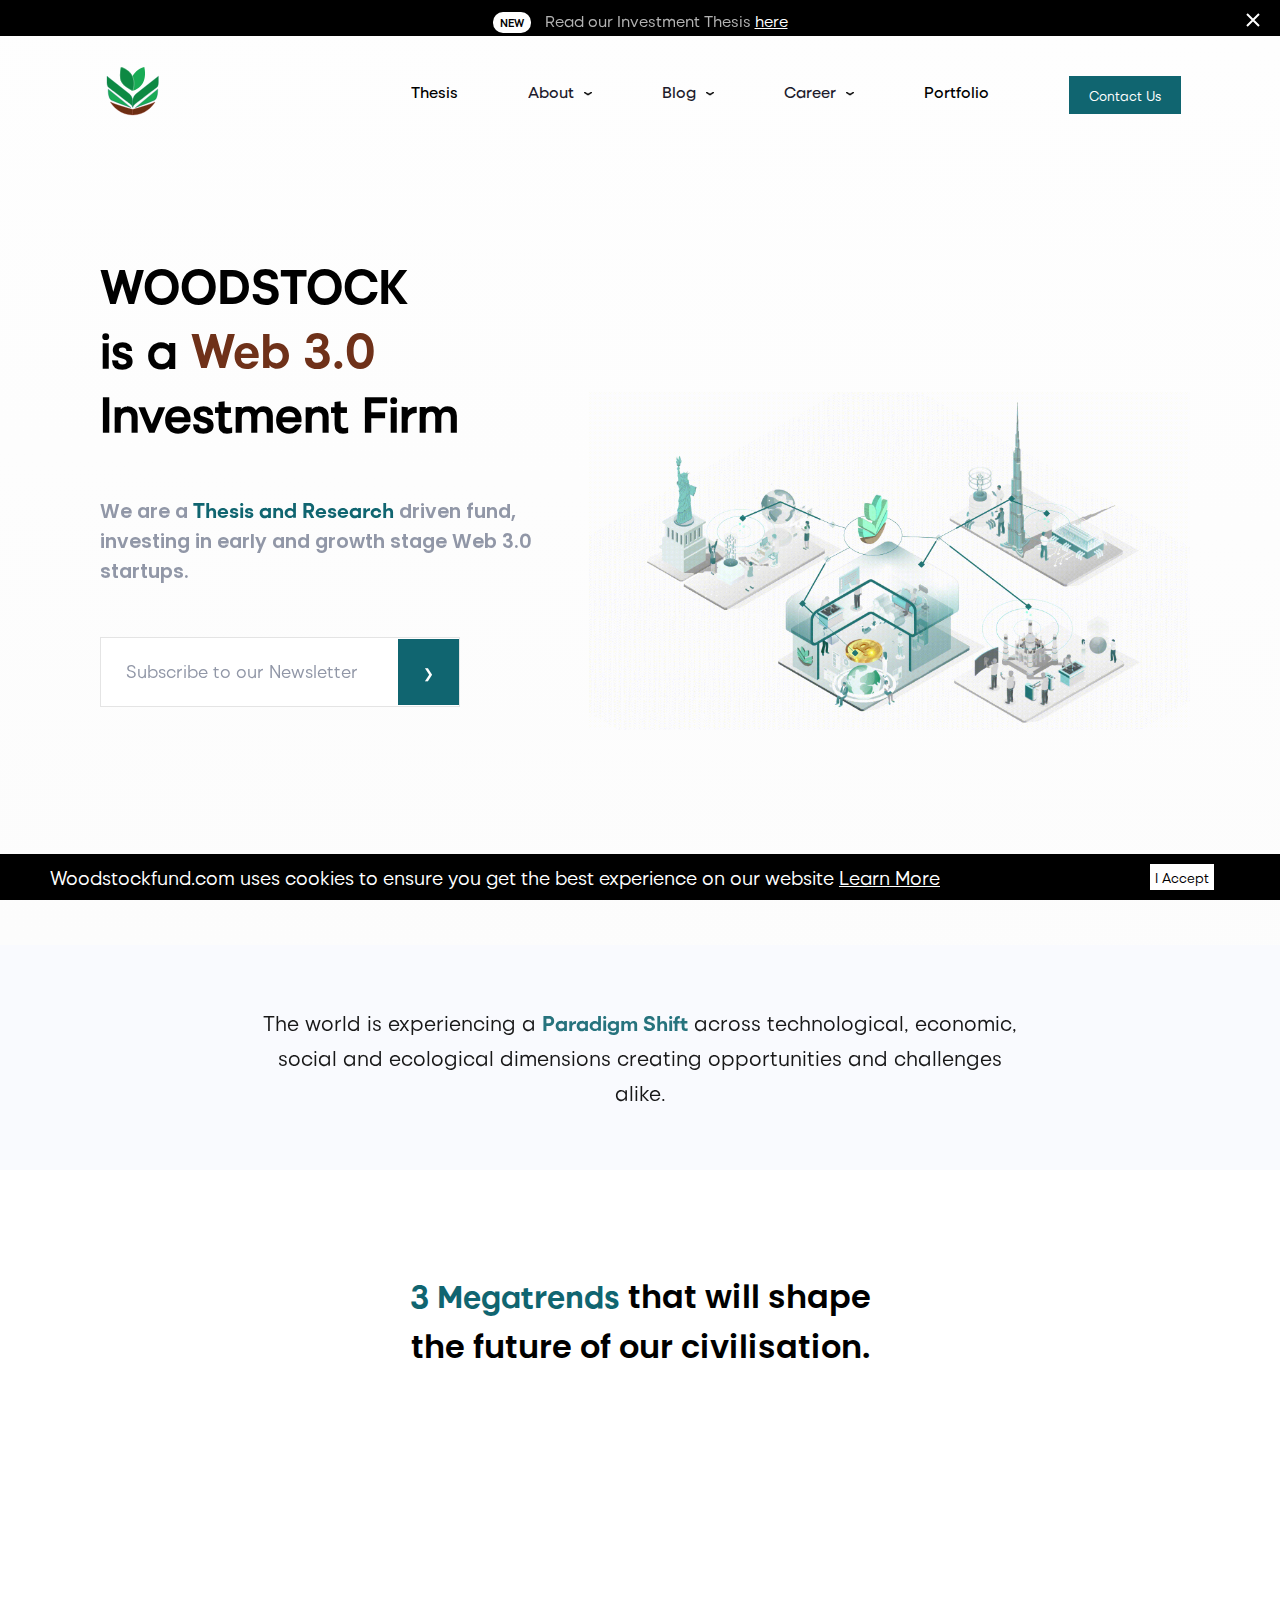
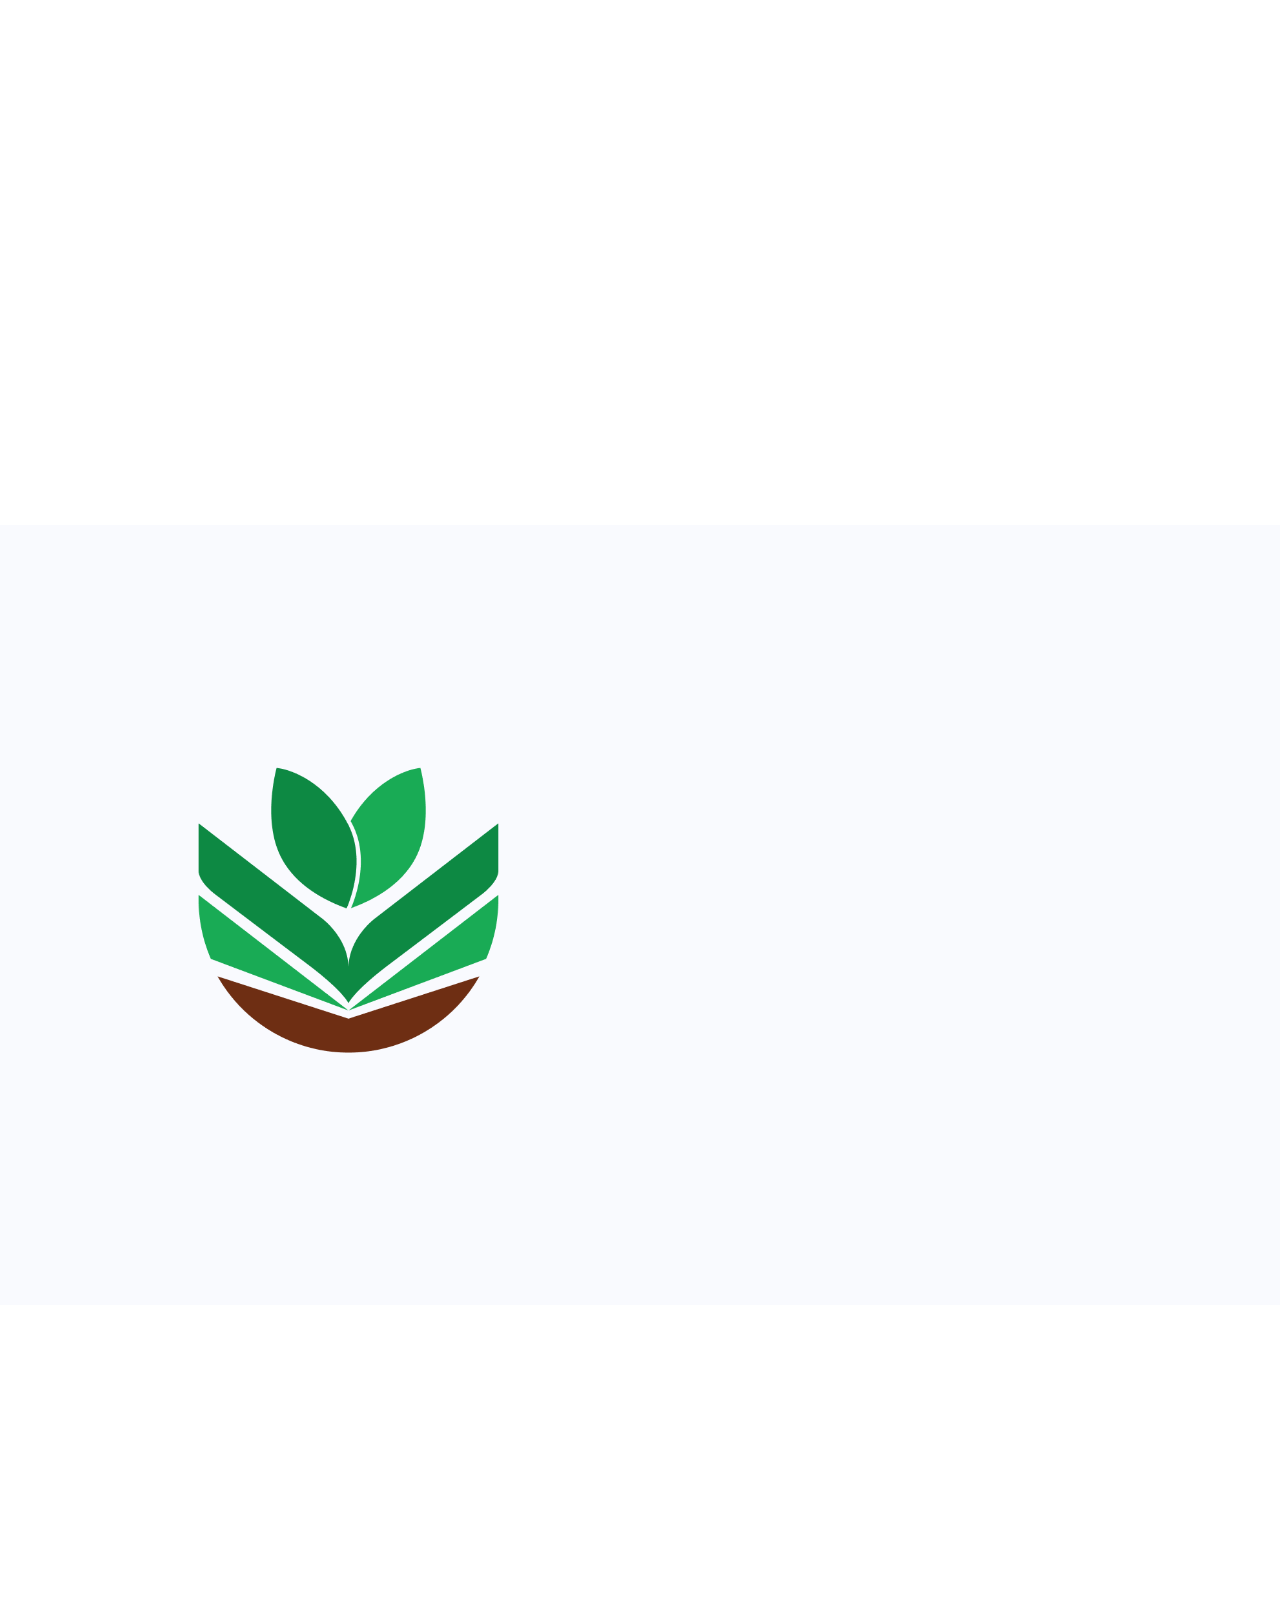
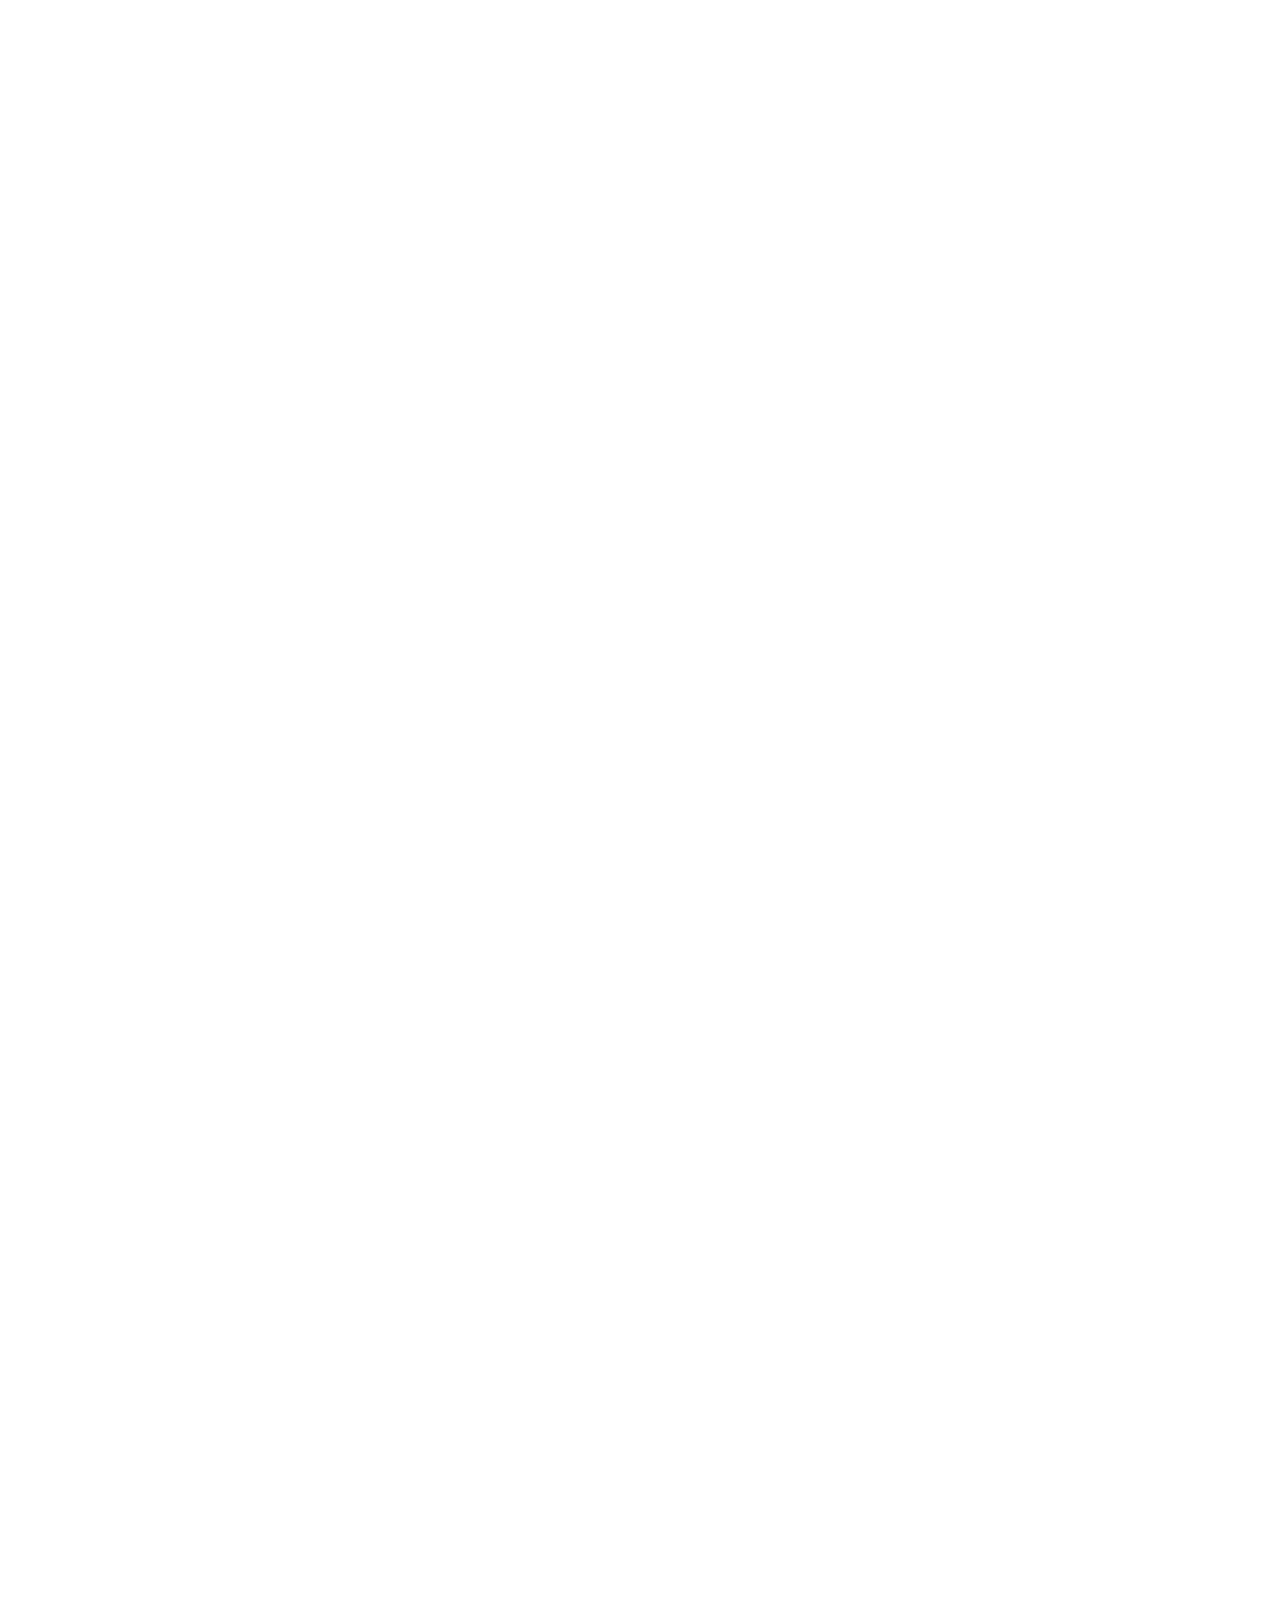
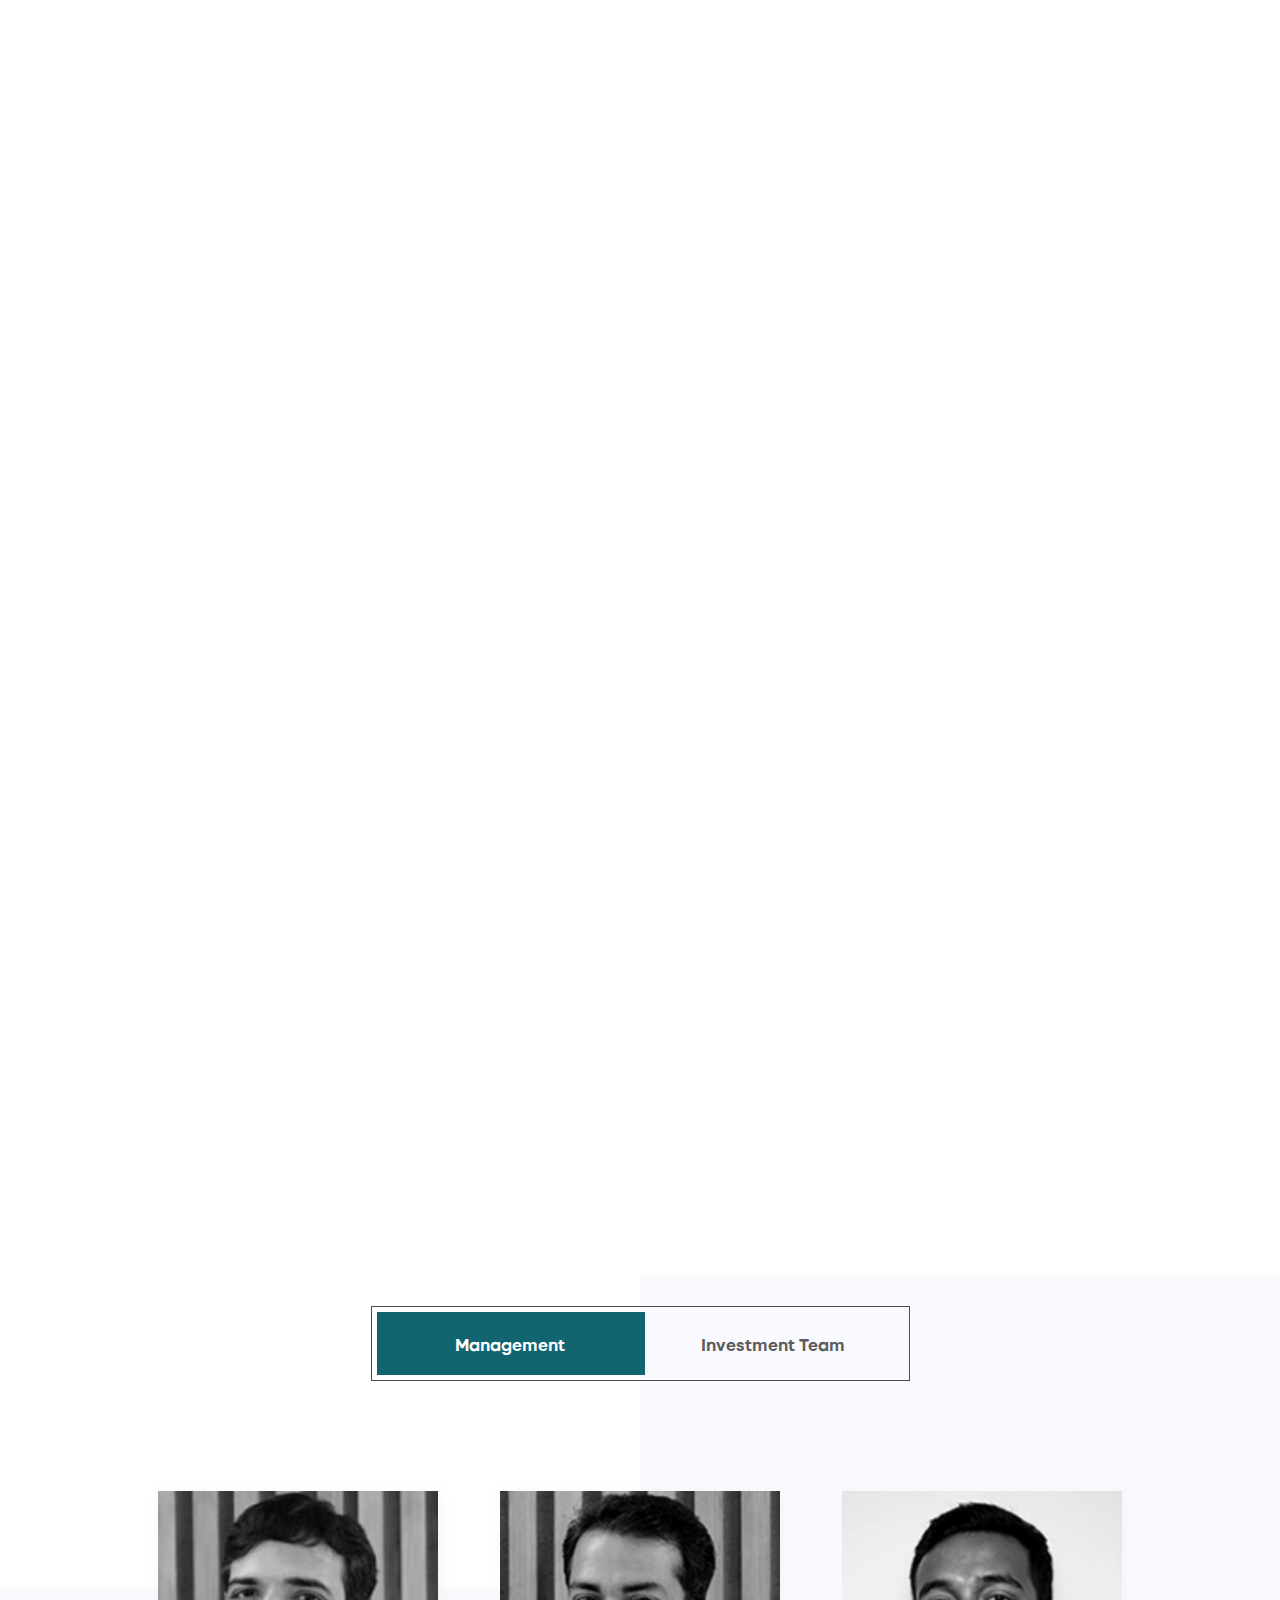
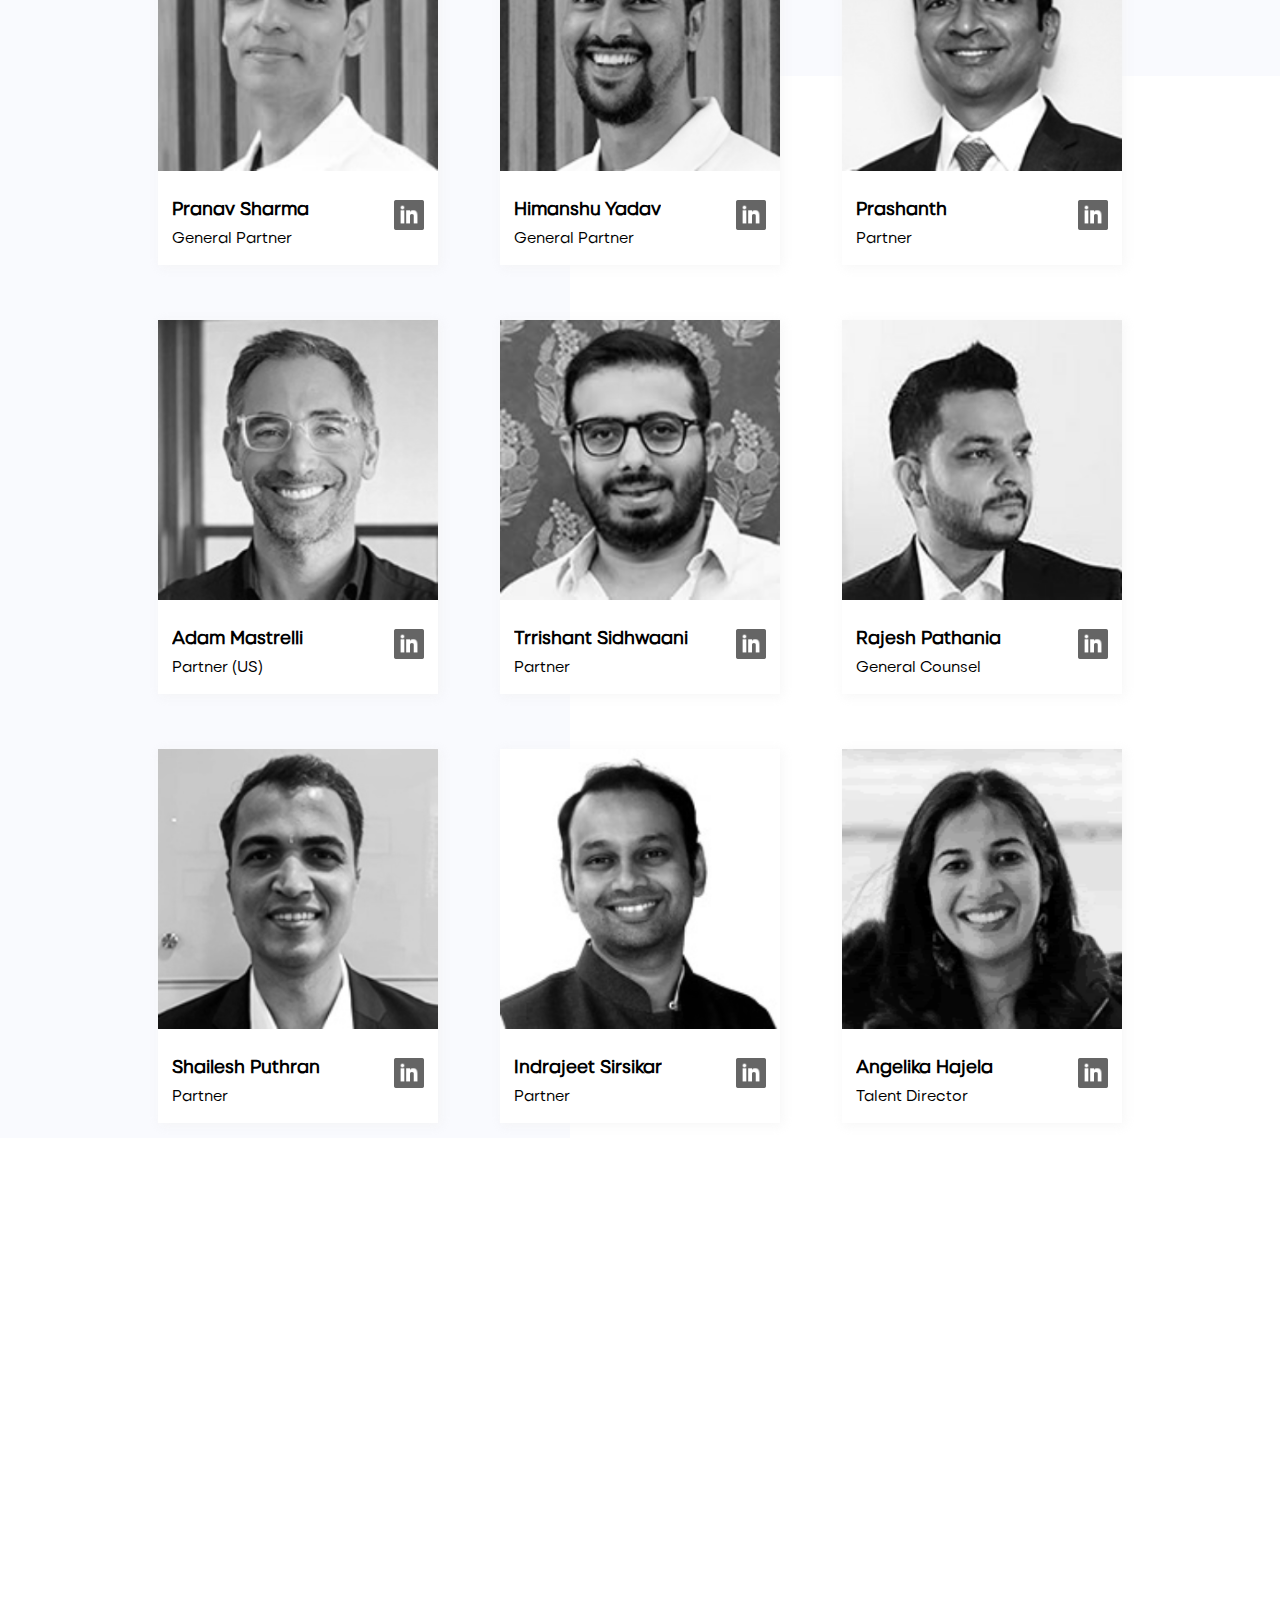
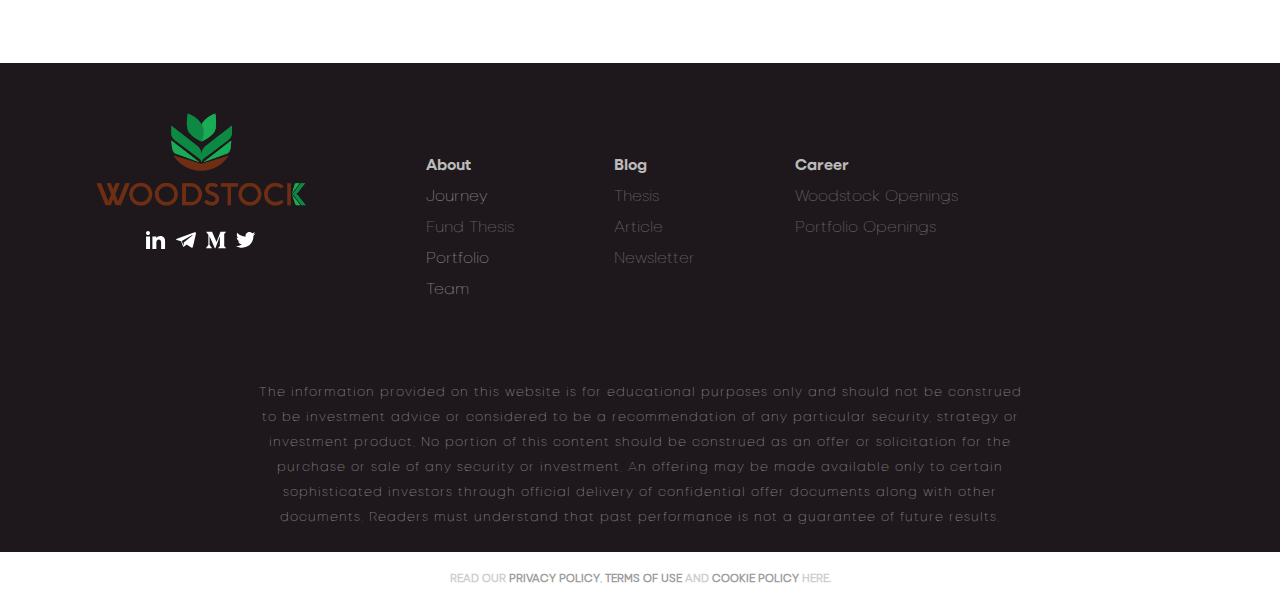
==== index.html @ 6ece94bf "all done" ====
<!DOCTYPE html>
<html lang="en">

<head>
   <meta charset="UTF-8">
   <meta http-equiv="X-UA-Compatible" content="IE=edge">
   <meta name="viewport" content="width=device-width, initial-scale=1.0">
   <link rel="stylesheet" href="style.css">
   <link rel="icon" type="image/x-icon" href="/favicons.ico">
   <link rel="preconnect" href="https://fonts.googleapis.com">
   <link rel="preconnect" href="https://fonts.gstatic.com" crossorigin>
   <link rel="stylesheet" href="https://unpkg.com/aos@next/dist/aos.css" />
   <link href="https://fonts.googleapis.com/css2?family=Poppins:wght@100;200;300;400;500;600;700;800;900&display=swap"
      rel="stylesheet">
   <title>Woodstockfund</title>
</head>

<body>

   <!-- TOPNAVBAR -->
   <div id="top-nav" class="top-nav">
      <span class="new-btn">NEW</span> <span style="opacity: 0.7;">Read our Investment Thesis</span> <a
         href="https://studiorawcanvas.com/fund-thesis/" style="color:white">here</a>
      <span onclick="hideTopNav()" id="cut-nav"><img src="./assets/Images/x.svg"></span>
   </div>
   <div id="btn-cookies" class="cookies">
      Woodstockfund.com uses cookies to ensure you get the best experience on our website <a style="color: white;"
         href="LearnMore">Learn More</a>
      <div onclick="controlcoo()" class="btn-cookie"><button class="accept-btn">I Accept</button></div>
   </div>
   <script>
      function hideTopNav() {
         document.getElementById('top-nav').style.display = "none";
      }
   </script>

   <!-- NAVBAR -->
   <div class="nav-div">
      <nav class="nav">
         <img id="img-logo-new" onclick="window.location='/'" src="./assets/Logos/Mask Group 9.svg"></img>
         <div class="logo-div">
            <ul class="nav-ul">
               <li><a class="a-text">Thesis</a></li>
               <li id="about-main">About<img id="downarrow" src="./assets/Designs/down-arrow.png"> <span></span>
                  
                  <div id="about-div" class="about-div">


                    
                     <p id="about-p" onclick="ourOrigin(1)">Origin</p>
                     <div class="break-line"></div>
                     <p id="about-p"><a style="text-decoration: none;"
                           href="https://studiorawcanvas.com/fund-thesis/">Fund Thesis</a></p>
                     <div class="break-line"></div>
                     <!-- <img id='border-img' src="./assets/Designs/Path 5831.png"></img></p>  -->
                     <p id="about-p" onclick="ourOrigin(3)">Portfolio</p>
                     <div class="break-line"></div>
                     <!-- <img id='border-img' src="./assets/Designs/Path 5831.png"></img></p> -->
                     <p id="about-p" onclick="ourOrigin(4)">People</p>
                     <!-- <img id='border-img' src="./assets/Designs/Path 5831.png"></img></p> -->
                  </div>
               </li>
               <li class="blog-main" id="about-main">Blog<img id="downarrow" src="./assets/Designs/down-arrow.png">
                  <span></span>
                  <!-- <img style="margin:auto;display: block;width: 30px;height: 2px;position: relative;right: 17px;" src="./assets/Images/Rectangle 1421.png"></img> -->
                  <div id="blog-div" class="about-div">
                     <p id="about-p"><a style="text-decoration: none;" href="https://studiorawcanvas.com/blog/#thesis"
                           target="_blank">Thesis </a>
                        <img id='border-img' style="display:block" src="./assets/Designs/Path 5831.png"></img>
                     </p>
                     <div class="break-line"></div>
                     <p id="about-p"> <a style="text-decoration: none;"
                           href="https://studiorawcanvas.com/blog/#article1" target="_blank">Article</a>
                        <img id='border-img' style="display:block" src="./assets/Designs/Path 5831.png"></img>
                     </p>
                     <div class="break-line"></div>
                     <p id="about-p"> <a style="text-decoration: none;" href="https://studiorawcanvas.com/blog"
                           target="_blank">Newsletter</a>
                        <img id='border-img' style="display:block" src="./assets/Designs/Path 5831.png"></img>
                     </p>
                     <!-- <p onclick="ourOrigin(4)">Our Team</p> -->
                  </div>
                  <script>
                     function showBlog() {
                        document.getElementById('blog-div').style.display = 'block';
                     }
                     function hideBlog() {
                        document.getElementById('blog-div').style.display = 'none';
                     }
                     window.onload(checkcook());
                     function checkcook() {
                        let cookie = localStorage.getItem('accept');
                        if (cookie == 'yes') {
                           document.getElementById('btn-cookies').style.display = 'none';
                        }
                        console.log(cookie);
                     }
                     function controlcoo() {
                        localStorage.setItem('accept', 'yes');
                        document.getElementById('btn-cookies').style.display = 'none';

                     }
                  </script>
               </li>
               <li class="blog-main" id="about-main">Career<img id="downarrow" src="./assets/Designs/down-arrow.png">
                  <span></span>
                  <!-- <img style="margin:auto;display: block;width: 30px;height: 2px;position: relative;right: 17px;" src="./assets/Images/Rectangle 1421.png"></img> -->
                  <div id="blog-div" class="about-div">
                     <p id="about-p"><a style="text-decoration: none;" href="Career" target="_blank">Woodstock Openings
                        </a>
                        <img id='border-img' style="display:block" src="./assets/Designs/Path 5831.png"></img>
                     </p>
                     <div class="break-line"></div>
                     <p id="about-p"> <a style="text-decoration: none;" href="https://jobs.woodstockfund.com/companies"
                           target="_blank">Portfolio
                           Openings</a>
                        <img id='border-img' style="display:block" src="./assets/Designs/Path 5831.png"></img>
                     </p>

                     <!-- <p onclick="ourOrigin(4)">Our Team</p> -->
                  </div>
                  <script>
                     function showBlog() {
                        document.getElementById('blog-div').style.display = 'block';
                     }
                     function hideBlog() {
                        document.getElementById('blog-div').style.display = 'none';
                     }
                  </script>
               </li>


               <li><a class="a-text" onclick="ourOrigin(3)">Portfolio</a></li>
               
            </ul>

            <div class="nav-contact">
               <button style="cursor: pointer;color: white;background-color: #106570"
                  onclick="window.location='contact'">Contact Us</button>

            </div>
         </div>

         <img onclick="showmobNav()" id="three-line" src="./assets/Designs/3-line.png">
         <div onclick="hidemobNav()" id="mob-navbar" class="mob-navbar">
            <h2 id="x">X</h2>
            <ul class="mov-nav-ul">
               <li><a class="a-text" onclick="ourOrigin(3)">Thesis</a></li>
               <hr>
               <li onclick="window.location.href='/'" class="a-text">About</li>
               <hr>
               <li><a class="a-text" href="https://blog.woodstockfund.com/">Blog</a></li>
               <hr>
               <li><a class="a-text" href="Career">Career</a></li>
               <hr>
               <!-- <li><a class="a-text" onclick="ourOrigin(3)">Portfolio</a></li>
               <hr> -->
               <li><a class="a-text" href="Contact">Contact</a></li>
               <hr>
               
            </ul>
         </div>
      </nav>
   </div>
   <script>
      function showmobNav() {
         document.getElementById('mob-navbar').style.width = '100vw';
      }
      function hidemobNav() {
         document.getElementById('mob-navbar').style.width = '0%';
      }

      function ourOrigin(a) {
         let element;
         if (a == 1)
            element = 'our-origin';
         else if (a == 2)
            element = 'our-journey';
         else if (a == 3)
            element = 'portfolio-new';
         else if (a == 4)
            element = 'team-new';
         document.getElementById(element).scrollIntoView(true);
      }

   </script>

   <!-- HEADER SECTION -->
   <div class="header-container">
      <img id="semi-up-circle" src="./assets/Images/Ellipse 18.png"></img>
      <div class="left-header-container">
         <div data-aos="fade-up" data-aos-duration="1000" class="woodstock-container">
            <span id="woodstock">
               <!-- <img id="woodstock-img"
                  src="./assets/Logos/woodstock-logo.png"></img> -->
               WOODSTOCK
            </span>
            <br>
            is a <span style="color:#6f3119;font-weight: bolder;font-family: 'izmir-bold';">Web 3.0 </span><br>Investment Firm
         </div>
         <div data-aos="fade-up" data-aos-duration="2000" class="lower-div-form-header">
            <div class="subscribe-form-up">
               We are a <span
                  style="color:rgba(33,129,102,1);font-weight: 800;font-family: 'izmir-bold';cursor: pointer;"><a
                     style="cursor: pointer;z-index: 9999;color: #106570; text-decoration: none; font-weight: bolder;font-family: 'izmir-bold'; font-size:1.3rem;">Thesis
                     and Research</a></span>  driven fund, investing in early and growth stage Web 3.0 startups.
               <br><br>
               <form>
                  <input onclick="document.getElementById('subscribe-popup').style.display='block'" id="subscribe"
                     type="email" placeholder="Subscribe to our Newsletter">
                  <button id="subscribe-button"> ❯ </button>

               </form>

            </div>
         </div>
      </div>
      <div class="right-header-container">
         <img data-aos="fade-up" data-aos-duration="1000" src="./assets/Images/hero-bg.gif"></img>
      </div>
   </div>
   <div id="subscribe-popup" class="subscribe-popup-main">
      <div class="subscribe-poup">
         <div class="subscribe-popup-container">
            <span class="cut-x" onclick="document.getElementById('subscribe-popup').style.display='none'">X</span>
            <script charset="utf-8" type="text/javascript" src="//js.hsforms.net/forms/v2.js?pre=1"></script>
            <script>
               hbspt.forms.create({
                  region: "na1",
                  portalId: "19859707",
                  formId: "cf0dc107-07b1-40cc-9e85-19c54af6ad12"
               });

            </script>
         </div>
      </div>
   </div>

   <div class="lower-header-main-container">
      <div class="lower-header-main">
         The world is experiencing a <span style="color: #106570;font-family: 'izmir-bold';">Paradigm Shift</span>
         across technological, economic, social
         and ecological dimensions creating opportunities and challenges alike.
      </div>
   </div>

   <!-- BELOW HEADER SECTION -->
   <div class="below-header-section">
      <div id="hide-mob-txt" class="below-header-container-heading"><span style="color: #106570;font-family: izmir-bold;"> 3 Megatrends</span> that will shape
         <br> the future of our civilisation.
      </div>
      <div class="show-mob-txt">
         <span style="color: #106570;font-family: izmir-bold;">3 Megatrends</span> that will shape the future of our civilisation.
      </div>
      <div data-aos="zoom-in" data-aos-delay="10" data-aos-duration="500" class="below-header-four-box">
         <div data-aos="zoom-in" data-aos-delay="150" data-aos-duration="200" class="below-header-box">
            <img src="./assets/Images/Group 103.png"></img>
            <br>
            <p id="font-bold" style="font-weight: bold; font-size: 1.12rem;">Convergance</p>
            <br>
            <p>We anticipate further melting of physical borders facilitated by Web 3.0-based technological growth that
               will allow for greater convergence of cultures, communities, economies, and governance globally.</p>
            <br>
            <!-- <p class="hide-mob-text">Lorem ipsum dolor sit amet, consetetur sadipscing elitr, sed diam nonumy eirmod tempor invidunt ut labore.</p> -->
         </div>

         <div data-aos="zoom-in" data-aos-delay="50" data-aos-duration="1000" class="below-header-box">
            <img src="./assets/Images/Group 10811.png"></img>
            <br>
            <p id="font-bold" style="font-weight: bold; font-size: 1.12rem;">Financialisation </p>
            <br>
            <p>We believe that DeFi has proven that financial architecture can be recreated without intermediaries. We
               anticipate this promise permeating into more traditional use cases, under greater regulatory oversight,
               towards solving real-world problems.</p>
            <br>
            <!-- <p class="hide-mob-text">Lorem ipsum dolor sit amet, consetetur sadipscing elitr, sed diam nonumy eirmod tempor invidunt ut labore.</p> -->
         </div>
         <div data-aos="zoom-in" data-aos-delay="100" data-aos-duration="1500" class="below-header-box">
            <img src="./assets/Images/Group 10809.png"></img>
            <br>
            <p id="font-bold" style="font-weight: bold; font-size: 1.12rem;">Virtualisation</p>
            <br>
            <p>We anticipate further melting of physical borders facilitated by Web 3.0-based technological growth that
               will allow for greater convergence of cultures, communities, economies, and governance globally.</p>
            <br>
            <!-- <p class="hide-mob-text">Lorem ipsum dolor sit amet, consetetur sadipscing elitr, sed diam nonumy eirmod tempor invidunt ut labore.</p> -->
         </div>


      </div>
      <button id="add-more-btn">And More</button>
   </div>


   <!-- IDEOLOGY CONTAINER -->
   <div id="our-origin" class="ideology-container">
      <div class="idology-container-main">

         <div class="flower-img">
            <img src="./assets/Images/flower.png"></img>
         </div>

         <div class="ideology-text" data-aos="fade-up" data-aos-delay="50" data-aos-duration="2000">
            <h3>Origins of WOODSTOCK <span></span></h3>

            In 1969, Woodstock was one of the most iconic music festivals the world ever witnessed. It attracted more
            than 400,000 people far surpassing over 50,000 originally planned. It created a possibility for an entire
            generation to connect, collaborate & aspire on an unexpected & unprecedented scale over many years.
            Initially dismissed by media reports as just another hippie music festival, it emerged as a pivotal movement
            in popular music history & counterculture generation.<br><br>

            <br><br>
            40 years later in 2009, in the aftermath of the global financial crisis, the trust in financial institutions
            was shaken. This led to the exploration of the intersection of technology & economics, leading to the
            creation of Bitcoin - first immutable ledger or implementation of a blockchain that created a new class of
            Digital Assets & Distributed Ledger Technology (DLT).


            <br><br><button style="display:none;" class="hide-mob-text" id="contact-us-btn">Contact</button>
         </div>

      </div>
   </div>







   <!-- ABOUT WOODSTOCK -->

   <div data-aos="fade-up" data-aos-duration="1000" class="about-wood-stock">
      <div class="about-woodstock">About WOODSTOCK</div>
      <div class="about-image-container">
         <div class="about-img-left">
            <img src="./assets/Images/about1.svg">
            <div class="about-stock-content">
               <div class="vis">Vision</div>
               <p>To be the Web 3.0 leader in east west corridor.</p>
            </div>
         </div>
         <div class="about-img-right">
            <img src="./assets/Images/about2.svg">
            <div class="about-stock-content">
               <div class="vis">Mission</div>
               <p>To compassionately help build an equitable future by investing in Web 3.0</p>
            </div>
         </div>
      </div>
      <button class="btn-know-more">Know More</button>
   </div>




   <!-- Portfolio -->
   <div id="portfolio-new" data-aos="fade-up" data-aos-duration="1000" style="background-color: #F9FAFE;">
      <div  class="portfolio-new">
         <div data-aos="fade-up" data-aos-duration="1000">Portfolio</div>
         <p>If you are an inspired team, have grit and are hustling your way through building technologies, tools,
            infrastructure or applications that will define the future of the internet, and if you are looking for a
            strategic partner who believes in the power of technology, entrepreneurship & value creation, do drop us a
            Hello or give a shout out!</p>

         <br><br>


      </div>
      <div  class="our-portfolio-company">

         <div class="portfolio-heading-names">
            <p id="companyName001" onclick="showcompany(1)">CONVERGENCE<br>  <span>Infrastructure / Web3.0</span> </p>
            
                  <p id="companyName004" onclick="showcompany(4)">FINANCIALISATION <br> <span>DeFi</span> </p>
            <p id="companyName003" onclick="showcompany(3)">VIRTUALISATION <br> <span>NFTs, Metaverse & Gaming</span></p>
           
          
                  
         </div>

         <div id="companyName0" class="company-name">
            <script>

            </script>



         <div class="boxess">
            <div id="show" class="hover-container">
               <img class="imge-hover" src="./assets/Infrastructure/port_elrond.jpg"><img>
               With its novel adaptive state sharding approach at Layer 1, Elrond brings a 1000x improvement in
               throughput and execution speed. <br><br>
               <!-- <a href="https://www.linkedin.com/company/elrondnetwork/" target="_blank"> <img id="linkedin-img"
                     src="assets/Logos/linkedin (1).png"></img></a>
               <a href="https://twitter.com/ElrondNetwork" target="_blank"> <img id="linkedin-img"
                     class="img-margin-5px" src="assets/Logos/twiter.png"></img></a> -->
            </div>
            <img class="imge" src="./assets/Infrastructure/port_elrond.jpg"><img>

         </div>


         


            

            <div class="boxess">
               <div id="show" class="hover-container">
                  <img class="imge-hover" src="./assets/Infrastructure/port_near.jpg"><img>
                  NEAR Protocol (or NEAR) is a Proof-of-Stake (PoS) based blockchain and a decentralized application
                  platform. <br><br>
                  <!-- <a href=" " target="_blank"> <img id="linkedin-img" src="assets/Logos/linkedin (1).png"></img></a>
                  <a href=" " target="_blank"> <img id="linkedin-img" class="img-margin-5px"
                        src="assets/Logos/twiter.png"></img></a> -->
               </div>
               <img class="imge" src="./assets/Infrastructure/port_near.jpg"><img>

            </div>
            
            <div class="boxess">
               <div id="show" class="hover-container">
                  <img class="imge-hover" src="./assets/company/Rectangle_59.png"><img>
                  Biconomy enables developers to integrate a wrapper around transactions and provide quick and gas
                  optimized transactions to the end-user via their transaction management system and relayer
                  infrastructure. <br>
                  <a href="https://www.linkedin.com/company/biconomy/ " target="_blank"> <img id="linkedin-img"
                        src="assets/Logos/linkedin (1).png"></img></a>
                  <a href="https://twitter.com/biconomy " target="_blank"> <img id="linkedin-img" class="img-margin-5px"
                        src="assets/Logos/twiter.png"></img></a>
               </div>
               <img class="imge" src="./assets/company/Rectangle_59.png"><img>

            </div>
            <div class="boxess">
               <div id="show" class="hover-container">
                  <img class="imge-hover" src="./assets/company/Rectangle_70.png"><img>
                  Bware Labs provides blockchain APIs to various developers and helps node operators by providing
                  integrated payment options and verified reliability. <br>
                  <a href="https://www.linkedin.com/company/bwarelabs/" target="_blank"> <img id="linkedin-img"
                        src="assets/Logos/linkedin (1).png"></img></a>
                  <a href="https://twitter.com/BwareLabs" target="_blank"> <img id="linkedin-img" class="img-margin-5px"
                        src="assets/Logos/twiter.png"></img></a>
               </div>
               <img class="imge" src="./assets/company/Rectangle_70.png"><img>

            </div>


            <div class="boxess">
               <div id="show" class="hover-container">
                  <img class="imge-hover" src="./assets/Game/port_snackclub.jpg"><img>
                  Snack Club is a gaming guild and management platform operated by Loud Esports <br>
                  <a href="https://www.linkedin.com/company/snackclubgg" target="_blank"> <img id="linkedin-img"
                        src="assets/Logos/linkedin (1).png"></img></a>
                  <a href="https://twitter.com/SNACKCLUBgg" target="_blank"> <img id="linkedin-img"
                        class="img-margin-5px" src="assets/Logos/twiter.png"></img></a>
               </div>
               <img class="imge" src="./assets/Game/port_snackclub.jpg"><img>

            </div>



            <div class="boxess">
               <div id="show" class="hover-container">
                  <img class="imge-hover" src="./assets/Infrastructure/port_sudrania.jpg"><img>
                  Formidium is a multi-asset capable fund administrator and global leader in revolutionizing the back
                  office for digital assets through specialized, cloud-based technology and automation. <br>
                  <a href=" " target="_blank"> <img id="linkedin-img" src="assets/Logos/linkedin (1).png"></img></a>
                  <a href=" " target="_blank"> <img id="linkedin-img" class="img-margin-5px"
                        src="assets/Logos/twiter.png"></img></a>
               </div>
               <img class="imge" src="./assets/Infrastructure/port_sudrania.jpg"><img>

            </div>



            <div class="boxess">
               <div id="show" class="hover-container">
                  <img class="imge-hover" src="./assets/company/Rectangle_66.png"><img>
                  Moralis simplifies the back end development required and provides developers with a Software
                  Development
                  Kit (SDK) that can be used to start building scalable and efficient dApps easily with simple snippets
                  of
                  code and deploy those dApps using Moralis without having to host a server <br>
                  <a href="https://twitter.com/MoralisWeb3" target="_blank"> <img id="linkedin-img"
                        src="assets/Logos/linkedin (1).png"></img></a>
                  <a href="https://www.linkedin.com/company/moralisweb3/" target="_blank"> <img id="linkedin-img"
                        class="img-margin-5px" src="assets/Logos/twiter.png"></img></a>
               </div>
               <img class="imge" src="./assets/company/Rectangle_66.png"><img>

            </div>



            <div class="boxess">
               <div id="show" class="hover-container">
                  <img class="imge-hover" src="./assets/Infrastructure/port_propine.jpg"><img>
                  Propine is a regulated and ICO-27001 certified end-to-end digital securities services platform for
                  institutions. <br>
                  <a href="https://www.linkedin.com/company/propine/" target="_blank"> <img id="linkedin-img"
                        src="assets/Logos/linkedin (1).png"></img></a>
                  <a href="https://twitter.com/PropineGlobal" target="_blank"> <img id="linkedin-img"
                        class="img-margin-5px" src="assets/Logos/twiter.png"></img></a>
               </div>
               <img class="imge" src="./assets/Infrastructure/port_propine.jpg"><img>

            </div>


            <div class="boxess">
               <div id="show" class="hover-container">
                  <img class="imge-hover" src="./assets/Infrastructure/port_liminal.jpg"><img>
                  Liminal provides simple and highly secure digital asset self-custody solutions for all users. <br>
                  <a href="https://www.linkedin.com/company/lmnlhq/" target="_blank"> <img id="linkedin-img"
                        src="assets/Logos/linkedin (1).png"></img></a>
                  <a href="https://twitter.com/LmnlHQ" target="_blank"> <img id="linkedin-img" class="img-margin-5px"
                        src="assets/Logos/twiter.png"></img></a>
               </div>
               <img class="imge" src="./assets/Infrastructure/port_liminal.jpg"><img>

            </div>



         </div>
         <div id="companyName1" class="company-name">


            <div class="boxess">
               <div id="show" class="hover-container">
                  <img class="imge-hover" src="./assets/Infrastructure/port_adaptive.jpg"><img>
                  Adaptive holdings raised $14.5 Mn for Casper Labs. It is the parent company and holds a 10% stake in
                  Casper Labs. <br><br>
                  <!-- <a href=" " target="_blank"> <img id="linkedin-img" src="assets/Logos/linkedin (1).png"></img></a>
                  <a href=" " target="_blank"> <img id="linkedin-img" class="img-margin-5px"
                        src="assets/Logos/twiter.png"></img></a> -->
               </div>
               <img class="imge" src="assets/Infrastructure/port_adaptive.jpg"><img>

            </div>

            <div class="boxess">
               <div id="show" class="hover-container">
                  <img class="imge-hover" src="./assets/company/Rectangle_68.png"><img>
                  Decentralised storage, identity, access management and key management services to help developers
                  build
                  secure and privacy-preserving apps. <br>
                  <a href="https://www.linkedin.com/company/arcana-network/ " target="_blank"> <img id="linkedin-img"
                        src="assets/Logos/linkedin (1).png"></img></a>
                  <a href="https://twitter.com/ArcanaNetwork " target="_blank"> <img id="linkedin-img"
                        class="img-margin-5px" src="assets/Logos/twiter.png"></img></a>
               </div>
               <img class="imge" src="./assets/company/Rectangle_68.png"><img>

            </div>


            
            <div class="boxess">
               <div id="show" class="hover-container">
                  <img class="imge-hover" src="./assets/company/Rectangle_58.png"><img>
                  Band is a protocol for managing and governing data in the Web3 technology stack, which provides
                  reliable
                  datasets for enterprises, developers and communities. <br>
                  <a href="https://www.linkedin.com/company/biconomy/" target="_blank"> <img id="linkedin-img"
                        src="assets/Logos/linkedin (1).png"></img></a>
                  <a href="https://twitter.com/biconomy" target="_blank"> <img id="linkedin-img" class="img-margin-5px"
                        src="assets/Logos/twiter.png"></img></a>
               </div>
               <img class="imge" src="./assets/company/Rectangle_58.png"><img>

            </div>




            <div class="boxess">
               <div id="show" class="hover-container">
                  <img class="imge-hover" src="./assets/company/Rectangle_59.png"><img>
                  Biconomy enables developers to integrate a wrapper around transactions and provide quick and gas
                  optimized transactions to the end-user via their transaction management system and relayer
                  infrastructure
                  <br>
                  <a href="https://www.linkedin.com/company/biconomy/" target="_blank"> <img id="linkedin-img" src="assets/Logos/linkedin (1).png"></img></a>
                  <a href="https://twitter.com/biconomy" target="_blank"> <img id="linkedin-img" class="img-margin-5px"
                        src="assets/Logos/twiter.png"></img></a>
               </div>
               <img class="imge" src="./assets/company/Rectangle_59.png"><img>

            </div>

            
            <div class="boxess">
               <div id="show" class="hover-container">
                  <img class="imge-hover" src="./assets/company/Rectangle_63.png"><img>
                  Block Wallet is a private, non-custodial Ethereum browser wallet. By deploying cryptographic methods
                  and
                  fund pooling, Block Wallet ensures that no malicious actor can link withdrawals to deposits <br>
                  <a href="https://www.linkedin.com/company/block-wallet/ " target="_blank"> <img id="linkedin-img"
                        src="assets/Logos/linkedin (1).png"></img></a>
                  <a href="https://twitter.com/GetBlockWallet " target="_blank"> <img id="linkedin-img"
                        class="img-margin-5px" src="assets/Logos/twiter.png"></img></a>
               </div>
               <img class="imge" src="./assets/company/Rectangle_63.png"><img>

            </div>
            <div class="boxess">
               <div id="show" class="hover-container">
                  <img class="imge-hover" src="./assets/company/Rectangle_70.png"><img>
                  Bware Labs provides blockchain APIs to various developers and helps node operators by providing
                  integrated payment options and verified reliability. <br>
                  <a href="https://www.linkedin.com/company/bwarelabs/ " target="_blank"> <img id="linkedin-img"
                        src="assets/Logos/linkedin (1).png"></img></a>
                  <a href=" " target="_blank"> <img id="linkedin-img" class="img-margin-5px"
                        src="assets/Logos/twiter.png"></img></a>
               </div>
               <img class="imge" src="./assets/company/Rectangle_70.png"><img>

            </div>

            <div class="boxess">
               <div id="show" class="hover-container">
                  <img class="imge-hover" src="./assets/Infrastructure/port_casper.jpg"><img>
                  Casper Labs is building a fully decentralized, sharded and scalable next-generation blockchain,
                  implementing CBC Casper proof-of-stake protocol. <br>
                  <a href="https://www.linkedin.com/company/casperlabs/ " target="_blank"> <img id="linkedin-img"
                        src="assets/Logos/linkedin (1).png"></img></a>
                  <a href="https://twitter.com/Casper_Network " target="_blank"> <img id="linkedin-img"
                        class="img-margin-5px" src="assets/Logos/twiter.png"></img></a>
               </div>
               <img class="imge" src="./assets/Infrastructure/port_casper.jpg"><img>

            </div>

            <div class="boxess">
               <div id="show" class="hover-container">
                  <img class="imge-hover" src="./assets/company/Rectangle_57.png"><img>
                  Covalent is a real-time data provider of blockchain transaction data, and provides a unified API to
                  bring
                  full transparency and visibility to assets across all blockchain networks. <br>
                  <a href="https://www.linkedin.com/company/band-protocol/" target="_blank"> <img id="linkedin-img"
                        src="assets/Logos/linkedin (1).png"></img></a>
                  <a href="https://twitter.com/BandProtocol" target="_blank"> <img id="linkedin-img"
                        class="img-margin-5px" src="assets/Logos/twiter.png"></img></a>
               </div>
               <img class="imge" src="./assets/company/Rectangle_57.png"><img>

            </div>

            <div class="boxess">
               <div id="show" class="hover-container">
                  <img class="imge-hover" src="./assets/company/Rectangle_61.png"><img>
                  Cere Network is a blockchain-based Customer Relationship Management (CRM) and Customer Data Platform
                  (CDP) ecosystem, that focuses on privacy, security and interoperability. <br>
                  <a href="https://www.linkedin.com/company/cere-network/ " target="_blank"> <img id="linkedin-img"
                        src="assets/Logos/linkedin (1).png"></img></a>
                  <a href="https://twitter.com/cerenetwork " target="_blank"> <img id="linkedin-img"
                        class="img-margin-5px" src="assets/Logos/twiter.png"></img></a>
               </div>
               <img class="imge" src="./assets/company/Rectangle_61.png"><img>

            </div>




            <div class="boxess">
               <div id="show" class="hover-container">
                  <img class="imge-hover" src="./assets/Infrastructure/port_elrond.jpg"><img>
                  With its novel adaptive state sharding approach at Layer 1, Elrond brings a 1000x improvement in
                  throughput and execution speed. <br>
                  <a href="https://www.linkedin.com/company/elrondnetwork/" target="_blank"> <img id="linkedin-img" src="assets/Logos/linkedin (1).png"></img></a>
                  <a href="https://twitter.com/ElrondNetwork" target="_blank"> <img id="linkedin-img" class="img-margin-5px"
                        src="assets/Logos/twiter.png"></img></a>
               </div>
               <img class="imge" src="./assets/Infrastructure/port_elrond.jpg"><img>

            </div>

            <div class="boxess">
               <div id="show" class="hover-container">
                  <img class="imge-hover" src="./assets/company/Rectangle_74.png"><img>
                  EPNS is a protocol for blockchain-based notifications that are chain agnostic, platform-independent,
                  and
                  incentivized. <br>
                  <a href="https://www.linkedin.com/company/ethernity-chain/ " target="_blank"> <img id="linkedin-img"
                        src="assets/Logos/linkedin (1).png"></img></a>
                  <a href="https://twitter.com/EthernityChain  " target="_blank"> <img id="linkedin-img"
                        class="img-margin-5px" src="assets/Logos/twiter.png"></img></a>
               </div>
               <img class="imge" src="./assets/company/Rectangle_74.png"><img>
   
            </div>

              <div class="boxess">
               <div id="show" class="hover-container">
                  <img class="imge-hover" src="./assets/Infrastructure/port_sudrania.jpg"><img>
                  Formidium is a multi-asset capable fund administrator and global leader in revolutionizing the back
                  office for digital assets through specialized, cloud-based technology and automation. <br><br>
                  <!-- <a href=" " target="_blank"> <img id="linkedin-img" src="assets/Logos/linkedin (1).png"></img></a>
                  <a href=" " target="_blank"> <img id="linkedin-img" class="img-margin-5px"
                        src="assets/Logos/twiter.png"></img></a> -->
               </div>
               <img class="imge" src="./assets/Infrastructure/port_sudrania.jpg"><img>

            </div>

            <div class="boxess">
               <div id="show" class="hover-container">
                  <img class="imge-hover" src="./assets/company/Rectangle_72.png"><img>
                  Itheum is a decentralized data brokerage platform that transforms personal data into a highly tradable
                  asset class. <br>
                  <a href="https://www.linkedin.com/company/itheum/ " target="_blank"> <img id="linkedin-img"
                        src="assets/Logos/linkedin (1).png"></img></a>
                  <a href="https://twitter.com/itheum " target="_blank"> <img id="linkedin-img" class="img-margin-5px"
                        src="assets/Logos/twiter.png"></img></a>
               </div>
               <img class="imge" src="./assets/company/Rectangle_72.png"><img>

            </div>
            

            <div class="boxess">
               <div id="show" class="hover-container">
                  <img class="imge-hover" src="./assets/Infrastructure/port_liminal.jpg"><img>
                  Liminal provides simple and highly secure digital asset self-custody solutions for all users. <br>
                  <a href="https://www.linkedin.com/company/lmnlhq/ " target="_blank"> <img id="linkedin-img"
                        src="assets/Logos/linkedin (1).png"></img></a>
                  <a href="https://twitter.com/LmnlHQ" target="_blank"> <img id="linkedin-img" class="img-margin-5px"
                        src="assets/Logos/twiter.png"></img></a>
               </div>
               <img class="imge" src="./assets/Infrastructure/port_liminal.jpg"><img>

            </div>

            <div class="boxess">
               <div id="show" class="hover-container">
                  <img class="imge-hover" src="./assets/Infrastructure/port_coinmara.jpg"><img>
                  CoinMARA is building a pan-African digital asset exchange and lending platform. <br>
                  <a href="https://www.linkedin.com/company/covalenthq/" target="_blank"> <img id="linkedin-img"
                        src="assets/Logos/linkedin (1).png"></img></a>
                  <a href="https://twitter.com/covalent_hq" target="_blank"> <img id="linkedin-img"
                        class="img-margin-5px" src="assets/Logos/twiter.png"></img></a>
               </div>
               <img class="imge" src="./assets/Infrastructure/port_coinmara.jpg"><img>

            </div>
            











            <div class="boxess">
               <div id="show" class="hover-container">
                  <img class="imge-hover" src="./assets/company/Rectangle_60.png"><img>
                  Marlin is a Layer-0 scaling solution for public blockchains bringing private network like performance
                  on
                  the public Internet. <br>
                  <a href="https://www.linkedin.com/company/marlinprotocol/" target="_blank"> <img id="linkedin-img" src="assets/Logos/linkedin (1).png"></img></a>
                  <a href="https://twitter.com/MarlinProtocol" target="_blank"> <img id="linkedin-img" class="img-margin-5px"
                        src="assets/Logos/twiter.png"></img></a>
               </div>
               <img class="imge" src="./assets/company/Rectangle_60.png"><img>

            </div>

            <div class="boxess">
               <div id="show" class="hover-container">
                  <img class="imge-hover" src="./assets/company/Rectangle_66.png"><img>
                  Moralis simplifies the back end development required and provides developers with a Software
                  Development
                  Kit (SDK) that can be used to start building scalable and efficient dApps easily with simple snippets
                  of
                  code and deploy those dApps using Moralis without having to host a server <br>
                  <a href="https://twitter.com/MoralisWeb3 " target="_blank"> <img id="linkedin-img"
                        src="assets/Logos/linkedin (1).png"></img></a>
                  <a href="https://www.linkedin.com/company/moralisweb3/ " target="_blank"> <img id="linkedin-img"
                        class="img-margin-5px" src="assets/Logos/twiter.png"></img></a>
               </div>
               <img class="imge" src="./assets/company/Rectangle_66.png"><img>

            </div>

            <div class="boxess">
               <div id="show" class="hover-container">
                  <img class="imge-hover" src="./assets/company/Rectangle_65.png"><img>
                  Transparent, trusted, and tradable. Nayms introduces the Insurance-Linked Smart Contract to conduct
                  efficient cover for the world of digital assets. <br>
                  <a href="https://www.linkedin.com/company/nayms/ " target="_blank"> <img id="linkedin-img"
                        src="assets/Logos/linkedin (1).png"></img></a>
                  <a href=" https://twitter.com/Nayms_io" target="_blank"> <img id="linkedin-img" class="img-margin-5px"
                        src="assets/Logos/twiter.png"></img></a>
               </div>
               <img class="imge" src="./assets/company/Rectangle_65.png"><img>

            </div>   

           
            <div class="boxess">
               <div id="show" class="hover-container">
                  <img class="imge-hover" src="./assets/Infrastructure//port_near.jpg"><img>
                  NEAR Protocol (or NEAR) is a Proof-of-Stake (PoS) based blockchain and a decentralized application
                  platform. <br><br>
                  <!-- <a href=" " target="_blank"> <img id="linkedin-img" src="assets/Logos/linkedin (1).png"></img></a>
                  <a href=" " target="_blank"> <img id="linkedin-img" class="img-margin-5px"
                        src="assets/Logos/twiter.png"></img></a> -->
               </div>
               <img class="imge" src="./assets/Infrastructure//port_near.jpg"><img>

            </div>
           
            <div class="boxess">
               <div id="show" class="hover-container">
                  <img class="imge-hover" src="./assets/Infrastructure/port_ngrave.jpg"><img>
                  NGRAVE is the coldest hardware wallet developed for digital assets with strong research roots in
                  cryptography and cybersecurity. <br><br>
                  <!-- <a href=" " target="_blank"> <img id="linkedin-img" src="assets/Logos/linkedin (1).png"></img></a>
                  <a href=" " target="_blank"> <img id="linkedin-img" class="img-margin-5px"
                        src="assets/Logos/twiter.png"></img></a> -->
               </div>
               <img class="imge" src="./assets/Infrastructure/port_ngrave.jpg"><img>

            </div>

            <div class="boxess">
               <div id="show" class="hover-container">
                  <img class="imge-hover" src="./assets/company/Rectangle_67.png"><img>
                  Polygen is building a decentralized launchpad for the Polygon ecosystem - a permissionless way to list
                  projects at fair value. <br>
                  <a href="https://www.linkedin.com/company/polygen-launchpad/ " target="_blank"> <img id="linkedin-img"
                        src="assets/Logos/linkedin (1).png"></img></a>
                  <a href="https://twitter.com/Polygen_io " target="_blank"> <img id="linkedin-img"
                        class="img-margin-5px" src="assets/Logos/twiter.png"></img></a>
               </div>
               <img class="imge" src="./assets/company/Rectangle_67.png"><img>

            </div>



            <div class="boxess">
               <div id="show" class="hover-container">
                  <img class="imge-hover" src="./assets/Infrastructure/port_propine.jpg"><img>
                  Propine is a regulated and ICO-27001 certified end-to-end digital securities services platform for
                  institutions. <br>
                  <a href="https://www.linkedin.com/company/propine/" target="_blank"> <img id="linkedin-img"
                        src="assets/Logos/linkedin (1).png"></img></a>
                  <a href="https://twitter.com/PropineGlobal" target="_blank"> <img id="linkedin-img"
                        class="img-margin-5px" src="assets/Logos/twiter.png"></img></a>
               </div>
               <img class="imge" src="./assets/Infrastructure/port_propine.jpg"><img>

            </div>



            <div class="boxess">
               <div id="show" class="hover-container">
                  <img class="imge-hover" src="./assets/company/Rectangle_73.png"><img>
                  Router Protocol is a cross-chain liquidity protocol that facilitates the seamless flow of liquidity
                  across blockchains. <br>
                  <a href="https://www.linkedin.com/company/router-protocol/ " target="_blank"> <img id="linkedin-img"
                        src="assets/Logos/linkedin (1).png"></img></a>
                  <a href="https://twitter.com/routerprotocol " target="_blank"> <img id="linkedin-img"
                        class="img-margin-5px" src="assets/Logos/twiter.png"></img></a>
               </div>
               <img class="imge" src="./assets/company/Rectangle_73.png"><img>

            </div>

            
            <div class="boxess">
               <div id="show" class="hover-container">
                  <img class="imge-hover" src="./assets/company/Rectangle_64.png"><img>
                  Sentinel is a peer-to-peer bandwidth marketplace, a base layer protocol for companies and projects to
                  build dVPN offerings on top of it. <br>
                  <!-- <a href=" " target="_blank"> <img id="linkedin-img" src="assets/Logos/linkedin (1).png"></img></a> -->
                  <a href="https://twitter.com/Sentinel_co" target="_blank"> <img id="linkedin-img" class="img-margin-5px"
                        src="assets/Logos/twiter.png"></img></a>
               </div>
               <img class="imge" src="./assets/company/Rectangle_64.png"><img>

            </div>




           





           




          






           

            <div class="boxess">
               <div id="show" class="hover-container">
                  <img class="imge-hover" src="./assets/company/Rectangle_69.png"><img>
                  Safle is a decentralized multi-chain interoperable wallet and node infrastructure. <br>
                  <a href="https://www.linkedin.com/company/get-safle/ " target="_blank"> <img id="linkedin-img"
                        src="assets/Logos/linkedin (1).png"></img></a>
                  <a href="https://twitter.com/GetSafle " target="_blank"> <img id="linkedin-img" class="img-margin-5px"
                        src="assets/Logos/twiter.png"></img></a>
               </div>
               <img class="imge" src="./assets/company/Rectangle_69.png"><img>

            </div>
            <div class="boxess">
               <div id="show" class="hover-container">
                  <img class="imge-hover" src="./assets/company/Rectangle_71.png"><img>
                  Tea aims to become the app store equivalent at the command line level for various open-source
                  developers
                  by building a package manager and a GUI app store for web3 development. <br><br>
                  <!-- <a href=" " target="_blank"> <img id="linkedin-img" src="assets/Logos/linkedin (1).png"></img></a>
                  <a href=" " target="_blank"> <img id="linkedin-img" class="img-margin-5px"
                        src="assets/Logos/twiter.png"></img></a> -->
               </div>
               <img class="imge" src="./assets/company/Rectangle_71.png"><img>

            </div>

           
            <div class="boxess">
               <div id="show" class="hover-container">
                  <img class="imge-hover" src="./assets/company/Rectangle_62.png"><img>
                  Unmarshal transforms raw and unstructured blockchain data into meaningful information. It is a
                  decentralized network of blockchain data indexers and transforming tools to power dApps on any chain
                  <br>
                  <a href="https://www.linkedin.com/company/unmarshal-io/ " target="_blank"> <img id="linkedin-img"
                        src="assets/Logos/linkedin (1).png"></img></a>
                  <a href="https://twitter.com/unmarshal" target="_blank"> <img id="linkedin-img" class="img-margin-5px"
                        src="assets/Logos/twiter.png"></img></a>
               </div>
               <img class="imge" src="./assets/company/Rectangle_62.png"><img>

            </div>



            <div class="boxess">
               <div id="show" class="hover-container">
                  <img class="imge-hover" src="./assets/Infrastructure/port_vesta.jpg"><img>
                  Vesta Equity is building a global home equity platform with the tools and marketplace to transact
                  digitally and connect property owners and property investors directly. <br>
                  <a href="https://www.linkedin.com/company/vestaequityvpm/" target="_blank"> <img id="linkedin-img"
                        src="assets/Logos/linkedin (1).png"></img></a>
                  <a href="https://twitter.com/vestaequityvpm" target="_blank"> <img id="linkedin-img"
                        class="img-margin-5px" src="assets/Logos/twiter.png"></img></a>
               </div>
               <img class="imge" src="./assets/Infrastructure/port_vesta.jpg"><img>

            </div>



           


           



          




       













          


         
            

         </div>




         <div id="companyName2" class="company-name">
            















         </div>















         <div id="companyName3" class="company-name">

            
            <div class="boxess">
               <div id="show" class="hover-container">
                  <img class="imge-hover" src="./assets//Game/port_arena.jpg"><img>
                  Arena is a platform that enables gaming streamers and content creators to engage with their
                  communities
                  and effectively monetize their content. <br>
                  <a href="https://www.linkedin.com/company/arena-gl/ " target="_blank"> <img id="linkedin-img"
                        src="assets/Logos/linkedin (1).png"></img></a>
                  <a href="https://twitter.com/ArenaGL " target="_blank"> <img id="linkedin-img" class="img-margin-5px"
                        src="assets/Logos/twiter.png"></img></a>
               </div>
               <img class="imge" src="./assets/Game/port_arena.jpg"><img>

            </div>

            <div class="boxess">
               <div id="show" class="hover-container">
                  <img class="imge-hover" src="./assets//Game/port_arterra.jpg"><img>
                  Arterra is an NFT platform hyper focussed on Esports and Gaming market. With NFTs from your favorite
                  teams, leagues, and creators there is plenty to explore. <br>
                  <a href="https://www.linkedin.com/company/arterralabs/ " target="_blank"> <img id="linkedin-img"
                        src="assets/Logos/linkedin (1).png"></img></a>
                  <a href="https://twitter.com/ARterraLabs " target="_blank"> <img id="linkedin-img"
                        class="img-margin-5px" src="assets/Logos/twiter.png"></img></a>
               </div>
               <img class="imge" src="./assets/Game/port_arterra.jpg"><img>

            </div>

            <div class="boxess">
               <div id="show" class="hover-container">
                  <img class="imge-hover" src="./assets//Game/port_comgaming.jpg"><img>
                  Community Gaming is an E-sports tournament hosting and management platform. <br>
                  <a href="https://www.linkedin.com/company/communitygaming/ " target="_blank"> <img id="linkedin-img"
                        src="assets/Logos/linkedin (1).png"></img></a>
                  <a href="https://twitter.com/CommunityGaming " target="_blank"> <img id="linkedin-img"
                        class="img-margin-5px" src="assets/Logos/twiter.png"></img></a>
               </div>
               <img class="imge" src="./assets/Game/port_comgaming.jpg"><img>

            </div>
            


            <div class="boxess">
               <div id="show" class="hover-container">
                  <img class="imge-hover" src="./assets/NFT/port_ethernity.jpg"><img>
                  Ethernity Chain is a platform that offers limited-edition authenticated Non-Fungible Tokens (NFTs) and
                  trading cards that are created by popular artists and endorsed by celebrities. <br>
                  <a href="https://www.linkedin.com/company/ethernity-chain/ " target="_blank"> <img id="linkedin-img"
                        src="assets/Logos/linkedin (1).png"></img></a>
                  <a href="https://twitter.com/EthernityChain " target="_blank"> <img id="linkedin-img"
                        class="img-margin-5px" src="assets/Logos/twiter.png"></img></a>
               </div>
               <img class="imge" src="./assets/NFT/port_ethernity.jpg"><img>

            </div>

            <div class="boxess">
               <div id="show" class="hover-container">
                  <img class="imge-hover" src="./assets/Game/port_Gamestar.jpg"><img>
                  Gamestar+ aims to revolutionize board games by transforming them into interactive multimedia
                  experiences.
                  <br>
                  <a href="https://www.linkedin.com/company/gamestarplus/ " target="_blank"> <img id="linkedin-img"
                        src="assets/Logos/linkedin (1).png"></img></a>
                  <a href="https://twitter.com/gamestarplus " target="_blank"> <img id="linkedin-img"
                        class="img-margin-5px" src="assets/Logos/twiter.png"></img></a>
               </div>
               <img class="imge" src="./assets/Game/port_Gamestar.jpg"><img>

            </div>




            <div class="boxess">
               <div id="show" class="hover-container">
                  <img class="imge-hover" src="./assets/NFT/port_holoride.jpg"><img>
                  A platform that takes an everyday journey and transforms it into a hyper-immersive experience for the
                  passenger by combining navigational and car data with extended reality. <br>
                  <a href="https://www.linkedin.com/company/holoride/ " target="_blank"> <img id="linkedin-img"
                        src="assets/Logos/linkedin (1).png"></img></a>
                  <a href="https://twitter.com/holoride " target="_blank"> <img id="linkedin-img" class="img-margin-5px"
                        src="assets/Logos/twiter.png"></img></a>
               </div>
               <img class="imge" src="./assets/NFT/port_holoride.jpg"><img>

            </div>



            <div class="boxess">
               <div id="show" class="hover-container">
                  <img class="imge-hover" src="./assets/NFT/port_Ikonz.jpg"><img>
                  Ikonz is a metaverse company that helps IP owners, artists and other established icons manage their
                  digital assets. <br>
                  <a href="https://www.linkedin.com/company/ikonzclub/about/ " target="_blank"> <img id="linkedin-img"
                        src="assets/Logos/linkedin (1).png"></img></a>
                  <a href="https://twitter.com/ikonz_club " target="_blank"> <img id="linkedin-img"
                        class="img-margin-5px" src="assets/Logos/twiter.png"></img></a>
               </div>
               <img class="imge" src="./assets/NFT/port_Ikonz.jpg"><img>

            </div>
            
            <div class="boxess">
               <div id="show" class="hover-container">
                  <img class="imge-hover" src="./assets//Game/port_IndiGG.jpg"><img>
                  IndiGG is a Sub-DAO of Yield Guild Games (YGG) being build to create a Play-to-Earn gaming hub within
                  India. <br>
                  <a href="https://www.linkedin.com/company/indi-gg/ " target="_blank"> <img id="linkedin-img"
                        src="assets/Logos/linkedin (1).png"></img></a>
                  <a href="https://twitter.com/YGGIndia " target="_blank"> <img id="linkedin-img" class="img-margin-5px"
                        src="assets/Logos/twiter.png"></img></a>
               </div>
               <img class="imge" src="./assets/Game/port_IndiGG.jpg"><img>

            </div>



            <div class="boxess">
               <div id="show" class="hover-container">
                  <img class="imge-hover" src="./assets/NFT/port_metasky.jpg"><img>
                  MetaSky provides no-code NFT collection generation. They are building a custodial wallet and will have
                  integrated a fiat on-ramp. <br>
                  <a href="https://www.linkedin.com/company/metasky-hq/ " target="_blank"> <img id="linkedin-img"
                        src="assets/Logos/linkedin (1).png"></img></a>
                  <a href="https://twitter.com/Metasky_HQ " target="_blank"> <img id="linkedin-img"
                        class="img-margin-5px" src="assets/Logos/twiter.png"></img></a>
               </div>
               <img class="imge" src="./assets/NFT/port_metasky.jpg"><img>

            </div>
            <div class="boxess">
               <div id="show" class="hover-container">
                  <img class="imge-hover" src="./assets//Game/port_metaEngine.jpg"><img>
                  MetaEngine is the first decentralized all-in-one platform for the development and publishing of GameFi
                  /
                  Metaverse games and apps. <br>
                  <a href="https://www.linkedin.com/company/metaengine/ " target="_blank"> <img id="linkedin-img"
                        src="assets/Logos/linkedin (1).png"></img></a>
                  <a href="https://twitter.com/meta_engine " target="_blank"> <img id="linkedin-img"
                        class="img-margin-5px" src="assets/Logos/twiter.png"></img></a>
               </div>
               <img class="imge" src="./assets/Game/port_metaEngine.jpg"><img>

            </div>



            <div class="boxess">
               <div id="show" class="hover-container">
                  <img class="imge-hover" src="./assets/NFT/port_mintbase.jpg"><img>
                  Mintbase is a marketplace that allows users to create and trade digital assets via unique
                  cryptographic
                  tokens (NFTs). <br>
                  <a href="https://www.linkedin.com/company/mintbase/ " target="_blank"> <img id="linkedin-img"
                        src="assets/Logos/linkedin (1).png"></img></a>
                  <a href="https://twitter.com/mintbase " target="_blank"> <img id="linkedin-img" class="img-margin-5px"
                        src="assets/Logos/twiter.png"></img></a>
               </div>
               <img class="imge" src="./assets/NFT/port_mintbase.jpg"><img>

            </div>

            
            <div class="boxess">
               <div id="show" class="hover-container">
                  <img class="imge-hover" src="./assets//Game/port_Midnight-evergreen.jpg"><img>
                  Midnight Evergreen is a Gaming, Social Hub & 3D NFT Marketplace, spoked with multiple mid-core to AAA
                  blockbuster entertainment experiences.<br><br>
                  <!-- <a href=" " target="_blank"> <img id="linkedin-img" src="assets/Logos/linkedin (1).png"></img></a>
                  <a href=" " target="_blank"> <img id="linkedin-img" class="img-margin-5px"
                        src="assets/Logos/twiter.png"></img></a> -->
               </div>
               <img class="imge" src="./assets/Game/port_Midnight-evergreen.jpg"><img>

            </div>





            <div class="boxess">
               <div id="show" class="hover-container">
                  <img class="imge-hover" src="./assets/NFT/port_roundlabs.jpg"><img>
                  Round Finance is developing an app for users to engage in competitive arcade games on top of
                  blockchain
                  networks. The arcade will have an in-built non-custodial digital asset wallet. <br>
                  <!-- <a href=" " target="_blank"> <img id="linkedin-img" src="assets/Logos/linkedin (1).png"></img></a>
                  <a href=" " target="_blank"> <img id="linkedin-img" class="img-margin-5px"
                        src="assets/Logos/twiter.png"></img></a> -->
               </div>
               <img class="imge" src="./assets/NFT/port_roundlabs.jpg"><img>

            </div>




          



          



       


           

           



           




            <div class="boxess">
               <div id="show" class="hover-container">
                  <img class="imge-hover" src="./assets//Game/port_shrapnel.jpg"><img>
                  Shrapnel is a blockchain-based first-person shooter published by the Neon gaming studio. <br><br>
                  <!-- <a href=" " target="_blank"> <img id="linkedin-img" src="assets/Logos/linkedin (1).png"></img></a>
                  <a href=" " target="_blank"> <img id="linkedin-img" class="img-margin-5px"
                        src="assets/Logos/twiter.png"></img></a> -->
               </div>
               <img class="imge" src="./assets/Game/port_shrapnel.jpg"><img>

            </div>

            <div class="boxess">
               <div id="show" class="hover-container">
                  <img class="imge-hover" src="./assets//Game/port_snackclub.jpg"><img>
                  Snack Club is a gaming guild and management platform operated by Loud Esports <br>
                  <a href="https://www.linkedin.com/company/snackclubgg " target="_blank"> <img id="linkedin-img"
                        src="assets/Logos/linkedin (1).png"></img></a>
                  <a href="https://twitter.com/SNACKCLUBgg " target="_blank"> <img id="linkedin-img"
                        class="img-margin-5px" src="assets/Logos/twiter.png"></img></a>
               </div>
               <img class="imge" src="./assets/Game/port_snackclub.jpg"><img>

            </div>

            <div class="boxess">
               <div id="show" class="hover-container">
                  <img class="imge-hover" src="./assets/NFT/port_superfarm.jpg"><img>
                  SuperFarm is a cross-chain DeFi protocol that allows any token ecosystem to generate utility by
                  turning
                  it into an NFT farm. It has a suite of visual tools that can be used to deploy a new NFT farm without
                  any
                  coding.
                  <br><br>
                  <!-- <a href=" " target="_blank"> <img id="linkedin-img" src="assets/Logos/linkedin (1).png"></img></a>
                  <a href=" " target="_blank"> <img id="linkedin-img" class="img-margin-5px"
                        src="assets/Logos/twiter.png"></img></a> -->
               </div>
               <img class="imge" src="./assets/NFT/port_superfarm.jpg"><img>

            </div>

            <div class="boxess">
               <div id="show" class="hover-container">
                  <img class="imge-hover" src="./assets/NFT/port_terra.jpg"><img>
                  Terra Virtua is an immersive collectible platform across Mobile, AR and VR with unique social, gaming
                  and
                  creative experiences, enabled by blockchain. <br><br>
                  <!-- <a href=" " target="_blank"> <img id="linkedin-img" src="assets/Logos/linkedin (1).png"></img></a>
                  <a href=" " target="_blank"> <img id="linkedin-img" class="img-margin-5px" -->
                        <!-- src="assets/Logos/twiter.png"></img></a> -->
               </div>
               <img class="imge" src="./assets/NFT/port_terra.jpg"><img>

            </div>

            

            <div class="boxess">
               <div id="show" class="hover-container">
                  <img class="imge-hover" src="./assets/NFT/port_wall.jpg"><img>
                  Wall is a platform where creators can mint digital assets (art, music, GIFs, video, text, etc) as NFTs
                  which their fans can bid on and buy. <br>
                  <a href=" " target="_blank"> <img id="linkedin-img" src="assets/Logos/linkedin (1).png"></img></a>
                  <a href=" " target="_blank"> <img id="linkedin-img" class="img-margin-5px"
                        src="assets/Logos/twiter.png"></img></a>
               </div>
               <img class="imge" src="./assets/NFT/port_wall.jpg"><img>

            </div>


         </div>


         <div id="companyName4" class="company-name">


            <div class="boxess">
               <div id="show" class="hover-container">
                  <img class="imge-hover" src="./assets/DCF/port_benqi.jpg"><img>
                  BenQi is the first liquidity market protocol that is launching natively on Avalanche blockchain. It
                  allows users to effortlessly lend, borrow, and earn interest with their digital assets in a
                  non-custodial
                  way <br>
                  <a href="https://www.linkedin.com/company/benqi/ " target="_blank"> <img id="linkedin-img"
                        src="assets/Logos/linkedin (1).png"></img></a>
                  <a href="https://twitter.com/BenqiFinance " target="_blank"> <img id="linkedin-img"
                        class="img-margin-5px" src="assets/Logos/twiter.png"></img></a>
               </div>
               <img class="imge" src="./assets/DCF/port_benqi.jpg"><img>

            </div>


            <div class="boxess">
               <div id="show" class="hover-container">
                  <img class="imge-hover" src="./assets/DCF/port_dexalot.jpg"><img>
                  Dexalot is an on-chain exchange aiming at bringing the traditional centralized exchange user
                  experience
                  without compromising on decentralization and transparency. <br>
                  <!-- <a href=" " target="_blank"> <img id="linkedin-img" src="assets/Logos/linkedin (1).png"></img></a> -->
                  <a href="https://twitter.com/dexalotcom " target="_blank"> <img id="linkedin-img"
                        class="img-margin-5px" src="assets/Logos/twiter.png"></img></a>
               </div>
               <img class="imge" src="./assets/DCF/port_dexalot.jpg"><img>

            </div>



            <div class="boxess">
               <div id="show" class="hover-container">
                  <img class="imge-hover" src="./assets/DCF/port_dexguru.jpg"><img>
                  DexGuru combines advanced analytics and research tools with powerful trade execution capabilities to
                  help
                  you analyze permissionless, real-time data for every on-chain market — all in one fully-integrated UI.
                  <br><br>
                  <!-- <a href=" " target="_blank"> <img id="linkedin-img" src="assets/Logos/linkedin (1).png"></img></a>
                  <a href=" " target="_blank"> <img id="linkedin-img" class="img-margin-5px"
                        src="assets/Logos/twiter.png"></img></a> -->
               </div>
               <img class="imge" src="./assets/DCF/port_dexguru.jpg"><img>

            </div>



            <div class="boxess">
               <div id="show" class="hover-container">
                  <img class="imge-hover" src="./assets/DCF/port_frontier.jpg"><img>
                  Frontier is a blockchain-agnostic DeFi management & aggregation layer supporting Ethereum, Cosmos,
                  Binance Chain and more. <br>
                  <a href="https://www.linkedin.com/company/frontierdotxyz/ " target="_blank"> <img id="linkedin-img"
                        src="assets/Logos/linkedin (1).png"></img></a>
                  <a href="https://twitter.com/FrontierDotXYZ " target="_blank"> <img id="linkedin-img"
                        class="img-margin-5px" src="assets/Logos/twiter.png"></img></a>
               </div>
               <img class="imge" src="./assets/DCF/port_frontier.jpg"><img>

            </div>



            <div class="boxess">
               <div id="show" class="hover-container">
                  <img class="imge-hover" src="./assets/DCF/port_ichi.jpg"><img>
                  ICHI provides a decentralised monetary authority that can mint and govern capital-efficient
                  stablecoins.
                  <br>
                  <a href="https://www.linkedin.com/company/ichi-foundation/ " target="_blank"> <img id="linkedin-img"
                        src="assets/Logos/linkedin (1).png"></img></a>
                  <a href="https://twitter.com/ichifoundation " target="_blank"> <img id="linkedin-img"
                        class="img-margin-5px" src="assets/Logos/twiter.png"></img></a>
               </div>
               <img class="imge" src="./assets/DCF/port_ichi.jpg"><img>

            </div>



            <div class="boxess">
               <div id="show" class="hover-container">
                  <img class="imge-hover" src="./assets/DCF/port_levana.jpg"><img>
                  Levana is a leveraged decentralized exchange (DEX) built on the Terra blockchain and collateralized by
                  the UST stablecoin. It enables traders to access the leverage they are used to in Traditional Finance
                  (TradFi), in a permissionless, transparent and scalable manner. <br>
                  <a href="https://www.linkedin.com/company/levana-protocol/ " target="_blank"> <img id="linkedin-img"
                        src="assets/Logos/linkedin (1).png"></img></a>
                  <a href="https://twitter.com/Levana_protocol " target="_blank"> <img id="linkedin-img"
                        class="img-margin-5px" src="assets/Logos/twiter.png"></img></a>
               </div>
               <img class="imge" src="./assets/DCF/port_levana.jpg"><img>

            </div>



            <div class="boxess">
               <div id="show" class="hover-container">
                  <img class="imge-hover" src="./assets/DCF/port_mesh.jpg"><img>
                  Mesh Finance is a community of traders, developers, and finance people that plans to build multiple
                  structured products to help users access DeFi opportunities in a sophisticated way. <br>
                  <a href=" " target="_blank"> <img id="linkedin-img" src="assets/Logos/linkedin (1).png"></img></a>
                  <a href="https://twitter.com/JediSwap " target="_blank"> <img id="linkedin-img" class="img-margin-5px"
                        src="assets/Logos/twiter.png"></img></a>
               </div>
               <img class="imge" src="./assets/DCF/port_mesh.jpg"><img>

            </div>




            <div class="boxess">
               <div id="show" class="hover-container">
                  <img class="imge-hover" src="./assets/DCF/port_moonwell.jpg"><img>
                  Moonwell is an open lending and borrowing DeFi protocol on Moonbeam & Moonriver. <br>
                  <a href=" " target="_blank"> <img id="linkedin-img" src="assets/Logos/linkedin (1).png"></img></a>
                  <a href="https://twitter.com/moonwelldefi " target="_blank"> <img id="linkedin-img"
                        class="img-margin-5px" src="assets/Logos/twiter.png"></img></a>
               </div>
               <img class="imge" src="./assets/DCF/port_moonwell.jpg"><img>

            </div>



            <div class="boxess">
               <div id="show" class="hover-container">
                  <img class="imge-hover" src="./assets/DCF/port_mudrex.jpg"><img>
                  Mudrex is an Algo-trading platform that bridges investors and traders under a single roof with a
                  subscription model. <br>
                  <a href="https://www.linkedin.com/company/mudrex/ " target="_blank"> <img id="linkedin-img"
                        src="assets/Logos/linkedin (1).png"></img></a>
                  <a href="https://twitter.com/officialmudrex " target="_blank"> <img id="linkedin-img"
                        class="img-margin-5px" src="assets/Logos/twiter.png"></img></a>
               </div>
               <img class="imge" src="./assets/DCF/port_mudrex.jpg"><img>

            </div>




            <div class="boxess">
               <div id="show" class="hover-container">
                  <img class="imge-hover" src="./assets/DCF/port_oddz.jpg"><img>
                  Oddz is a decentralized on-chain options trading platform. It allows users to create and trade
                  customized
                  options. It is compatible with Ethereum, Binance Smart Chain and Polkadot." <br>
                  <a href="https://www.linkedin.com/company/oddz-finance/ " target="_blank"> <img id="linkedin-img"
                        src="assets/Logos/linkedin (1).png"></img></a>
                  <a href="https://twitter.com/oddz_finance " target="_blank"> <img id="linkedin-img"
                        class="img-margin-5px" src="assets/Logos/twiter.png"></img></a>
               </div>
               <img class="imge" src="./assets/DCF/port_oddz.jpg"><img>

            </div>

            <div class="boxess">
               <div id="show" class="hover-container">
                  <img class="imge-hover" src="./assets/DCF/port_paraswap.jpg"><img>
                  Paraswap aggregates liquidity from decentralized exchanges & lending protocols to facilitate quick and
                  gas efficient token swaps on the Ethereum blockchain. <br>
                  <a href="https://www.linkedin.com/company/paraswap/ " target="_blank"> <img id="linkedin-img"
                        src="assets/Logos/linkedin (1).png"></img></a>
                  <a href="https://twitter.com/paraswap " target="_blank"> <img id="linkedin-img" class="img-margin-5px"
                        src="assets/Logos/twiter.png"></img></a>
               </div>
               <img class="imge" src="./assets/DCF/port_paraswap.jpg"><img>

            </div>

            <div class="boxess">
               <div id="show" class="hover-container">
                  <img class="imge-hover" src="./assets/DCF/port_persistence.jpg"><img>
                  Persistence bridges DeFi and Traditional Finance by facilitating borrowing of cryptoassets using
                  real-world assets as collateral. <br>
                  <a href="https://www.linkedin.com/company/persistenceone/ " target="_blank"> <img id="linkedin-img"
                        src="assets/Logos/linkedin (1).png"></img></a>
                  <a href="https://twitter.com/PersistenceOne " target="_blank"> <img id="linkedin-img"
                        class="img-margin-5px" src="assets/Logos/twiter.png"></img></a>
               </div>
               <img class="imge" src="./assets/DCF/port_persistence.jpg"><img>

            </div>

         </div>





         <div id="companyName5" class="company-name">

           


         </div>




         <script>
            function showcompany(a) {
               // alert(a)
               document.getElementById('companyName0').style.display = 'none';
               for (var i = 1; i <= 5; i += 1) {
                  // console.log(`companyName${a}`);
                  if(i!=2 && i!=5){

                 
                  if (i != a) {
                     document.getElementById(`companyName${i}`).style.display = "none";
                     document.getElementById(`companyName00${i}`).style.background = "white";
                     document.getElementById(`companyName00${i}`).style.color = "black";
                     document.getElementById(`companyName00${i}`).style.border = "1px solid";
                  }

                  else {
                     document.getElementById(`companyName${i}`).style.display = "flex";
                     document.getElementById(`companyName00${i}`).style.background = '#106570';
                     document.getElementById(`companyName00${i}`).style.color = "white";
                     document.getElementById(`companyName00${i}`).style.border = "none";
                  }
               }
               }
            }
         </script>







      </div>
   </div>




   <!-- MEDIA SECTION -->
   <!-- <div class="media-new">
      <div class="content-media">
         <div class="content-inner-content">
            <h3>Media</h3>
            <p>The collective experience of the Woodstock team spans sectors as diverse as start-ups, conventional
               financial service and technology development businesses. Together we have built companies grounds up,
               achieved consumer traction and successfully exited businesses. We possess the ability to identify the
               right opportunity at the right time. This coupled with an ability to understand the drive and skill
               required to succeed as an entrepreneur, places us in a unique position to identify opportunities which
               can offer unique returns.</p>
         </div>
      </div>
      <div class="img-media">
         <div class="img-meida-img"></div>
      </div>
   </div> -->


   <!-- <div class="media-new-2">
      <div class="img-media">
         <div class="img-meida-img-2"></div>
      </div>
      <div class="content-media-2">
         <div class="content-inner-content-2">
            <h3>Team</h3>
            <p>The collective experience of the Woodstock team spans sectors as diverse as start-ups, conventional
               financial service and technology development businesses. Together we have built companies grounds up,
               achieved consumer traction and successfully exited businesses. We possess the ability to identify the
               right opportunity at the right time. This coupled with an ability to understand the drive and skill
               required to succeed as an entrepreneur, places us in a unique position to identify opportunities which
               can offer unique returns. <br><br>At Woodstock, we don’t just invest, we engage and work alongside the
               teams of our investee companies to create companies of the future, which are scalable and growing within
               their ecosystems.</p>
         </div>
      </div>

   </div> -->


   <!-- TEAM SECTION -->
   <div id="team-new" data-aos="fade-up" data-aos-duration="1000" class="portfolio-new">
      <div>People</div>
      <p style="max-width: 1039px;">The collective experience of the Woodstock team spans sectors as diverse as start-ups, conventional financial
         service and technology development businesses. Together we have built companies grounds up, achieved consumer
         traction and successfully exited businesses. We possess the ability to identify the right opportunity at the
         right time. This coupled with an ability to understand the drive and skill required to succeed as an
         entrepreneur, places us in a unique position to identify opportunities which can offer unique returns.
         <br><br>At Woodstock, we don’t just invest, we engage and work alongside the teams of our investee companies to
         create companies of the future, which are scalable and growing within their ecosystems.</p>

      <br><br>


   </div>



   <!-- PEOPLE -->
   <div class="people-container-main">
      <div class="people">
         <div style="background-color: #ffffff; padding-top:100px" class="people-left">
            <div class="people-inner-container">
               <div class="people-btn">
                  <div id="green-active-btn"></div>
                  <div onclick="toggleBtn('manage')" id="mangage">Management</div>
                  <div onclick="toggleBtn('invest')" id="invest">Investment Team</div>
                  <script>
                     const pic1 = ["pranav-1.png", "himanshu.png", "Prashanth-Swaminathan.png", "Adam-mastrelli.png", "Trishant.png", "rajesh.png", "Shailesh-Puthran.png", "Indrajeet-Sirsikar.png", "Angelika-Hajela.png"];
                     const pic2 = ["Abhinav-Pathak.png", "Ankur-Choudhary.png", "Neel-Daftary.png", "Kratik-Lodha.png", "Srikanth-Yeleswarapu.png", "Divesh-Agrawal.png", "Vokkant-Thakkar.png", "Jaskirat-Singh.png", "Sarthak-Dwivedi.png"];
                     const name1 = ["Pranav Sharma","Himanshu Yadav","Prashanth","Adam Mastrelli","Trrishant Sidhwaani","Rajesh Pathania","Shailesh Puthran","Indrajeet Sirsikar","Angelika Hajela"];
                     const desg1 = ["General Partner","General Partner","Partner","Partner (US)","Partner","General Counsel","Partner","Partner","Talent Director"];
                     const name2 = ["Abhinav Pathak","Ankur Choudhary","Neel Daftary","Kratik Lodha","Srikanth Yeleswarapu","Divesh Agrawal","Vokkant Thakkar","Jaskirat Singh","Sarthak Dwivedi"];
                     const desg2 = ["Research Partner","Research Partner","Research Lead","Research Lead","Head of Technology","Head of Investment Communication","Research Associate","Product and Ecosystem","Research Associate"];
                     const lnk1 = ["https://www.linkedin.com/in/pranav-sharma-7a05b13/","https://www.linkedin.com/in/hyws/","https://www.linkedin.com/in/prashanth-swaminathan-a345934/","https://www.linkedin.com/in/adammastrelli/","https://www.linkedin.com/in/trishant-sidhwani-81620326/","https://www.linkedin.com/in/rajeshpathania/","https://www.linkedin.com/in/shailesh-puthran-2759883/","https://www.linkedin.com/in/indrajeet-sirsikar-a6616813/","https://www.linkedin.com/in/angelika-hajela/"];
                     const lnk2 = ["https://www.linkedin.com/in/iamabhinavpathak/","https://www.linkedin.com/in/ankurc07/","https://www.linkedin.com/in/neeldaftary/","https://www.linkedin.com/in/kratik-lodha-576987149/","https://www.linkedin.com/in/srikanth-yeleswarapu/","https://www.linkedin.com/in/divesh-agrawal/","https://www.linkedin.com/in/vokkant-thakkar-5055b114a/","https://www.linkedin.com/in/jaskirat21/","https://www.linkedin.com/in/sarthakdwivedi/"];
                     function toggleBtn(btn) {
                        if (btn === 'invest') {
                           document.getElementById('green-active-btn').style.left = '49%';
                           document.getElementById('invest').style.color = 'white';
                           document.getElementById('mangage').style.color = '#5d5d5d';
                           document.getElementById('p11').style.display="block";

                           setImg(1);
                        }
                        else {
                           document.getElementById('green-active-btn').style.left = '5px';
                           document.getElementById('invest').style.color = '#5d5d5d';
                           document.getElementById('mangage').style.color = 'white';
                           document.getElementById('p11').style.display="none";
                           
                           setImg(2);
                        }
                     }
                     function setImg(array) {
                        if (array == 1) {
                           for (let i = 1; i < 10; i++) {
                              console.log(i)
                              console.log("./assets/Team/" + pic1[i-1]);
                              document.getElementById("p" + i).src = "./assets/Team/" + pic2[i - 1];
                              document.getElementById("n"+i).innerHTML=name2[i-1];
                              document.getElementById("g"+i).innerHTML=desg2[i-1];
                              document.getElementById('ln'+i).setAttribute("href",lnk2[i-1]);
                           }
                        }
                        else {
                           for (let i = 1; i < 10; i++) {
                              document.getElementById('ln'+i).setAttribute("href",lnk1[i-1]);
                              console.log('working');
                              document.getElementById("p" + i).src = "./assets/Team/" + pic1[i - 1];
                              document.getElementById("n"+i).innerHTML=name1[i-1];
                              document.getElementById("g"+i).innerHTML=desg1[i-1];
                           }
                        }
                     }
                  </script>
               </div>
            </div>
            <div class="people-new-right-shadow"></div>
         </div>

       

      </div>
      <div class="people-2-section">
         <div class="people-2-left-bg">

         </div>
         <div class="image-list-team">
            <div  class="image-box-newd">
               <img  class="new-img" id="p1"  src="./assets/Team/pranav-1.png">
               <div class="content-people-box">
                  <div class="t111px_class">
                     <h3 id="n1">Pranav Sharma</h3>
                   <p id="g1">General Partner</p>
                  </div>
                  <div class="linkedin-people-img-new">
                     <a id="ln1" target="_blank" href="https://www.linkedin.com/in/pranav-sharma-7a05b13/"><img src="./assets/Logos/linkedin (1).png"></a>
                  </div>
               </div>
               
                <!-- <a href="mmg.com" target="_blank"><span class="linkedin-people-img-new"><img  src="./assets/Logos/linkedin (1).png"></span></a> -->

            </div>
            <div  data-aos-delay="100" class="image-box-newd">
               <img  class="new-img" id="p2" src="./assets/Team/himanshu.png">
               <div class="content-people-box">
                  <div class="t111px_class">
                     <h3 id="n2">Himanshu Yadav
                     </h3>
                   <p id="g2">General Partner</p>
                  </div>
                  <div class="linkedin-people-img-new">
                     <a id="ln2" target="_blank" href="https://www.linkedin.com/in/hyws/"><img src="./assets/Logos/linkedin (1).png"></a>
                  </div>
               </div>

            </div>
            <div  data-aos-delay="300" class="image-box-newd">
               <img  class="new-img" id="p3" src="./assets/Team/Prashanth-Swaminathan.png">
               <div class="content-people-box">
                  <div class="t111px_class">
                     <h3 id="n3">Prashanth</h3>
                   <p id="g3">Partner</p>
                  </div>
                  <div class="linkedin-people-img-new">
                     <a id="ln3" target="_blank" href="https://www.linkedin.com/in/prashanth-swaminathan-a345934/
                     "><img src="./assets/Logos/linkedin (1).png"></a>
                  </div>
               </div>

            </div>
            <div  data-aos-delay="100" class="image-box-newd">
               <img  class="new-img" id="p4" src="./assets/Team/Adam-mastrelli.png">
               <div class="content-people-box">
                  <div class="t111px_class">
                     <h3 id="n4">Adam Mastrelli</h3>
                   <p id="g4">Partner (US)</p>
                  </div>
                  <div class="linkedin-people-img-new">
                     <a id="ln4" target="_blank" href="https://www.linkedin.com/in/adammastrelli/"><img src="./assets/Logos/linkedin (1).png"></a>
                  </div>
               </div>

            </div>
            <div data-aos-delay="300" class="image-box-newd">
               <img  class="new-img" id="p5" src="./assets/Team/Trishant.png">
               <div class="content-people-box">
                  <div class="t111px_class">
                     <h3 id="n5">Trrishant Sidhwaani</h3>
                   <p id="g5">Partner</p>
                  </div>
                  <div class="linkedin-people-img-new">
                     <a id="ln5" target="_blank" href="https://www.linkedin.com/in/trishant-sidhwani-81620326/"><img src="./assets/Logos/linkedin (1).png"></a>
                  </div>
               </div>

            </div>
            <div  data-aos-delay="400" class="image-box-newd">
               <img  class="new-img" id="p6" src="./assets/Team/rajesh.png">
               <div class="content-people-box">
                  <div class="t111px_class">
                     <h3 id="n6">Rajesh Pathania</h3>
                   <p id="g6">General Counsel</p>
                  </div>
                  <div class="linkedin-people-img-new">
                     <a id="ln6" target="_blank" href="https://www.linkedin.com/in/rajeshpathania/"><img src="./assets/Logos/linkedin (1).png"></a>
                  </div>
               </div>

            </div>
            <div  data-aos-delay="100" class="image-box-newd">
               <img  class="new-img" id="p7" src="./assets/Team/Shailesh-Puthran.png">
               <div class="content-people-box">
                  <div class="t111px_class">
                     <h3 id="n7">Shailesh Puthran</h3>
                   <p id="g7">Partner</p>
                  </div>
                  <div class="linkedin-people-img-new">
                     <a id="ln7" target="_blank" href="https://www.linkedin.com/in/shailesh-puthran-2759883/"><img src="./assets/Logos/linkedin (1).png"></a>
                  </div>
               </div>

            </div>

            <div id="p11"  class="image-box-newd">
               <img  class="new-img" id="p111"  src="./assets/Team/Harsh-Walia.png">
               <div class="content-people-box">
                  <div class="t111px_class">
                     <h3 id="n1">Harshwardhan Walia</h3>
                   <p id="g1">Research Associate</p>
                  </div>
                  <div class="linkedin-people-img-new">
                     <a id="ln1" target="_blank" href="https://www.linkedin.com/in/harshvardhan-walia-78b676158/"><img src="./assets/Logos/linkedin (1).png"></a>
                  </div>
               </div>
               
                <!-- <a href="mmg.com" target="_blank"><span class="linkedin-people-img-new"><img  src="./assets/Logos/linkedin (1).png"></span></a> -->

            </div>

            <div class="image-box-newd">
               <img  class="new-img" id="p8" src="./assets/Team/Indrajeet-Sirsikar.png">
               <div class="content-people-box">
                  <div class="t111px_class">
                     <h3 id="n8">Indrajeet Sirsikar</h3>
                   <p id="g8">Partner</p>
                  </div>
                  <div class="linkedin-people-img-new">
                     <a id="ln8" target="_blank" href="https://www.linkedin.com/in/indrajeet-sirsikar-a6616813/"><img src="./assets/Logos/linkedin (1).png"></a>
                  </div>
               </div>

            </div>
            <div class="image-box-newd">
               <img id="p9" class="new-img" src="./assets/Team/Angelika-Hajela.png">
               <div class="content-people-box">
                  <div class="t111px_class">
                     <h3 id="n9">Angelika Hajela</h3>
                   <p id="g9">Talent Director</p>
                  </div>
                  <div class="linkedin-people-img-new">
                     <a id="ln9" target="_blank" href="https://www.linkedin.com/in/angelika-hajela/"><img src="./assets/Logos/linkedin (1).png"></a>
                  </div>
               </div>

            </div>

            
         </div>
      </div>

   </div>






















   <div data-aos="fade-up" data-aos-duration="1000" class="subscribe-news-letter">
      <div onclick="document.getElementById('subscribe-popup1').style.display='flex'" class="subscribe-container">
         <div class="subscribe-now-us"> Subscribe to Our Newsletter</div>
         <br>
         <!-- <p>Sed ut perspiciatis unde omnis iste natus error sit voluptatem accusanting.</p> -->
         <div class="subcribe-now-us-btn"><button>Subscribe</button></div>
      </div>
   </div>
   <div id="subscribe-popup1" class="subscribe-popup-main1">
      <div class="subscribe-poup1">
         <div class="subscribe-popup-container1">
            <span class="cut-x1" onclick="document.getElementById('subscribe-popup1').style.display='none'">X</span>
            <script charset="utf-8" type="text/javascript" src="//js.hsforms.net/forms/v2.js?pre=1"></script>
            <script>
               hbspt.forms.create({
                  region: "na1",
                  portalId: "19859707",
                  formId: "cf0dc107-07b1-40cc-9e85-19c54af6ad12"
               });

            </script>
         </div>
      </div>
   </div>

   <div class="final-container">
      <!-- <img src="./assets/Logos/brand.png"></img> -->
      <div class="quick-link-parent-container">
         <div class="quick-links-container">
            <div>
               <div>
                  <img id="workstock-quick-logo" src="./assets/Logos/brand.png"></img>
                  <div class="social-icons">
                     <a href="https://www.linkedin.com/company/woodstock-fund/"><img
                           src="./assets/Images/k4.svg"></img></a>
                     <a href="https://t.me/woodstockfund"><img src="./assets/Images/k2.svg"></img></a>
                     <a href="https://woodstockfund.medium.com/"><img src="./assets/Images/k3.svg"></img></a>
                     <a href="https://twitter.com/Woodstockfund"><img src="./assets/Images/k1.svg"></img></a>
                  </div>
               </div>
            </div>
            <div id="one-link" class="quick-link-boxes">
               <ul>
                  <li id="strong">About</li>
                  <li onclick="ourOrigin(2)">Journey</li>
                  <li><a href="https://studiorawcanvas.com/fund-thesis/">Fund Thesis</a></li>
                  <li onclick="ourOrigin(3)">Portfolio</li>
                  <li onclick="ourOrigin(4)">Team</li>
               </ul>
            </div>
            <div class="quick-link-boxes">
               <ul>
                  <li id="strong">Blog</li>
                  <li><a href="https://blog.woodstockfund.com/#thesis">Thesis</a></li>
                  <li><a href="https://blog.woodstockfund.com/#art">Article</a></li>
                  <li><a href="https://blog.woodstockfund.com/#pdf">Newsletter</a></li>
               </ul>
            </div>
            <div class="quick-link-boxes">
               <ul>
                  <li id="strong">Career</li>
                  <li><a href="/Career">Woodstock Openings</a></li>
                  <li><a href="https://jobs.woodstockfund.com/companies">Portfolio Openings</a></li>
               </ul>
            </div>
         </div>
      </div>

      <p>The information provided on this website is for educational purposes only and should not be construed to be
         investment advice or considered to be a recommendation of any particular security, strategy or investment
         product. No portion of this content should be construed as an offer or solicitation for the purchase or sale of
         any security or investment. An offering may be made available only to certain sophisticated investors through
         official delivery of confidential offer documents along with other documents. Readers must understand that past
         performance is not a guarantee of future results.</p>

   </div>


   <br><br>
   <div class="footer">
      READ OUR <a href="https://woodstockfund.com/legal.html#section-Privacy">PRIVACY POLICY</a>, <a
         href="https://woodstockfund.com/legal.html#section-Terms">TERMS OF USE</a> AND <a
         href="https://woodstockfund.com/legal.html#section-Cookies">COOKIE POLICY</a> HERE.

   </div>
   <!-- aos is here jwala -->
   <script src="https://unpkg.com/aos@next/dist/aos.js"></script>
   <script>
      AOS.init({
         offset: 120,
         duration: 400,
      });
   </script>
</body>

</html>
---- style.css ----
@font-face {
   font-family: 'izmir';
   src: url(./fonts/Izmir/Ahmet\ Altun\ -\ Izmir-Regular.otf);
}

@font-face {
   font-family: 'izmir-bold';
   src: url(./fonts/Izmir/Ahmet\ Altun\ -\ Izmir-Bold.otf);
}

@font-face {
   font-family: 'izmir1';
   src: url(./fonts/Izmir/Ahmet\ Altun\ -\ Izmir-Thin.otf);
}

@font-face {
   font-family: 'izmir-medium';
   src: url(./fonts/Izmir/Ahmet\ Altun\ -\ Izmir-Medium.otf);
}
@font-face {
   font-family: 'izmir-semi-bold';
   src: url(./fonts/Izmir/Ahmet\ Altun\ -\ Izmir-Semibold.otf);
}


* {
   margin: 0;
   padding: 0;
   overflow-x: hidden;
   font-family: 'izmir', sans-serif;
   scroll-behavior: smooth;
    
}

body {
   background-color: #ffffff;
}

.top-nav {
   text-align: center;
   padding: 10px;
   padding-bottom: 15px;
   background-color: #000000;
   color: white;
}
.new-btn{
   background-color: white;
   color: black;
   border-radius: 10px;
   font-size: 0.7rem;
   padding: 3px 7px;  
   margin-right: 10px;
   font-family: 'izmir-semi-bold';

}

#cut-nav {
   position: absolute;
   right: 20px;
   cursor: pointer;
}
.cookies{
   position: fixed;
   bottom: 0;
   background-color: #000000;
   color: white;
   width: 100vw;
   padding-left: 12%;
   padding: 10px 50px;
   font-size: 1.2rem;
   z-index: 99999999;

}
.btn-cookie{
   position: absolute;
   bottom: 10px;
   right: 12%;
   color: white;
   cursor: pointer;
}
#btn-cookies{
   /* display: none; */
}
.lower-header-main-container{
   padding: 60px;
    line-height: 45px;
    font-family: 'izmir';
    position: relative;
    bottom: 100px;
   background-color: #F9FAFE;
   text-align: center;
}
.lower-header-main{
   width: 60vw;
    opacity: 0.9;
    font-size: 1.3rem;
    max-width: 980px;
    display: block;
    margin: auto;
    line-height: 35px;
}
/* NAVBAR */
.nav {
   display: flex;
   width: 100vw;
   justify-content: space-between;
   padding-top: 20px;
   padding-bottom: 20px;
   position: relative;
   overflow: visible;
   left: -35px;
   margin-right: 290px;
}

#img-logo-new {
   margin-left: 11vw;
   cursor: pointer;
}

.nav-div {
   position: relative;
   z-index: 2;
   overflow: visible;
}

.nav-ul {
   overflow: hidden;
   padding-right: 10px;
}

.logo-div {
   display: flex;
   overflow: hidden;
   margin-right: 5vw;
}

.logo-div img {
   margin-left: 50px;
   height: 50px;
}

#three-line {
   display: none;
   width: 30px;
   height: 20px;
   position: absolute;
   right: 7%;
   top: 30px;
}

.mob-navbar {
   width: 100vw;
   height: 100vh;
   background-color: #1e181c;
   top: 0;
   z-index: 99999;
   color: white;
   position: fixed;
}

#mob-navbar {
   /* display: none; */
   transition-duration: 0.5s;
   width: 0px;
   background-color: white;
}

#x {
   color: rgba(255, 255, 255, 0.864);
   position: absolute;
   top: 7%;
   font-size: 2rem;
   right: 13%;
   filter: invert(1);
}

#woodstock-img {
   height: 50%;
}

.mov-nav-ul {
   color: white;
   text-align: center;
   margin-top: 35%;
}

.active {
   color: #106570;
}
.show-mob-txt{
   display: none;
}

.mob-navbar ul li {
   margin: 25px 5px;
   font-size: 16px;
}

.mob-navbar ul hr {
   width: 70%;
   display: block;
   margin: auto;
   border: 0.2px solid rgba(227, 227, 227, 0.566);
}

.logo-div ul li {
   float: left;
   text-decoration: none;
   list-style: none;
   margin-left: 70px;
   margin-top: 15px;
   color: #1E1C2D;
   cursor: pointer;
   font-family: 'izmir-medium';
}

.hover-div:hover {
   transform: scale(1.2);
   overflow: hidden;
}

.nav-contact {
   overflow: hidden;
   margin-left: 70px;
   position: relative;
   top: 10px;
}

.nav-contact button {
   padding: 10px 20px;
   border: none;
}

.nav-contact button:hover {
   transform: scale(1.05);
}

#downarrow {
   width: 8px;
   height: 4px;
   margin-left: 10px;
   position: relative;
   bottom: 2px;
}

/* HEADER */
.header-container {
   /* overflow: hidden; */
   width: 100vw;
   height: 101vh;
   position: relative;
   bottom: 100px;
   z-index: 0;
   background: linear-gradient(184deg, rgba(254,254,254,1) 0%, rgba(252,252,252,1) 100%);
   display: flex;
   flex-wrap: wrap;
   justify-content: space-evenly;
}
.accept-btn{
   background-color: #ffffff;
   color: rgb(0, 0, 0);
   padding: 4px 5px;
   border: none;
}

#semi-up-circle {
   position: absolute;
   right: -200px;
   width: 45%;
   top: -200px;
   
}

.left-header-container {
   width: 52%;
   padding-top: 24vh;
}

.right-header-container {
   width: 37%;
}

.subscribe-form-up form {
   margin-top: 20px;
}

.right-header-container img {
   width: 47%;
    position: absolute;
    right: 7vw;
    bottom: 215px;
}

#woodstock {
   font-family: 'izmir-bold';
   font-size: 3rem;
}

.woodstock-container {
   color: rgb(0, 0, 0);
   font-weight: bold;
   font-family: 'izmir-medium' !important;
   margin-left: 8%;
   margin-bottom: 50px;
   font-size: 3rem;
}

.lower-div-form-header {
   margin-left: 5%;
   margin-top: 30px;
   display: flex;
}

#small-vertical img {
   height: 290px;
}

.subscribe-form-up {
   width: 75%;
   color: #9197A7;
   font-family: 'poppins', sans-serif !important;
   font-weight: 600;
   font-size: 1.2rem;
   line-height: 30px;
   margin-left: 20px;
}
.size-40{
   font-size: 34px;
   
}
#p11{
   display: none;
}
#plant-information-3th{
   overflow: hidden;
}
#subscribe {
   background-color: #ffffff;
   border: none;
   padding: 25px;
   width: 65%;
   max-width: 470px;
   border: 1px solid #ffffff;
   border-radius: 0px;
   color: #000000;
   border: 1px solid rgba(204, 204, 204, 0.538);
   /* border: 2px solid rgba(204, 204, 204, 0.538);*/
}

#subscribe:active {
   border: 2px solid rgb(179, 179, 179);
   outline: none;
}

#subscribe:focus {
   border: 2px solid rgb(208, 208, 208);
   outline: none;
}

#subscribe::placeholder {
   color: rgb(0, 0, 0);
}

line .line {
   width: 20px;
}

#subscribe-button {
    background-color: #106570;
    border: none;
    font-family: 'izmir1' !important;
    width: 61px;
    color: rgb(255, 255, 255);
    padding: 24px;
    position: relative;
    right: 67px;
   
}
#subscribe::placeholder{
   color: #9197A7;
   display: none;
   font-family: 'izmir';
   font-size: 1.1rem;
}

.below-header-section {
   width: 100%;
}

.our-team-linkedin {
   margin: 5px;
   width: 25px !important;
}
#companyName003,#companyName004{
   border: 1px solid;
}
.below-header-container-heading {
   font-family: 'poppins', sans-serif !important;
   font-size: 2rem;
   line-height: 50px;
   text-align: center;
   font-weight: 600;
   color: #000000;
}

.below-header-four-box {
   display: flex;
   justify-content: center;
   flex-wrap: wrap;
   padding-top: 70px;
   padding-bottom: 50px;
}

.below-header-box {
   width: 22%;
    max-width: 370px;
   font-family: 'izmir', sans-serif;
   justify-content: space-evenly;
   font-size: small;
   margin: 20px;
   text-align: center;
   border: 0.1px solid #106570;
   border-radius: 0px;
   padding: 25px;
   padding-top: 52px;
   transition-duration: 0.5s;
}

.below-header-box:hover{
   box-shadow: 30px 30px 60px rgba(17, 0, 140, 0.05);
   transform: scale(1.05);
   cursor: pointer;
}

.below-header-box p {
   color: #9197A7;
    font-weight: lighter;
    font-size: 14px;
    line-height: 32px;
    font-family: 'izmir' !important;
}

.below-header-box img {
   padding-bottom: 29px;
    padding-top: 0px;
    width: 100px;
    height: 100px;
}

#add-more-btn {
   background-color: #106570;
   color: white;
   border: none;
   padding: 14px 30px;
   display: none;
   margin: auto;
   margin-top: 117px;
}

#add-more-btn:hover {
   font-size: 0.85rem;
   cursor: pointer;
}

.a-text {
   text-decoration: none;
   color: rgb(0, 0, 0);
   cursor: pointer;
   font-family: 'izmir-medium';

}

.a-text:hover {
   transform: scale(1.2);
   color: #6f3119 !important;
   font-weight: bold;


}

#origin-wood {
   display: none;
}

/* PLANT GROW SECTION */



#anm-box {
   background-color: #087d5c;
   height: 0px;
   max-height: 1200px !important;
   width: 10px;
   z-index: 99999;
   border-radius: 10px;
   margin-left: 21px;
}

#anm-box-side {
   background-color: #C0BEC2;
   height: 1200px;
   max-height: 1200px !important;
   width: 5px;
   position: relative;
   left: 2px;
   margin-left: 22px;
}

#icon-plant {
   height: 50px;
   /* position: relative;
   right: 20px;
   z-index: 99999; */
}


.plant-grow-section {
   /* background-image: url(./assets/Images/Group\ 461.png); */
   background-position: center;
   background-size: cover;
   width: 100vw;
   height: 1680px;
   background-color: #ffffff;
   margin-top: 0px;
   padding-top: 100px;
}

.plant-container {
   display: flex;
   justify-content: left;
   margin-left: 20vw;
   padding-top: 70px;
   height: 1470px;
   overflow: hidden;
}

.plant-date-container {
   position: relative;
   top: 45px;
   text-align: right;
}

.plant-date-container p {
   font-size: 13px;
   margin-bottom: 4px;
   color: #0000009e;
}

.plant-date-container h5 {
   font-size: 1.1rem;
}

.plant-img-container {
   position: relative;
   top: 50px;
   margin: 0px 50px;
   margin-left: 0px;
   z-index: 0;
}

.plant-img-container img {
   height: 1220px;
}

.plant-information {
   overflow: hidden;
}

.plant-information-heading {
   width: 200px;
   height: 140px;
}

.leave-container img {
   width: 33px;
   margin-bottom: 263px;
   position: relative;

}

#second-stop,
#three-stop,
#four-stop {
   /* filter: grayscale(100%);
   -webkit-filter: grayscale(100%); */
   display: none;
}

.leave-container {
   display: flex;
   flex-direction: column;
   position: relative;
   top: 49px;
   z-index: 1;
   left: 42px;
}

.last-leafs {
   display: flex;
   flex-direction: column;
   position: relative;
   bottom: 20px;
}

.last-leafs img {
   width: 56px;
   height: 22px;
   position: relative;
   filter: grayscale(100%);
   -webkit-filter: grayscale(100%);
}

#one-leaf {
   bottom: -9px;
   filter: grayscale(100%);
   -webkit-filter: grayscale(100%);
}

#two-leaf {
   bottom: -28px;
   width: 54px;
   right: -1px;
   height: 29px;
   filter: grayscale(100%);
   -webkit-filter: grayscale(100%);
}
.flower-img img{
   scale: 0.65;
    margin-right: 30px;
    width: 36vw;
    /* transform: scale(0.8); */
    position: relative;
    bottom: 10px;
}

.upper-leafs img {
   height: 26px;
   width: 34px;
}

#zero-leaf {
   height: 26px;
   width: 30px;
   position: relative;
   position: relative;
   top: 38px;
   left: 12px;
   filter: grayscale(100%);
   -webkit-filter: grayscale(100%);
}
.about-wood-stock{
   width: 100vw;
   padding-top: 120px;
   padding-bottom: 100px;
   background-color: #ffffff;
}
.vis{
   font-family: 'izmir-bold';
   font-size: 1.5rem;
   padding-top: 20px;
   padding-bottom: 10px;
}
.about-woodstock{
   text-align: center;
   font-family: 'poppins' !important;
   font-weight: bold !important;
   font-size: 2rem;
   margin-bottom: 40px;
}
.about-stock-content p{
   color: #9197A7;
   font-size: 17px;
}
.about-image-container{
   display: flex;
   justify-content: center;
   flex-wrap: wrap;
}
.about-img-right{
   width: 22vw;
   margin: 50px;
   padding-left: 25px;
 
}
.about-img-left{
   width: 22vw;
   margin: 50px;
   padding-right: 25px;
  
}
.about-img-left img{
   overflow: hidden;
   border-radius: 0px;
   border: 0.5px solid rgb(110, 110, 110);
   padding: 20px;
   width: 91%;
  
}
#three-line {
   display: none;
   filter: invert(1);
}
.about-img-right img{
   overflow: hidden;
   border-radius: 0px;
   border: 0.5px solid rgb(110, 110, 110);
   opacity: 0.8;
   width: 99%;
}
#up-two-leaf {
   height: 20px;
   width: 37px;
}
.about-stock-content{
   width: 90%;
    line-height: 26px;
    text-align: justify;
    text-align: center;
    display: block;
    margin: auto;
}

.btn-know-more{
   background-color: #106570;
   color: white;
   padding: 15px 55px;
   border: none;
   font-family: 'izmir';
   font-size: 1rem;
   display: block;
   margin: auto;
   margin-top: 30px;

}
.portfolio-new{
   padding: 70px 5px;
   text-align: center;
   
}
.portfolio-new div{
   font-family: 'poppins' !important;
   font-size: 1.7rem;
   font-weight: bold !important;
   margin-bottom: 40px;
}
.portfolio-new p{
   width: 80vw;
   max-width: 900px;
   display: block;
   margin: auto;
   line-height: 35px;
   color: #9197A7;
   font-size: 20px;
}
.media-new{
   background-color: #f9fafe;
   width: 100vw;
   padding-top: 150px;
   padding-bottom: 150px;
   display: flex;
   flex-wrap: wrap;
   justify-content: center;
}
.media-new-2{
   background-color: #ffffff;
   width: 100vw;
   padding-top: 150px;
   padding-bottom: 150px;
   display: flex;
   flex-wrap: wrap;
   justify-content: center;
}
.img-meida-img{
   width: 600px;
   background-color: white;
   height: 500px;
}
.content-media-2{
   width: 36vw;
   line-height: 35px;
   margin-top: 40px;
   margin-left: 100px;
}
.img-meida-img-2{
   width: 650px;
   background-color: #f9fafe;
   height: 550px;
}
.content-media{
   width: 44vw;
   line-height: 35px;
   margin-top: 40px;
}
.content-inner-content-2 {
   width: 100%;
}
.content-inner-content{
   width: 80%;
}
.content-inner-content-2 h3{
   font-size: 2rem;
   font-family: 'izmir-bold';
   overflow: hidden;
   margin-bottom: 40px;
}
.content-media h3{
   font-family: 'izmir-bold';
   margin-bottom: 30px;
   font-size: 2rem;
   overflow: hidden;
}
.content-inner-content p,.content-inner-content-2 p{
   font-size: 20px;
   color: #9197A7;
}

.people{
   display: flex;
   /* height: 414px; */
}
.people-left{
   width: 100vw;
    padding-left: 0;
    padding-top: 0px;
    display: flex;
    justify-content: center;
    padding: 20px;
}
.people-left h2{
   font-family: 'izmir-bold';
   margin-bottom: 25px;
   font-size: 2.2rem;
}
.people-btn{
   display: flex;
   border: 1px solid rgb(76, 76, 76) ;
   width: 85%;
   padding: 5px;
   position: relative;
   z-index: 999;
   /* left: 14px; */
   

   margin: auto;
   margin-top: 30px;
   justify-content: space-around;
}
.linkedin-people-img-new img{
   width: 30px !important;
   height: 30px !important;
   display: block;
   margin: auto;
   cursor: pointer;
   margin-top: 25px;
   
}
.people-inner-container{
   width: 50%;
    display: block;
    margin: auto;
    margin-top: 0px;
    margin-bottom: 0px;
}
.people-2-section{
   background-color: #ffffff;
   position: relative;
}
#green-active-btn{
   height: 86%;
    width: 50%;
    cursor: pointer;
    position: absolute;
    z-index: -1;
    top: -15px;
    transition-duration: 0.5s;
    left: 5px;
    background-color: #106570;
}
.people-new-right-shadow{
   width: 50vw;
   height: 500px;
   background-color: #F9FAFE;
   position: absolute;
   right: 0;
   height: 400px;
   z-index: 99;
}
#mangage{
   color: white;
   transition-duration: 0.5s;
   position: relative;
   right: -10px;
}
#invest{
   color: #5d5d5d;
   transition-duration: 0.5s;
   position: relative;
   right: -10px;
}
.people-inner-container p{
   font-size: 20px;
   color: #9197A7;
   margin-bottom: 25px;
}
.people-btn div{
   margin: 20px 0px;
   font-family: 'izmir-bold';
   font-size: 1.1rem;
   cursor: pointer;
}
.people-first-section{
   display: none;
   width: 60vw;
   background-color: #F9FAFE;
   /* display: flex; */
   padding-top: 100px;
   padding-left: 6vw;
   /* position: absolute; */
}
.image-box-new{
   height: 400px;
   background-color: rgb(255, 255, 255);
   margin: 10px;
   margin-left: 20px;
   box-shadow: 2px 2px 10px 1px rgba(240, 240, 240, 0.554);
   /* position: absolute; */
   /* top: 50px; */
}
.people-first-section h3{
   padding-top: 20px;
   padding-bottom: 10px;
   padding-left: 25px;
   
}
.people-first-section p{
   padding-left: 25px;
   color:#9197A7;
}
.people-first-container{
   display: flex;
   position: absolute;
}
.people-2-left-bg{
   width: 44.5vw;
   height: 1150px;
   background-color: #F9FAFE;
   position: absolute;
   bottom: 0px;
}
.image-list-team{
   display: flex;
   z-index: 99;
   position: relative;
   width: 100vw;
   margin: auto;
   padding-top: 50px;
   width: 82vw;
   max-width: 1355px;
   flex-wrap: wrap;
   overflow: hidden;
   justify-content: center;
}
.image-box-newd{
   margin-left: 31px;
    margin-right: 31px;
   margin-top: 40px;
   overflow: hidden;
   margin-bottom: 15px;
   box-shadow: 2px 2px 10px 1px rgba(240, 240, 240, 0.554);
   background-color: rgb(255, 255, 255);
  
}
.people-container-main img{
   filter: grayscale(100%);
   transition-duration: 1s;
  
}
.new-img{
   height: 280px;
}
.people-container-main img:hover{
   filter: grayscale(0%);
   transform: scale(1.05);
}
.image-box-newd h3{
   margin-bottom: 6px;
   margin-top: 20px;
   text-align: left;
}
.image-box-newd p{
   margin-left: 0px;
    margin-bottom: 3px;
    text-align: left;
}


.plant-information-information {
   width: 250px;
   height: 100px;
   font-size: 19px;
   font-weight: 200;
   color: #000000;
   background-color: rgb(255, 255, 255);
   border-radius: 5px;
   margin-bottom: 50px;
}

.content-people-box{
   display: flex;justify-content: space-between;padding:0px 5%;
   padding-bottom: 15px;
}
.plant-information-information p {
   text-align: justify;
   margin: 18px 5px;
   font-weight: lighter;
   color: rgb(0, 0, 0);
   font-family: 'izmir' !important;
   opacity: 1;
   /* margin-left: 15px; */
   margin-bottom: 23px;
   margin-left: 0px;
}

#des-5 {
   scale: 0.8;
   position: relative;
   bottom: 40px;
   /* filter: grayscale(100%); */
}

#des-5:hover {
   /* scale: 0.84; */
   position: relative;
   bottom: 40px;
   filter: grayscale(0%);
   cursor: pointer;
   transition-duration: 0.5s;
}

@media screen and (max-width: 900px) {
   .cookies{
      position: fixed;
   bottom: 0;
   background-color: #106570;
   color: white;
   width: 100vw;
   padding-left: 12%;
   padding: 10px 5px;
   font-size: 1rem;
   z-index: 99999999;
   }
   .portfolio-new p{
      line-height: 30px;
   }
   .our-portfolio-company {
      margin: 10px 3vw;
   }
   .font-bold{
      height: 40px !important;
   }
   #three-line {
      display: block;
      filter: invert(1);
   }
   .about-img-left {
      width: 100vw;
      margin: 25px;
      padding-right: 25px;
      margin-right: 13px;
  }
  .about-img-right {
   width: 83vw;
   margin: 20px;
   padding-left: 0px;
   margin-top: 60px;
}
.media-new{
   flex-direction: column-reverse;
}
.content-inner-content {
   width: 100%;
}
  .people{
   flex-wrap: wrap;
  }
  .people-first-container{
   flex-wrap: wrap;
  }
  .lower-header-main-container {
   padding: 10px;
  }
  .lower-header-main {
   width: 94vw;
   opacity: 0.9;
   font-size: 1.3rem;
  }
  .about-stock-content {
   width: 103%;
  }
   .btn-cookie{
      position: relative;
      top:0;
      right: 0;
      margin-top: 5px;
   }
   
   #des-5 {
      scale: 0.4;
      position: relative;
      bottom: 40px;
      /* filter: grayscale(100%); */
   }

   .images-illustration {
      position: relative;
      bottom: 250px !important;
   }

   #des-5:hover {
      /* scale: 0.51; */
      position: relative;
      bottom: 40px;
      filter: grayscale(0%);
      cursor: pointer;
      transition-duration: 0.5s;
   }
}


.about-div {
   padding: 10px;
   position: absolute;
   background-color: white;
   color: black;
   /* margin-top: 8px; */
   font-size: 14px;
   padding-top: 0px;

}

#blog-div {
   visibility: hidden;
   border-radius: 3px;
   height: 0px;
   width: 130px;
   visibility: hidden;
   opacity: 0;
   opacity: 0;
}

.break-line {
   height: 0.5px;
   width: 122%;
   background: #00000030;
   position: relative;
   left: -12px;
}

#about-div {
   border-radius: 3px;

   width: 140px;
   visibility: hidden;
   opacity: 0;
   height: 0px;
   /* overflow: hidden;
   visibility: visible;
   opacity: 1; */
   opacity: 0;
}

#about-p {
   color: black;
   font-weight: lighter;
}

#about-p:hover {
   position: relative;
   font-weight: bolder;
   color: #85200C;

   position: relative;
   border-left: 6px solid #85200C;
   left: -13px;
   transition-duration: 0s;
   /* margin-right: -53px; */

   margin: 1px;
   padding: 10px;
   padding-left: 17px;
}

#side-border {
   width: 30px;
   height: 30px;

   background-color: #106570;
}

#about-main:hover>#about-div {
   visibility: visible;
   opacity: 1;
   height: 154px;
   overflow: hidden;
   transition-duration: 0.8s;
}

/* #about-main:hover > #about-p{
   color: black;
} */
.blog-main:hover>#blog-div {
   visibility: visible;
   opacity: 1;
   height: 117px;
   overflow: hidden;
   transition-duration: 0.8s;
}

.about-div p {
   margin: 11px;
   cursor: pointer;
   display: flex;
   flex-direction: column;
}

#border-img {
   opacity: 0;
   height: 1px;
   margin-left: 0px !important;
   margin-top: 1px;
   width: 20px;
   position: relative;
}


.about-div p a {
   margin: 0px;
   cursor: pointer;
   color: black;
   font-weight: lighter;
}

.about-div p a:hover {
   color: #85200C;
   font-weight: 600;
}

.about-div p:hover {
   color: #85200C;
   font-weight: 600;
}

/* PORTFOLIO */
.protfolio-container {
   background-color: #1e181c;
   height: 90vh;
   max-height: 850px;
   color: white;
   width: 100vw;
   display: flex;
   position: relative;
   flex-wrap: wrap;

}

#big-portfolio-img img {
   /* filter: grayscale(100%); */
   /* -webkit-filter: grayscale(100%); */
   height: 80%;
   position: absolute;
   bottom: 0;
   right: 3%;
   margin-top: 100px;

}

#big-portfolio-img img:hover {
   filter: none;
   -webkit-filter: grayscale(0);
}

.portfolio-information {
   width: 550px;
   margin-left: 100px;
   margin-top: 100px;
   font-size: 13px;
   color: rgba(255, 255, 255, 0.666);
   font-weight: lighter;
   font-family: 'izmir1' !important;
}

.portfolio-information p {
   font-size: 13px;
   color: rgba(255, 255, 255, 0.666);
   font-weight: lighter;
   font-family: 'izmir1' !important;
}

.portfolio-information2 {
   font-size: 14px;
   width: 625px;
   margin-left: 100px;
   margin-top: 100px;
   font-weight: lighter;
   color: rgba(255, 255, 255, 0.7);
   font-family: 'izmir1', sans-serif !important;
}

.our-portfolio-company {
   padding-top: 0px;
   background-color: #F9FAFE;
   margin: 10px 10vw;
}

.portfolio-heading-names {
   display: flex;
   margin: 50px 0px;
   justify-content: space-evenly;
}
.portfolio-heading-names span{
   font-family: 'izmir1';
   font-size: 1rem;
   padding-top: 20px;
}
.portfolio-heading-names p {
   font-family: 'izmir' !important;
   cursor: pointer;
   font-weight: bold;
   font-size: 1.2rem;
   text-align: center;
   transition-duration: 0.4s;
   padding: 20px 40px;
   background-color: #ffffff;
   color: rgb(0, 0, 0);
}
.portfolio-heading-names p:hover{
  color: green;
  transition-duration: 0.4s;

}
#companyName001{
   background-color: #106570;
   color: white;
}
.company-name {
   display: flex;
   justify-content: space-evenly;
   width: 90%;
   max-width: 1400px;
   margin: auto;
   overflow: hidden;
   flex-wrap: wrap;
   padding: 60px;

   padding-top: 20px;
}

#workstock-img {
   height: 26px;
}

.boxess {
   overflow: visible;
   width: 165px;
   height: 100px;
   margin: 20px;
   position: relative;
   overflow: hidden;
}

.boxess:hover {
   overflow: visible;
}

.boxess:hover>.hover-container {
   display: block;
   transform: scale(1.4);
   transition-duration: 0.5s;
   height: auto !important;
   box-shadow: 1px 1px 5px 1px rgba(124, 124, 124, 0.296);
   z-index: 99999;
   /* width: 200px;
   opacity: 1;
   bottom: 40px;border: 2px solid rgb(0, 41, 128);
   right: 40px;
   padding: 15px; */

}

.boxess:hover>.imge {
   display: none;
}

.hover-container {
   width: 200px;
   height: 130px;
   opacity: 1;
   bottom: 10px;
   right: 40px;
   position: relative;
   overflow: hidden;
   font-family: 'izmir' !important;
   background-color: rgb(255, 255, 255);
   text-align: center;
   font-size: 7px;
   z-index: -1;
   border-radius: 3px;
   padding: 5px;

}

.img-margin-5px {
   margin-left: 3px;
}

#linkedin-img {
   width: 17px;
   margin-top: 14px;
   margin-bottom: 10px;
   /* filter: grayscale(100%);
   -webkit-filter: grayscale(100%); */
   cursor: pointer;
}

#linkedin-img-team {
   width: 17px;
   margin-top: 14px;
   margin-bottom: 10px;
   filter: grayscale(100%);
   -webkit-filter: grayscale(100%);
   cursor: pointer;
}

#linkedin-img-team:hover {
   filter: none;
   -webkit-filter: grayscale(0);
}

.imge {
   width: 100%;
   position: absolute;
   width: 100%;
   top: 0;
   filter: grayscale(100%);
   -webkit-filter: grayscale(100%);

}

.imge-hover {
   width: 105px;
   height: 58px;
   display: block;
   margin: auto;
   margin-top: 10px;
}

.company-images {
   margin: 10px;
   height: 100px;
   width: 200px;
   overflow: visible;
}

.img-comp {
   width: 70%;
   height: 70%;
   filter: grayscale(100%);
   -webkit-filter: grayscale(100%);
   z-index: 10;
}

.img-comp:hover {
   filter: none;
   -webkit-filter: grayscale(0);
   position: relative;
   /* transform: scale(2.5); */
   /* height: 200px;
   width: 200px;
   top: -20px;
   right: 20px; */

   overflow: visible;
   transition-duration: 0.5s;
   z-index: 9999;
}

.hover-img-div {
   background-color: red;
   position: relative;
   z-index: 999;
   width: 300px;
   height: 300px;
}

.core-team {
   padding-top: 70px;
   padding-bottom: 50px;
}


.img-team {
   width: 200px;
   height: 200px;
   filter: grayscale(100%);
   -webkit-filter: grayscale(100%);
   margin: 30px;
}

.team-name-details {
   /* filter: grayscale(100%);
   -webkit-filter: grayscale(100%); */
}

.team-name-details:hover>.img-team {
   filter: none;
   -webkit-filter: grayscale(0);
   transform: scale(1.05);
   transition-duration: 0.5s;
   overflow: hidden;
}

.team-name-details:hover>#linkedin-img-team {
   filter: none;
   -webkit-filter: grayscale(0);
   transform: scale(1.05);
   transition-duration: 0.5s;

}

.team-2-person {
   display: flex;
   width: 100%;
   justify-content: center;
   flex-wrap: wrap;
}

#advisor-id {
   margin-left: 10px;
   margin-right: 5px;
}

.team-name-details {
   text-align: center;
   font-size: small;
   font-weight: 700;
   margin-left: 54px;
   margin-right: 46px;
}

.team-name-details p {
   text-align: center;
   font-size: small;
   font-weight: 700;
   font-family: 'izmir' !important;
   font-size: 18px;
   display: block;
   margin: auto;
}

.team-name-details img :nth-child(2) {
   width: 20px;
}

.span-pos-details {
   text-align: center;
   font-size: smaller;
   font-weight: 400;
   color: rgba(0, 0, 0, 0.712);
}

.span-pos-details2 {
   text-align: center;
   font-size: smaller;
   font-weight: 400;
   color: rgb(255 255 255 / 49%);
}

.advisor-container {
   display: flex;
   justify-content: center;
   flex-wrap: wrap;
   background-color: #1e181c;
}

.advisor-inner {
   width: 90%;
   display: flex;
   flex-wrap: wrap;
   justify-content: space-between;
   max-width: 1320px;
   color: white;
   margin-top: 50px;
   margin-bottom: 100px;
   padding: 0% 5%;
}

.advisor-img {
   display: flex;
   flex-wrap: wrap;
   justify-content: space-evenly;
   margin-top: 70px;
}

.img-team1 {
   width: 150px;
   height: 150px;
   filter: grayscale(100%);
   -webkit-filter: grayscale(100%);
   margin: 15px;
}

.img-team1:hover {
   filter: none;
   -webkit-filter: grayscale(0);
   transform: scale(1.1);
   transition-duration: 0.5s;
}

.newletter-container {
   background-color: #1e181c;
   border: 1px solid #ffffff5c;
   color: white;
   display: flex;
   flex-wrap: wrap;
   justify-content: space-between;
   padding: 20px 5px;
   width: 40%;
   max-width: 860px;
   border-radius: 15px;
}

.subscribe-news-letter {
   display: flex;
   justify-content: center;
}

.input-newsletter {
   width: 50%;

}

#email-input-subscribe {
   padding: 7px;
   border-radius: 8px;
   width: 70%;
   border: none;
}

#email-input-subscribe:active {
   outline: none;
   border: none;
   border: 1px solid white;
}

#email-input-subscribe:focus {
   outline: none;
   border: 1px solid white;
   border: none;

}

#email-input-subscribe ::placeholder {
   font-size: smaller;
   font-family: 'izmir1' !important;
   margin-left: 10px;
}

#submit-news {
   background-color: #106570;
   color: white;
   border: solid #106570;
   padding: 8.04px;
   font-size: 10px;
   border-bottom-right-radius: 10px;
   border-top-right-radius: 10px;
   position: relative;
   left: -25px;
   bottom: 2px;
}

.news-text {
   margin-left: 4%;
   font-weight: bold;
   font-family: 'izmir' !important;
   font-size: 20px;
   margin-top: 2px;
   opacity: 0.7;
}

.final-container {
   display: flex;
   POSITION: RELATIVE;
   padding-top: 50px;
   top: 44px;
   padding-bottom: 24px;
   flex-direction: column;
   justify-content: center;
   background-color: #1E181C;
   color: white;
}

.final-container img {
   width: 150px;
   display: flex;
   margin: auto;
   margin-top: 30px;
}

.final-container p {
   width: 60%;
   max-width: 1200px;
   margin: auto;
   opacity: 0.7;
   letter-spacing: 1px;
   line-height: 25px;
   margin-top: 40px;
   color: white;
   font-size: small;
   font-weight: 200;
   text-align: center;
   font-family: 'izmir1' !important;
}

.social-icons {
   display: flex;
   margin-top: 24px;
   margin-bottom: 20px;
   justify-content: center;
}

.social-icons img {
   width: 20px;
   height: 20px;
   margin: 5px;
   margin-top: 0px;
   margin-right: 5px;

}

.footer {
   background-color: #ffffff;
   padding: 20px;
   color: #cecece;
   font-weight: bold;
   font-size: 11px;
   text-align: center;
   font-family: 'izmir';
}

.footer a {
   color: #9d9d9d;
   font-weight: bold;
   text-decoration: none;
}

/* IDEOLOGY */
.ideology-container {
   width: 100vw;
   background-color: #F9FAFE;
   display: flex;
   justify-content: center;
   height: 680px;
   margin-top: 70px;
   padding-top: 100px;
   margin-bottom: 0px !important;

}

.idology-container-main {
   width: 90%;
   margin-top: 70px;
   max-width: 1200px;
   display: flex;
   flex-wrap: wrap;
   justify-content: space-evenly;
   overflow: hidden;

}

.ideology-text {
   width: 42%;
   color: rgba(0, 0, 0, 0.8);
   opacity: 0.8;
   font-size: 16px;
   font-family: 'izmir' !important;
   width: 39vw;
}

.hide-mob-text {
   font-family: 'izmir1' !important;
   cursor: pointer;
}

.illustration-container {
   width: 55%;
   min-width: 525px;
   display: flex;
   flex-direction: column;
   justify-content: center;
}

.illustration-container img {
   display: block;
   margin: auto;
   position: relative;
}

#des-1 {
   opacity: 0.8;
   filter: grayscale(100%);
   width: 230px;
   -webkit-filter: grayscale(100%);
   padding-top: 10px;
}

#des-1:hover {
   opacity: 1;
   filter: none;
   -webkit-filter: grayscale(0);
   transform: scale(1.1);
   transition-duration: 0.5s;

}

#des-2 {
   opacity: 0.8;
   bottom: 119px;
   width: 396px;
   position: relative;
   filter: grayscale(100%);
   -webkit-filter: grayscale(100%);
}

#des-2:hover {
   opacity: 1;
   filter: none;
   -webkit-filter: grayscale(0);
   transform: scale(1.17);
   transition-duration: 0.5s;
}

#des-3 {
   opacity: 0.8;
   bottom: 265px;
   width: 401px;
   filter: grayscale(100%);
   -webkit-filter: grayscale(100%);
}


#des-3:hover {
   opacity: 1;
   filter: none;
   -webkit-filter: grayscale(0);
   transform: scale(1.17);
   transition-duration: 0.5s;
}

#des-4 {
   opacity: 0.8;
   bottom: 327px;
   width: 358px;
   filter: grayscale(100%);
   -webkit-filter: grayscale(100%);
}

#des-4:hover {
   opacity: 1;
   filter: none;
   -webkit-filter: grayscale(0);
   transform: scale(1.17);
   transition-duration: 0.5s;
}

.text-idology {
   color: rgba(255, 255, 255, 0.741);
   position: relative;
   width: 200px;
   font-size: 12px;
}

.images-illustration {
   position: relative;
   bottom: 125px;
}

#text-1 {
   left: 70%;
   visibility: hidden;
}

#text-2 {
   left: 72%;
   top: 0%;
   visibility: hidden;
}

#text-3 {
   left: 70%;
   top: -6%;
   visibility: hidden;
}

#text-4 {
   left: 70%;
   top: -10%;
   visibility: hidden;
}

.bg-woodstock {
   background-image: url(./assets/Designs/a_span.png);
   color: black;
   font-weight: 500;
}

.ideology-text h3 {
   font-size: 40px;
   overflow: hidden;
   font-family: 'poppins';
   font-weight: bold;
   margin-bottom: 40px;
}

#contact-us-btn {
   border: none;
   background-color: #106570;
   color: white;
   padding: 7px 30px;
   margin-top: 30px;
}

#contact-us-btn:hover {
   transform: scale(1.01);
}

.show-mob-text {
   display: none !important;
}

#font-bold {
   font-family: 'poppins' !important;
   font-size: 1.8rem !important;
   margin-bottom: 14px;
    overflow: hidden;
    color: black;
    height: 40px !important;
}

#color-white {
   color: white;
   font-size: 14px;
   width: 60%;
   display: block;
   text-align: center;
   position: relative;
   bottom: 114px;
   margin: auto;

}

#color-white button {
   background-color: #087d5c;
}

.plant-container-mob {
   display: none;
   justify-content: center;
}

.plant-information-information {
   width: 312px;
   height: 120px;
   font-size: 19px;
   padding: 10px;
   font-weight: 200;
   color: #000000;
   background-color: rgb(255, 255, 255);
   border-radius: 5px;
   margin-bottom: 175px;
   overflow: hidden;
}

#plant-information-3th {
   margin-bottom: 128px;
    height: 132px;
}

#plant-information-4th {
   height: 246px;
   font-size: 18px;
   margin-bottom: 60px;
}

#plant-information-5th {
   height: 300px;
    font-size: 17px;
    width: 350px;
    margin-bottom: 30px;
}

.plant-information-heading {
   width: 216px;
   height: 296px;
}

.plant-date-container {
   position: relative;
   overflow: hidden;
   top: 45px;
   text-align: right;
}

.protfolio-container h1 {
   font-size: 2.3rem;
   color: rgb(255, 255, 255);
}

.protfolio-container p {
   font-size: 14px;
   font-family: 'izmir', sans-serif !important;
   color: rgba(255, 255, 255, 0.658);
}


#companyName5,
#companyName4,
#companyName3,
#companyName2,
#companyName0,
#companyName05,
#companyName04,
#companyName03,
#companyName02 {
   display: none;
   padding-bottom: 50px;
}
#companyName01,#companyName1{
   padding-bottom: 50px;
}

.company-border {
   margin: auto;
   display: block;
   width: 40px;
   margin-top: 7px;
   height: 3px;
}



.quick-link-parent-container {
   display: flex;
   justify-content: center;
   width: 100vw;
}

.quick-links-container {
   display: flex;
   width: 85%;
   max-width: 1200px;
}

#workstock-quick-logo {
   width: 210px;
   display: flex;
   margin: auto;
   margin-top: 0px;
}

#strong {
   font-weight: bold;
   font-size: 16px;
   font-family: 'izmir-bold' !important;
}

.quick-link-boxes {
   margin: 30px;
}

#one-link {
   margin-left: 100px;
}

.quick-link-boxes ul li {
   margin: 10px 20px;
   cursor: pointer;
   font-family: 'izmir1' !important;
   opacity: 0.7;
}

.quick-link-boxes ul li a {
   cursor: pointer;
   font-family: 'izmir1' !important;
   text-decoration: none;
   color: rgb(255, 255, 255);
   opacity: 0.7;
}

.quick-link-boxes ul li a:hover {
   font-family: 'izmir' !important;
}

.quick-link-boxes ul li:hover {
   font-family: 'izmir' !important;
}









@media screen and (min-width: 1620px) {
   .subscribe-form-up {
      font-size: 1.35rem;
   }
   .left-header-container {
      width: 39%;
      padding-top: 24vh;
  }
  .about-stock-content p {
   color: #9197A7;
   font-size: 20px;
}
  .lower-header-main {
   width: 70vw;
   opacity: 0.9;
   font-size: 1.7rem;
   max-width: 1020px;
   display: block;
   margin: auto;
   line-height: 61px;
}
.portfolio-new p{
   width: 50vw;
}
   .images-illustration {
      bottom: 150px;
   }

content-inner-content   #small-vertical img {
      height: 340px;
   }

   .idology-container-main {
      max-width: 1635px;
   }

   .ideology-text h3 {
      font-size: 35px;
      margin-bottom: 40px;
      font-family: 'poppins' !important;
      overflow: hidden;
      color: black;
      font-weight: bold;
      padding-bottom: 5px;
      height: 40px;
   }

   .ideology-container {
      width: 100vw;
      background-color: #F9FAFE;
      display: flex;
      justify-content: center;
      height: 87vh;
      min-height: 672px;
      max-height: 700px;
      margin-top: 70px;
      margin-bottom: 0px;
      padding-top: 100px;
      padding-bottom: 100px;
   }

   .woodstock-container {
      color: rgb(0, 0, 0);
      font-weight: bold;
      font-family: 'izmir-medium' !important;
      margin-left: 5%;
      margin-bottom: 50px;
      font-size: 4rem;
   }

   #woodstock {
      font-family: 'izmir-bold';
      font-size: 3.5rem;
   }
   

   .subscribe-form-up {
      width: 90%;
    color: #9197A7;
    font-family: 'izmir-semi-bold', sans-serif;
    font-size: 1.35rem;
    line-height: 37px;
    margin-left: 0px;
   }

   .ideology-text {
      width: 45%;
      max-width: 653px;
      color: rgba(0, 0, 0, 0.8);
      font-size: 20px;
      font-weight: lighter;
      line-height: 30px;
      font-family: 'izmir' !important;
   }

   #contact-us-btn {
      border: none;
      background-color: rgb(16, 101, 112);
      color: white;
      padding: 12px 40px;
      margin-top: 30px;
   }

   .plant-information-information {
      width: 461px;
      height: 148px;
      font-size: 19px;
      font-weight: 200;
      color: #000000;
      background-color: rgb(255, 255, 255);
      border-radius: 5px;
      margin-bottom: 176px;
      height: 120px;
      padding: 10px;
   }

   #plant-information-3th {
      margin-bottom: 135px;
   }

   #plant-information-4th {
      height: 245px;
      margin-bottom: 60px;
   }

   #plant-information-5th {
      height: 280px;
      margin-bottom: 30px;
   }

   .plant-information-heading {
      width: 216px;
      height: 296px;
   }

   .plant-date-container {
      position: relative;
      overflow: hidden;
      top: 45px;
      text-align: right;
   }

   .protfolio-container {
      background-color: rgb(30, 24, 28);
      height: 90vh;
      max-height: 850px;
      color: white;
      width: 100vw;
      display: flex;
      position: relative;
      flex-wrap: wrap;
   }

   #big-portfolio-img img {
      /* filter: grayscale(100%); */
      /* -webkit-filter: grayscale(100%); */
      height: 80%;
      position: absolute;
      right: 3%;
      bottom: 0;
      margin-top: 100px;
   }
}

@media screen and (max-width: 1620px) {
   .newletter-container {
      width: 50%;
   }
}

@media screen and (max-width: 1400px) {
   .plant-container {
      display: flex;
      justify-content: left;
      margin-left: 18vw;
      padding-top: 70px;
      height: 1470px;
      overflow: hidden;
  }

}
/* MEDIA QUERIES */
@media screen and (max-width: 1270px) {
   #workstock-img {
      height: 22px;
   }
   .img-meida-img {
      width: 600px;
      width: 40vw;
      background-color: white;
      height: 30vw;
      position: relative;
      top: 100px;
  }
  .content-inner-content {
   width: 86%;
}
.img-meida-img-2 {
   width: 650px;
   width: 40vw;
   background-color: #f9fafe;
   height: 550px;
   height: 30vw;
   position: relative;
   top: 125px;
}
.people-container-main img {
   filter: grayscale(100%);
   transition-duration: 1s;
   height: 190px;
}
.image-box-new {
   height: 315px;
}
.image-box-newd {
   margin-left: 31px;
   margin-right: 31px;
   margin-top: 40px;
}
.people {
   display: flex;
   /* height: 3
   
   36px; */
   overflow: hidden;
}

.inner-content-2 p {
   font-size: 18px;
   color: #9197A7;
}
.people-left {
   width: 100vw;
   padding-left: 0;
   padding-top: 0px;
   display: flex;
   justify-content: center;
   padding: 20px;
}
.image-list-team{
   width: 95vw;
   margin: auto;
}
.people-2-left-bg {
   width: 44.5vw;
   height: 950px;
}
.people-inner-container p {
   font-size: 18px;
}
.people-btn{
   padding: 0px;
}
#invest{
   font-size: 15px;
}
#mangage{
   font-size: 15px;
}
.people-first-section {
   width: 49vw;
   display: none;
}
   .plant-container {
      display: flex;
      justify-content: left;
      margin-left: 15vw;
      padding-top: 70px;
      height: 1470px;
      overflow: hidden;
  }

   #submit-news {
      background-color: #106570;
      color: white;
      border: solid #106570;
      padding: 8px;
      font-size: 10px;
      border-bottom-right-radius: 10px;
      border-top-right-radius: 10px;
      position: relative;
      left: -25px;
      bottom: 1px;
   }

   .newletter-container {
      background-color: #1e181c;
      border: 1px solid #ffffff5c;
      color: white;
      display: flex;
      flex-wrap: wrap;
      justify-content: space-between;
      padding: 20px 25px;
      width: 70%;
      max-width: 1000px;
      border-radius: 15px;
   }

   .input-newsletter {
      width: 45%;
   }

   #submit-news {
      border: none;
      padding: 10px;
   }

   .ideology-text h3 {
      font-size: 27px;
    margin-bottom: 40px;
    font-weight: bold;
    color: black;
    font-family: 'poppins' !important;
   }

   .woodstock-container {
      color: rgb(0, 0, 0);
      font-weight: bold;
      font-family: 'izmir-medium' !important;
      margin-left: 8%;
      margin-bottom: 50px;
      font-size: 2.5rem;
   }

   #woodstock {
      font-family: 'izmir-bold';
      font-size: 2.5rem;

   }

   #big-portfolio-img img {
      /* filter: grayscale(100%); */
      /* -webkit-filter: grayscale(100%); */
      height: 60%;
      position: absolute;
      bottom: 0;
      right: 3%;
      margin-top: 100px;

   }

   #woodstock-img {
      height: 26px;
   }

}

@media screen and (max-width: 1000px) {
   #email-input-subscribe {
      width: 50%;
   }
   .plant-container {
      display: flex;
      justify-content: left;
      margin-left: 0vw;
      padding-top: 70px;
      height: 1470px;
      overflow: hidden;
  }

}

@media screen and (max-width: 900px) {
   #img-logo-new {
      margin-left: 15px;
    /* margin-top: -5px; */
    position: relative;
    bottom: 3px;
   }
   #hide-mob-txt{
      display: none;
   }
   .nav {
      display: flex;
      width: 100vw;
      justify-content: space-between;
      padding-top: 20px;
      padding-bottom: 20px;
      position: relative;
      overflow: visible;
      left: 0px;
      margin-right: 290px;
   }
   #companyName001,#companyName004,#companyName003{
      width: 80vw;
      max-width: 500px;
   }
   #companyName003,#companyName004{
      border: 1px solid;
   }
   .people-btn {
      display: flex;
      border: 1px solid rgb(76, 76, 76);
      width: 95%;
      padding: 5px;
      position: relative;
      z-index: 999;
      left: 0px;
      justify-content: space-around;
  }
  .top-nav {
   text-align: left;
   padding: 10px 10px;
   padding-bottom: 18px;
   background-color: #000000;
   color: white;
   /* padding-right: 40px; */
}
  .t111px_class{
   width: 110px;
  }
  .image-box-newd {
   margin-left: 5px;
   margin-right: 5px;
   margin-top: 40px;
   width: 158px;
   overflow: hidden;
}
.people-container-main img {
   filter: grayscale(100%);
   transition-duration: 1s;
   height: 150px;
}
.image-box-newd h3{
   font-size: 15px;
}

.image-box-newd p {
   margin-left: 0px;
   text-align: left;
   font-size: 12px;
}
.image-list-team {
   padding-left: 0px !important;
}
   #workstock-img {
      height: 15px;
   }

   .show-mob-text {
      display: block !important;
   }

   .nav-ul {
      display: none;
   }

   .nav-contact {
      display: none;
   }

   .logo-div img {
      margin-left: 10px;
      height: 60px;
   }

   #three-line {
      display: block;
   }

   .header-container {
      flex-wrap: wrap;
      justify-content: center;
      height: auto;
      overflow: hidden;
      padding-top: 78px;
      flex-direction: column-reverse;
   }

   .left-header-container {
      padding-top: 0vh;
      width: 100%;
      overflow: hidden;
   }

   .right-header-container {
      width: 100%;
      height: 300px;
      overflow: hidden;
   }

   .right-header-container img {
      position: relative;
      width: 90vw;
      display: block;
      margin: auto;
      padding-top: 231px;
      position: relative;
      left: 0px;
   }

   .woodstock-container {
      margin-left: 0%;
      text-align: center;
      font-size: 2rem;
   }

   #woodstock {
      font-size: 2rem;
      font-family: 'izmir-bold';
   }

   .lower-div-form-header {
      margin-left: 1%;
      padding-bottom: 90px;
   }

   #small-vertical img {
      height: 245px;
   }

   .subscribe-form-up {
      font-size: 1rem;
   }

   #subscribe {
      padding: 15px;
      margin-top: 30px;
      margin-bottom: 20px;
      width: 70%;
      position: relative;
      left: 20px;
   }
   

   #subscribe-button {
      padding: 14px;
      position: relative;
      right: 31px;
      background-color: #106570;
      border: none;
      font-family: 'izmir1' !important;
      width: 46px;
      color: rgb(255, 255, 255);
   }

   #subscribe-button {
      padding: 14px;
    position: relative;
    top: 1px;
   }

   #subscribe::placeholder {
      font-size: 12px;
   }

   #small-vertical {
      display: none;
   }

   .subscribe-form-up {
     
    width: 87%;
    max-width: 615px;

      color: #9197A7;
      display: block;
      margin: auto;
      text-align: center;
   }

   .team-name-details {
      text-align: center;
      font-size: small;
      font-weight: 700;
      margin-left: 0px;
      margin-right: 0px;
   }

   #advisor-id {
      margin-left: 0px;
      margin-right: 0px;
   }

   .below-header-container-heading {
      font-size: 1.4rem;
      width: 90%;
      margin: auto;
      display: block;
      text-align: center;
      font-weight: 600;
   }

   .below-header-section {
      width: 100%;
      position: relative;
      bottom: 46px;
   }

   .below-header-box {
      max-width: 400px;
      text-align: center;
      justify-content: space-evenly;
      font-size: small;
      margin-bottom: 46px;
      width: 70%;
   }

   #add-more-btn {
      margin-top: 20px;
   }

   .hide-mob-text {
      display: none;
   }

   .ideology-text {
      width: 100%;
      color: #000000a8;
      font-size: 15px;
      font-weight: lighter;
      line-height: 25px;
      font-family: 'izmir1' !important;
      text-align: center;
   }

   .bg-woodstock {
      background-image: none;
      color: rgb(0, 0, 0);
      font-family: 'izmir-bold' !important;
      position: relative;
      right: 10px;
   }

   .illustration-container {
      width: 55%;
      min-width: 525px;
      display: flex;
      z-index: 0;
      position: relative;
      bottom: 81px;
      flex-direction: column;
      justify-content: center;
   }

   #color-white {
      color: #ffffffa8;
      font-size: 12px;
      width: 60%;
      display: block;
      text-align: center;
      position: relative;
      bottom: 144px;
      margin: auto;
      font-family: 'izmir1';
      line-height: 25px;

   }

   #des-1 {
      width: 140px;
      filter: grayscale(100%);
      -webkit-filter: grayscale(100%);
   }


   #des-2 {
      bottom: 60px;
      width: 219px;
      position: relative;
      filter: grayscale(100%);
      -webkit-filter: grayscale(100%);
   }

   #des-3 {
      bottom: 138px;
      width: 218px;
      filter: grayscale(100%);
      -webkit-filter: grayscale(100%);
   }

   #des-4 {
      bottom: 171px;
      width: 200px;
      filter: grayscale(100%);
      -webkit-filter: grayscale(100%);
   }

   .images-illustration {
      /* margin-top: 60px; */
   }

   .ideology-container {
      height: 1220px;
   }

   #contact-us-btn {
      border: none;
      background-color: #106570;
      color: white;
      padding: 10px 30px;
      /* width: 35%; */
      text-align: center;
      position: relative;
      margin: auto;
      bottom: 121px;
   }

   .hide-mob-text {
      display: none;
   }

   #text-4 {
      left: 46%;
      top: 12%;
      visibility: hidden;
   }

   .plant-container-mob {
      display: flex;
      justify-content: flex-start;
      overflow: hidden;
      padding-bottom: 70px;
      height: 1200px;
      margin-left: 10px;
   }

   .news-text {
      margin-left: 2%;
      font-weight: bold;
      font-family: 'izmir-bold' !important;
      font-size: 18px;
   }

   .plant-information-information {
      width: 220px;
      height: 53px;
      padding: 0px;
      font-size: 19px;
      margin-top: 15px;
      font-weight: 200;
      color: rgb(0, 0, 0);
      border-radius: 5px;
      margin-bottom: 105px;
   }
   #mob-plantinform-3{
      margin-bottom: 50px;
   }
   #mob-plantinform-4{
      height: 190px;
      margin-bottom: 50px;
      overflow: hidden;
   }
   #mob-plantinform-44{
      height: 180px;
      margin-bottom: 50px;
   }
   #mob-plantinform-5{
      height: 295px;
      margin-bottom: 10px;
    
   }
   #mob-plantinform-55{
      height: 250px;
      margin-bottom: 10px;
      
   }
   .plant-container {
      height: auto;
      display: none;

   }

   .plant-grow-section {
      height: auto;
   }

   .ideology-text h3 {
      color: rgba(0, 0, 0, 0.8);
      height: 30px;
      font-size: 22px;
      overflow: hidden;
      font-weight: bold;
      font-family: 'poppins' !important;
      padding-bottom: 20px;
   }

   .portfolio-heading-names p {
      font-family: 'izmir' !important;
      /* border: 0.5px solid rgb(167, 167, 167); */
      font-size: 16px;
      margin: 10px;
      text-align: center !important;
      padding: 8px 20px;
   }
   .portfolio-heading-names span {
      font-family: 'izmir1';
      font-size: 12px;
      padding-top: 20px;
  }

   .portfolio-heading-names {
      display: flex;
      flex-wrap: wrap;
   }

   .plant-img-container {
      position: relative;
      top: 50px;
      margin: 0px 0px;
      margin-right: 7px;
   }

   .leave-container {
      display: flex;
      flex-direction: column;
      position: relative;
      top: 49px;
      z-index: 1;
      left: 20px;
   }

   .plant-img-container {
      position: relative;
      top: 50px;
      margin: 0px 0px;
      margin-right: 7px;
      left: -20px;
   }

   #zero-leaf-mob {
      height: 26px;
      width: 30px;
      position: relative;
      position: relative;
      top: 38px;
      left: 12px;
      filter: grayscale(100%);
      -webkit-filter: grayscale(100%);
   }

   #one-leaf-mob {
      bottom: -9px;
      filter: grayscale(100%);
      -webkit-filter: grayscale(100%);
   }

   #two-leaf-mob {
      bottom: -28px;
      width: 54px;
      right: -1px;
      height: 29px;
      filter: grayscale(100%);
      -webkit-filter: grayscale(100%);
   }

   #one-leaf-mob {
      height: 21px;
   }

   #thre-leaf-mob {
      height: 21px;
   }

   .plant-date-container {
      position: relative;
      top: 45px;
      font-size: 14px;
      text-align: left;
   }

   .plant-img-container img {
      height: 1030px;
   }

   .plant-information-heading {
      width: auto;
      height: 163px;
    overflow: hidden;
    margin-bottom: 60px;
   }

   .plant-information-information p {
      margin: 18px 5px;
      font-weight: lighter;
      font-family: 'izmir' !important;
      font-size: 14px;
      opacity: 1;
      /* margin-left: 5px; */
      margin-bottom: -7px;
      color: rgb(0, 0, 0);
      margin-left: 0px;
   }

   .plant-date-container h5 {
      font-size: 22px;
   }

   .plant-information-information p {
      font-family: sans-serif !important;
   }

   #big-portfolio-img img {
      /* filter: grayscale(100%); */
      /* -webkit-filter: grayscale(100%); */
      height: 292px;
      width: 101%;
      position: absolute;
      right: 0%;
      margin-top: 299px;
      /* bottom: 47px; */
   }

   .protfolio-container {
      height: 570px;
   }

   .protfolio-container h1 {
      font-size: 2.3rem;
      text-align: center;
   }

   .protfolio-container p {
      font-size: 14px;
      color: #ffffffbd;
      text-align: center;
      font-family: 'izmir1' !important;
   }

   .team-name-details p {
      text-align: center;
      font-size: small;
      font-weight: 700;
      font-size: 14px;
   }

   .protfolio-container img {
      display: block;
      margin: auto;
   }

   .portfolio-information {
      width: 90%;
      margin-left: 15px;
      margin-top: 32px;
      font-size: 13px;
   }

   .company-images img {
      width: 100%;
      height: 89%;
      filter: grayscale(100%);
      -webkit-filter: grayscale(100%);
   }

   .company-images {
      margin: 10px;
      width: 40%;
   }

   .portfolio-heading-names {
      display: flex;
      margin: 30px 0px;
      justify-content: space-evenly;
      margin-bottom: 10px;
   }

   .hover-container {
      right: 8px;
   }

   .portfolio-information2 {
      font-size: 12px;
      width: 90%;
      margin-left: 20px;
      margin-top: 49px;
   }

   .portfolio-information2 p {
      font-family: 'izmir1', sans-serif !important;
   }

   #our-team {
      height: 707px;
   }

   #profile-container-id {
      height: 733px !important;
   }

   .img-team {
      width: 100px;
      height: 100px;
      filter: grayscale(100%);
      -webkit-filter: grayscale(100%);
      margin: 30px;
   }

   .company-name {
      width: 98%;
      display: flex;
      flex-wrap: wrap;
      margin-left: 0px;
      justify-content: space-evenly;
      padding: 0px;
   }

   .boxess {
      width: 185px;
   }

   .boxess:hover>.hover-container {
      display: block;
   }

   .boxess:hover>.imge {
      display: block;
   }

   .venture-partner {
      margin-top: 70px;
   }

   .advisor-img {
      margin-top: 30px;
   }

   .advisor-inner {
      /* width: 90%; */
      /* display: flex; */
      flex-wrap: wrap;
      /* justify-content: space-between; */
      max-width: 1200px;
      color: white;
      margin-top: 50px;
      margin-bottom: 100px;
      padding: 0% 5%;
      display: block;
   }

   .img-team1 {
      width: 100px;
      height: 100px;
      filter: grayscale(100%);
      -webkit-filter: grayscale(100%);
      margin: 15px;
   }

   .input-newsletter {
      width: 100%;
      margin-top: 12px;
      display: flex;
      justify-content: center;
      margin-left: 25px;
   }

   #submit-news {
      background-color: #106570;
      border: solid #106570;
      color: white;
      padding: 10px;
      font-size: small;
      font-family: 'izmir1';
      font-size: 10px;
      border: none;
      border-bottom-right-radius: 10px;
      border-top-right-radius: 10px;
      position: relative;
      left: -25px;
      bottom: 2px;
   }

   #email-input-subscribe {
      padding: 7px;
      border-radius: 10px;
      width: 160px;
      padding-left: 14px;
      /* padding-bottom: 7px; */
      border: none;
   }

   #email-input-subscribe::placeholder {
      font-size: 10px;
   }

   .newletter-container {
      justify-content: center;
   }

   .final-container p {
      width: 90%;
      color: #ffffffb5;
      background-color: #1E181C;
      font-weight: lighter;
      font-family: 'izmir1' !important;
   }

   .team-name-details p {
      max-width: 165px !important;
   }

   .newletter-container {
      width: 80%;
      justify-content: space-around;
   }

   .mob-prot-2 img {
      position: absolute;
      bottom: 47px !important;
   }

   #text-1 {
      left: 44%;
      top: 10px;
      visibility: hidden;
   }

   #text-2 {
      left: 44%;
      top: -0px;
      visibility: hidden;
   }

   #origin-wood {
      display: block;
      position: relative;
      top: 10px;
   }

   #text-3 {
      left: 44%;
      top: -40px;
   }

   #text-4 {
      left: 44%;
      top: -100px;
      visibility: hidden;
   }






   #second-stop-mob,
   #three-stop-mob,
   #four-stop-mob {
      display: none;
   }

   #anm-box-mob {
      background-color: #087d5c;
      height: 0px;
      max-height: 1200px !important;
      width: 10px;
      z-index: 99999;
      border-radius: 10px;
      margin-left: 21px;
   }

   #anm-box-side-mob {
      background-color: #C0BEC2;
      height: 1200px;
      max-height: 1200px !important;
      width: 5px;
      position: relative;
      left: 2px;
      margin-left: 22px;
   }

   .leave-container img {
      width: 33px;
      margin-bottom: 220px;
      position: relative;
   }

   .quick-links-container {
      display: flex;
      width: 85%;
      max-width: 1200px;
      justify-content: center;
   }

   .quick-link-boxes {
      margin: 30px;
      display: none;
   }



}

@media screen and (max-width: 370px) {
   #email-input-subscribe {
      width: 100px;
   }

   #email-input-subscribe {
      padding: 6px;
      border-radius: 10px;
      width: 100px !important;
      padding-left: 14px;

      border: none;
   }

   #subscribe {
      padding: 15px;
      margin-top: 30px;
      margin-bottom: 20px;
      width: 65%;
      position: relative;
      left: 20px;
   }

   .team-name-details p {
      max-width: 147px !important;
   }

   .input-newsletter {
      width: 100%;
      margin-top: 12px;
      display: flex;
      justify-content: center;
      margin-left: 19px;
   }

   #email-input-subscribe {
      padding: 6px;
      border-radius: 10px;
      width: 135px !important;
      padding-left: 14px;
      border: none;
   }
}

@media screen and (max-width: 370px) {
   #email-input-subscribe {
      padding: 6px;
      border-radius: 10px;
      width: 100px !important;
      padding-left: 14px;
      border: none;
   }

   .news-text {
      margin-left: 2%;
      font-weight: bold;
      font-family: 'izmir-bold' !important;
      font-size: 14px;
   }
}
.hs-form-cf0dc107-07b1-40cc-9e85-19c54af6ad12_4aa160bd-4590-44f9-b96b-da27daf02ce5 .hs-form-field label:not(.hs-error-msg) {
   color: #ffffff !important;
}
.hs-form-cf0dc107-07b1-40cc-9e85-19c54af6ad12_db264ab1-4635-4651-accb-a08f84433dde .hs-form-field label:not(.hs-error-msg){
   color: white !important;
}
#label-email-cf0dc107-07b1-40cc-9e85-19c54af6ad12{
   display: none;
}
#hs-recaptcha-response{display: none !important;}



.subscribe-popup-main1 {
   width: 100vw;
   display: flex;
   justify-content: center;
   position: relative;
   bottom: 200px;
   z-index: 9999999;
}

.subscribe-poup1 {
   width: 30vw;
   box-shadow: 1px 1px 2px 2px rgba(193, 193, 193, 0.676);
   margin: 10px;
   padding: 20px;
   border-radius: 10px;
   background-color: white;
   position: relative;

}

#subscribe-popup1 {
   display: none;
}

.flower-img{
   overflow: hidden;
}

.subscribe-poup {
   padding: 50px 10px;
   position: absolute;
   display: flex;
   justify-content: center;
   top: 0;
   width: 30vw;
   z-index: 9999999;
   background-color: rgb(255, 255, 255);
   overflow: hidden;
   margin-left: 33%;
   border-radius: 15px;
   margin-top: 30vh;
}

.cut-x,
.cut-x1 {
   position: absolute;
   right: 10%;
   cursor: pointer;
}

.cut-x:hover {
   position: absolute;
   right: 10%;
   cursor: pointer;
   font-weight: bolder;
   scale: 1.1;
}

.cut-x1:hover {
   position: absolute;
   right: 10%;
   cursor: pointer;
   font-weight: bolder;
   scale: 1.1;
}

#subscribe-popup {
   display: none;
}

.subscribe-popup-main {
   height: 200vh;
   width: 100vw;
   background-color: rgba(0, 0, 0, 0.768);
   position: absolute;
   top: 0;
   z-index: 99999999;
}

.subscribe-container {
   display: flex;
   flex-direction: column;
   background-color: #000000;
   padding: 20px;
   color: white;
   flex-wrap: wrap;
   width: 60vw;
   max-width: 1000px;
   justify-content: center;
   text-align: center;
   padding: 70px;
   margin-top: 200px;
}

.subscribe-now-us {
   margin: 0px 15px;
   margin-top: 5px;
   font-size: 2.2rem;
   font-family: 'poppins' !important;
   font-weight: bold !important;
   margin-bottom: 20px;

}
.portfolio-new p {
   width: 90vw;
   font-size: 20px;
}
.about-stock-content p {
   font-size: 15px;
}
.subscribe-news-letter p{
   opacity: 0.7;
   font-size: 0.9rem;
   font-family: 'izmir1';
   margin-bottom: 30px;
}

.subcribe-now-us-btn button {
   margin: 0px 15px;
   padding: 12px 50px;
   background-color: #106570;
   color: white;
   font-family: 'izmir-bold';
   border: none;
   cursor: pointer;
   transition-duration: 0.5s;
}

.subcribe-now-us-btn:hover {
   scale: 1.05;
   transition-duration: 0.5s;
}

@media screen and (max-width: 900px) {
   .subscribe-poup {
      padding: 50px 10px;
      position: absolute;
      display: flex;
      justify-content: center;
      top: 0;
      width: 90vw;
      z-index: 9999999;
      background-color: rgb(255, 255, 255);
      overflow: hidden;
      margin-left: 3%;
      border-radius: 15px;
      margin-top: 30vh;
   }
   .show-mob-txt{
      display: block;
      font-size: 32px;
      margin: 10px;
      text-align: center;
      font-family: 'izmir-bold';
   }

   .subscribe-poup1 {
      width: 90vw;
   }

   .subcribe-now-us-btn button {
      margin-top: 15px;
   }
   .font-bold{
      height: 40px;
   }

   .subscribe-container {
      margin: 10px;
   }
   .content-inner-content{
      width: 96vw;
   }
   .content-media-2 {
      width: 90vw;
      line-height: 35px;
      margin-top: 40px;
      margin-left: 0px;
  }
  .img-meida-img-2 {
   width: 650px;
   width: 89vw;
   background-color: #f9fafe;
   height: 550px;
   height: 250px;
  }
  .img-media{
   overflow: hidden;
   background-color: #f9fafe;
  }
  .content-media {
   width: 96vw;
   line-height: 35px;
   margin: 10px;
   margin-top: 40px;
   /* margin: 13px; */
}
.img-meida-img {
   width: 600px;
   width: 90vw;
   display: block;
   margin: auto;
   background-color: white;
   /* height: 70vw; */
   height: 350px;
   position: relative;
   /* top: 100px; */
}
.people-inner-container {
   width: 94%;
}
.people-left {
   width: 95vw;
}
.people-left {
   width: 100vw;
   overflow: hidden;
   /* padding-left: 5.3vw; */
}
.flower-img img {
   scale: 0.85;
   margin-right: 0px;
   width: 85vw;
   position: relative;
   bottom: 13px;
}
.ideology-container {
   width: 100vw;
   background-color: #F9FAFE;
   display: flex;
   justify-content: center;
   /* height: 680px; */
   margin-top: 0px;
   padding-top: 0px;
   margin-bottom: 0px !important;
   padding-bottom: 0px;
}
.ideology-text h3{
   padding-bottom: 0;
}
.media-new {
   background-color: #f9fafe;
   width: 100vw;
   padding-top: 0px;
}
.subscribe-now-us {

   margin-top: 5px;
   font-size: 1.75rem;
}
.subscribe-container{
   padding: 50px;
}
.people {
   display: flex;
   height: auto;
}
.people-2-left-bg{
   display: none;
}
.people-first-section {
   width: 95vw;
   display: none;
   /* display: none; */
}
.people-first-container {
   display: flex;
   justify-content: center;
   position: relative;
}
.people-first-section{
   padding-left: 0px;
   display: none;
   justify-content: center;
}
.image-list-team {
   display: flex;
   z-index: 99;
   position: relative;
   width: 100vw;
   padding-top: 0px;
   width: 90vw;
   padding-left: 10px;
   justify-content: center;
}
.people-first-section{
   display: none;
   background-color: white;
}
}








@media screen and(min-width:1600px){
   .right-header-container img {
      width: 50%;
      position: absolute;
      right: 7vw;
      bottom: 250px !important; 
  }


}

@media screen and (max-width: 1270px){
   .image-list-team {
      width: 80vw;
      margin: auto;
}
}

@media screen and (max-width: 995px){
   .image-list-team {
      width: 100vw;
      margin: auto;
}
}
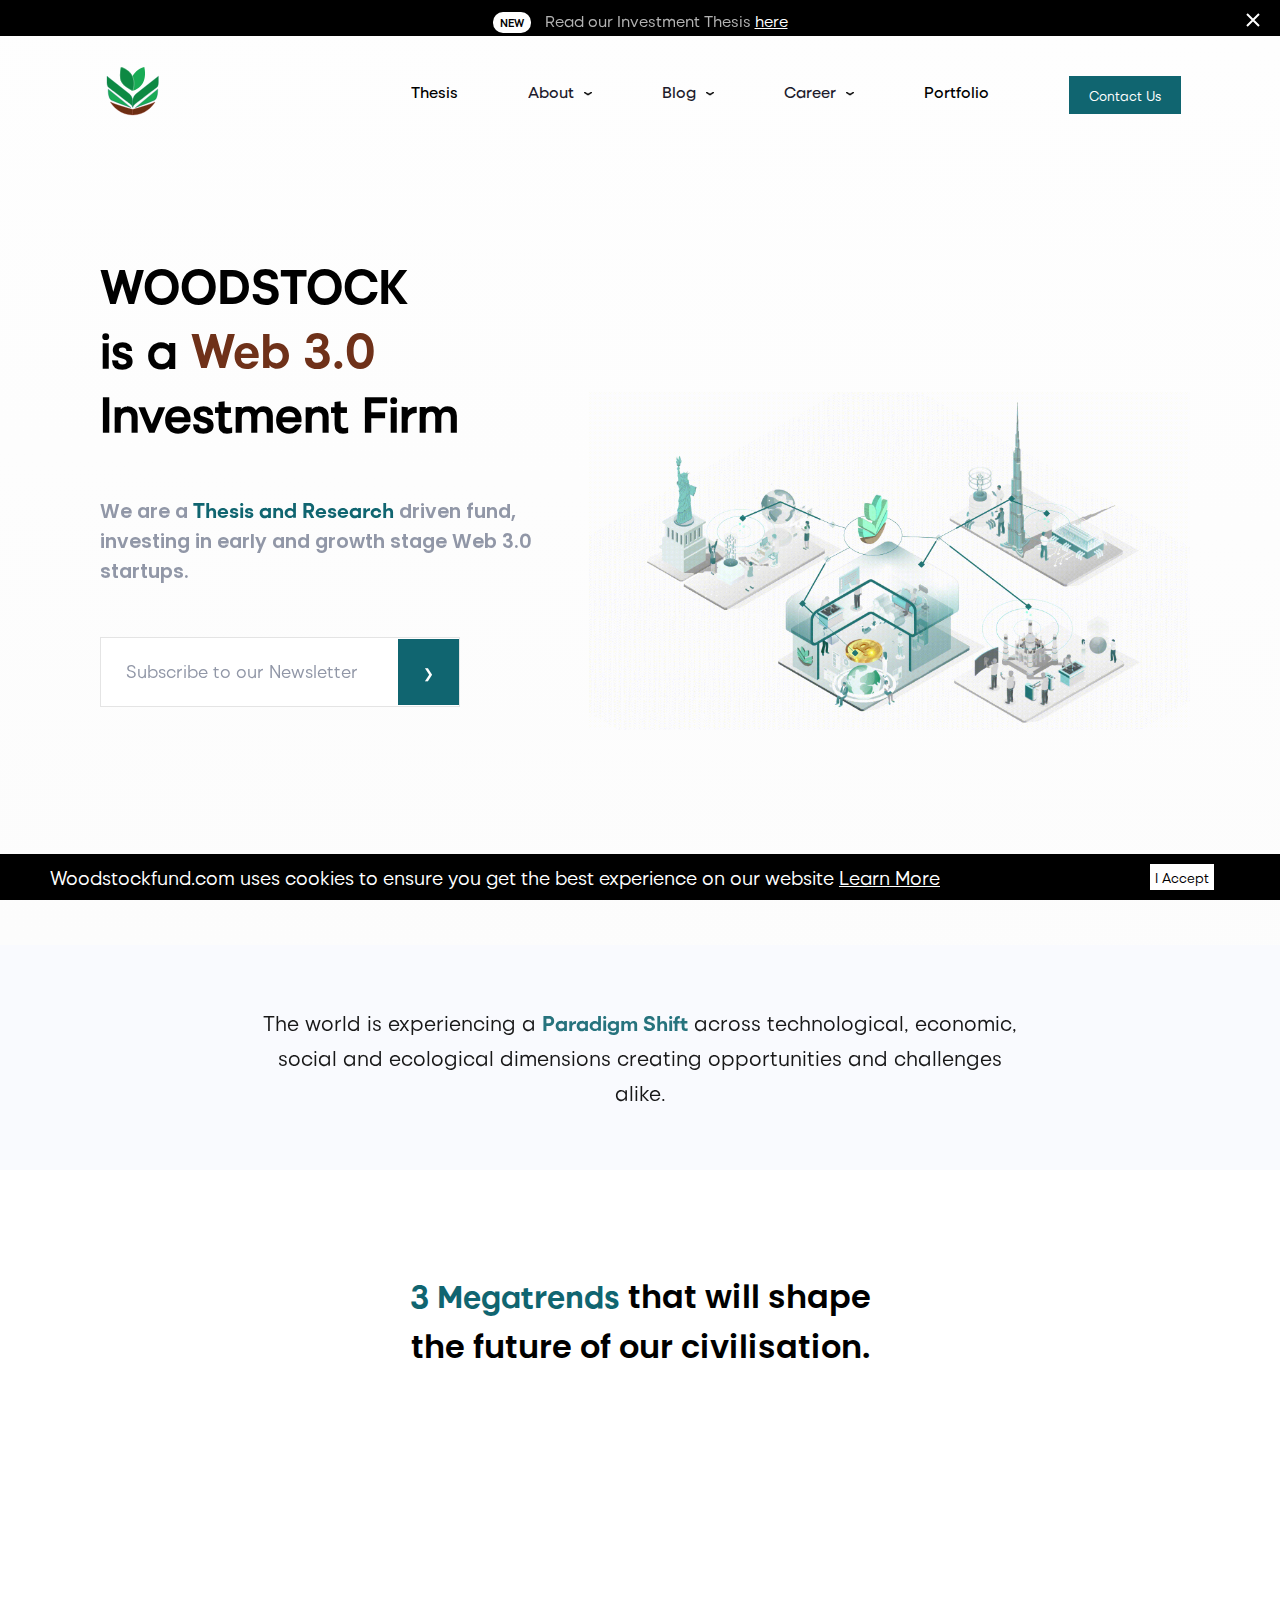
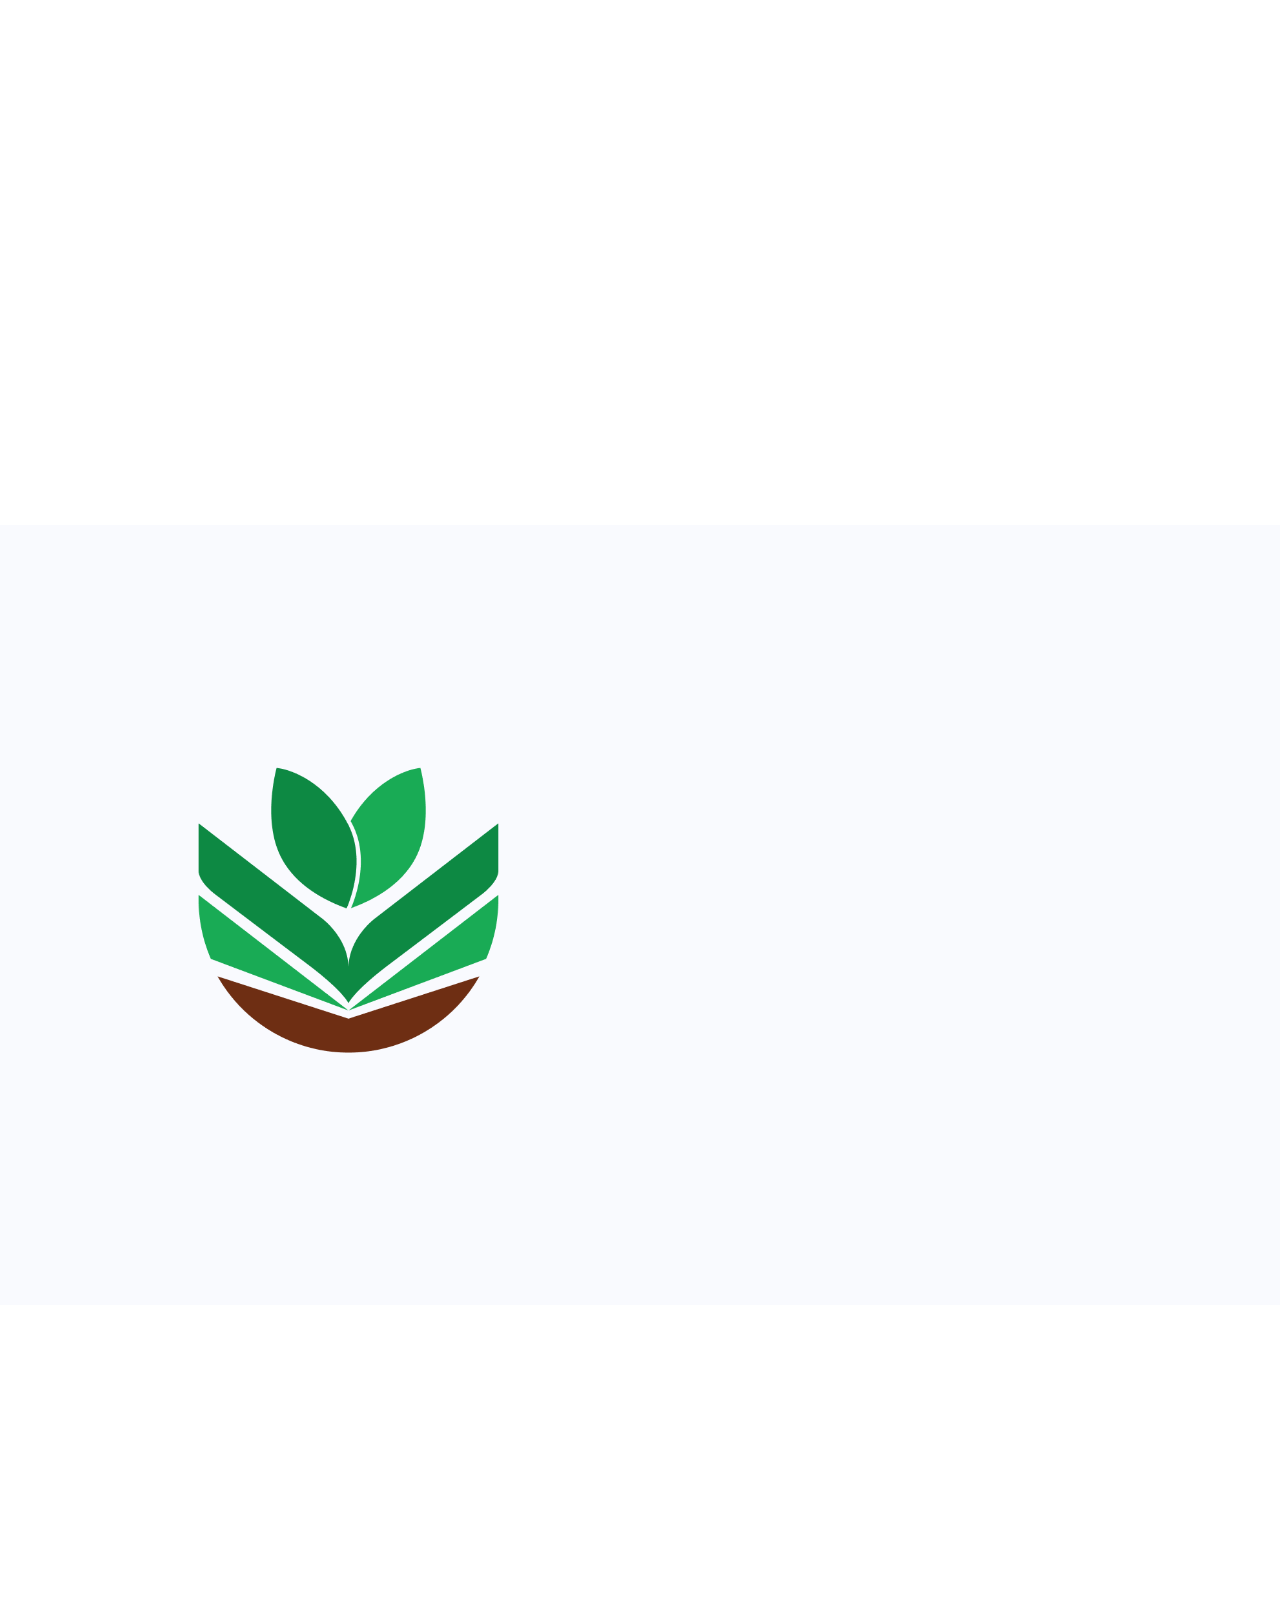
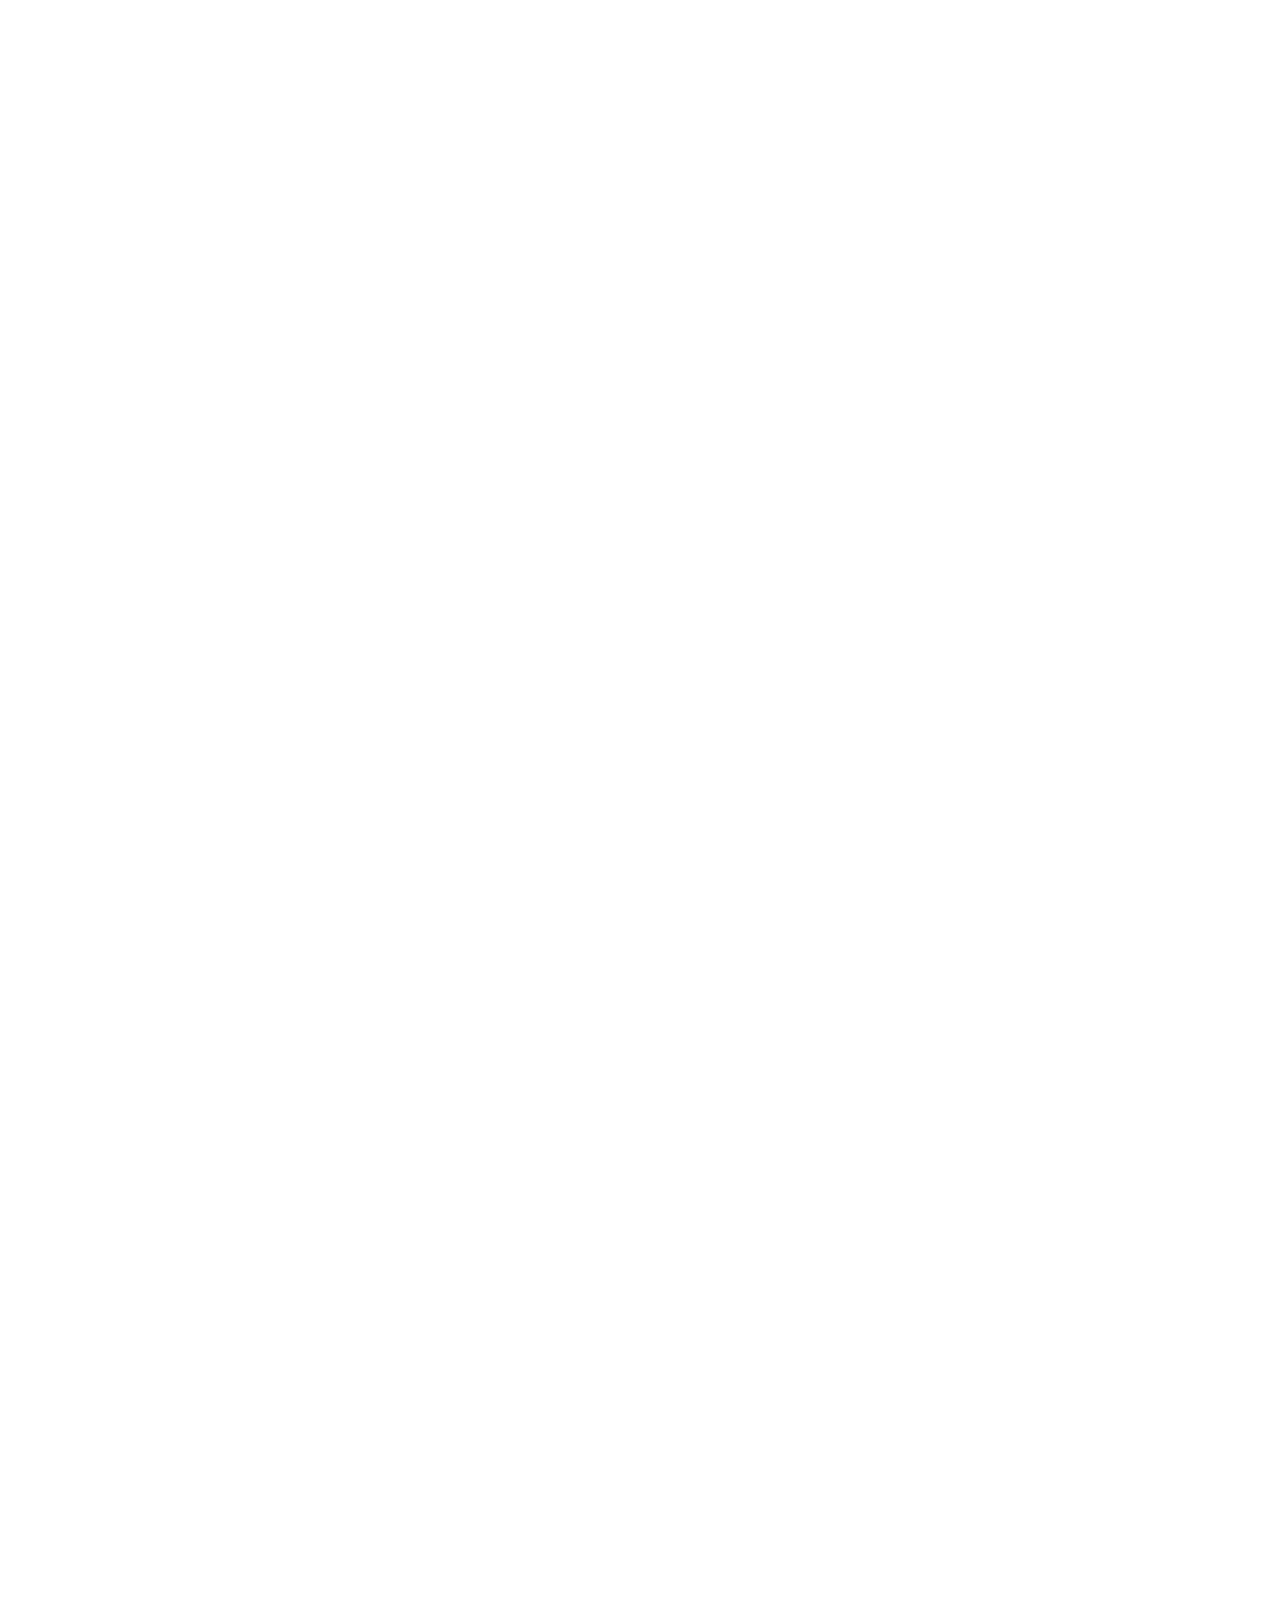
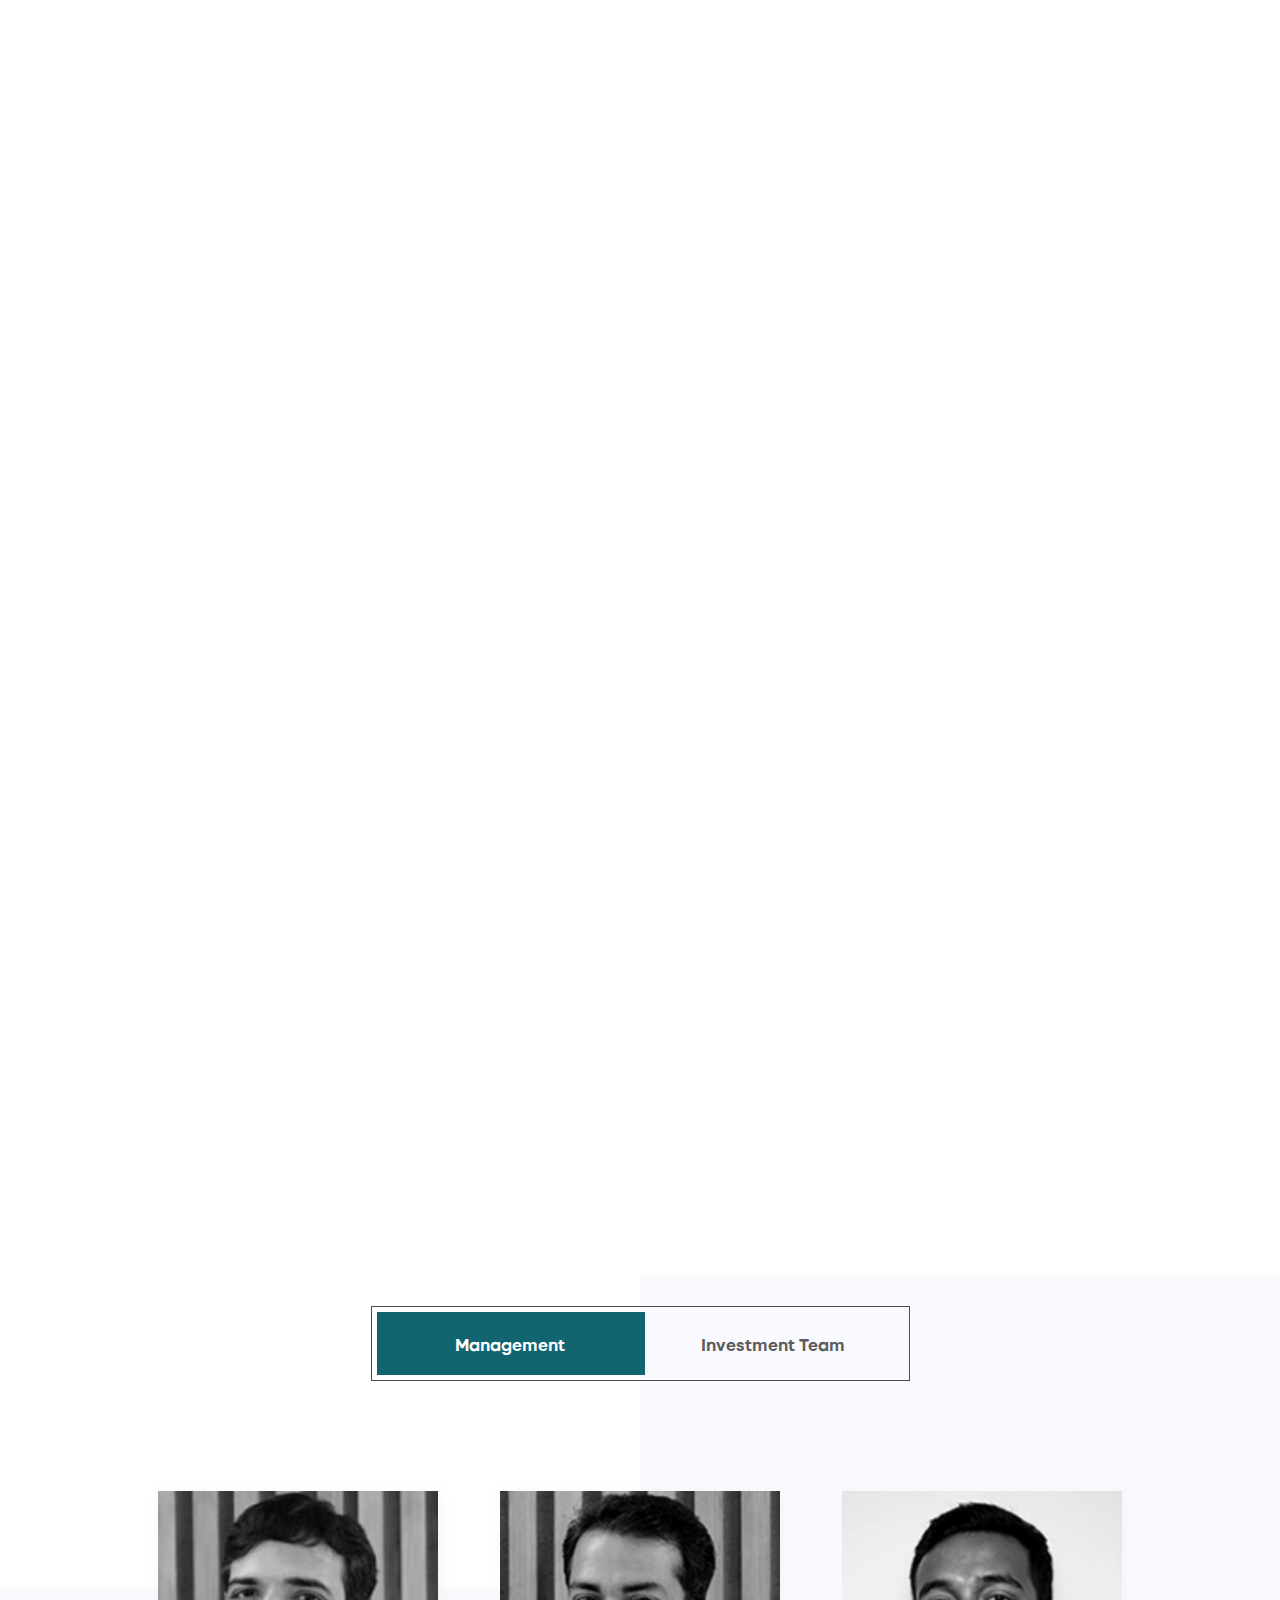
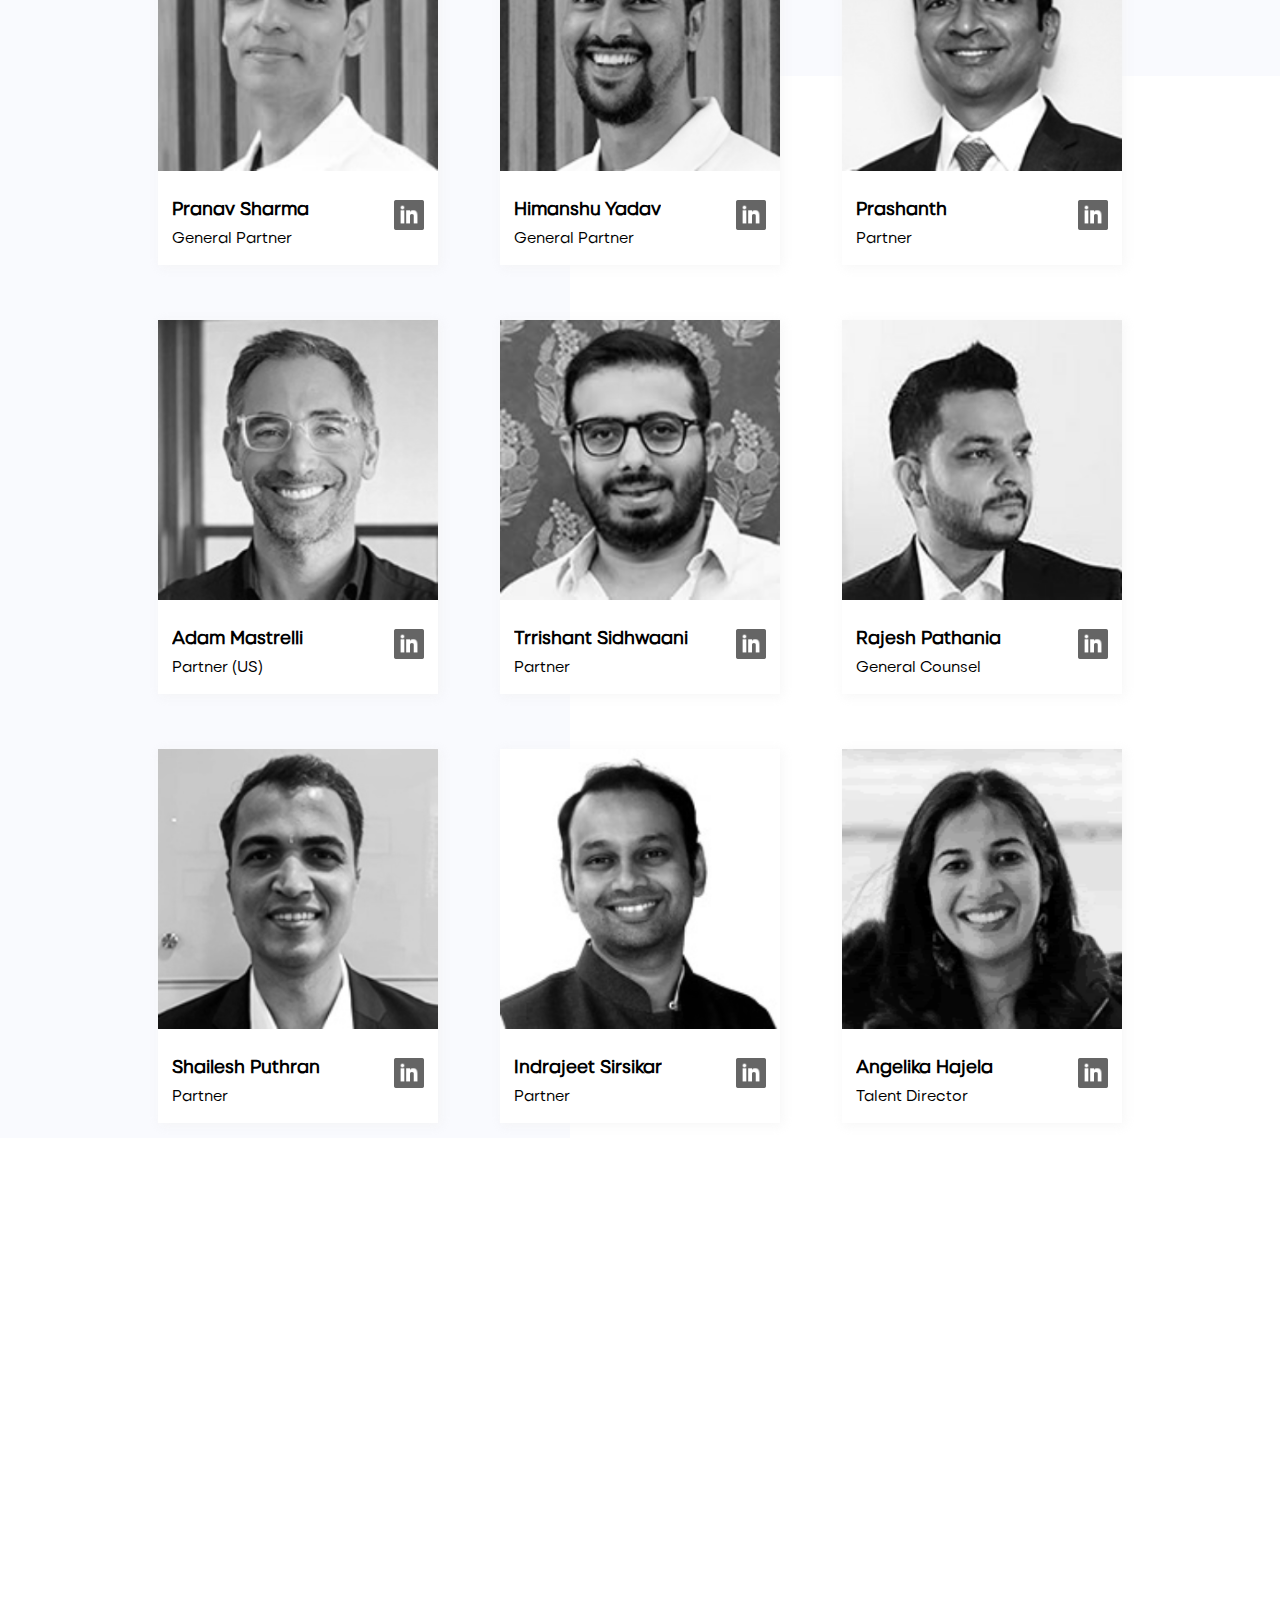
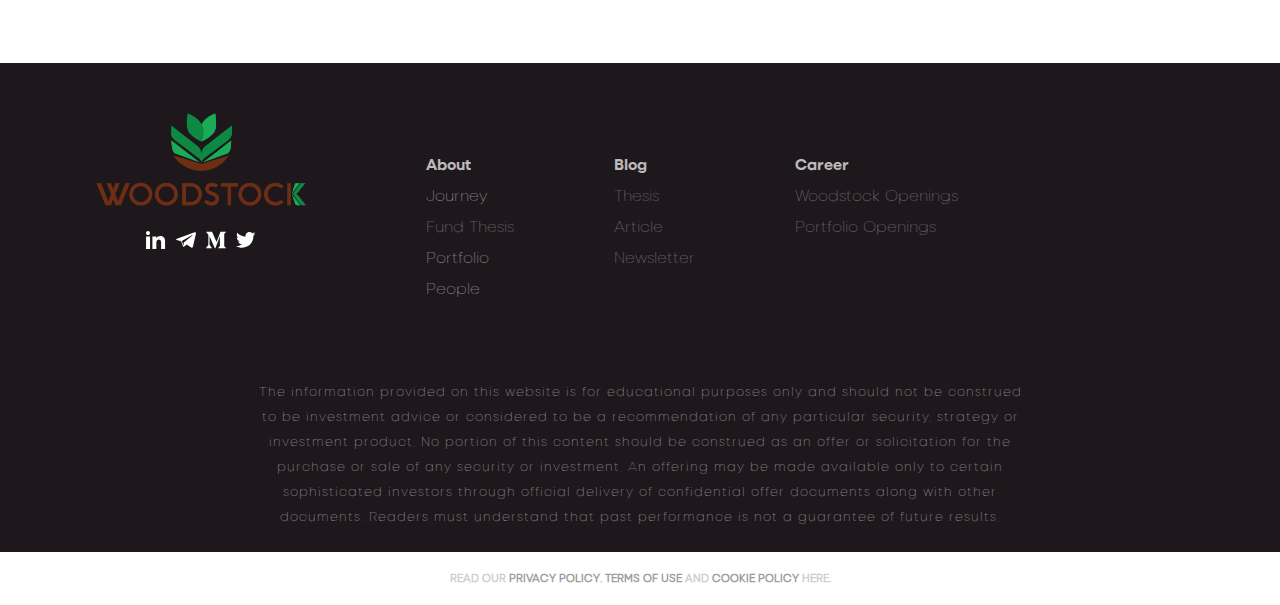
==== commit d8b37fcb: "live" ====
--- a/index.html
+++ b/index.html
@@ -1925,11 +1925,11 @@
                <div>
                   <img id="workstock-quick-logo" src="./assets/Logos/brand.png"></img>
                   <div class="social-icons">
-                     <a href="https://www.linkedin.com/company/woodstock-fund/"><img
+                     <a href="https://www.linkedin.com/company/woodstock-fund/" target="_blank"><img
                            src="./assets/Images/k4.svg"></img></a>
-                     <a href="https://t.me/woodstockfund"><img src="./assets/Images/k2.svg"></img></a>
-                     <a href="https://woodstockfund.medium.com/"><img src="./assets/Images/k3.svg"></img></a>
-                     <a href="https://twitter.com/Woodstockfund"><img src="./assets/Images/k1.svg"></img></a>
+                     <a href="https://t.me/woodstockfund" target="_blank"><img src="./assets/Images/k2.svg"></img></a>
+                     <a href="https://woodstockfund.medium.com/" target="_blank"><img src="./assets/Images/k3.svg"></img></a>
+                     <a href="https://twitter.com/Woodstockfund" target="_blank"><img src="./assets/Images/k1.svg"></img></a>
                   </div>
                </div>
             </div>
@@ -1939,7 +1939,7 @@
                   <li onclick="ourOrigin(2)">Journey</li>
                   <li><a href="https://studiorawcanvas.com/fund-thesis/">Fund Thesis</a></li>
                   <li onclick="ourOrigin(3)">Portfolio</li>
-                  <li onclick="ourOrigin(4)">Team</li>
+                  <li onclick="ourOrigin(4)">People</li>
                </ul>
             </div>
             <div class="quick-link-boxes">
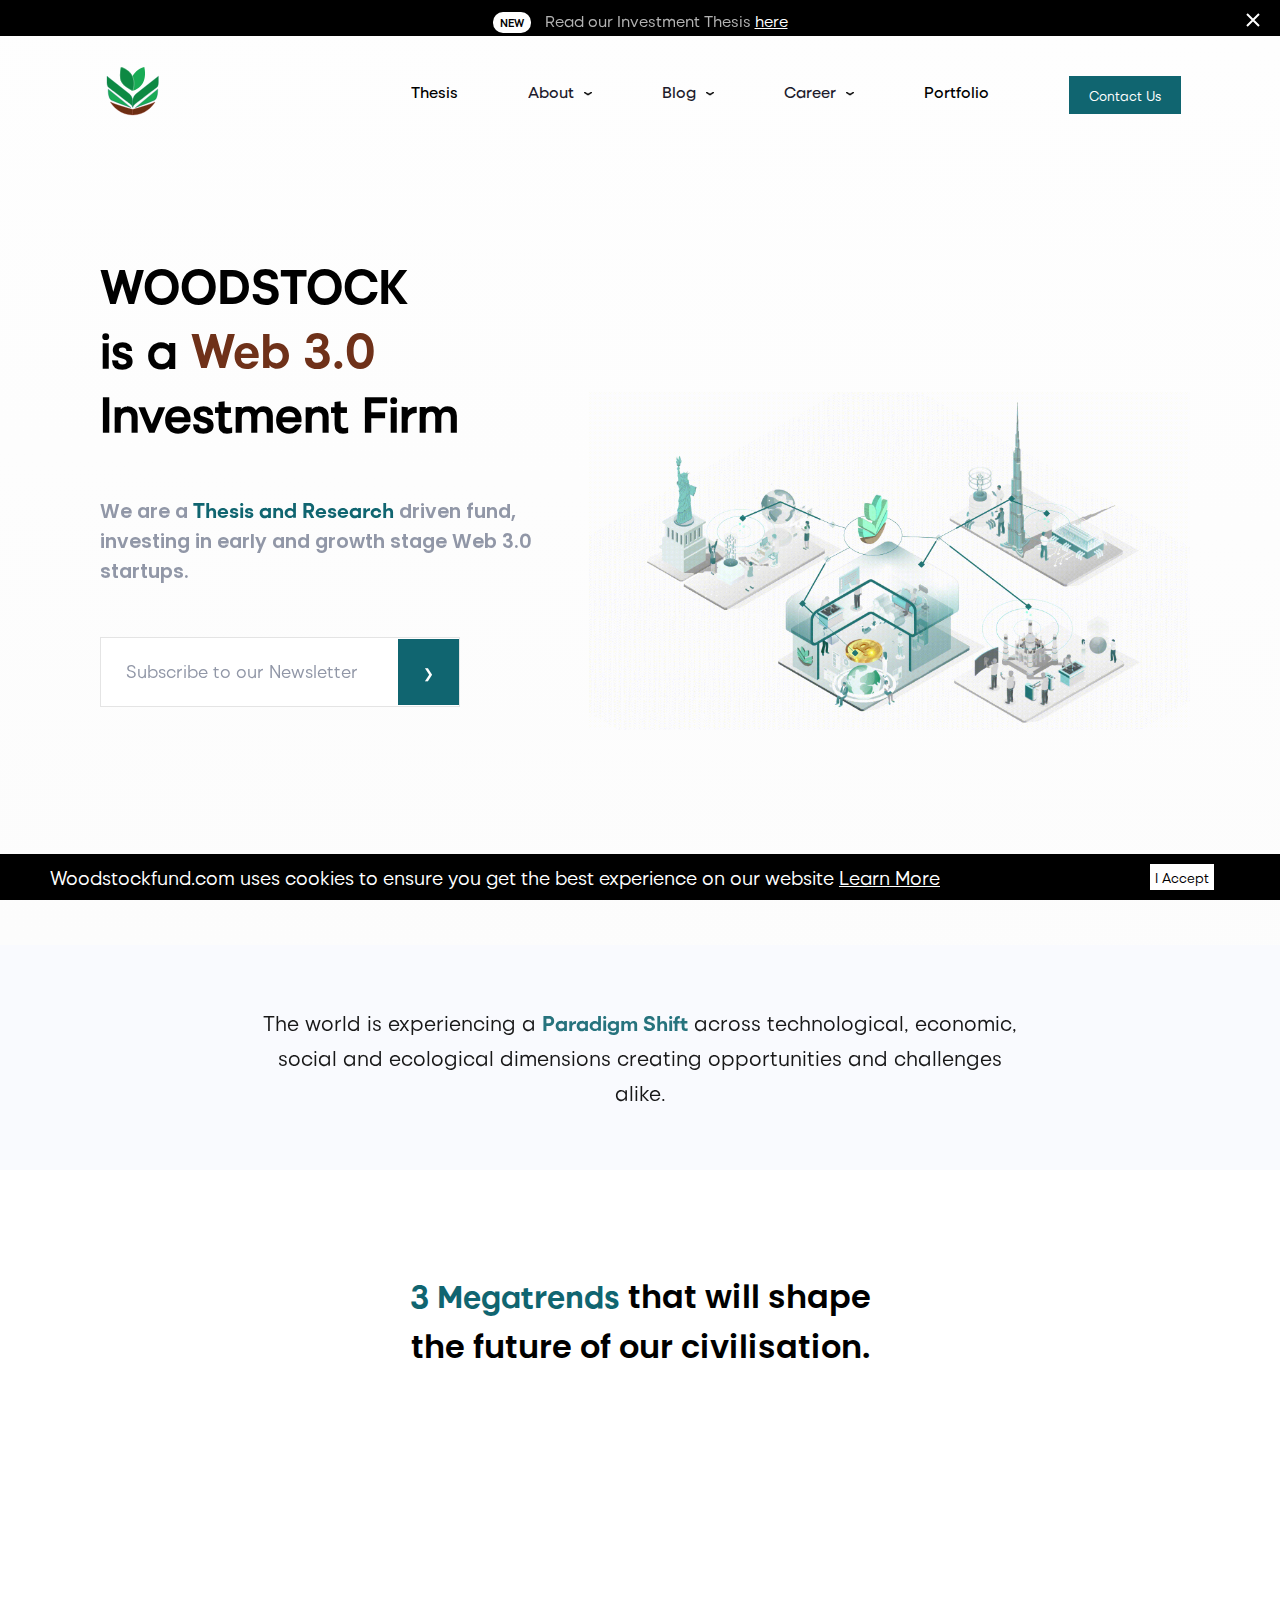
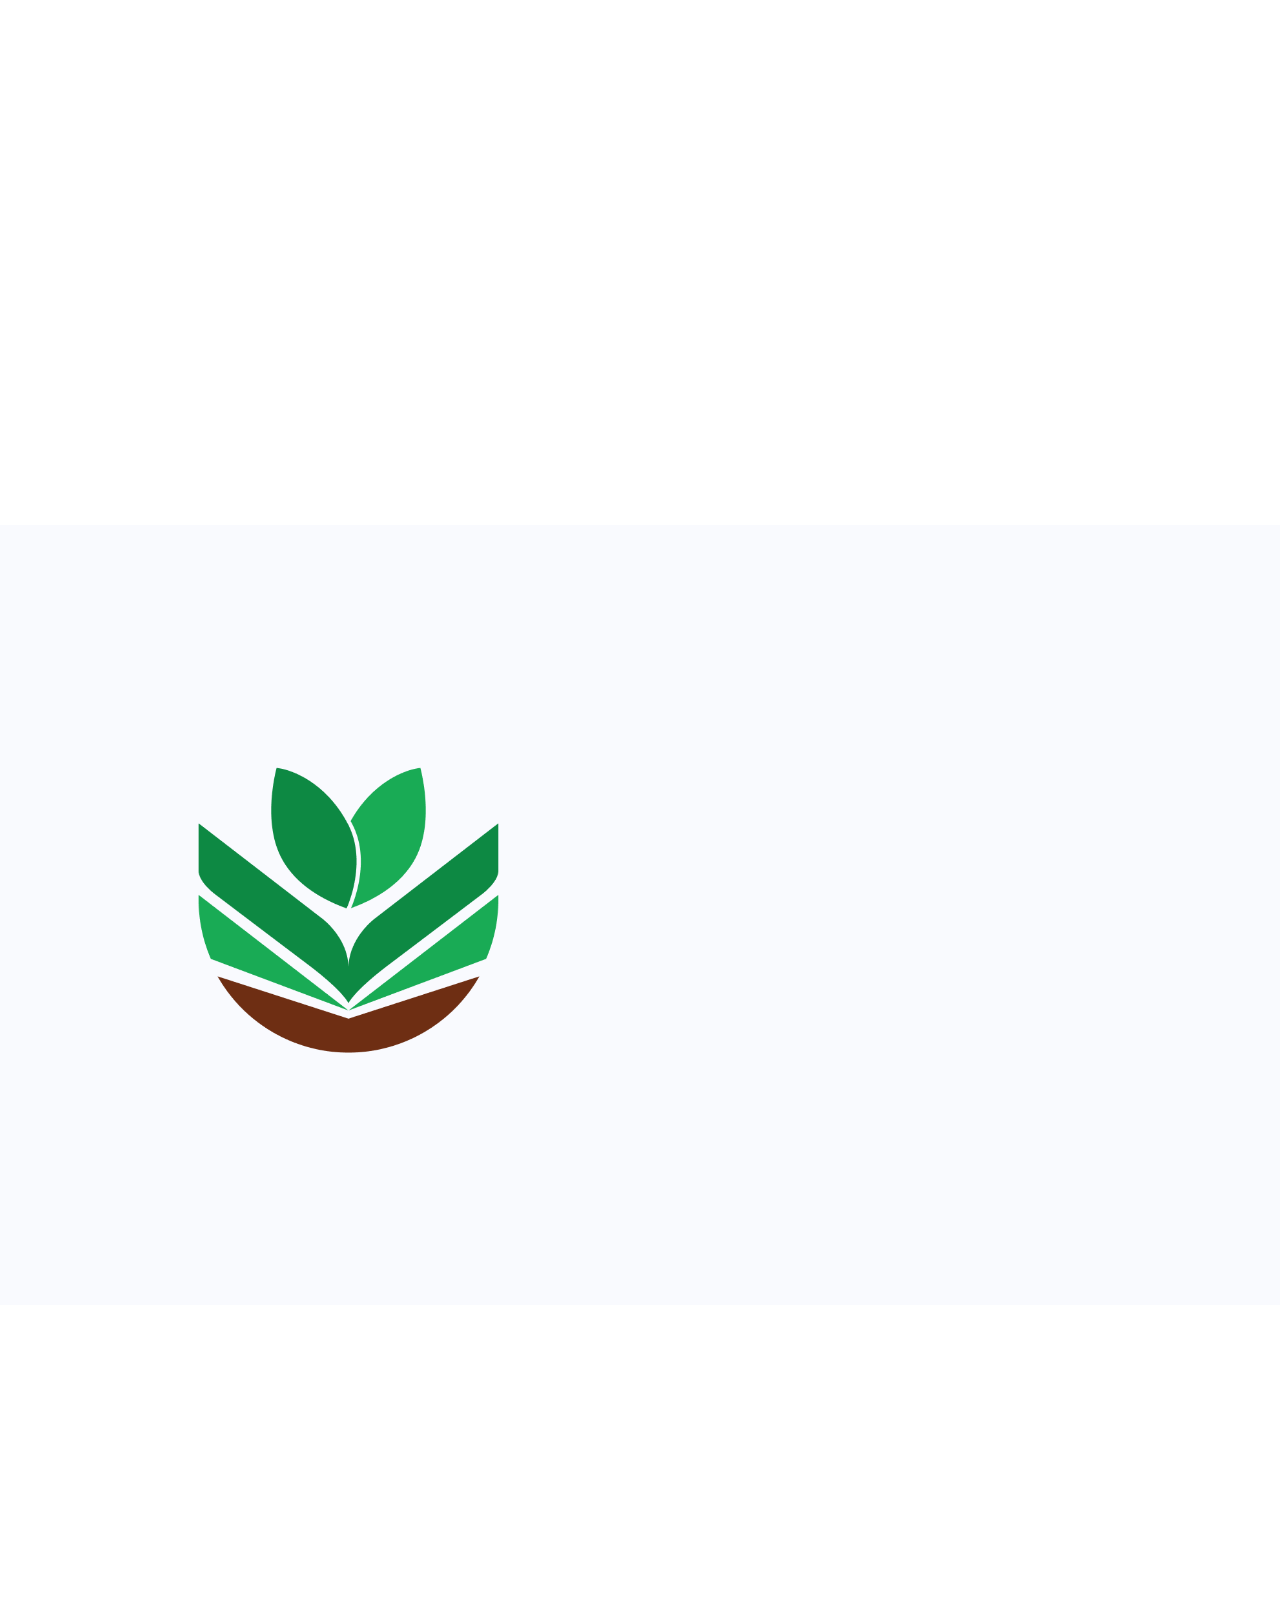
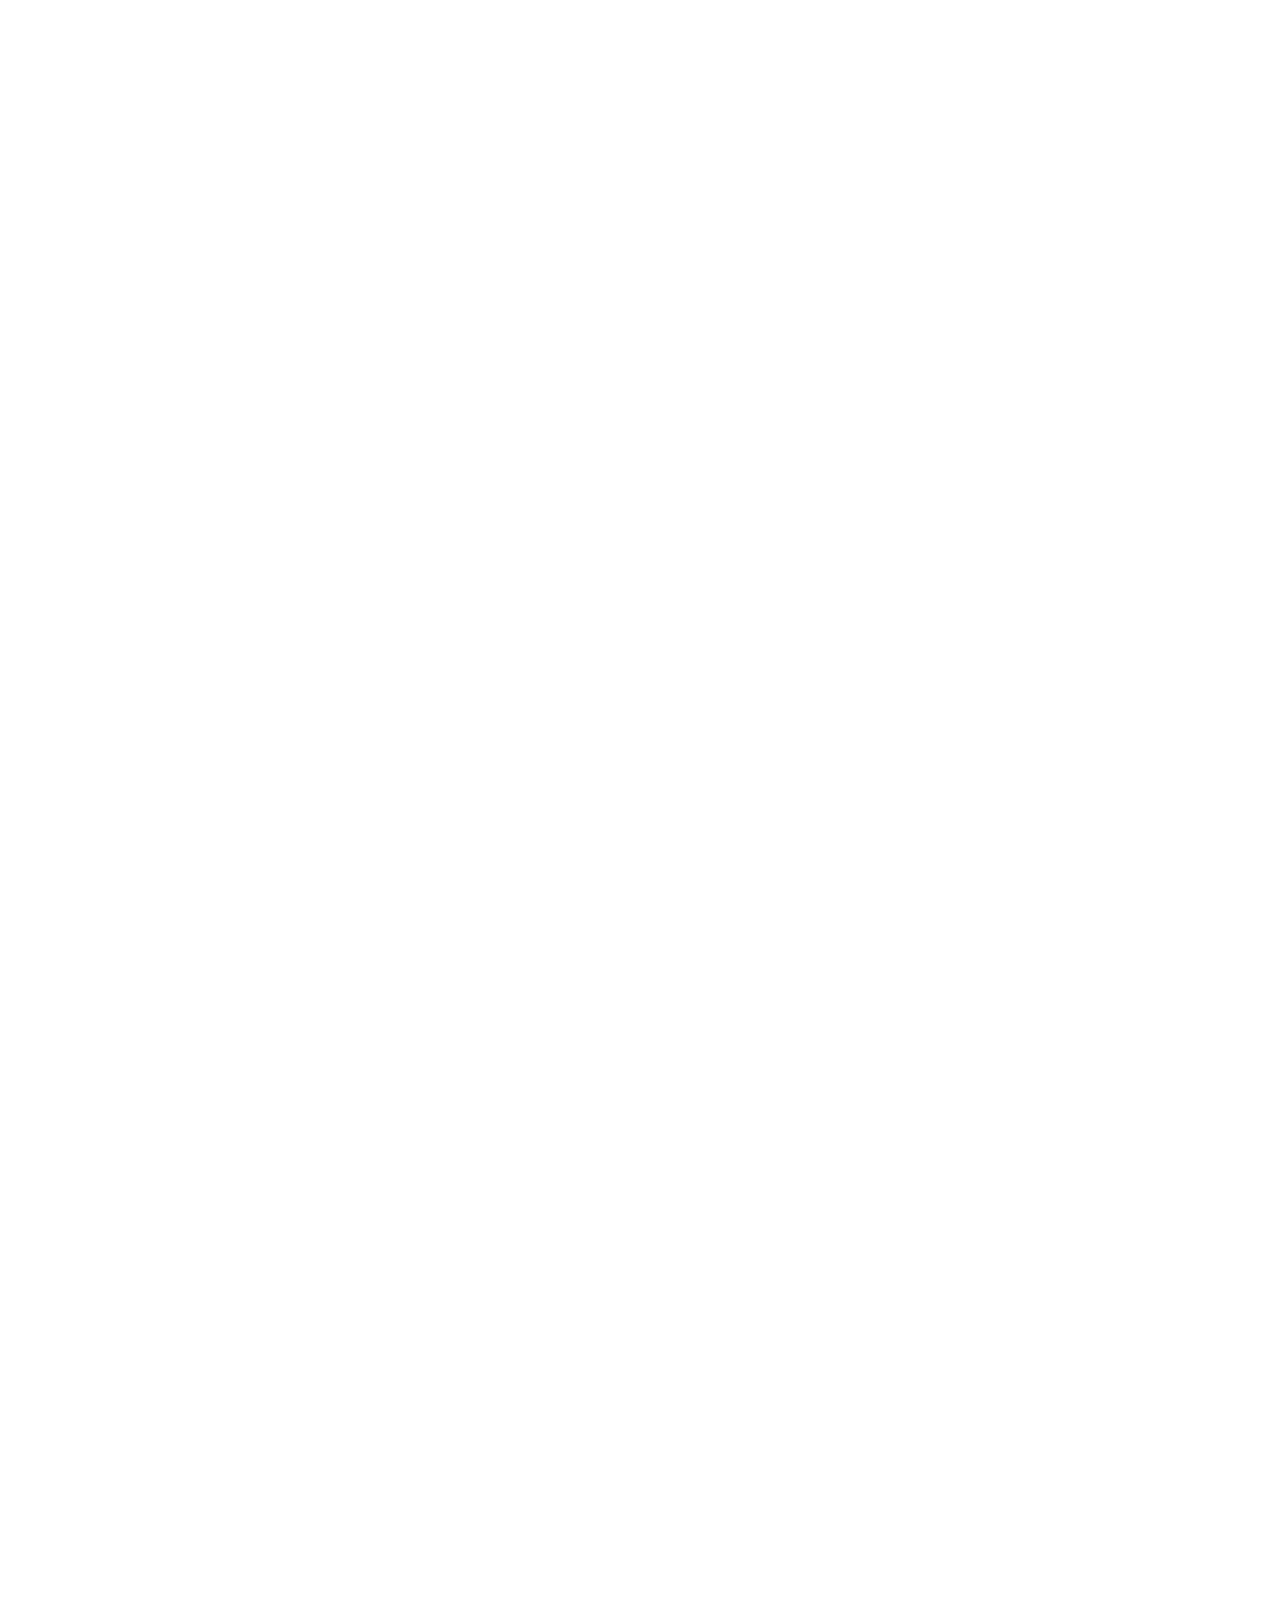
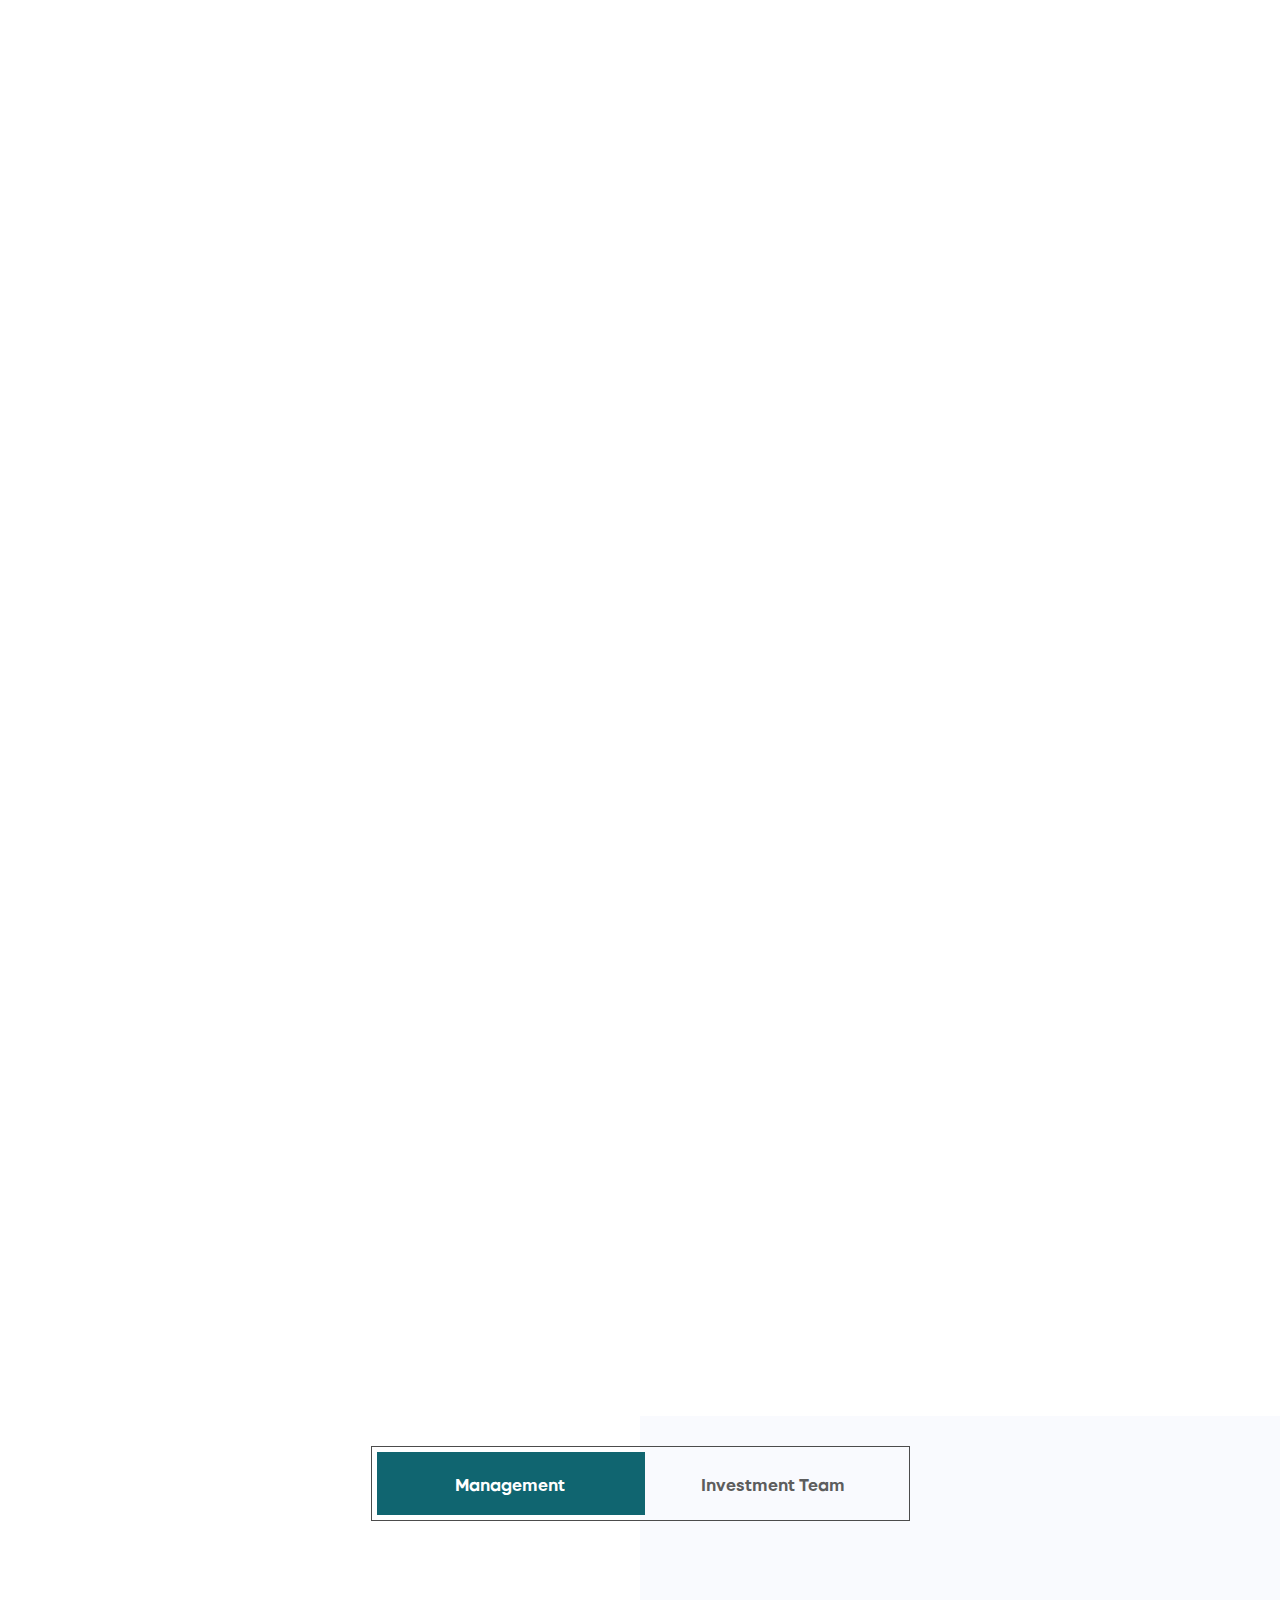
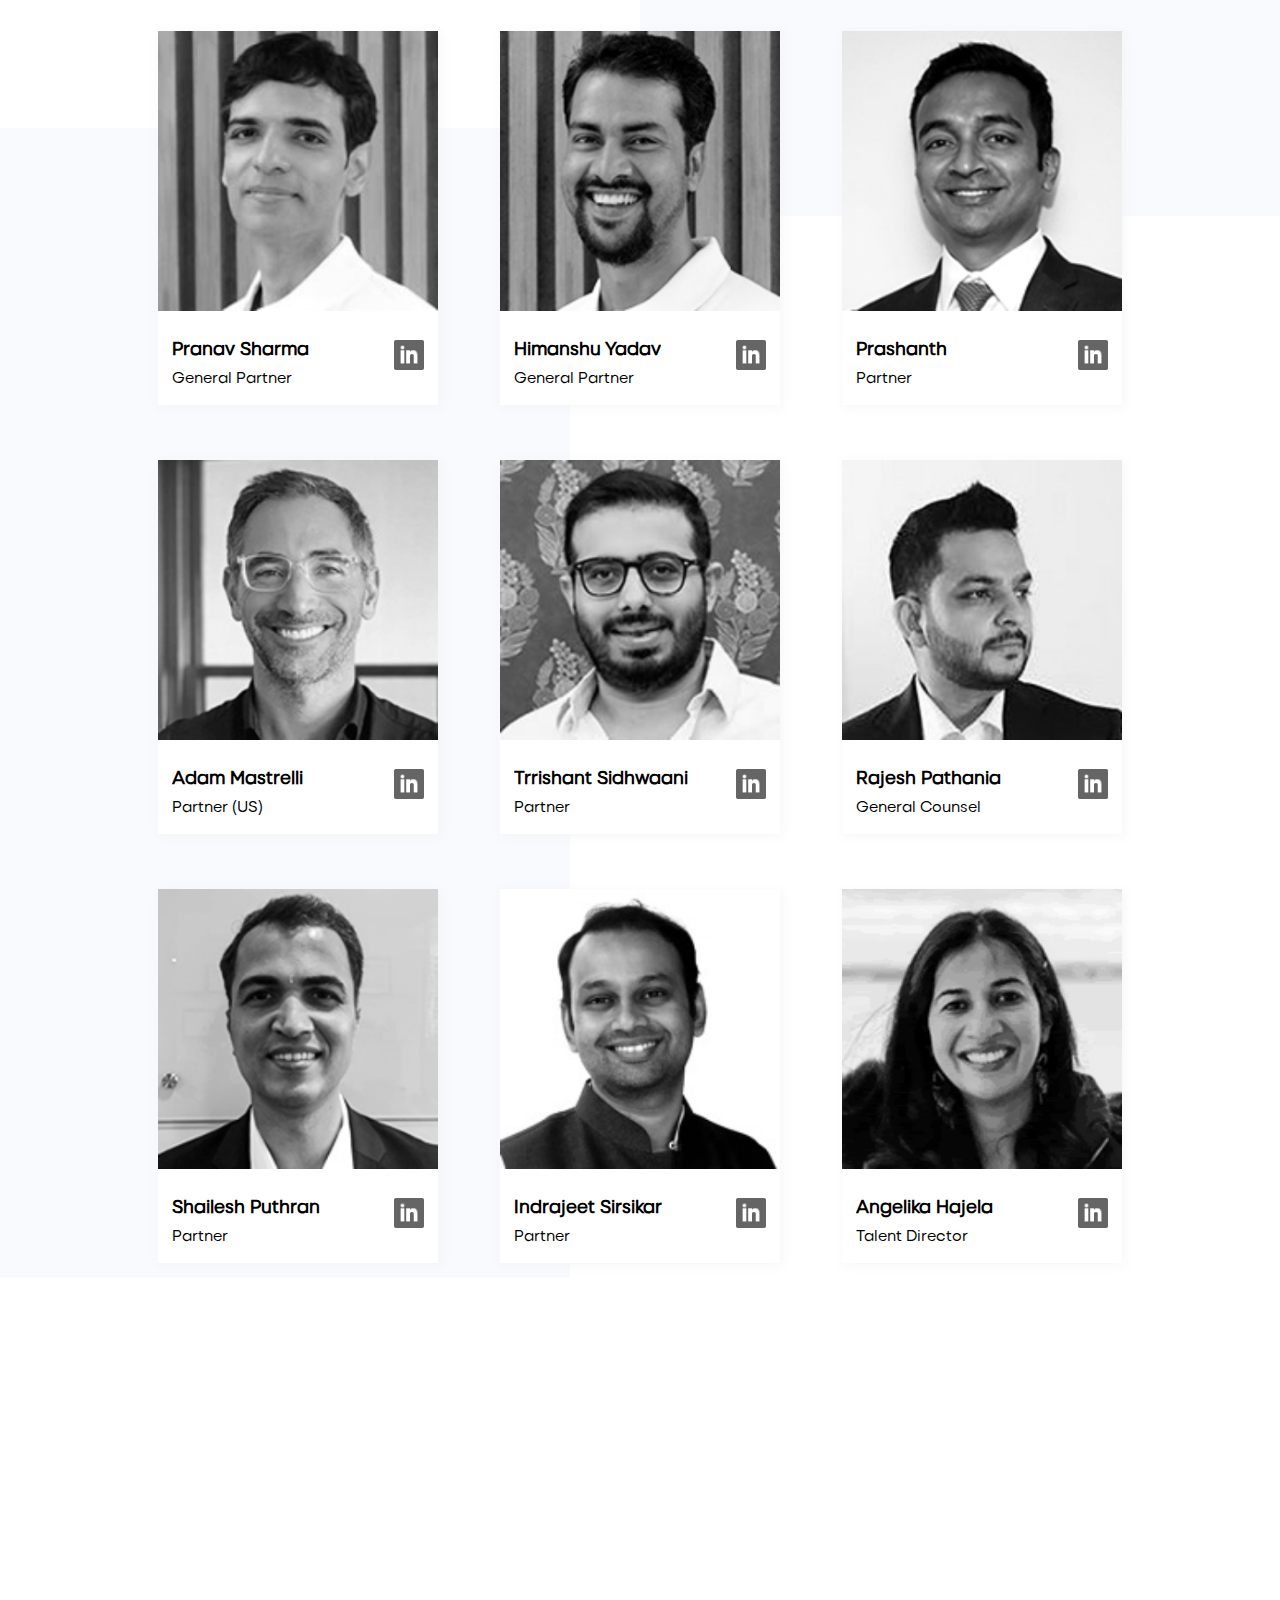
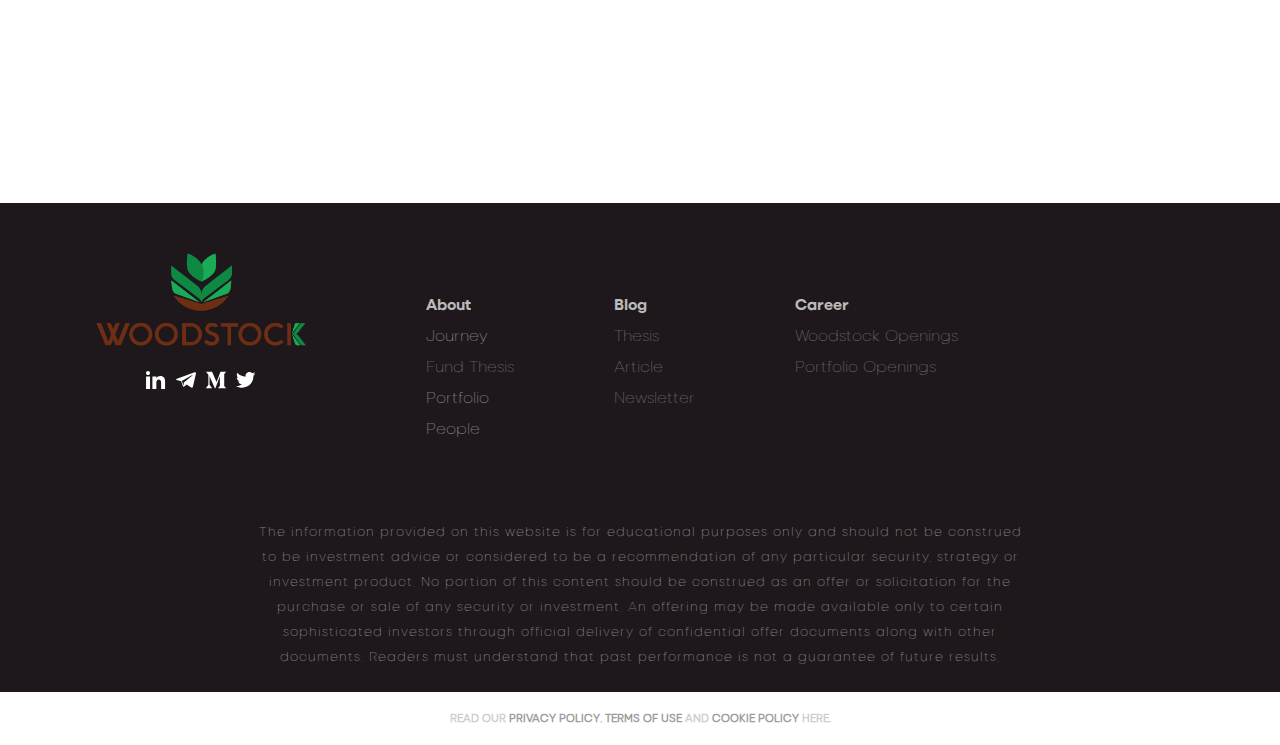
==== commit 477831d2: "DONE" ====
--- a/index.html
+++ b/index.html
@@ -41,7 +41,7 @@
          <div class="logo-div">
             <ul class="nav-ul">
                <li><a class="a-text">Thesis</a></li>
-               <li id="about-main">About<img id="downarrow" src="./assets/Designs/down-arrow.png"> <span></span>
+               <li id="about-main">About<img id="downarrow" src="./assets/Designs/down-arrow.png"><span></span>
                   
                   <div id="about-div" class="about-div">
 
@@ -58,7 +58,7 @@
                      <!-- <img id='border-img' src="./assets/Designs/Path 5831.png"></img></p> -->
                      <p id="about-p" onclick="ourOrigin(4)">People</p>
                      <!-- <img id='border-img' src="./assets/Designs/Path 5831.png"></img></p> -->
-                  </div>
+                  </div> 
                </li>
                <li class="blog-main" id="about-main">Blog<img id="downarrow" src="./assets/Designs/down-arrow.png">
                   <span></span>
@@ -411,9 +411,9 @@
                   <img class="imge-hover" src="./assets/Infrastructure/port_near.jpg"><img>
                   NEAR Protocol (or NEAR) is a Proof-of-Stake (PoS) based blockchain and a decentralized application
                   platform. <br><br>
-                  <!-- <a href=" " target="_blank"> <img id="linkedin-img" src="assets/Logos/linkedin (1).png"></img></a>
-                  <a href=" " target="_blank"> <img id="linkedin-img" class="img-margin-5px"
-                        src="assets/Logos/twiter.png"></img></a> -->
+                  <a href="https://www.linkedin.com/company/near-protocol-project/" target="_blank"> <img id="linkedin-img" src="assets/Logos/linkedin (1).png"></img></a>
+                  <a href="https://twitter.com/NEARProtocol" target="_blank"> <img id="linkedin-img" class="img-margin-5px"
+                        src="assets/Logos/twiter.png"></img></a>
                </div>
                <img class="imge" src="./assets/Infrastructure/port_near.jpg"><img>
 
@@ -702,9 +702,9 @@
                   <img class="imge-hover" src="./assets/Infrastructure/port_sudrania.jpg"><img>
                   Formidium is a multi-asset capable fund administrator and global leader in revolutionizing the back
                   office for digital assets through specialized, cloud-based technology and automation. <br><br>
-                  <!-- <a href=" " target="_blank"> <img id="linkedin-img" src="assets/Logos/linkedin (1).png"></img></a>
-                  <a href=" " target="_blank"> <img id="linkedin-img" class="img-margin-5px"
-                        src="assets/Logos/twiter.png"></img></a> -->
+                  <a href="https://www.linkedin.com/company/formidiumcorp/" target="_blank"> <img id="linkedin-img" src="assets/Logos/linkedin (1).png"></img></a>
+                  <a href="https://twitter.com/Formidium" target="_blank"> <img id="linkedin-img" class="img-margin-5px"
+                        src="assets/Logos/twiter.png"></img></a>
                </div>
                <img class="imge" src="./assets/Infrastructure/port_sudrania.jpg"><img>
 
@@ -813,9 +813,9 @@
                   <img class="imge-hover" src="./assets/Infrastructure//port_near.jpg"><img>
                   NEAR Protocol (or NEAR) is a Proof-of-Stake (PoS) based blockchain and a decentralized application
                   platform. <br><br>
-                  <!-- <a href=" " target="_blank"> <img id="linkedin-img" src="assets/Logos/linkedin (1).png"></img></a>
-                  <a href=" " target="_blank"> <img id="linkedin-img" class="img-margin-5px"
-                        src="assets/Logos/twiter.png"></img></a> -->
+                  <a href="https://www.linkedin.com/company/near-protocol-project/" target="_blank"> <img id="linkedin-img" src="assets/Logos/linkedin (1).png"></img></a>
+                  <a href="https://twitter.com/NEARProtocol" target="_blank"> <img id="linkedin-img" class="img-margin-5px"
+                        src="assets/Logos/twiter.png"></img></a>
                </div>
                <img class="imge" src="./assets/Infrastructure//port_near.jpg"><img>
 
@@ -826,9 +826,9 @@
                   <img class="imge-hover" src="./assets/Infrastructure/port_ngrave.jpg"><img>
                   NGRAVE is the coldest hardware wallet developed for digital assets with strong research roots in
                   cryptography and cybersecurity. <br><br>
-                  <!-- <a href=" " target="_blank"> <img id="linkedin-img" src="assets/Logos/linkedin (1).png"></img></a>
-                  <a href=" " target="_blank"> <img id="linkedin-img" class="img-margin-5px"
-                        src="assets/Logos/twiter.png"></img></a> -->
+                  <a href="https://www.linkedin.com/company/ngrave/" target="_blank"> <img id="linkedin-img" src="assets/Logos/linkedin (1).png"></img></a>
+                  <a href="https://twitter.com/ngrave_official" target="_blank"> <img id="linkedin-img" class="img-margin-5px"
+                        src="assets/Logos/twiter.png"></img></a>
                </div>
                <img class="imge" src="./assets/Infrastructure/port_ngrave.jpg"><img>
 
@@ -861,6 +861,20 @@
                         class="img-margin-5px" src="assets/Logos/twiter.png"></img></a>
                </div>
                <img class="imge" src="./assets/Infrastructure/port_propine.jpg"><img>
+
+            </div>
+
+
+            <div class="boxess">
+               <div id="show" class="hover-container">
+                  <img class="imge-hover" src="./assets/Infrastructure/port_EPNS.jpg"><img>
+                  PUSH protocol is a protocol for blockchain-based notifications that are chain agnostic, platform-independent, and incentivized. <br>
+                  <a href="https://www.linkedin.com/company/push-protocol/" target="_blank"> <img id="linkedin-img"
+                        src="assets/Logos/linkedin (1).png"></img></a>
+                  <a href="https://twitter.com/pushprotocol" target="_blank"> <img id="linkedin-img"
+                        class="img-margin-5px" src="assets/Logos/twiter.png"></img></a>
+               </div>
+               <img class="imge" src="./assets/Infrastructure/port_EPNS.jpg"><img>
 
             </div>
 
@@ -1322,9 +1336,9 @@
                   Terra Virtua is an immersive collectible platform across Mobile, AR and VR with unique social, gaming
                   and
                   creative experiences, enabled by blockchain. <br><br>
-                  <!-- <a href=" " target="_blank"> <img id="linkedin-img" src="assets/Logos/linkedin (1).png"></img></a>
-                  <a href=" " target="_blank"> <img id="linkedin-img" class="img-margin-5px" -->
-                        <!-- src="assets/Logos/twiter.png"></img></a> -->
+                  <a href="https://www.linkedin.com/company/get-safle/" target="_blank"> <img id="linkedin-img" src="assets/Logos/linkedin (1).png"></img></a>
+                  <a href="https://twitter.com/VirtuaMetaverse" target="_blank"> <img id="linkedin-img" class="img-margin-5px"
+                        src="assets/Logos/twiter.png"></img></a>
                </div>
                <img class="imge" src="./assets/NFT/port_terra.jpg"><img>
 
@@ -1392,9 +1406,9 @@
                   help
                   you analyze permissionless, real-time data for every on-chain market — all in one fully-integrated UI.
                   <br><br>
-                  <!-- <a href=" " target="_blank"> <img id="linkedin-img" src="assets/Logos/linkedin (1).png"></img></a>
-                  <a href=" " target="_blank"> <img id="linkedin-img" class="img-margin-5px"
-                        src="assets/Logos/twiter.png"></img></a> -->
+                  <a href="https://www.linkedin.com/company/dexguru/about/" target="_blank"> <img id="linkedin-img" src="assets/Logos/linkedin (1).png"></img></a>
+                  <a href="https://twitter.com/dexguru" target="_blank"> <img id="linkedin-img" class="img-margin-5px"
+                        src="assets/Logos/twiter.png"></img></a>
                </div>
                <img class="imge" src="./assets/DCF/port_dexguru.jpg"><img>
 
@@ -1433,6 +1447,18 @@
 
             </div>
 
+            <div class="boxess">
+               <div id="show" class="hover-container">
+                  <img class="imge-hover" src="./assets/DCF/port_mesh.jpg"><img>
+                  Jedi Swap is a community of traders, developers, and finance people that plans to build multiple structured products to help users access DeFi opportunities in a sophisticated way. <br>
+                  
+                  <a href="https://twitter.com/JediSwap " target="_blank"> <img id="linkedin-img" class="img-margin-5px"
+                        src="assets/Logos/twiter.png"></img></a>
+               </div>
+               <img class="imge" src="./assets/DCF/port_mesh.jpg"><img>
+
+            </div>
+
 
 
             <div class="boxess">
@@ -1452,18 +1478,7 @@
 
 
 
-            <div class="boxess">
-               <div id="show" class="hover-container">
-                  <img class="imge-hover" src="./assets/DCF/port_mesh.jpg"><img>
-                  Mesh Finance is a community of traders, developers, and finance people that plans to build multiple
-                  structured products to help users access DeFi opportunities in a sophisticated way. <br>
-                  <a href=" " target="_blank"> <img id="linkedin-img" src="assets/Logos/linkedin (1).png"></img></a>
-                  <a href="https://twitter.com/JediSwap " target="_blank"> <img id="linkedin-img" class="img-margin-5px"
-                        src="assets/Logos/twiter.png"></img></a>
-               </div>
-               <img class="imge" src="./assets/DCF/port_mesh.jpg"><img>
-
-            </div>
+           
 
 
 
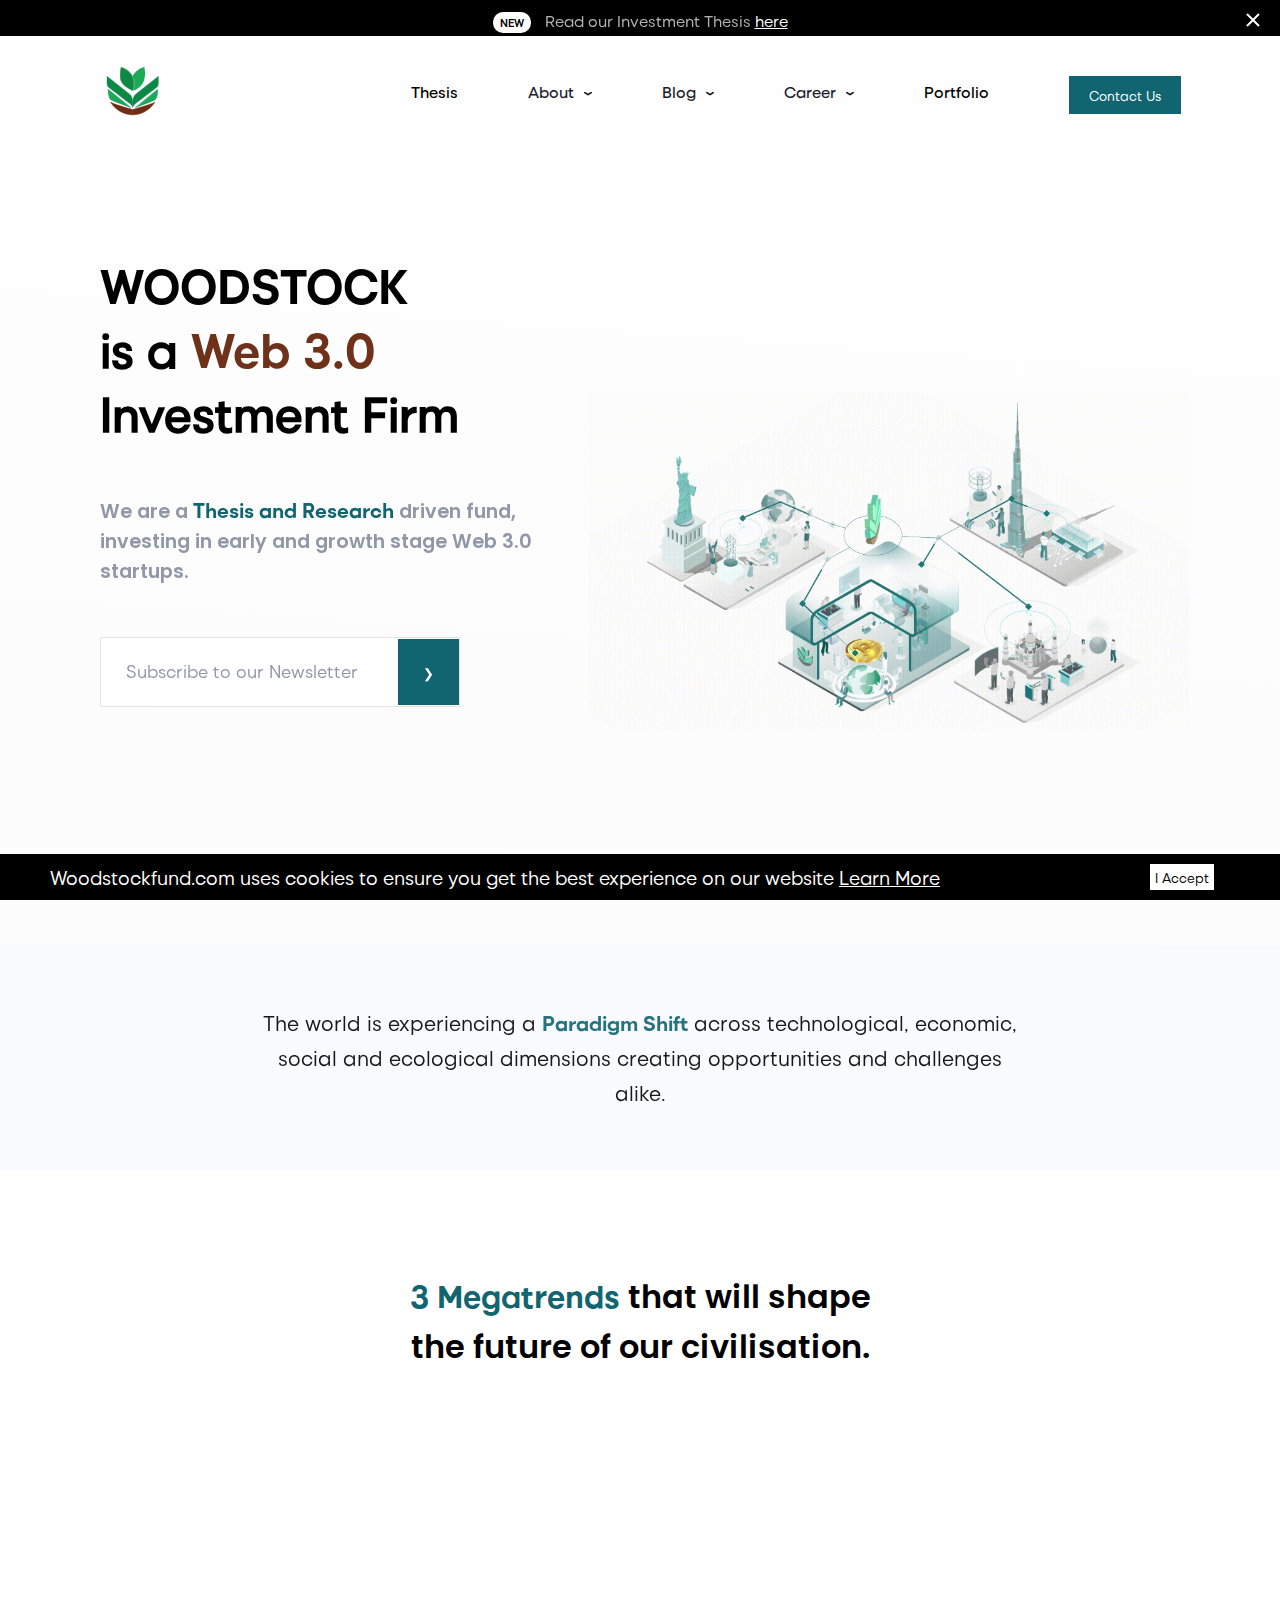
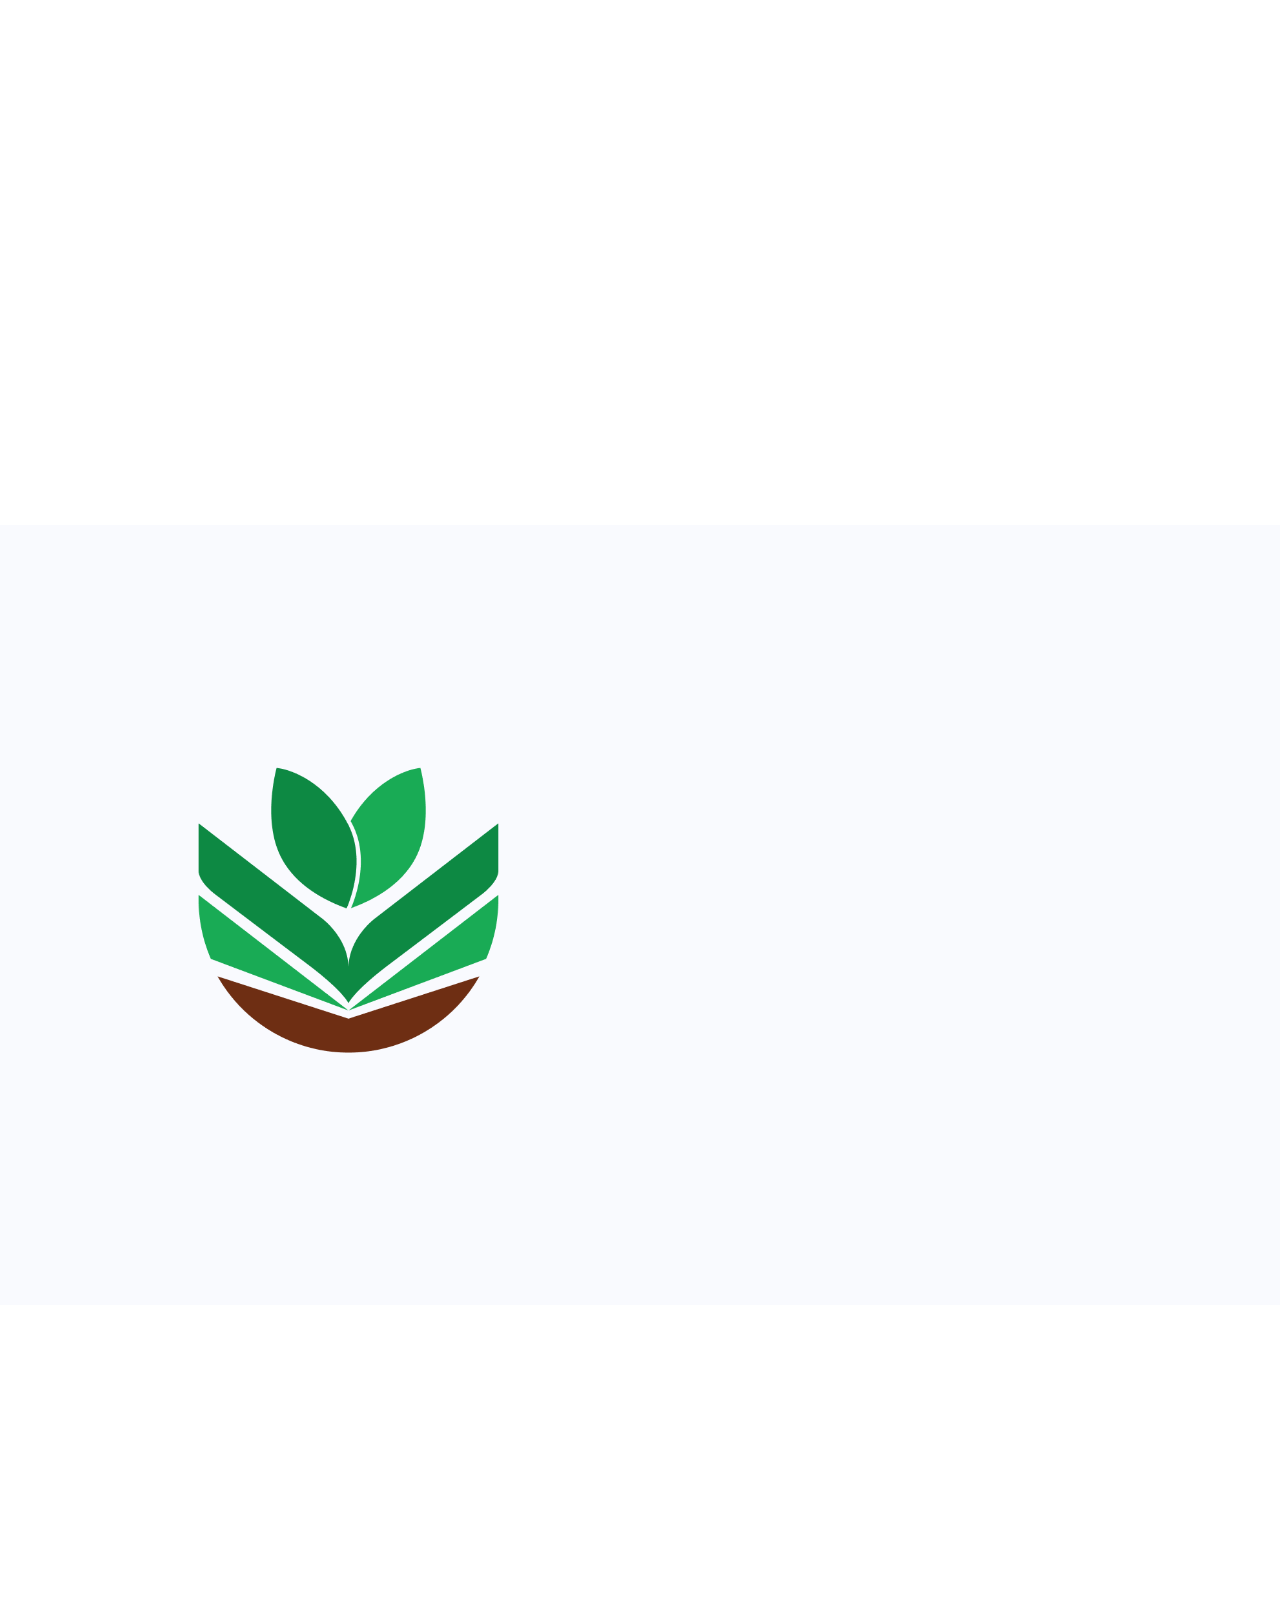
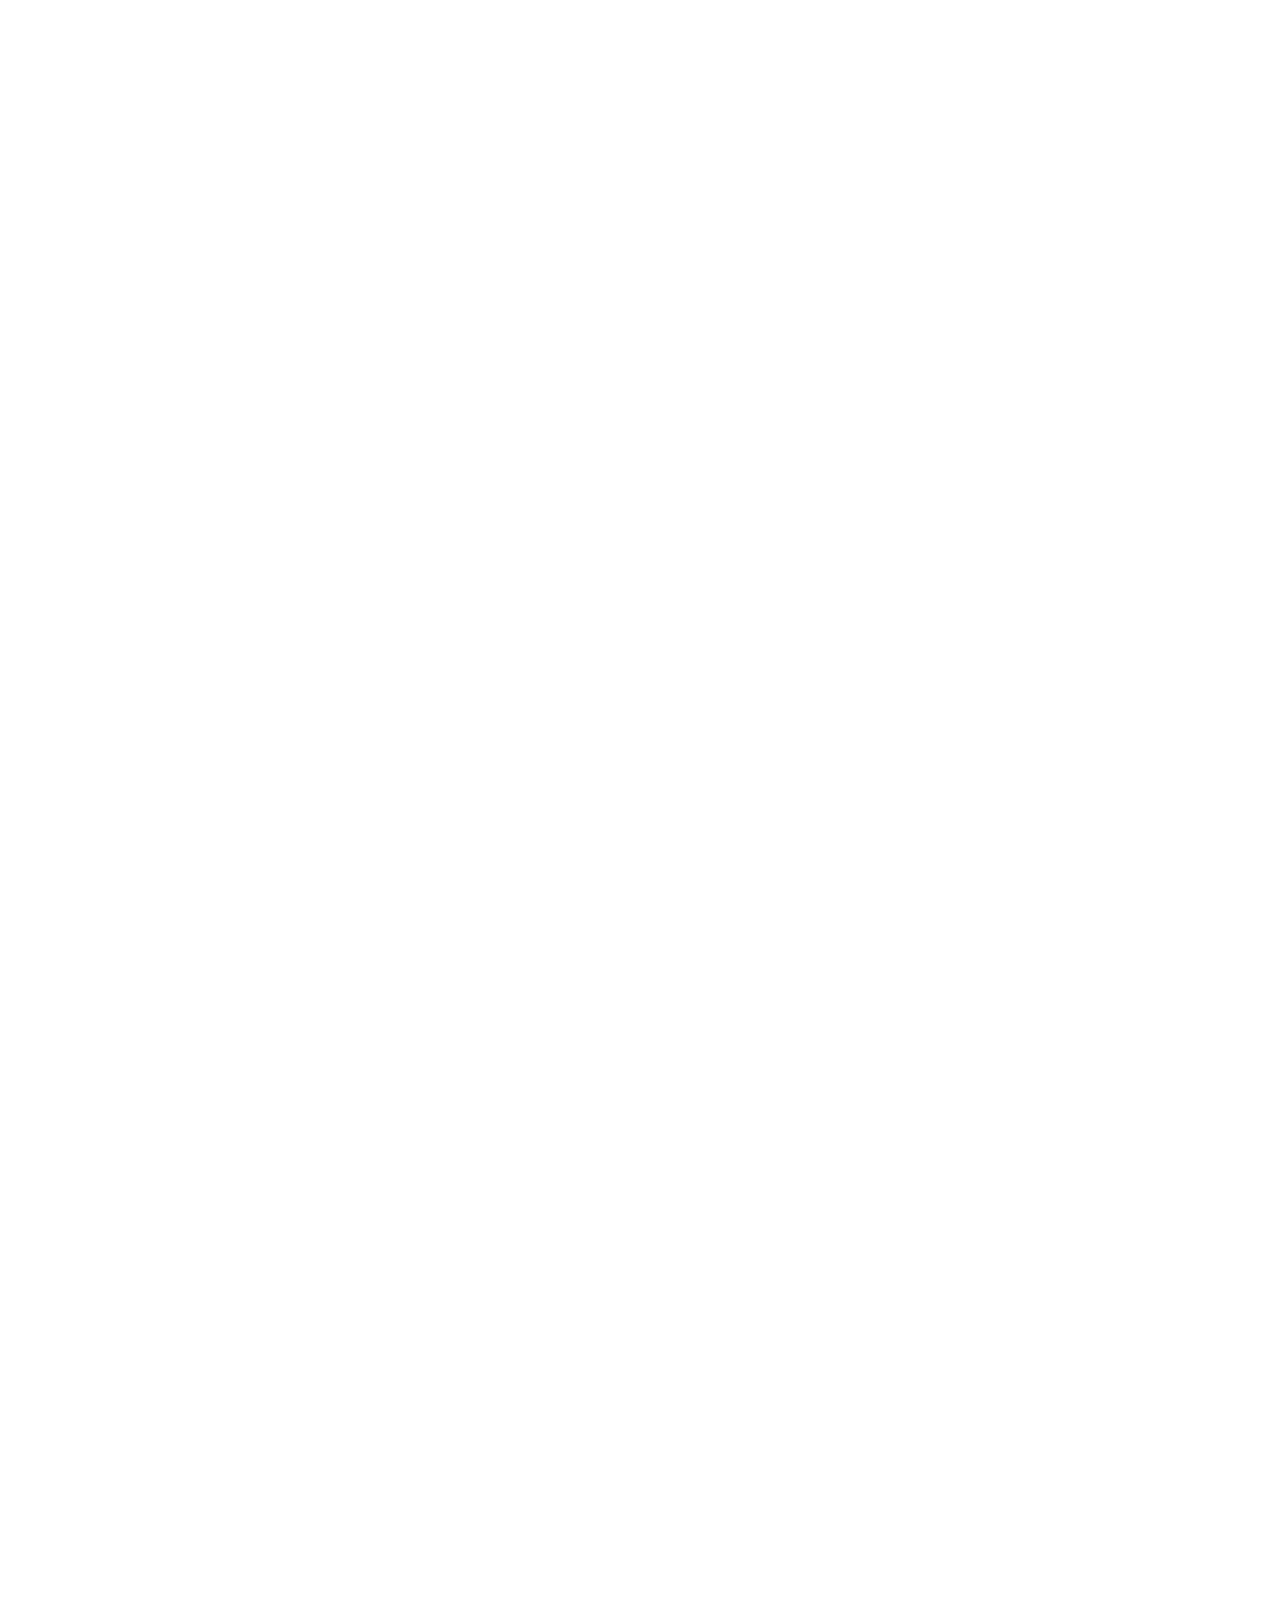
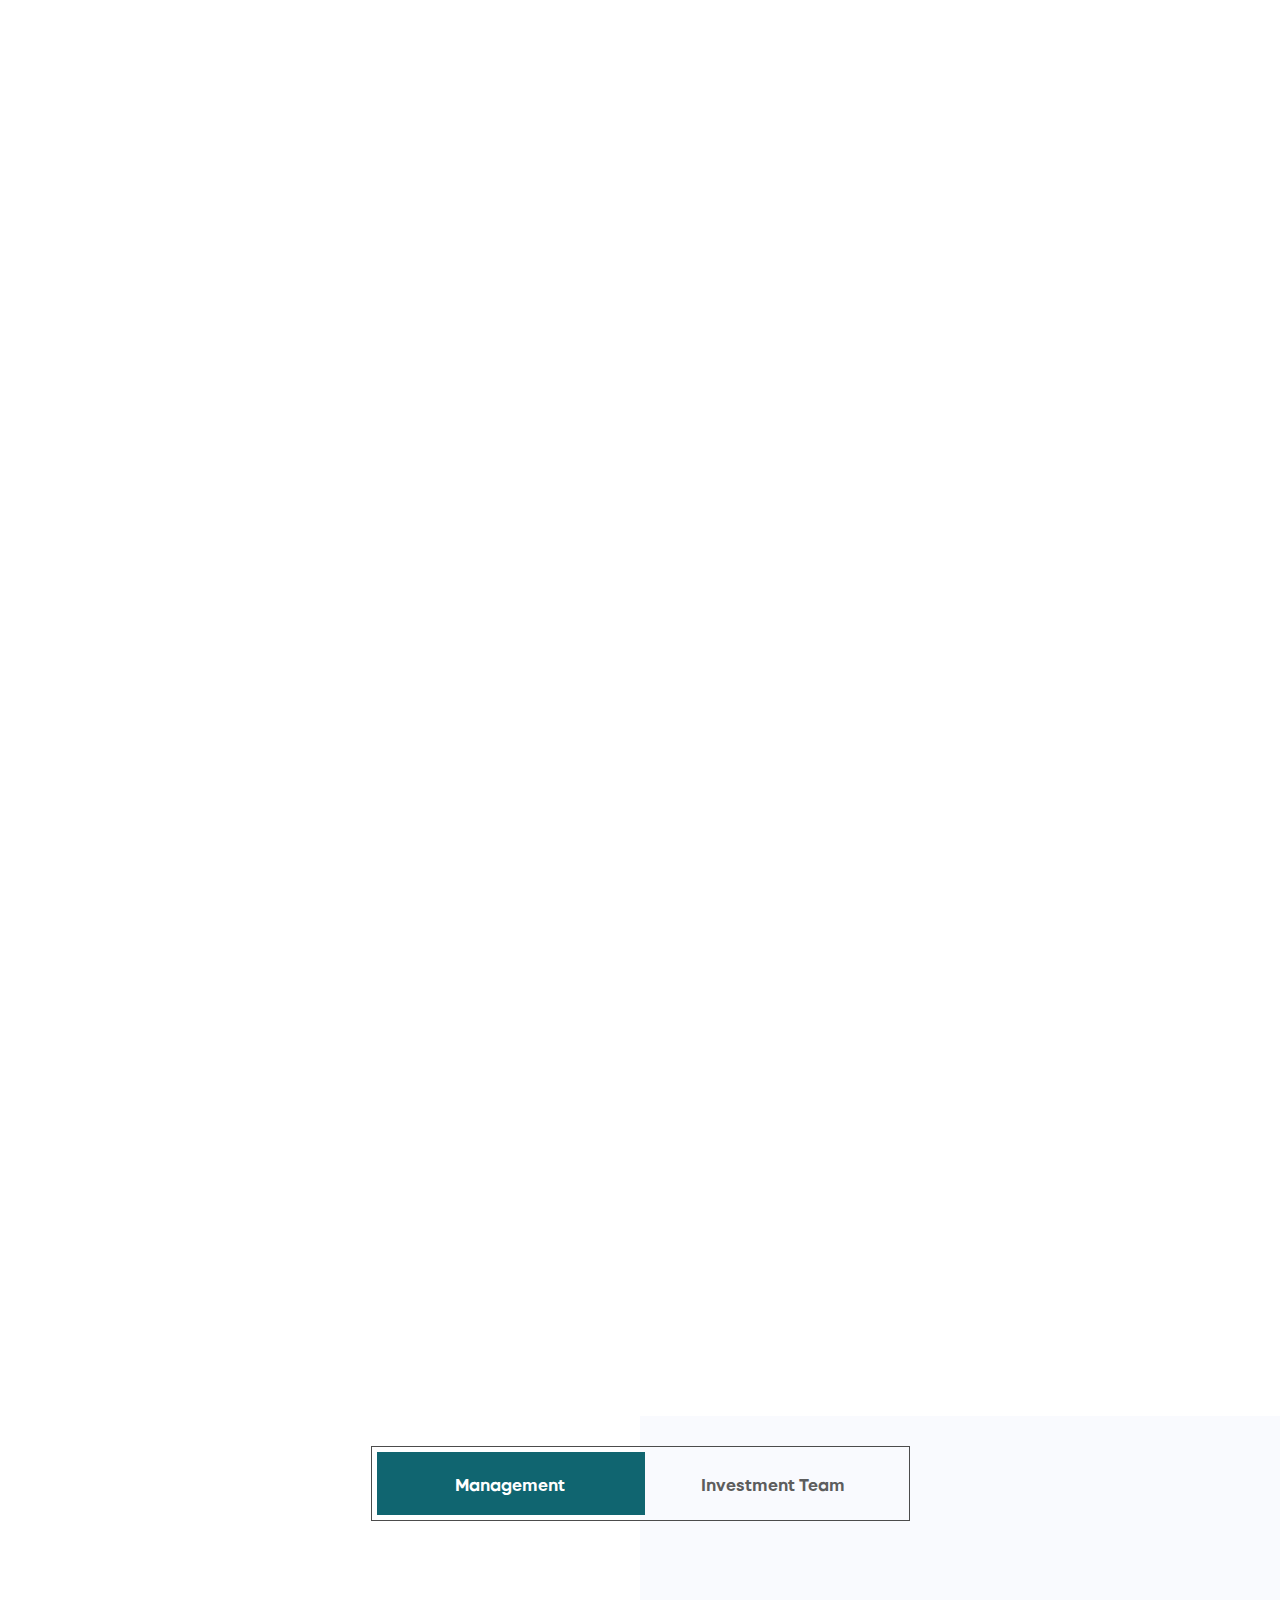
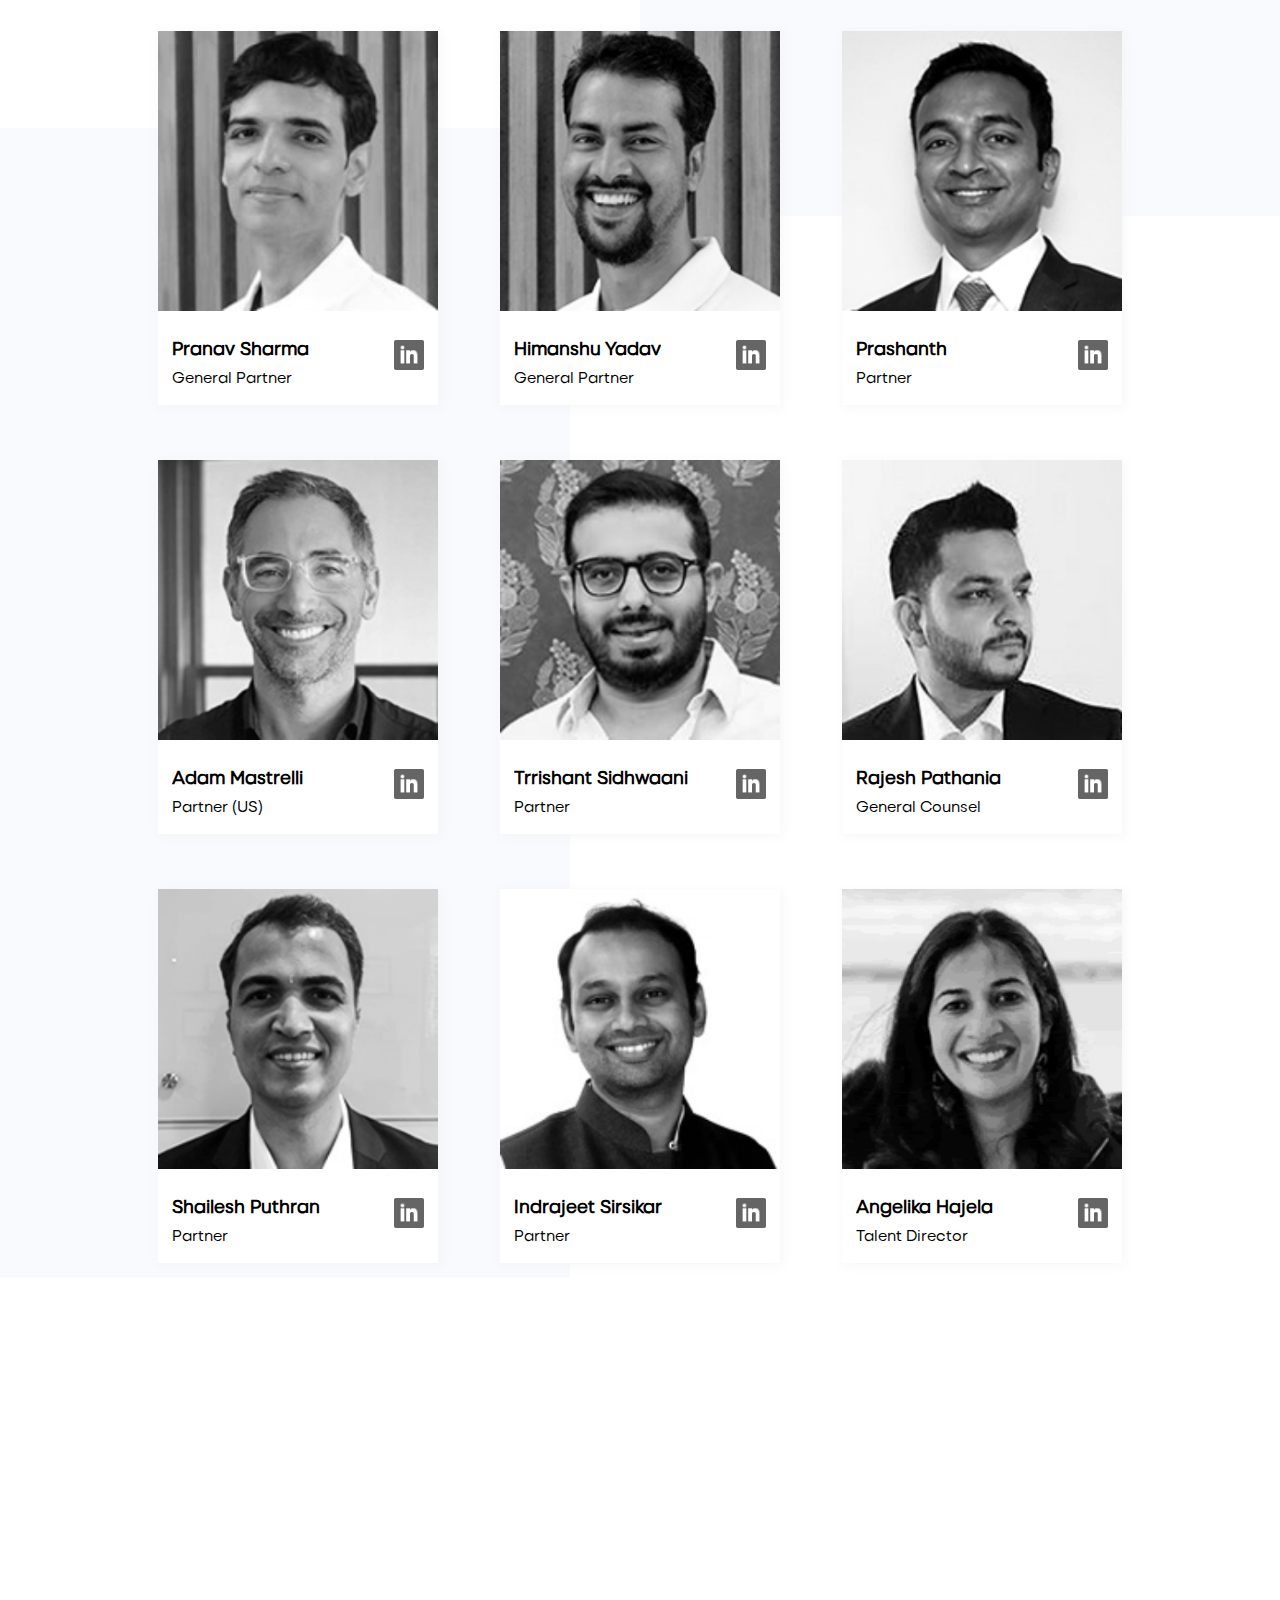
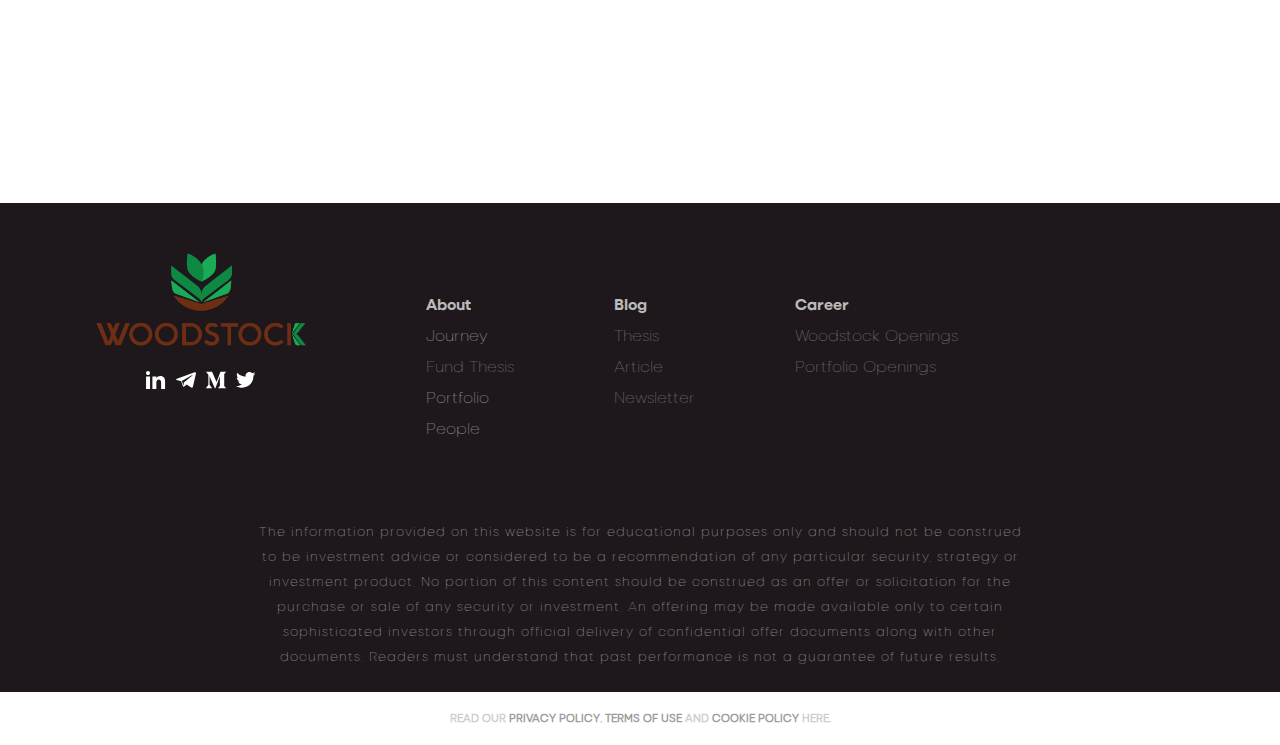
==== commit f70ebf39: "done" ====
--- a/index.html
+++ b/index.html
@@ -349,13 +349,14 @@
          </div>
       </div>
       <button class="btn-know-more">Know More</button>
+      <div id="portfolio-new"></div>
    </div>
 
 
 
 
    <!-- Portfolio -->
-   <div id="portfolio-new" data-aos="fade-up" data-aos-duration="1000" style="background-color: #F9FAFE;">
+   <div  data-aos="fade-up" data-aos-duration="1000" style="background-color: #F9FAFE;">
       <div  class="portfolio-new">
          <div data-aos="fade-up" data-aos-duration="1000">Portfolio</div>
          <p>If you are an inspired team, have grit and are hustling your way through building technologies, tools,
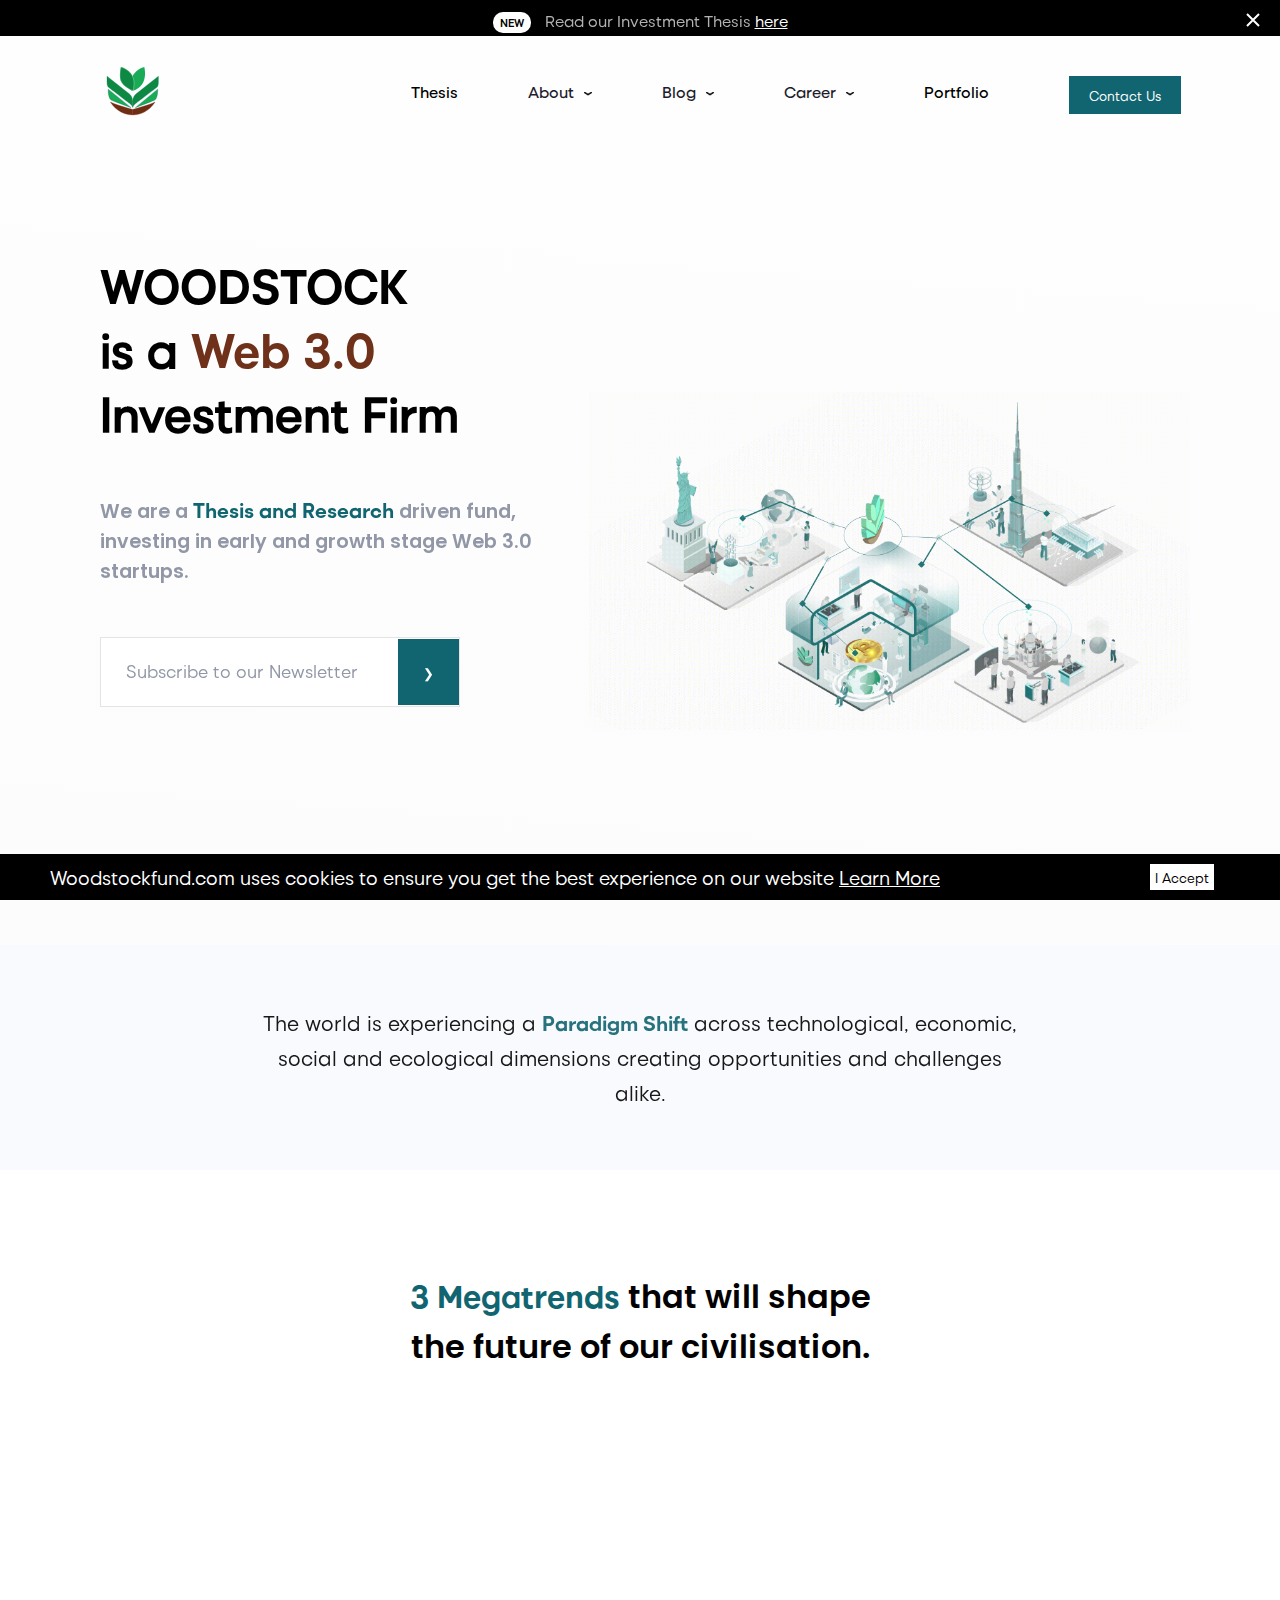
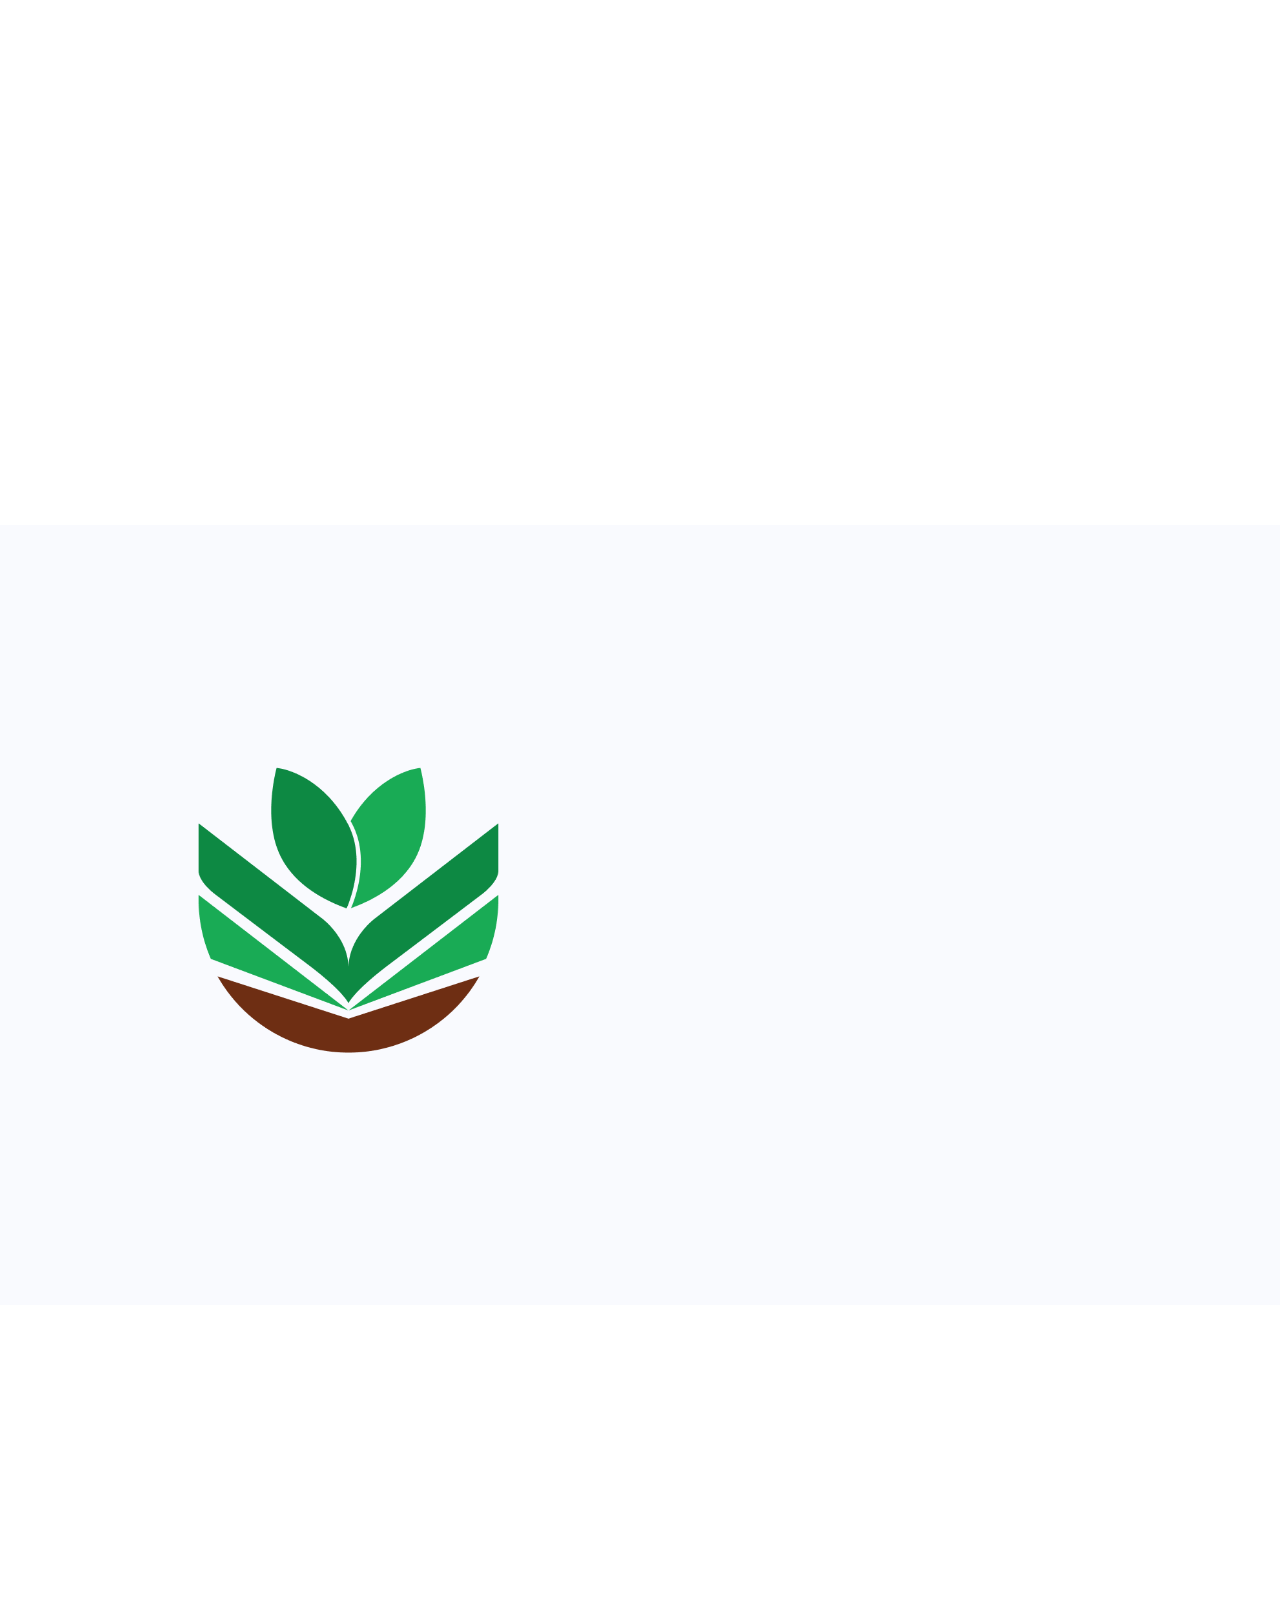
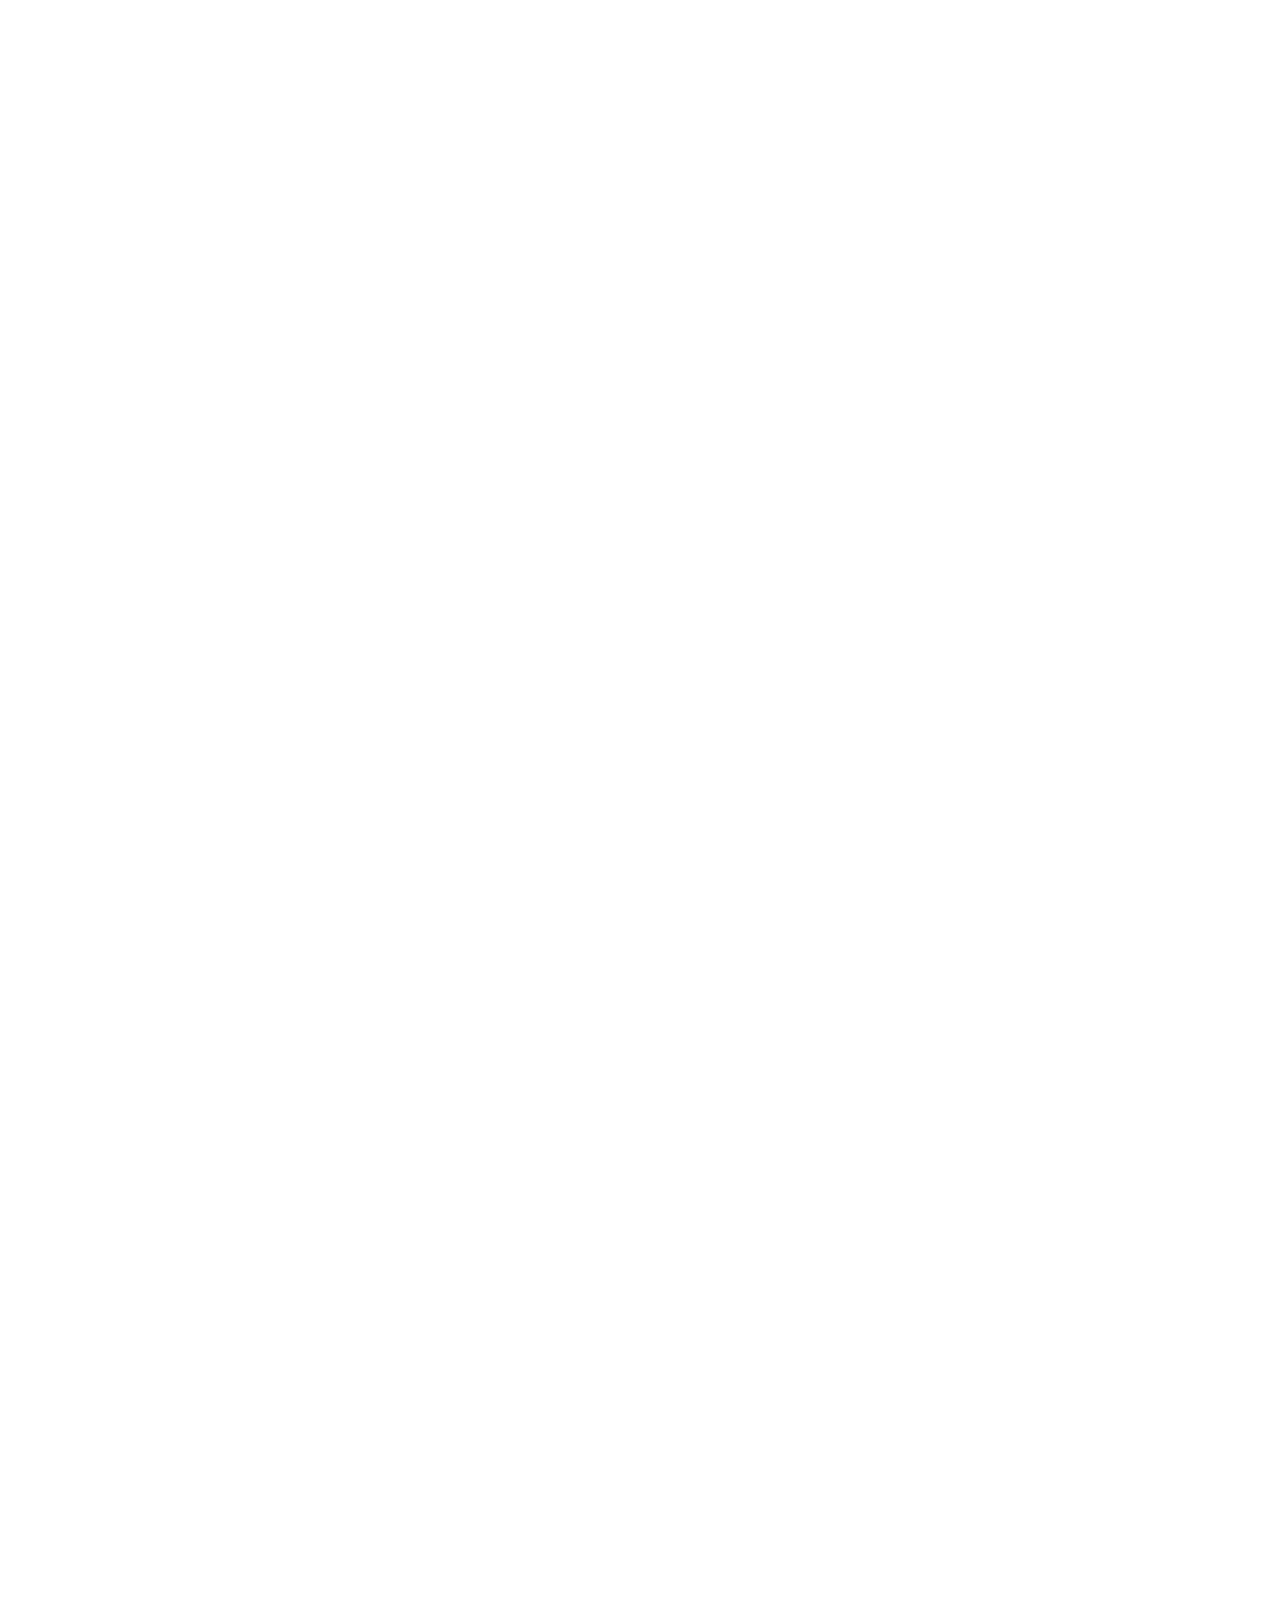
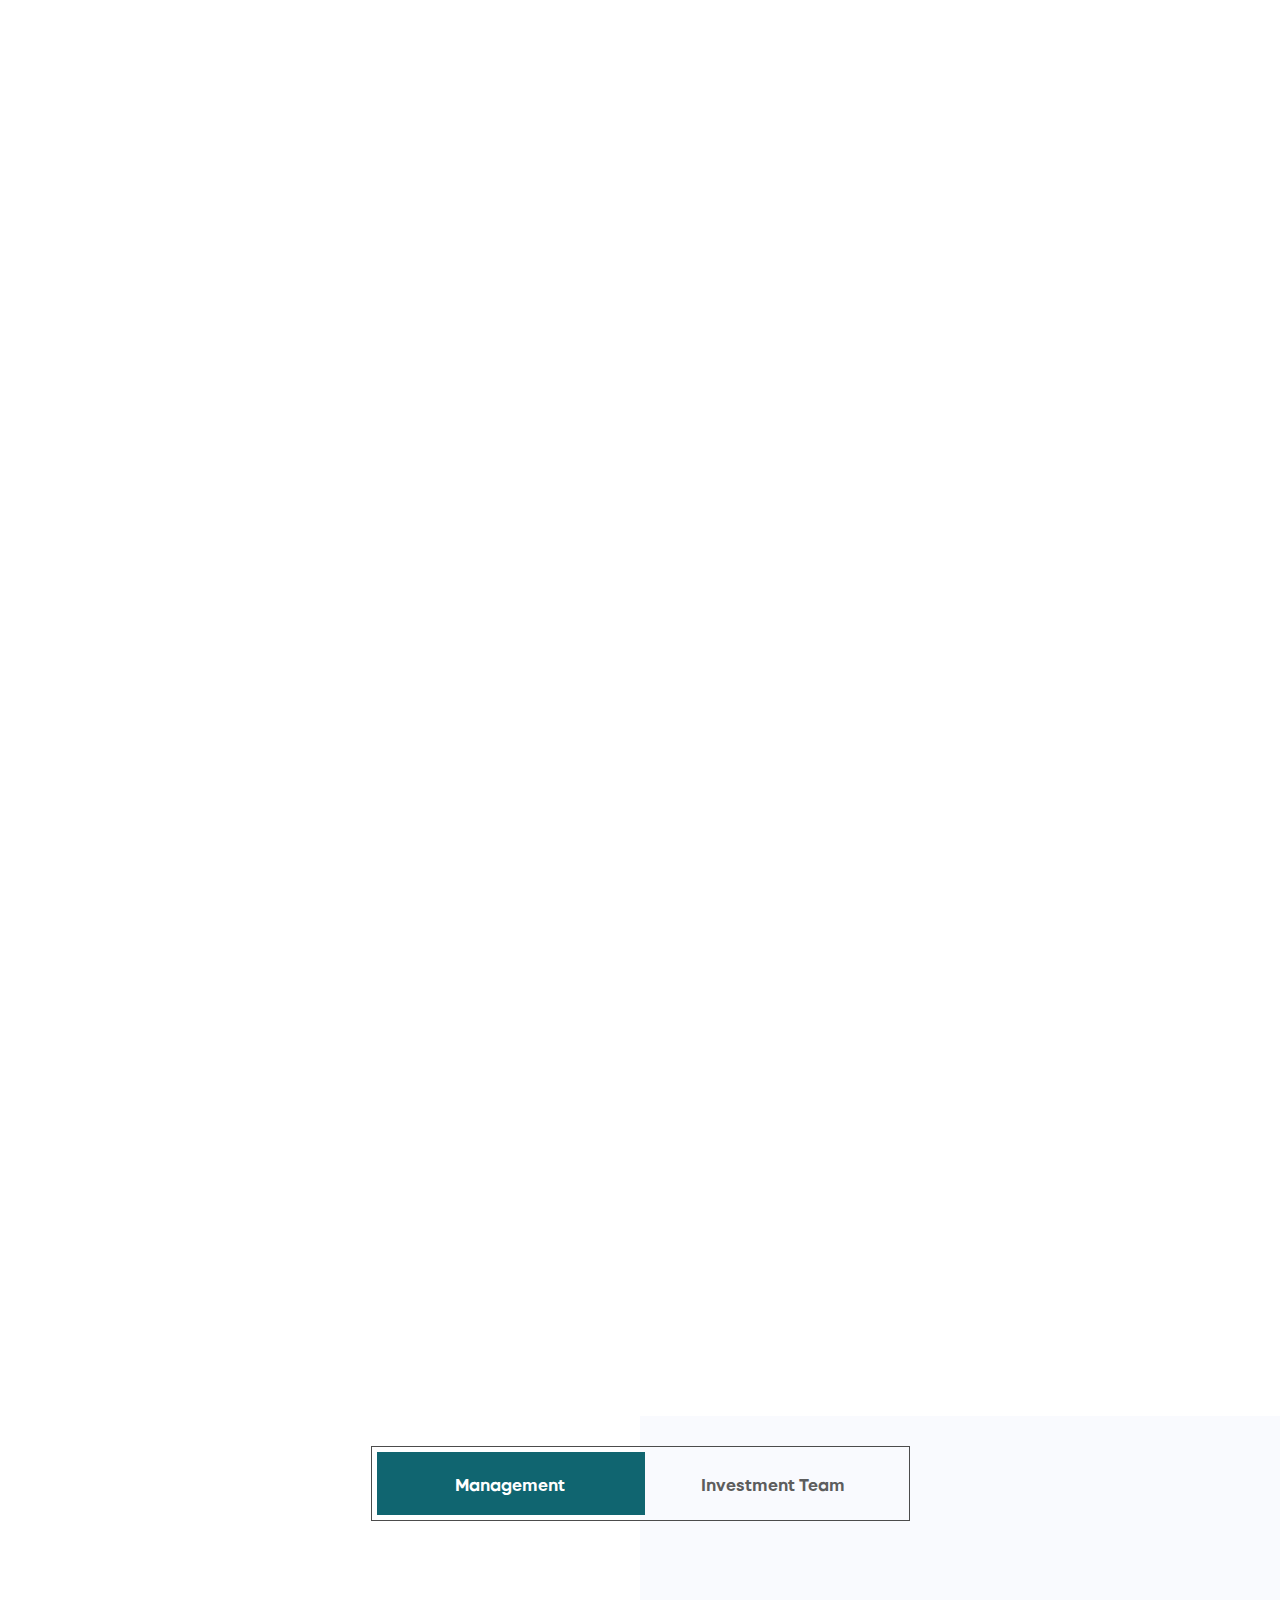
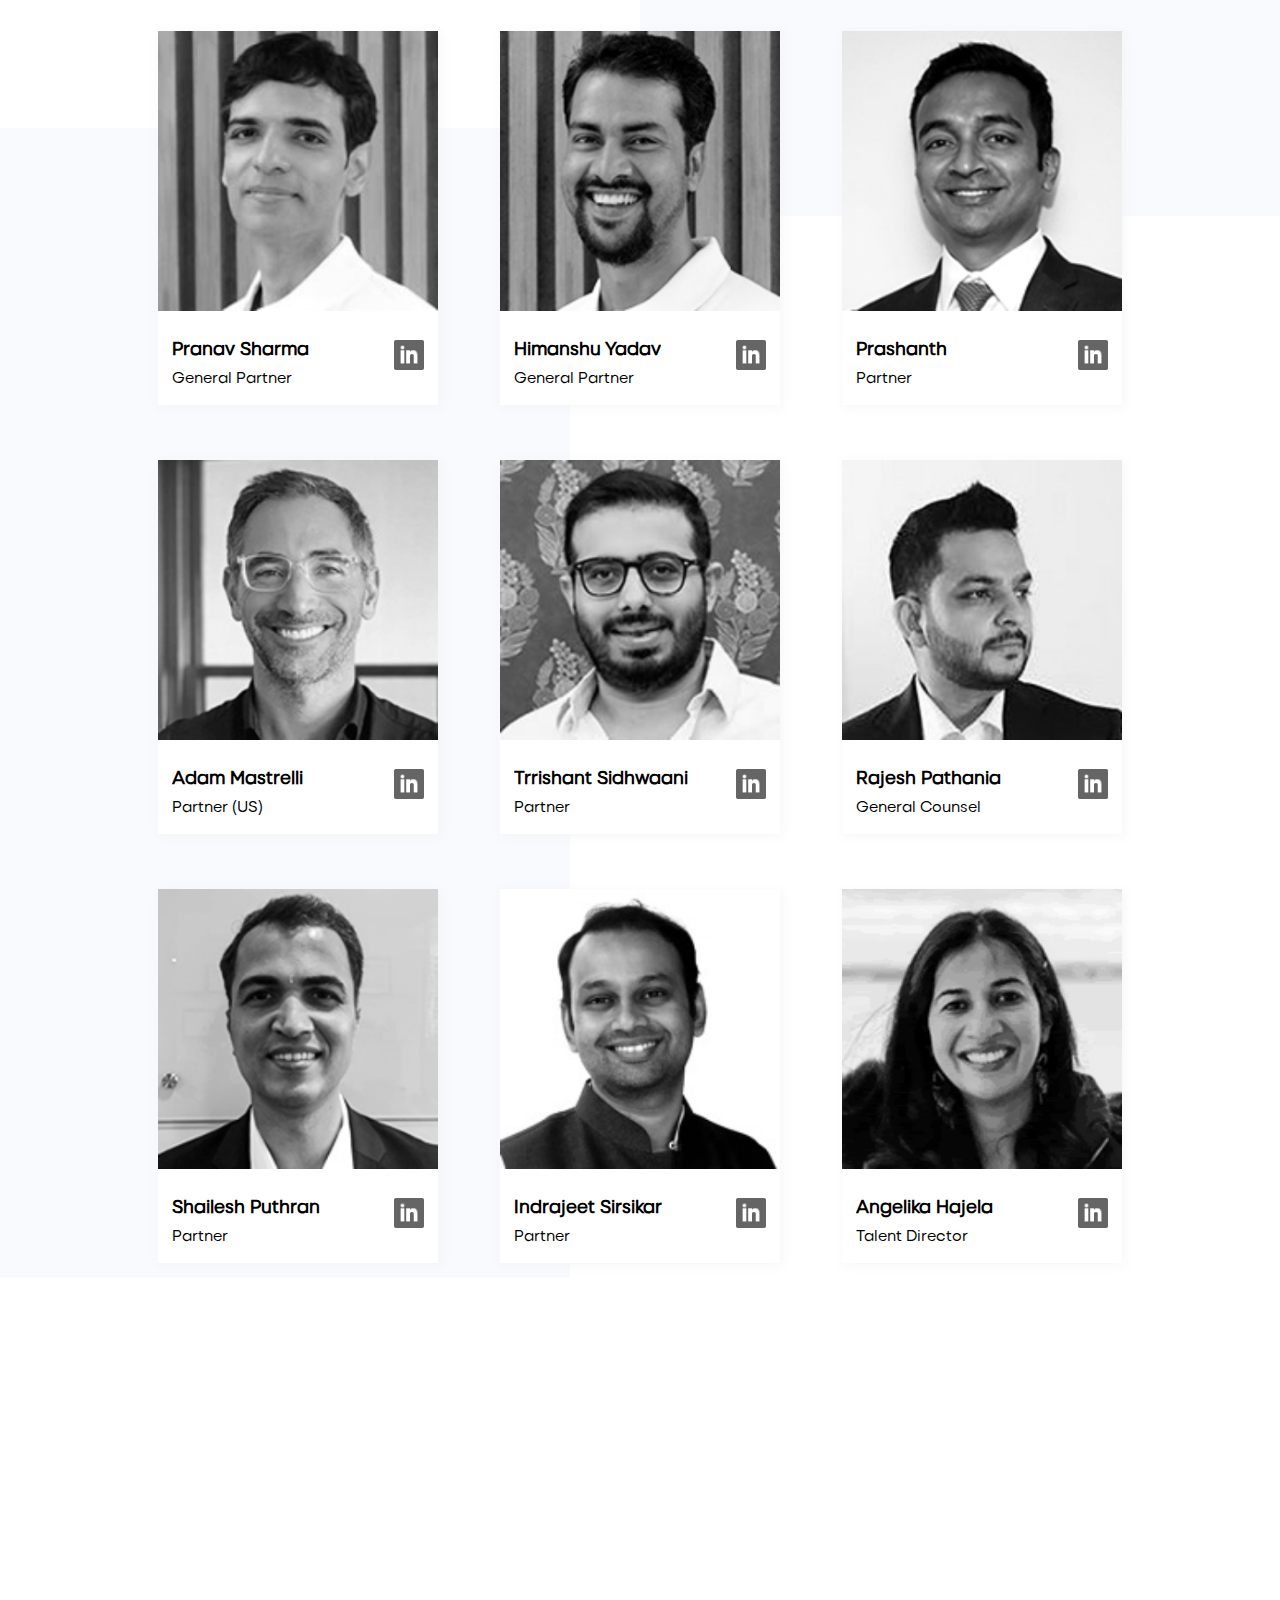
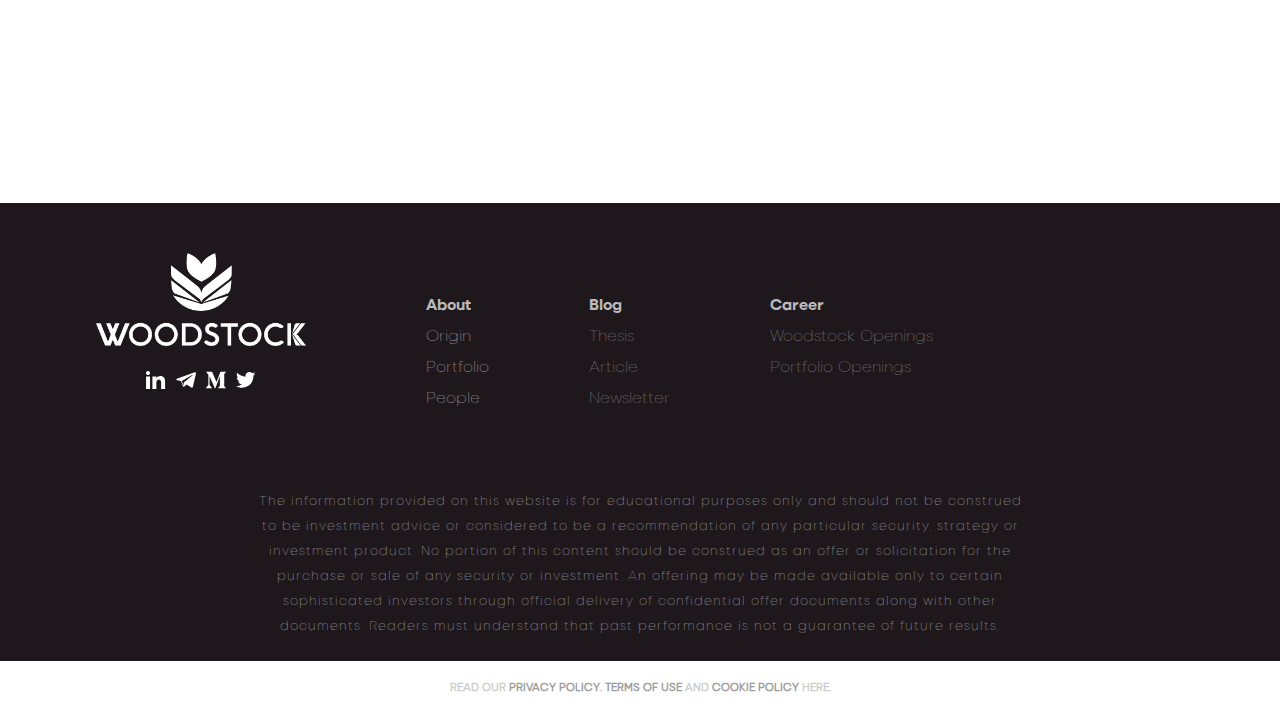
==== commit 5f07f844: "all done" ====
--- a/index.html
+++ b/index.html
@@ -1952,8 +1952,8 @@
             <div id="one-link" class="quick-link-boxes">
                <ul>
                   <li id="strong">About</li>
-                  <li onclick="ourOrigin(2)">Journey</li>
-                  <li><a href="https://studiorawcanvas.com/fund-thesis/">Fund Thesis</a></li>
+                  <li onclick="ourOrigin(2)">Origin</li>
+                  <!-- <li><a href="https://studiorawcanvas.com/fund-thesis/">Fund Thesis</a></li> -->
                   <li onclick="ourOrigin(3)">Portfolio</li>
                   <li onclick="ourOrigin(4)">People</li>
                </ul>
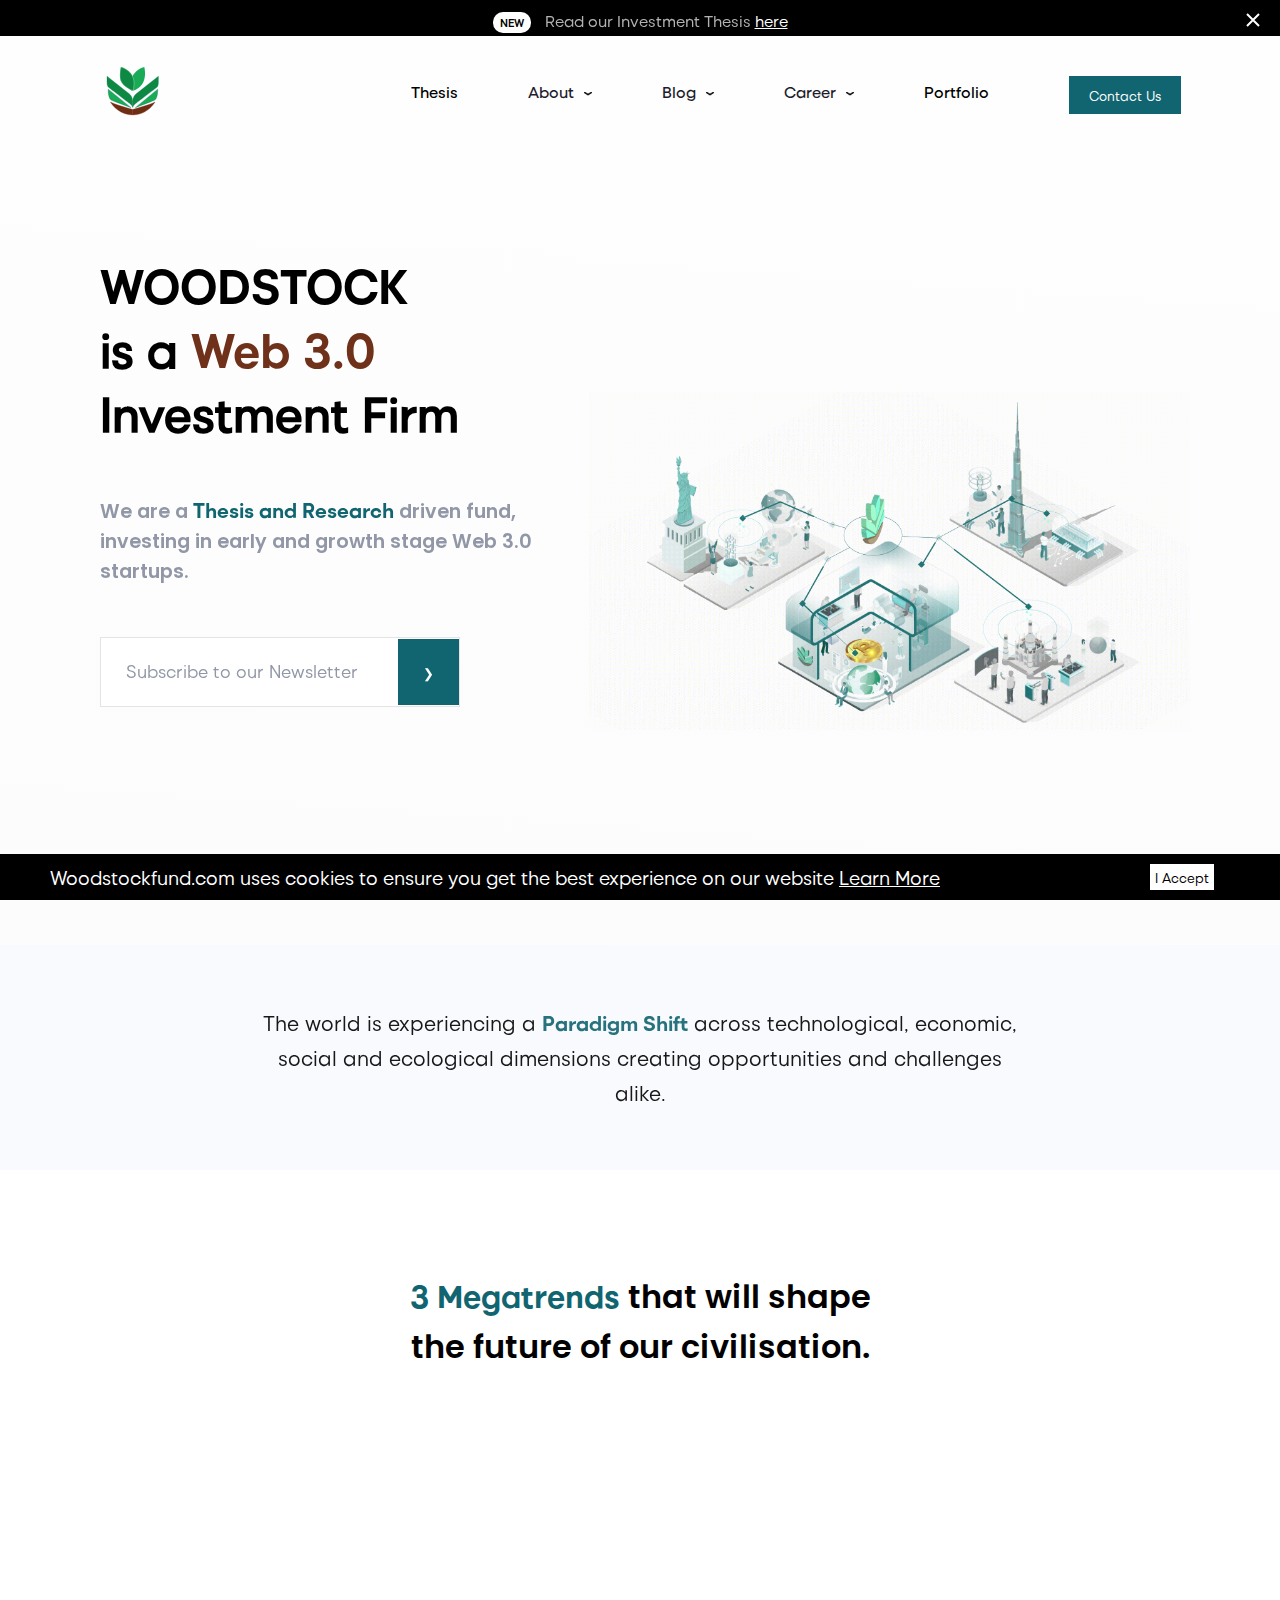
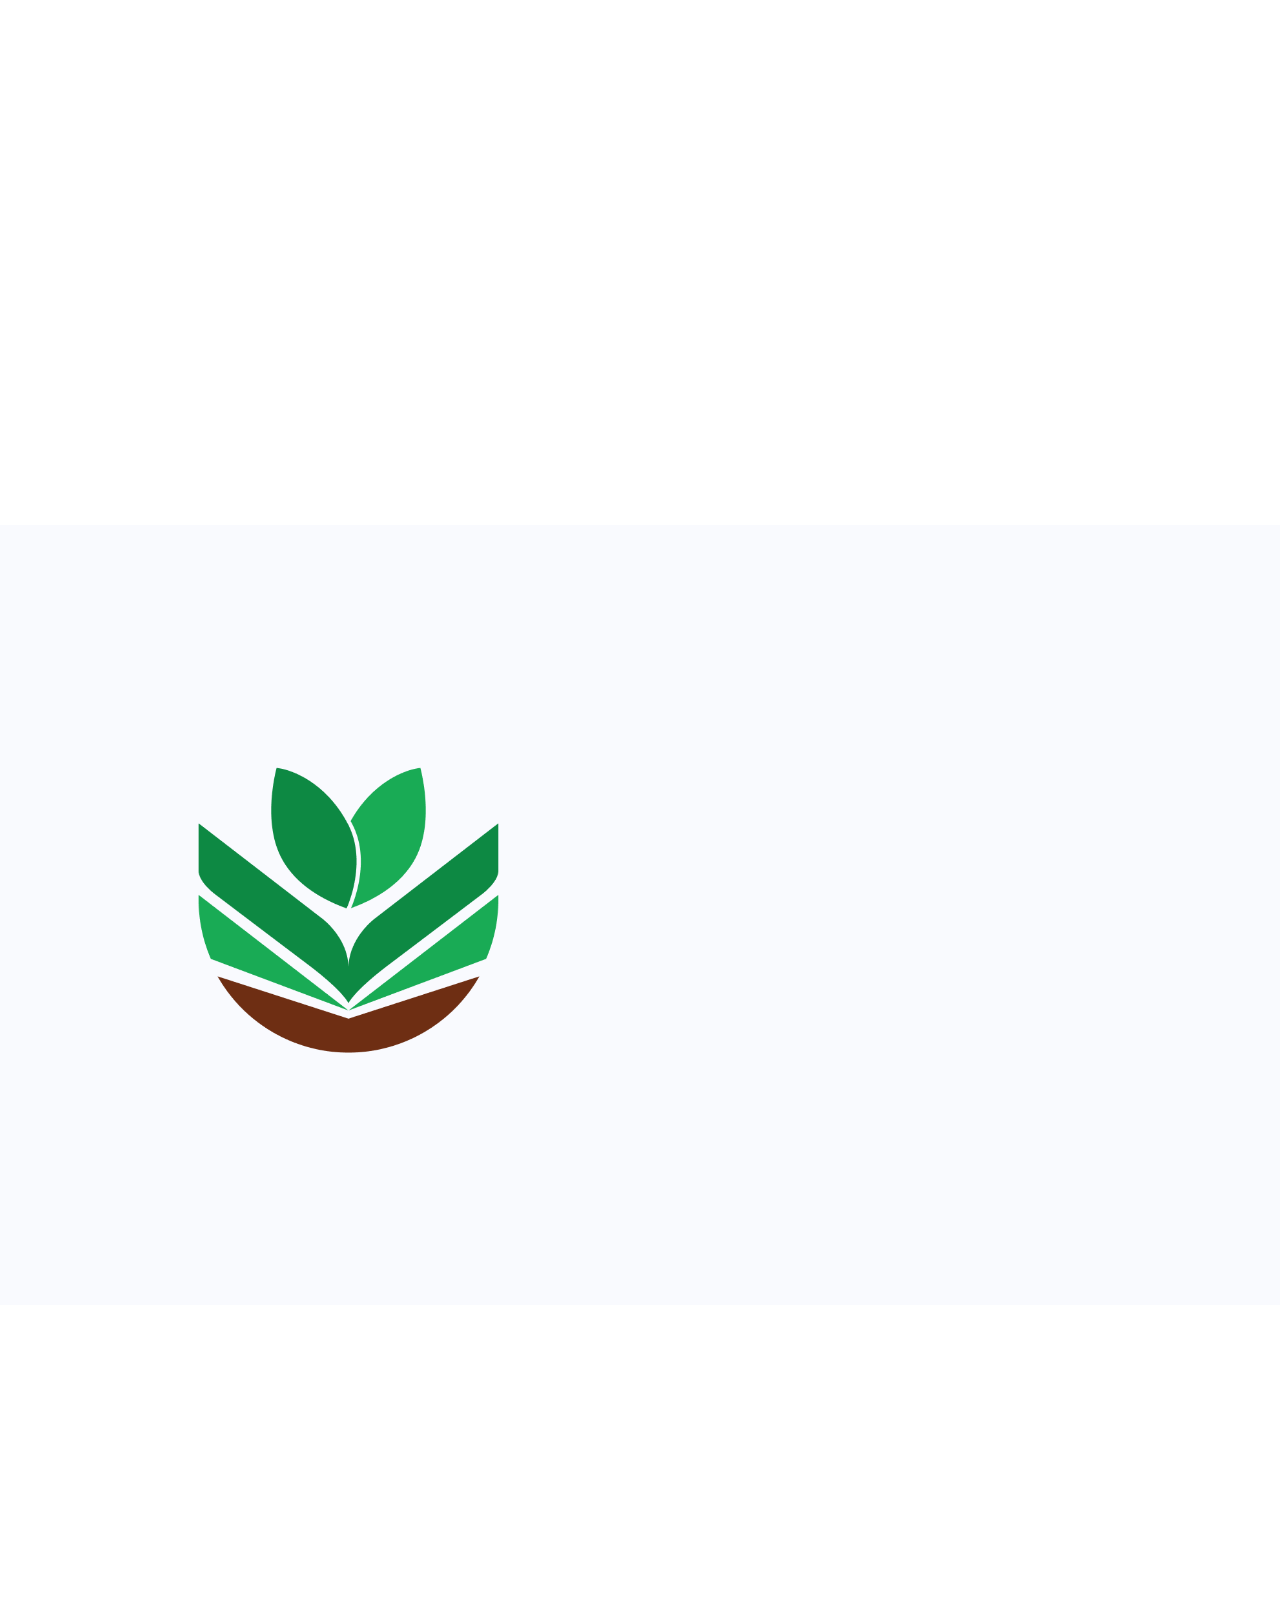
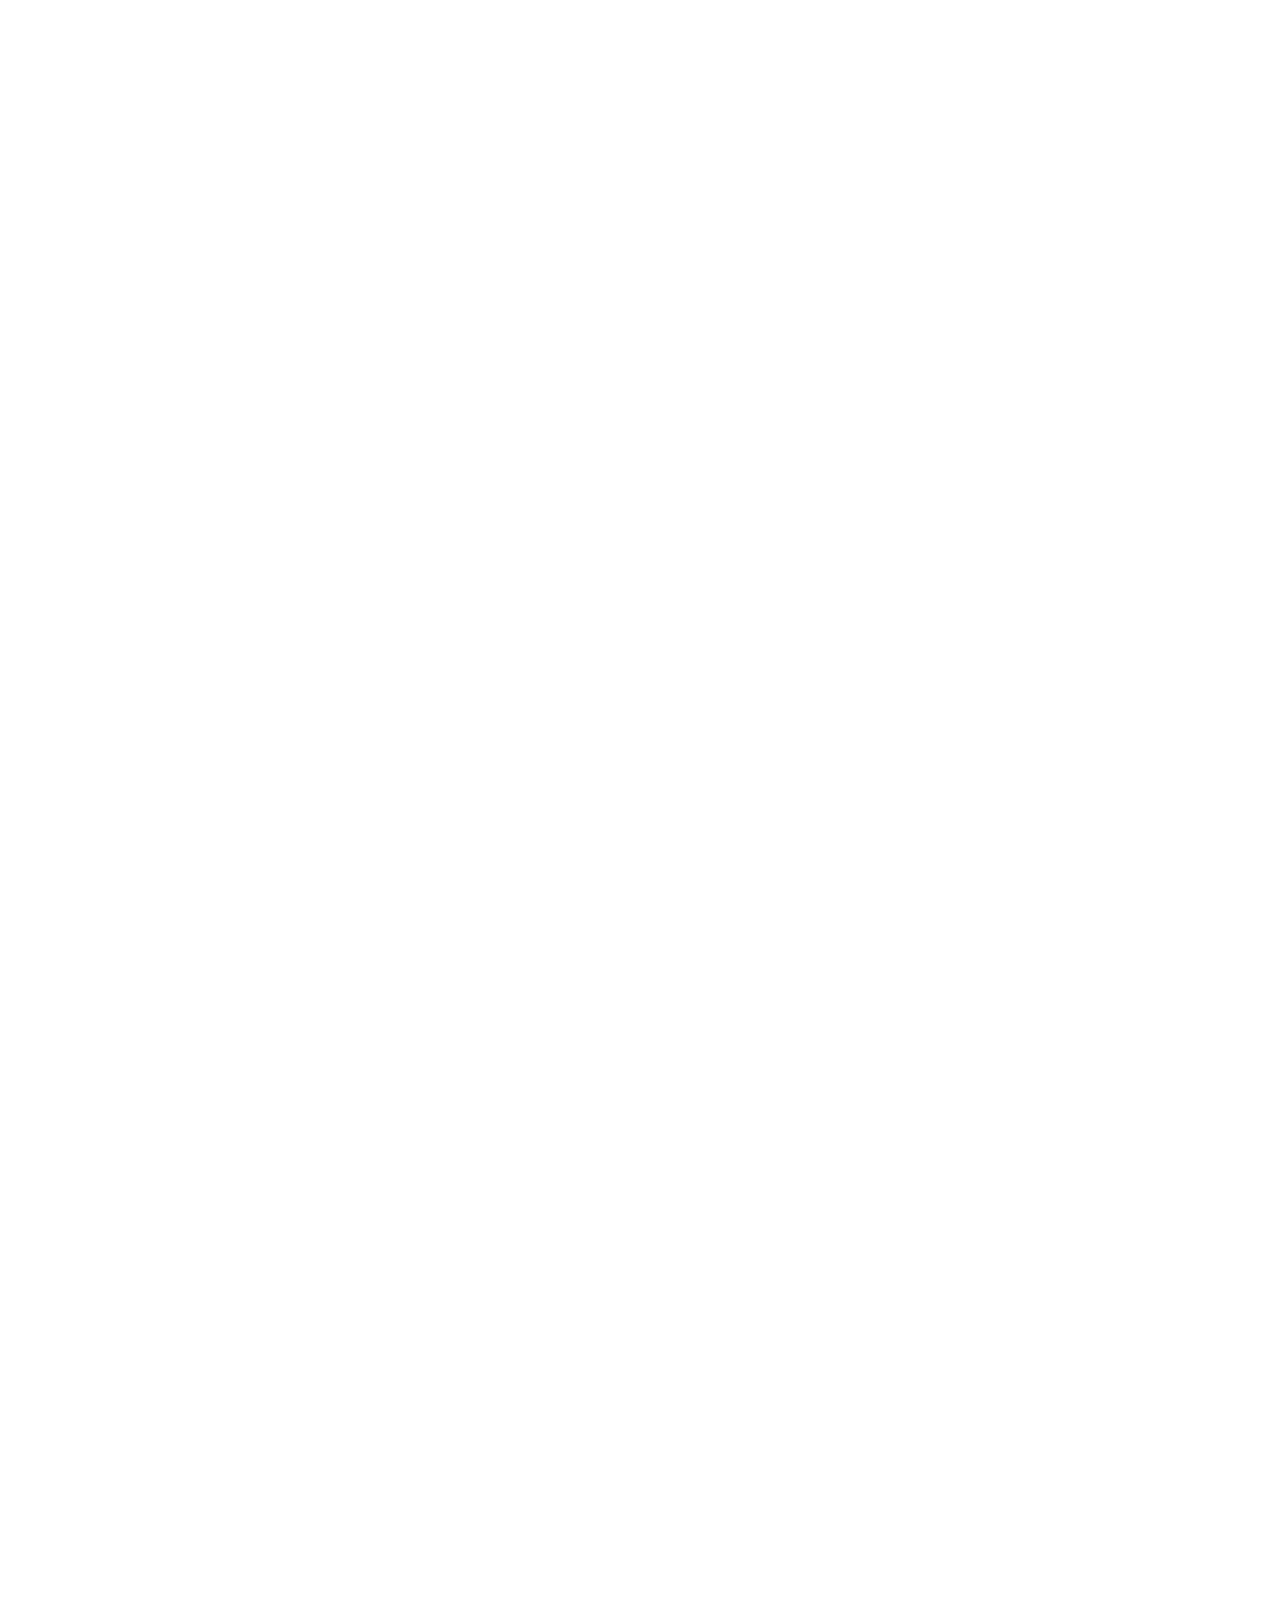
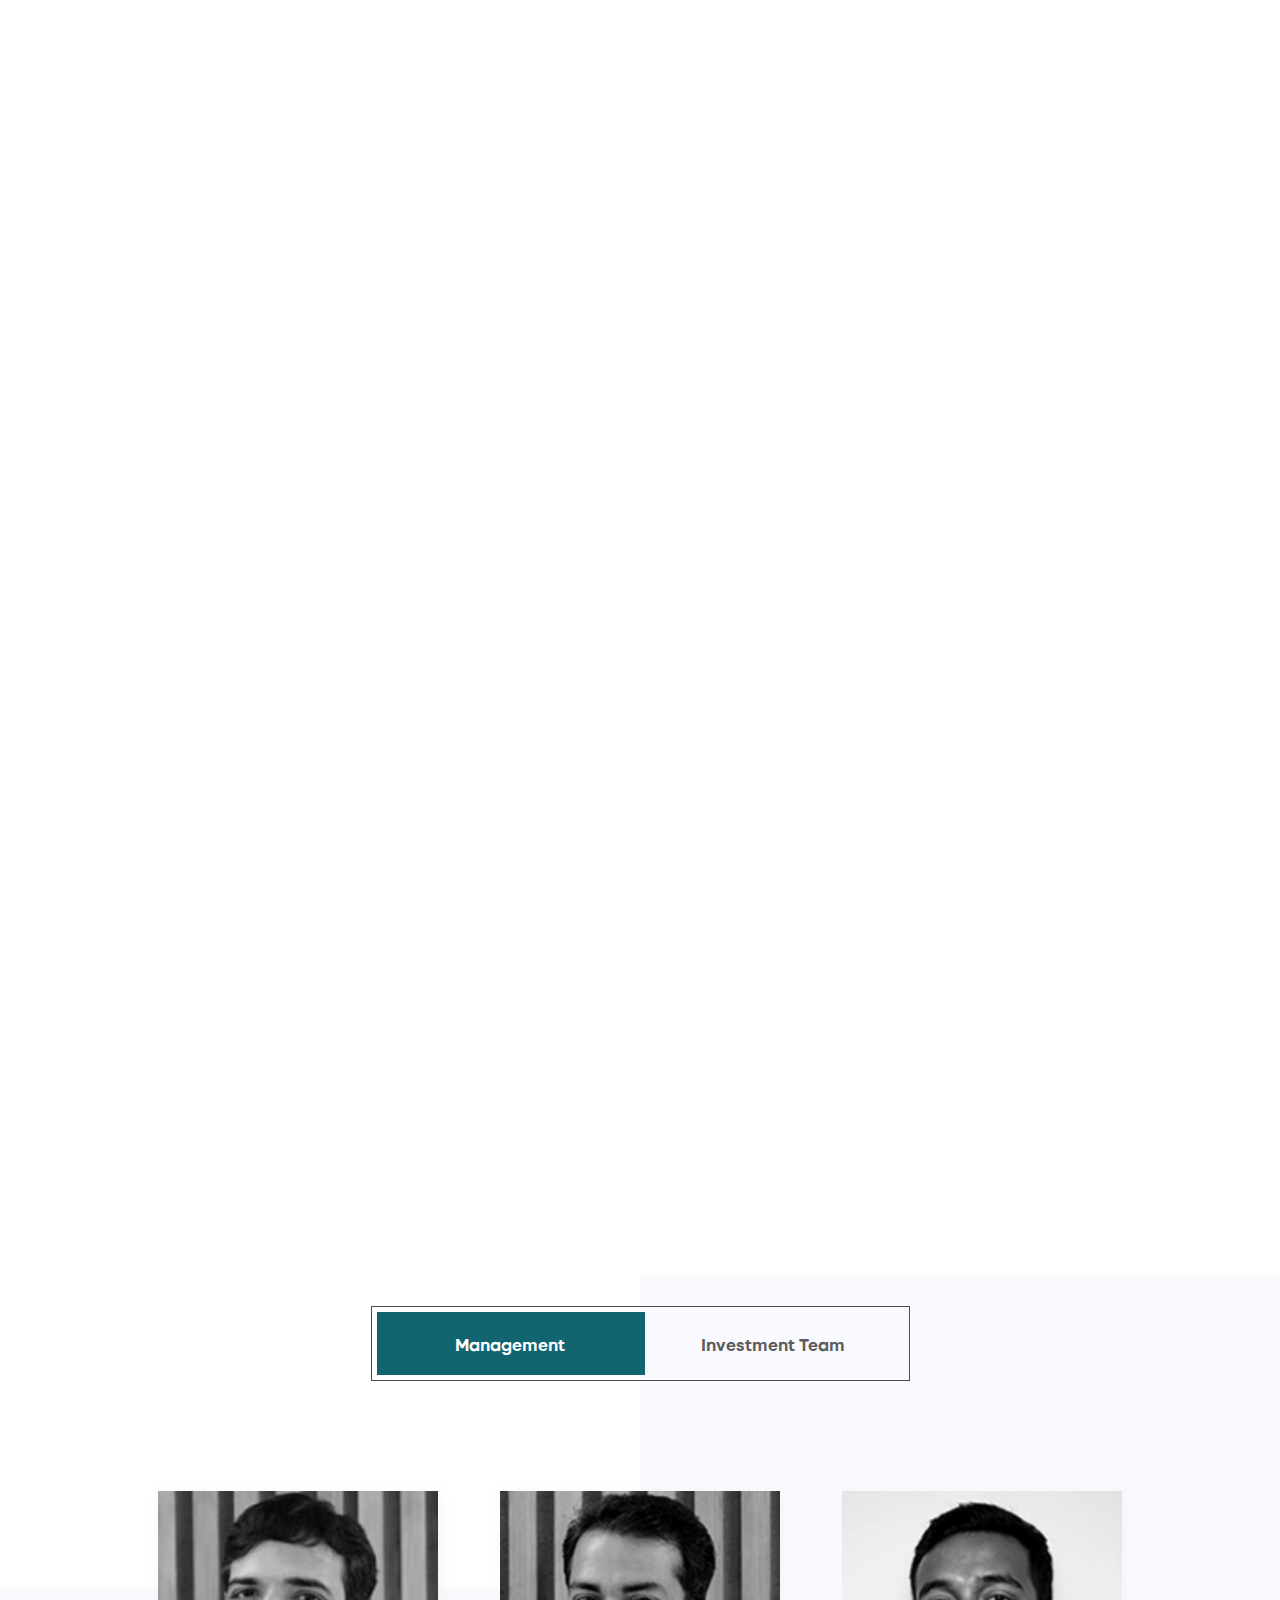
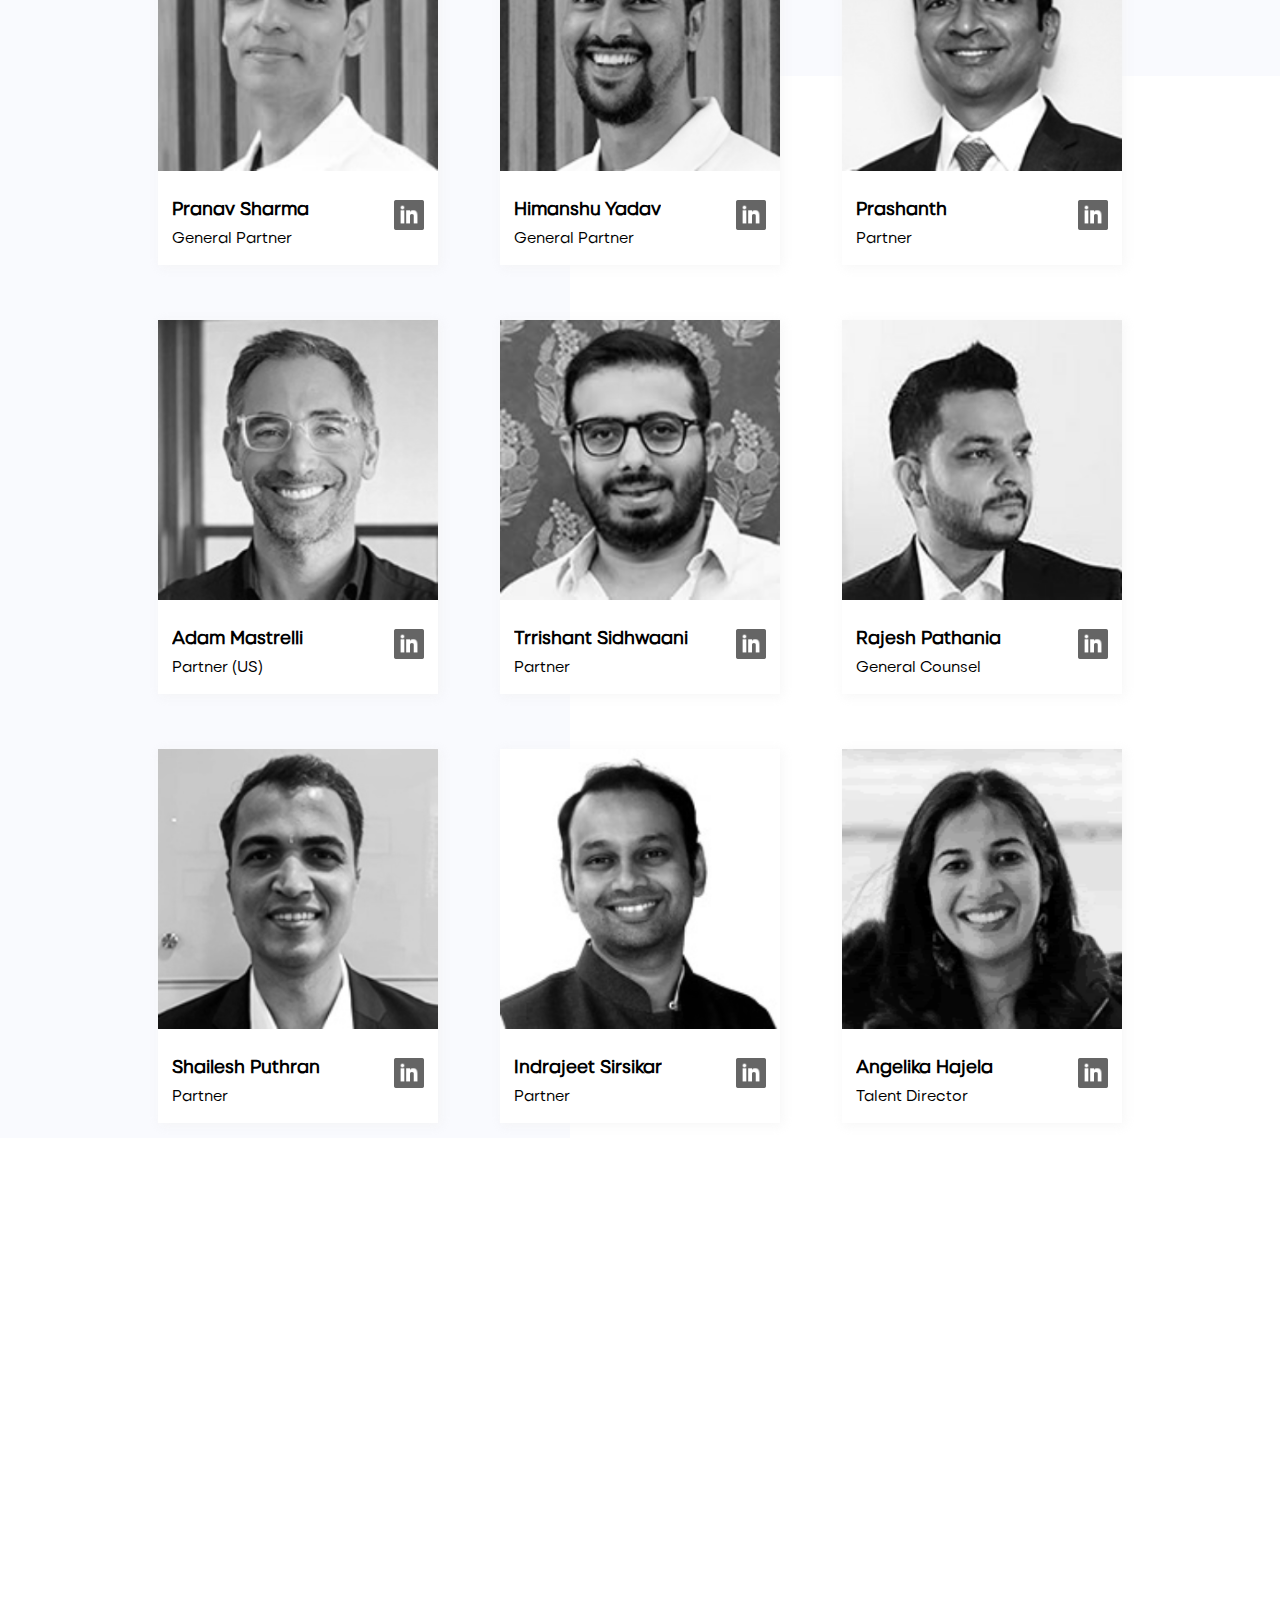
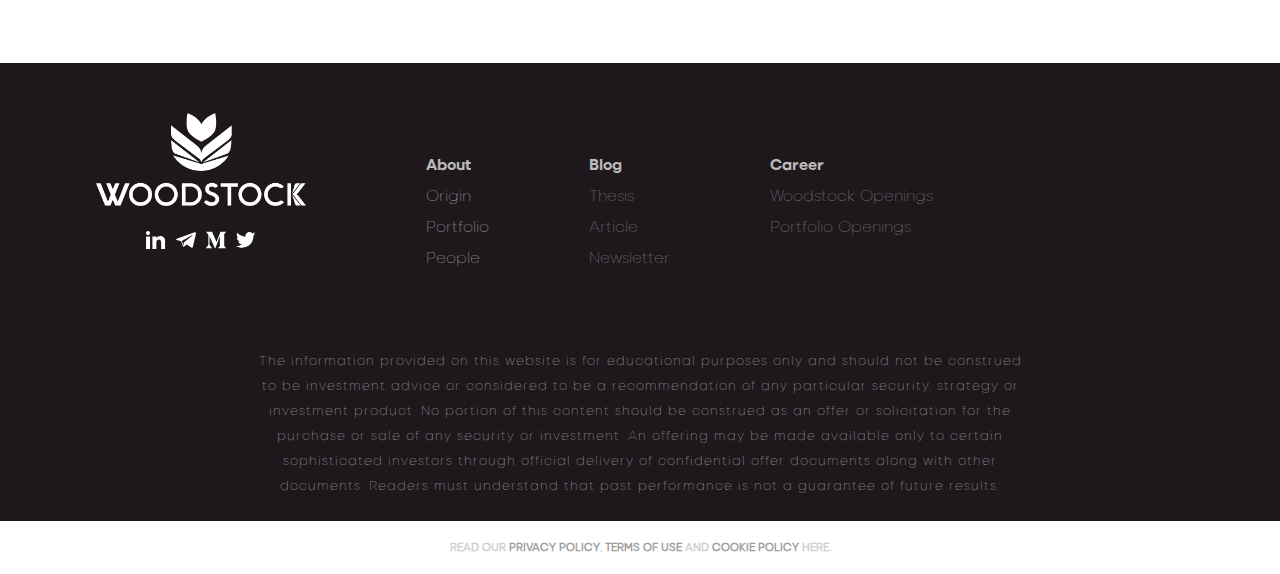
==== commit d4c3ecd4: "REMOVE EPNS" ====
--- a/index.html
+++ b/index.html
@@ -683,20 +683,7 @@
 
             </div>
 
-            <div class="boxess">
-               <div id="show" class="hover-container">
-                  <img class="imge-hover" src="./assets/company/Rectangle_74.png"><img>
-                  EPNS is a protocol for blockchain-based notifications that are chain agnostic, platform-independent,
-                  and
-                  incentivized. <br>
-                  <a href="https://www.linkedin.com/company/ethernity-chain/ " target="_blank"> <img id="linkedin-img"
-                        src="assets/Logos/linkedin (1).png"></img></a>
-                  <a href="https://twitter.com/EthernityChain  " target="_blank"> <img id="linkedin-img"
-                        class="img-margin-5px" src="assets/Logos/twiter.png"></img></a>
-               </div>
-               <img class="imge" src="./assets/company/Rectangle_74.png"><img>
-   
-            </div>
+           
 
               <div class="boxess">
                <div id="show" class="hover-container">
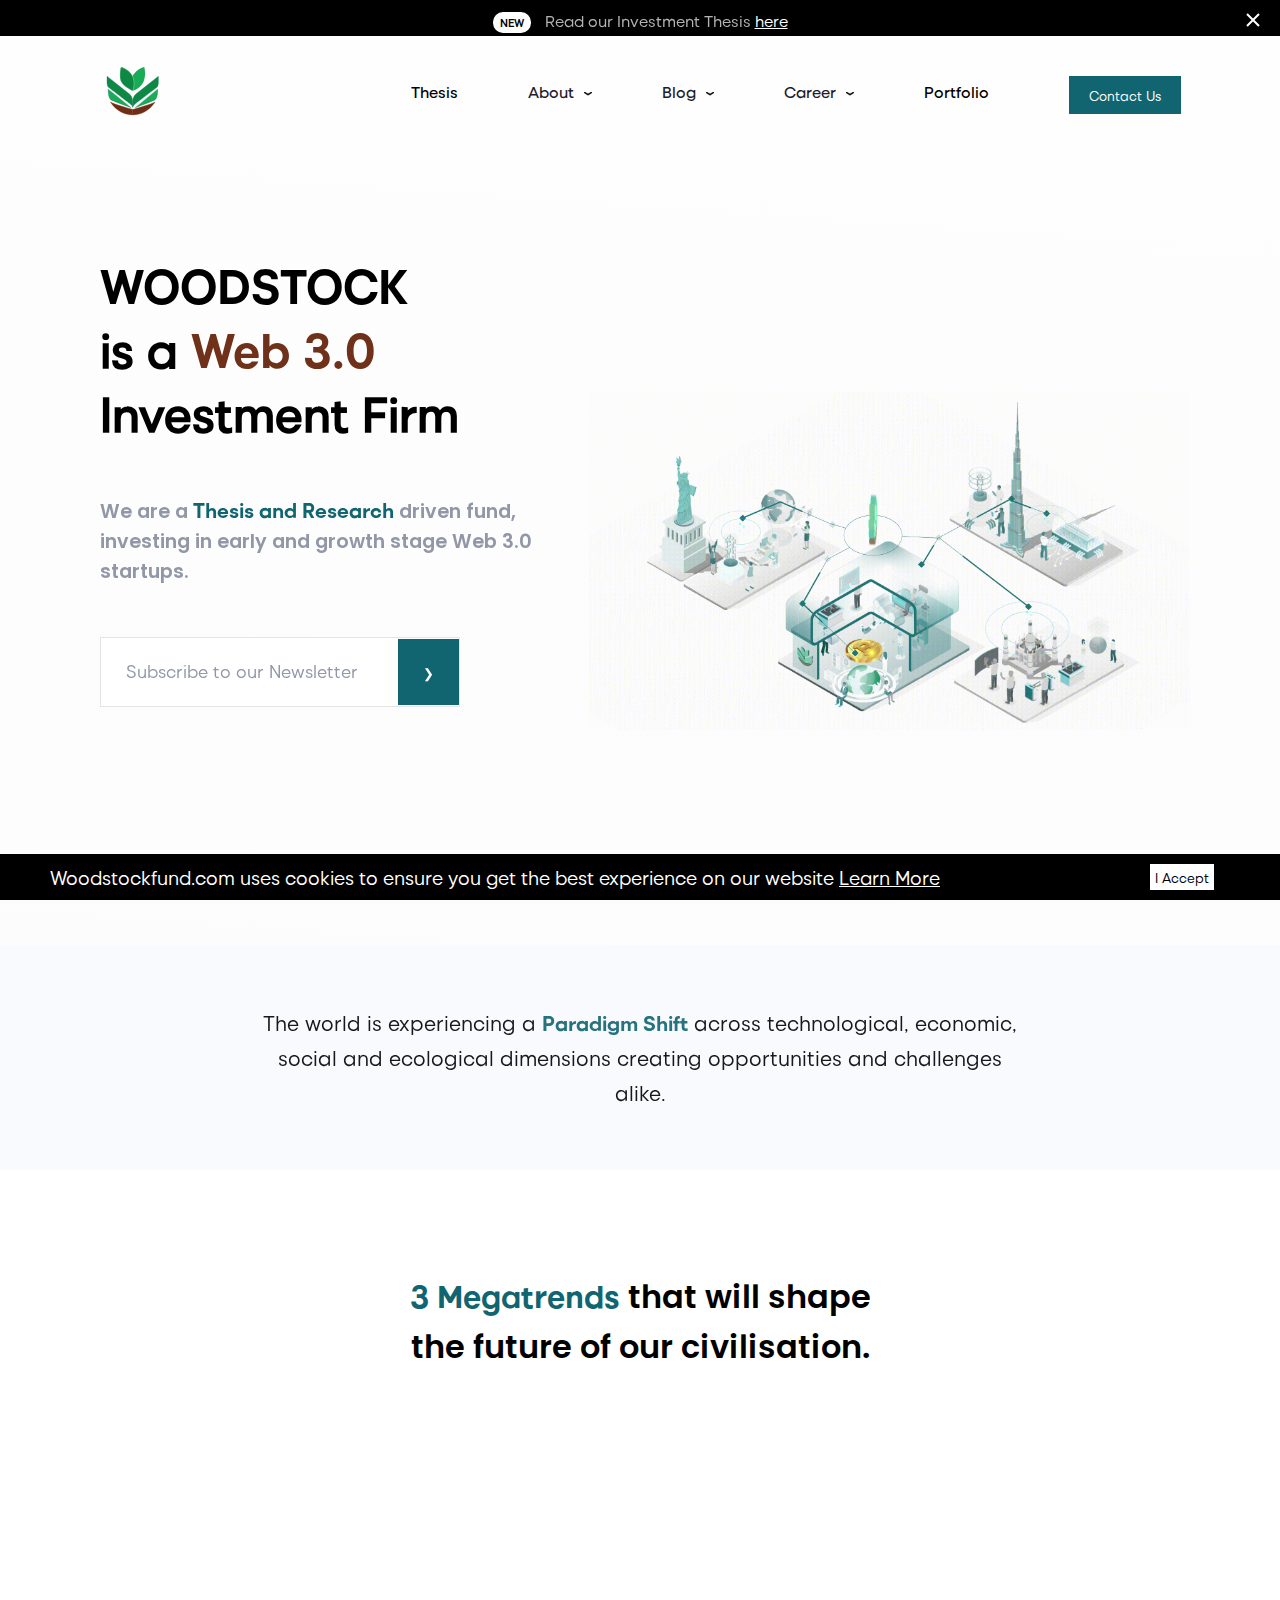
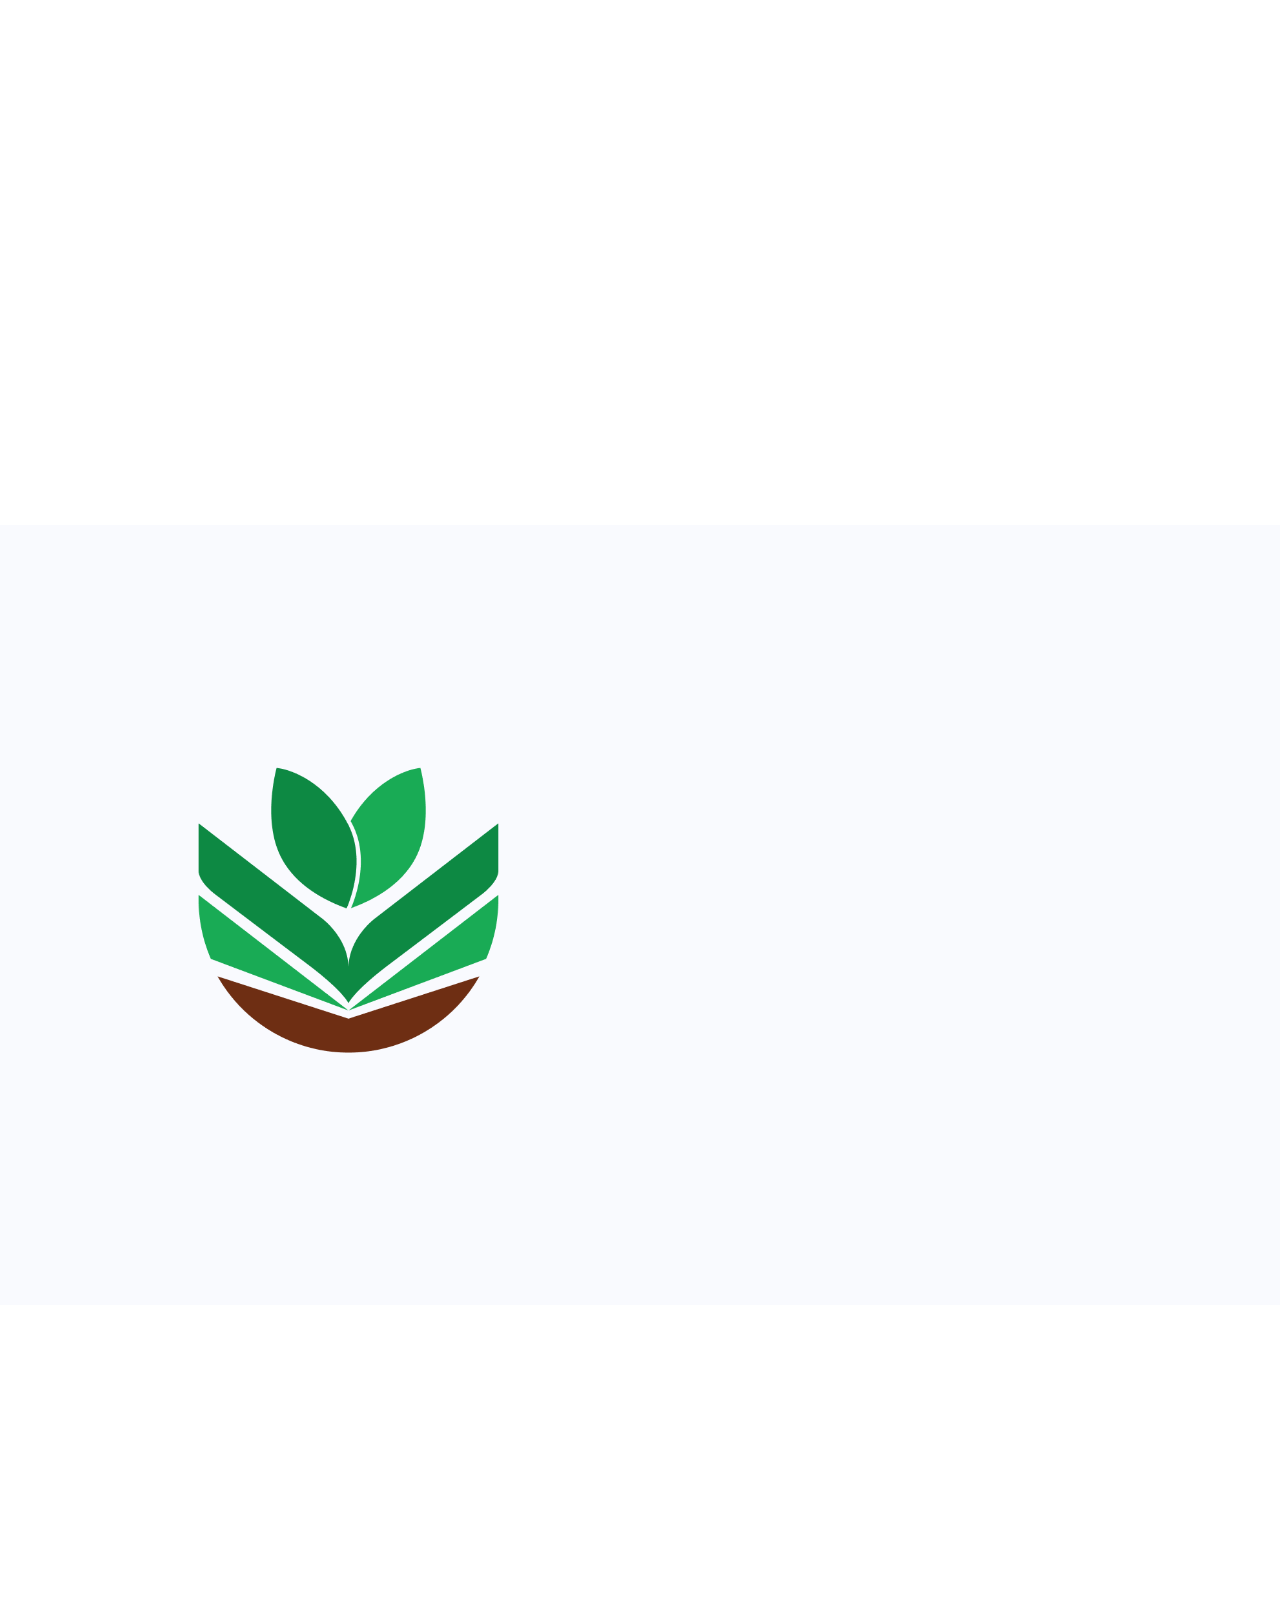
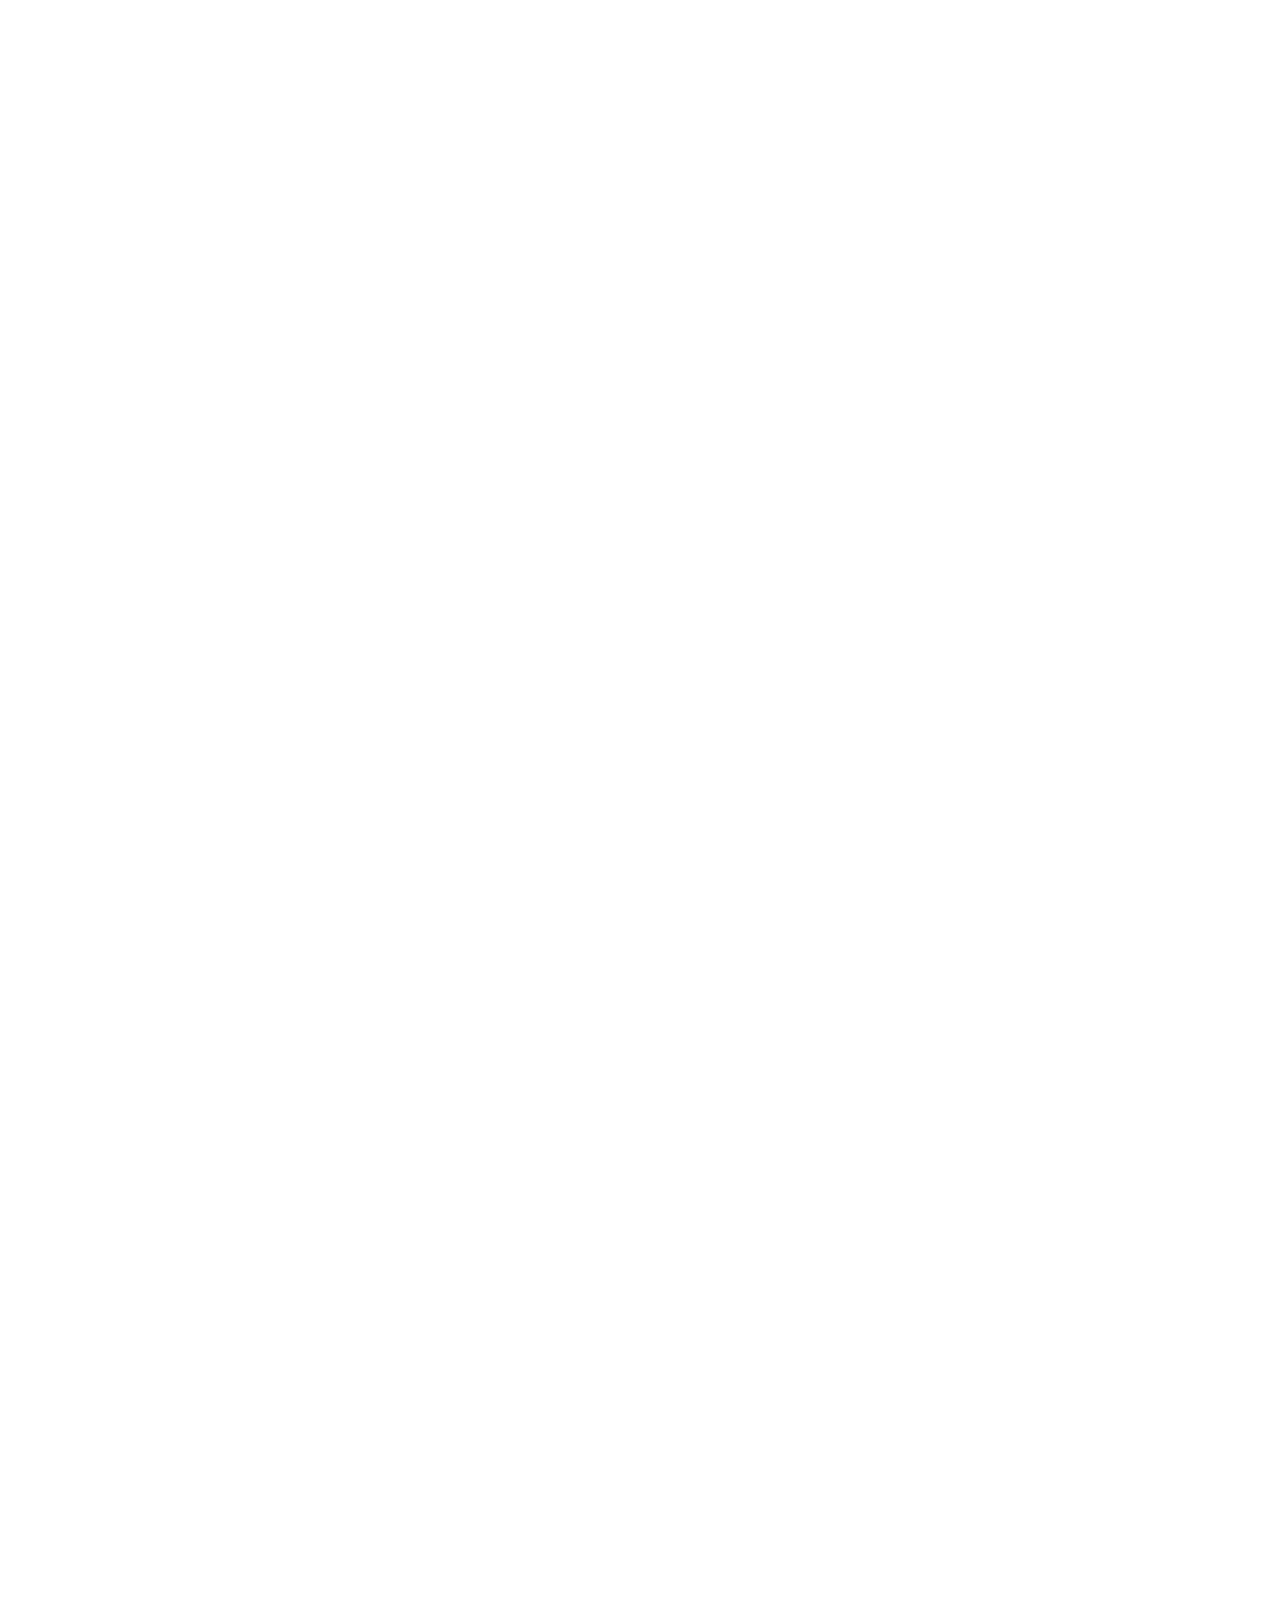
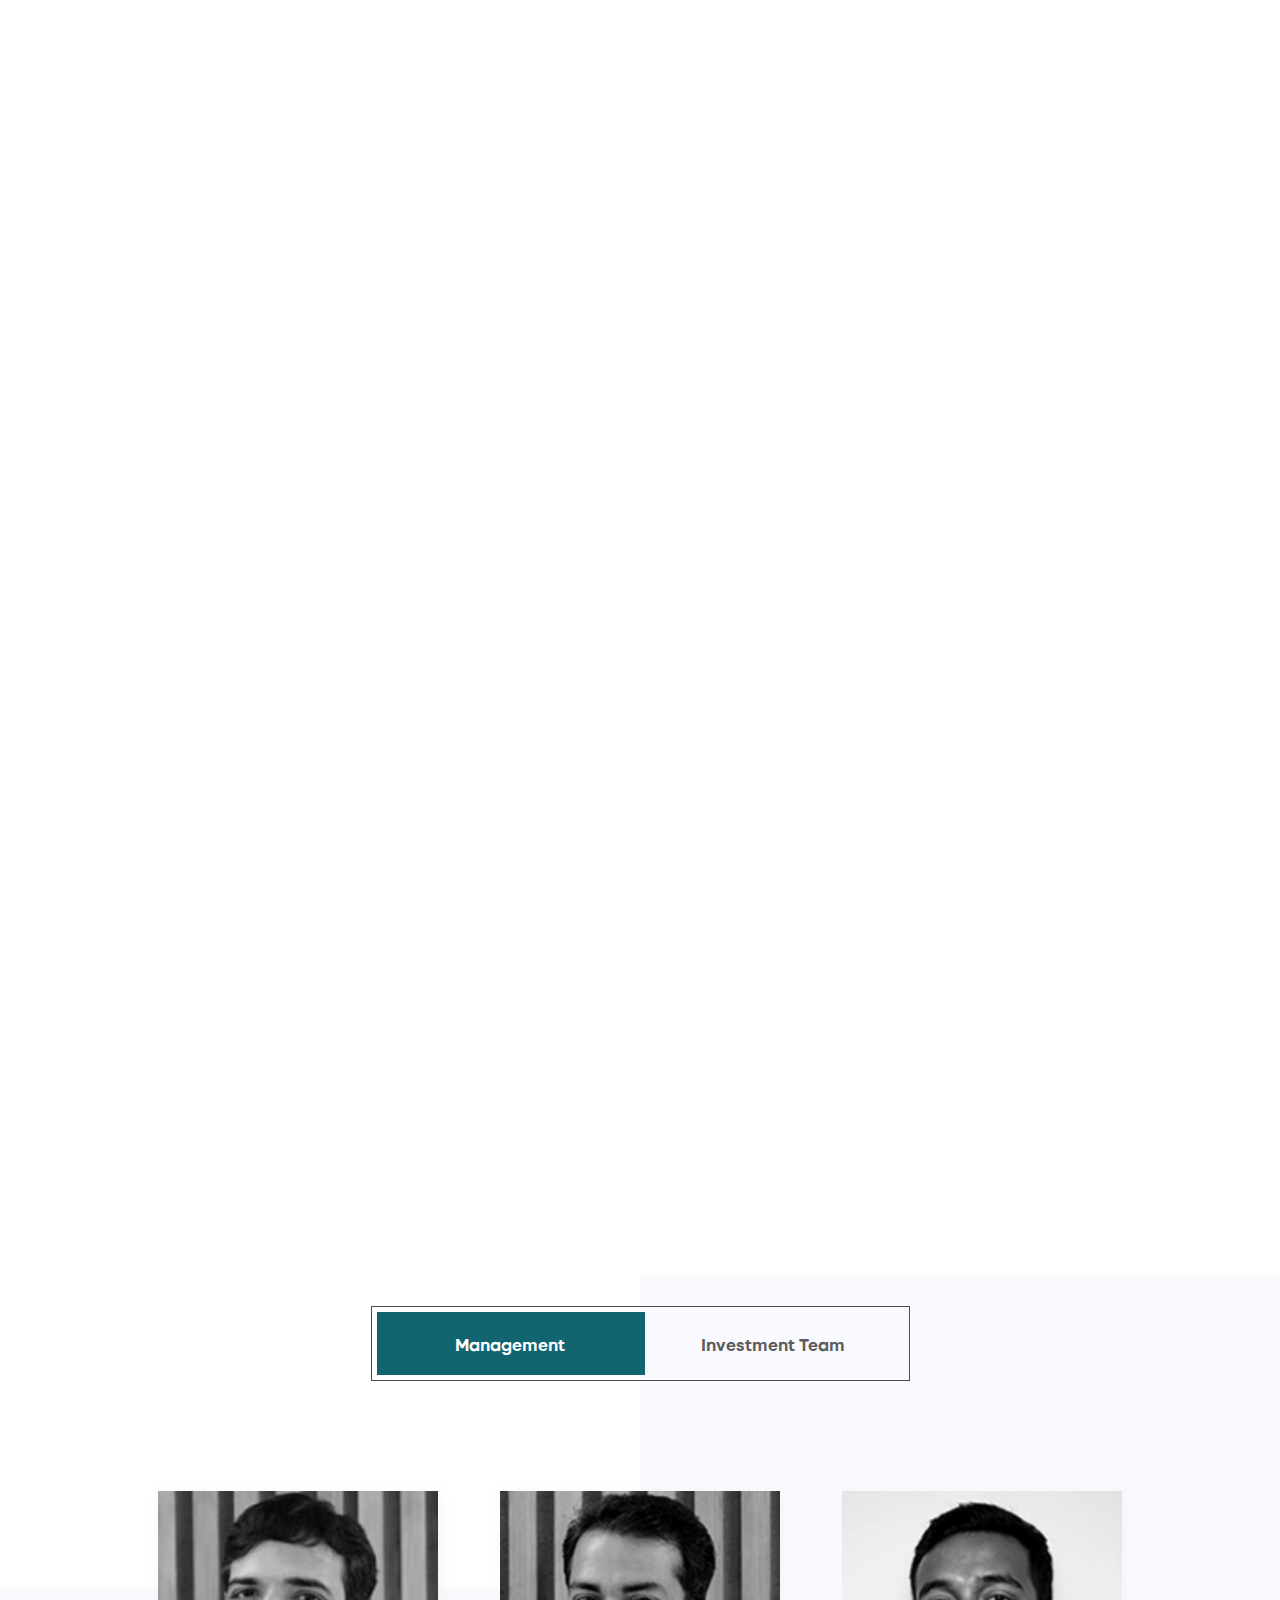
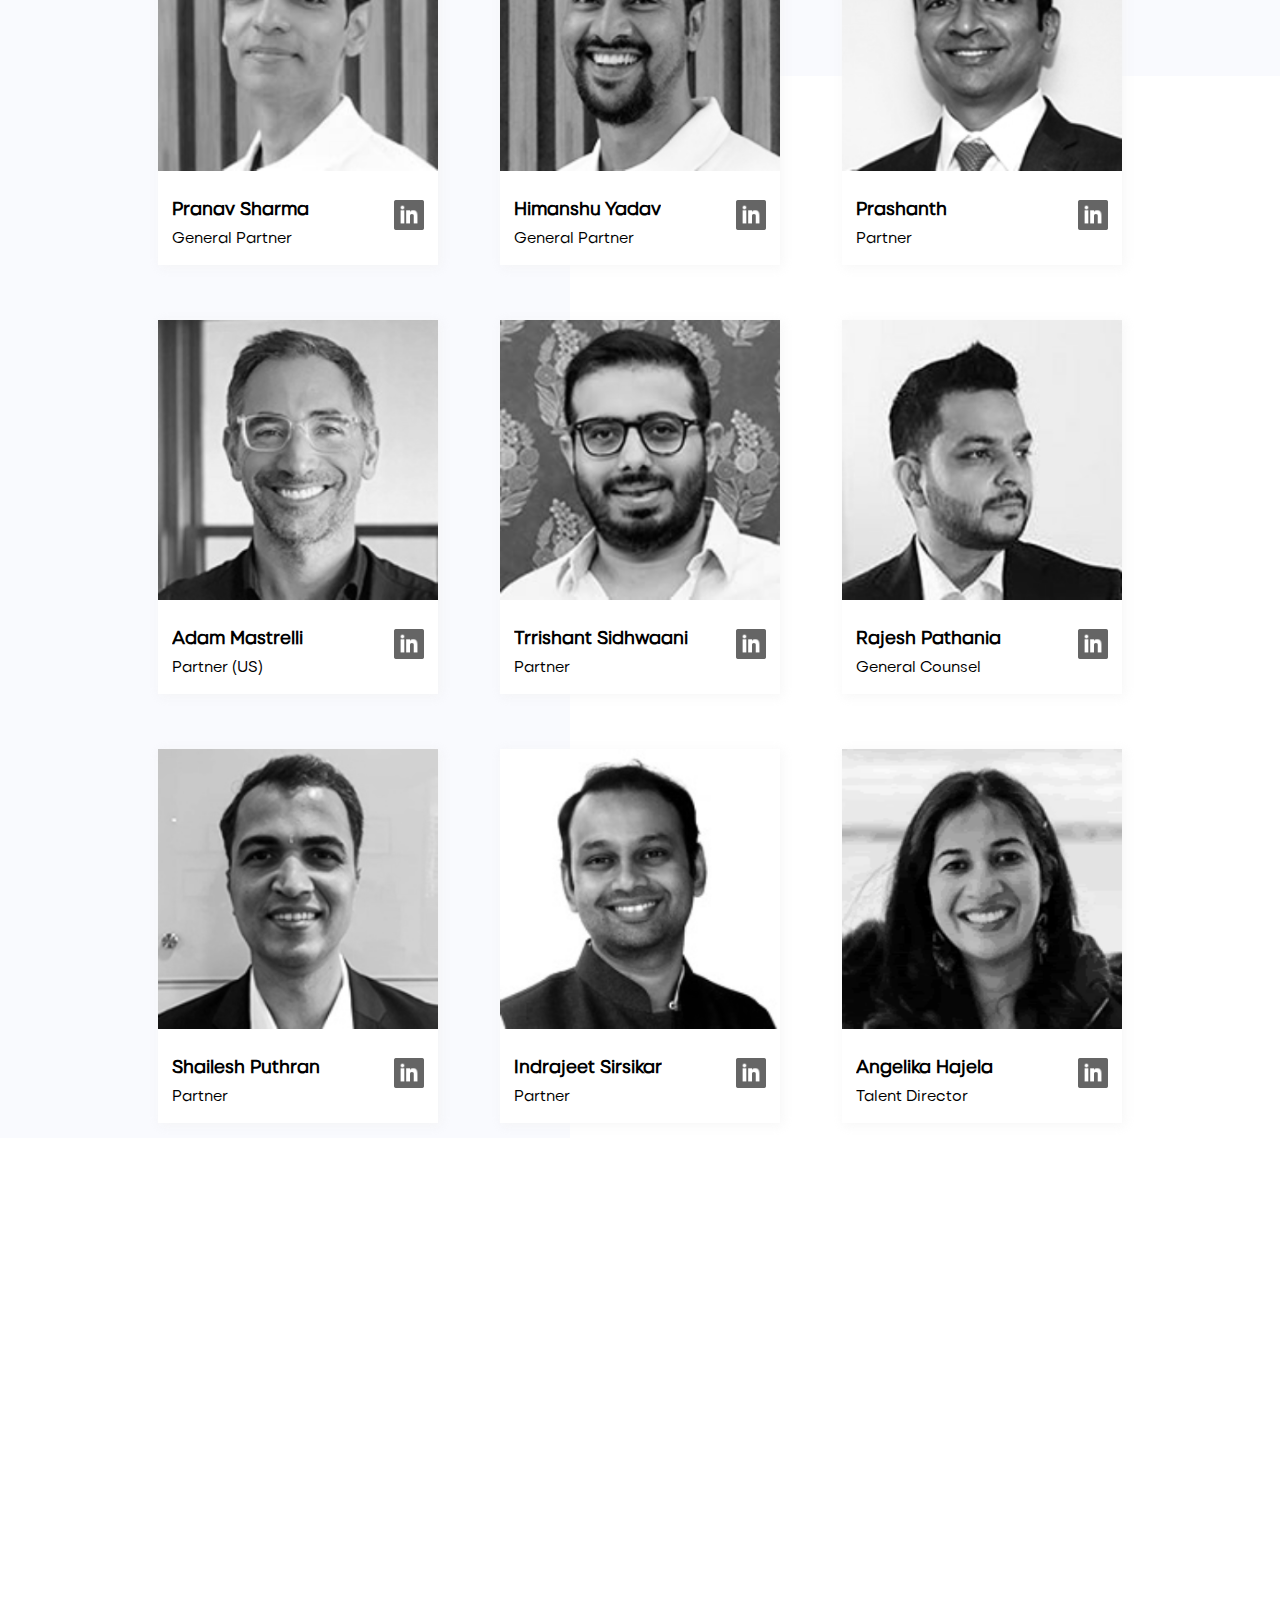
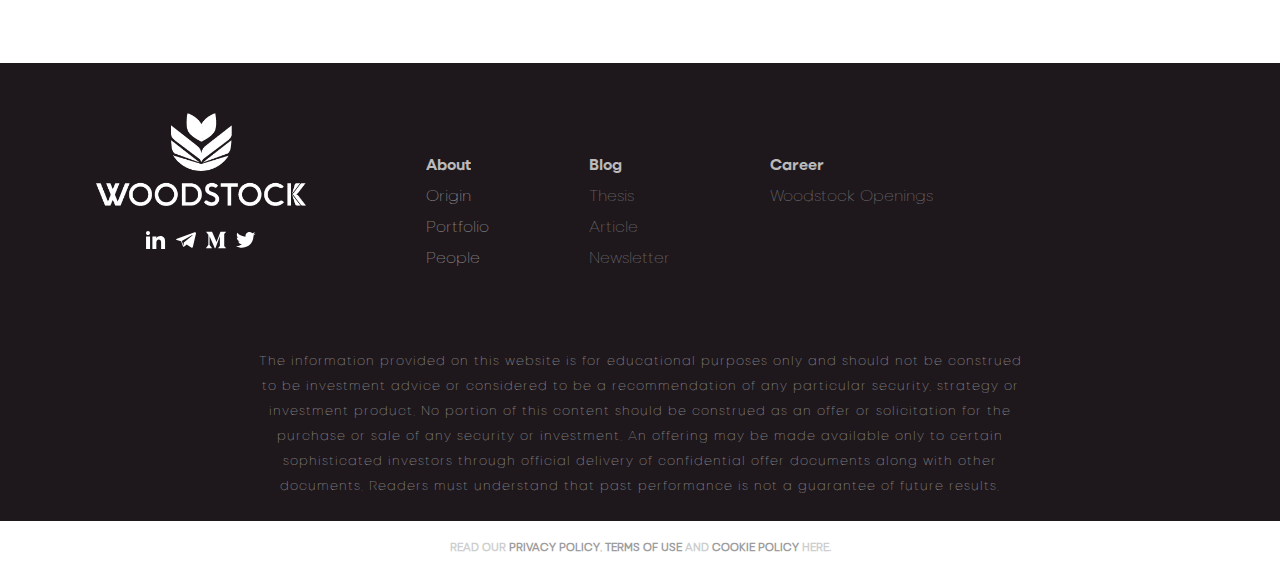
==== commit 7017424a: "all done" ====
--- a/index.html
+++ b/index.html
@@ -110,12 +110,12 @@
                         </a>
                         <img id='border-img' style="display:block" src="./assets/Designs/Path 5831.png"></img>
                      </p>
-                     <div class="break-line"></div>
+                     <!-- <div class="break-line"></div>
                      <p id="about-p"> <a style="text-decoration: none;" href="https://jobs.woodstockfund.com/companies"
                            target="_blank">Portfolio
                            Openings</a>
                         <img id='border-img' style="display:block" src="./assets/Designs/Path 5831.png"></img>
-                     </p>
+                     </p> -->
 
                      <!-- <p onclick="ourOrigin(4)">Our Team</p> -->
                   </div>
@@ -1957,7 +1957,7 @@
                <ul>
                   <li id="strong">Career</li>
                   <li><a href="/Career">Woodstock Openings</a></li>
-                  <li><a href="https://jobs.woodstockfund.com/companies">Portfolio Openings</a></li>
+                  <!-- <li><a href="https://jobs.woodstockfund.com/companies">Portfolio Openings</a></li> -->
                </ul>
             </div>
          </div>
--- a/style.css
+++ b/style.css
@@ -1211,7 +1211,7 @@
 .blog-main:hover>#blog-div {
    visibility: visible;
    opacity: 1;
-   height: 117px;
+   height: 60px;
    overflow: hidden;
    transition-duration: 0.8s;
 }
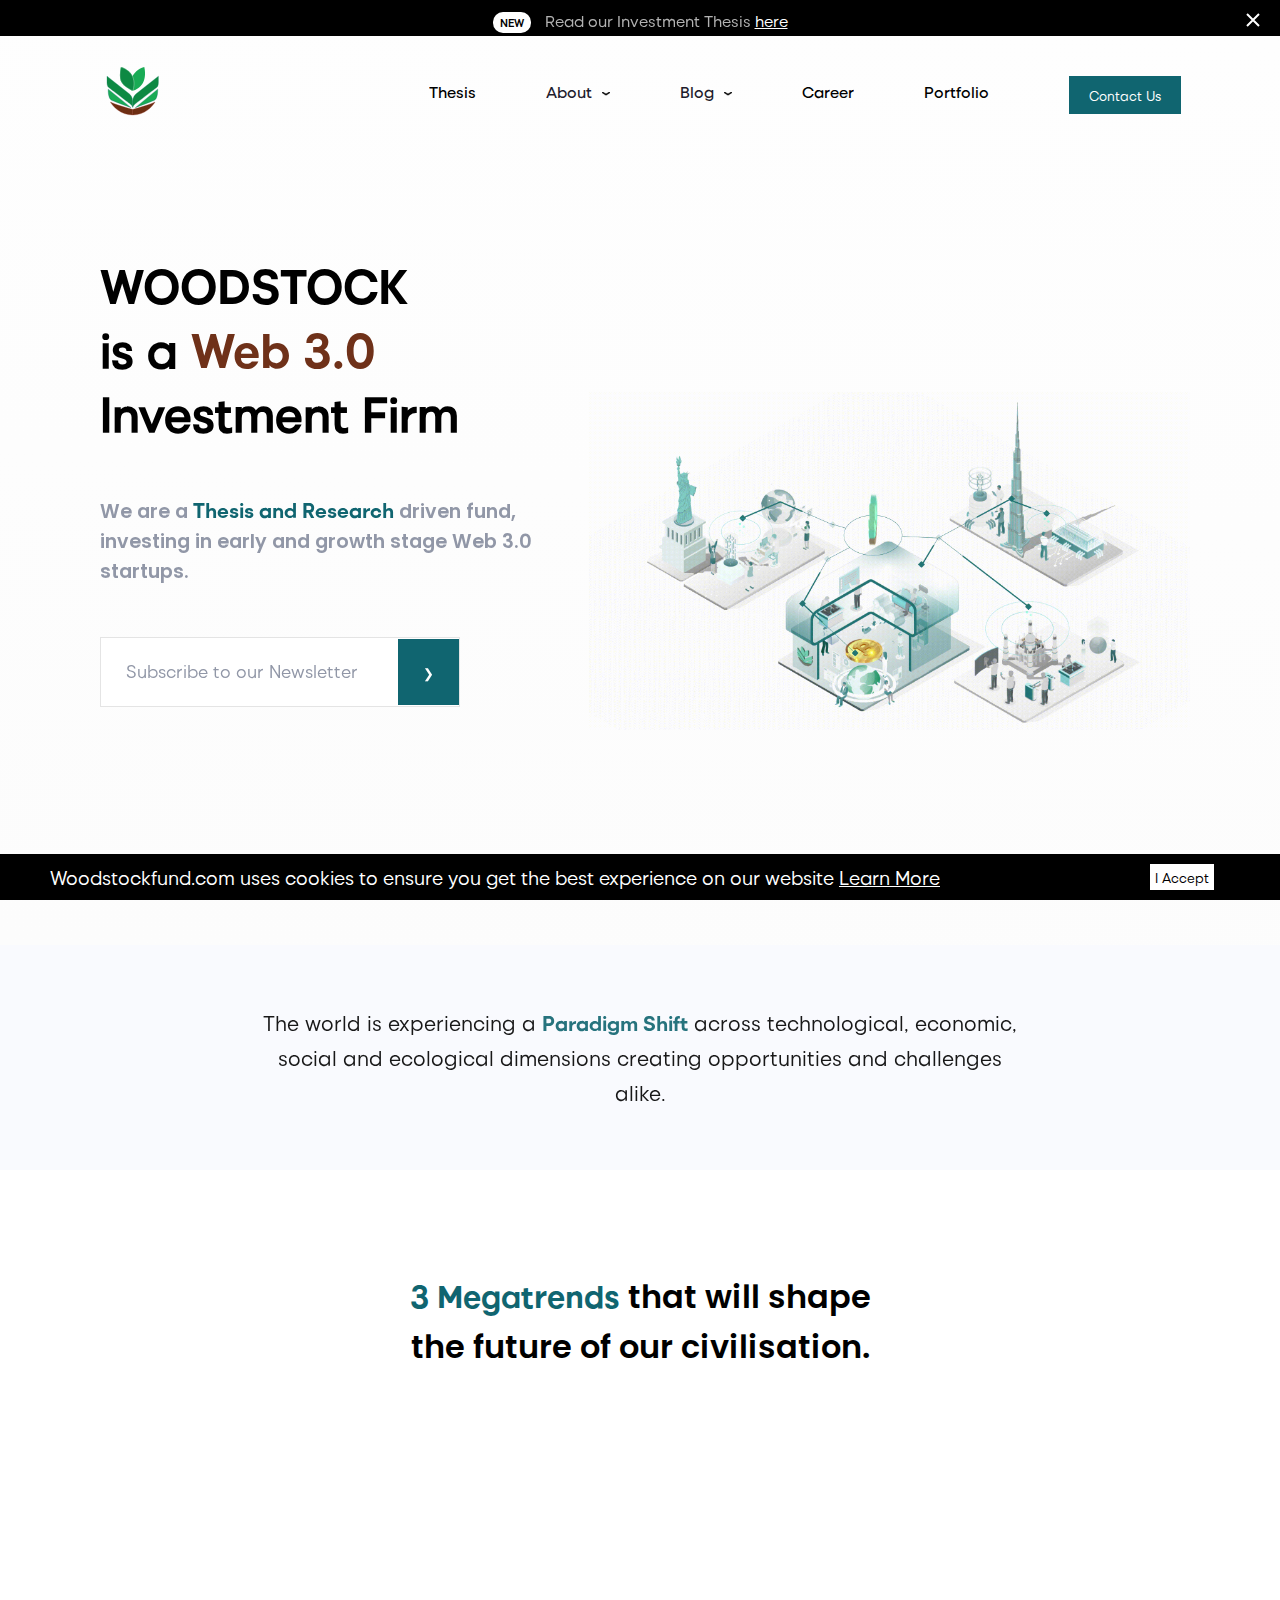
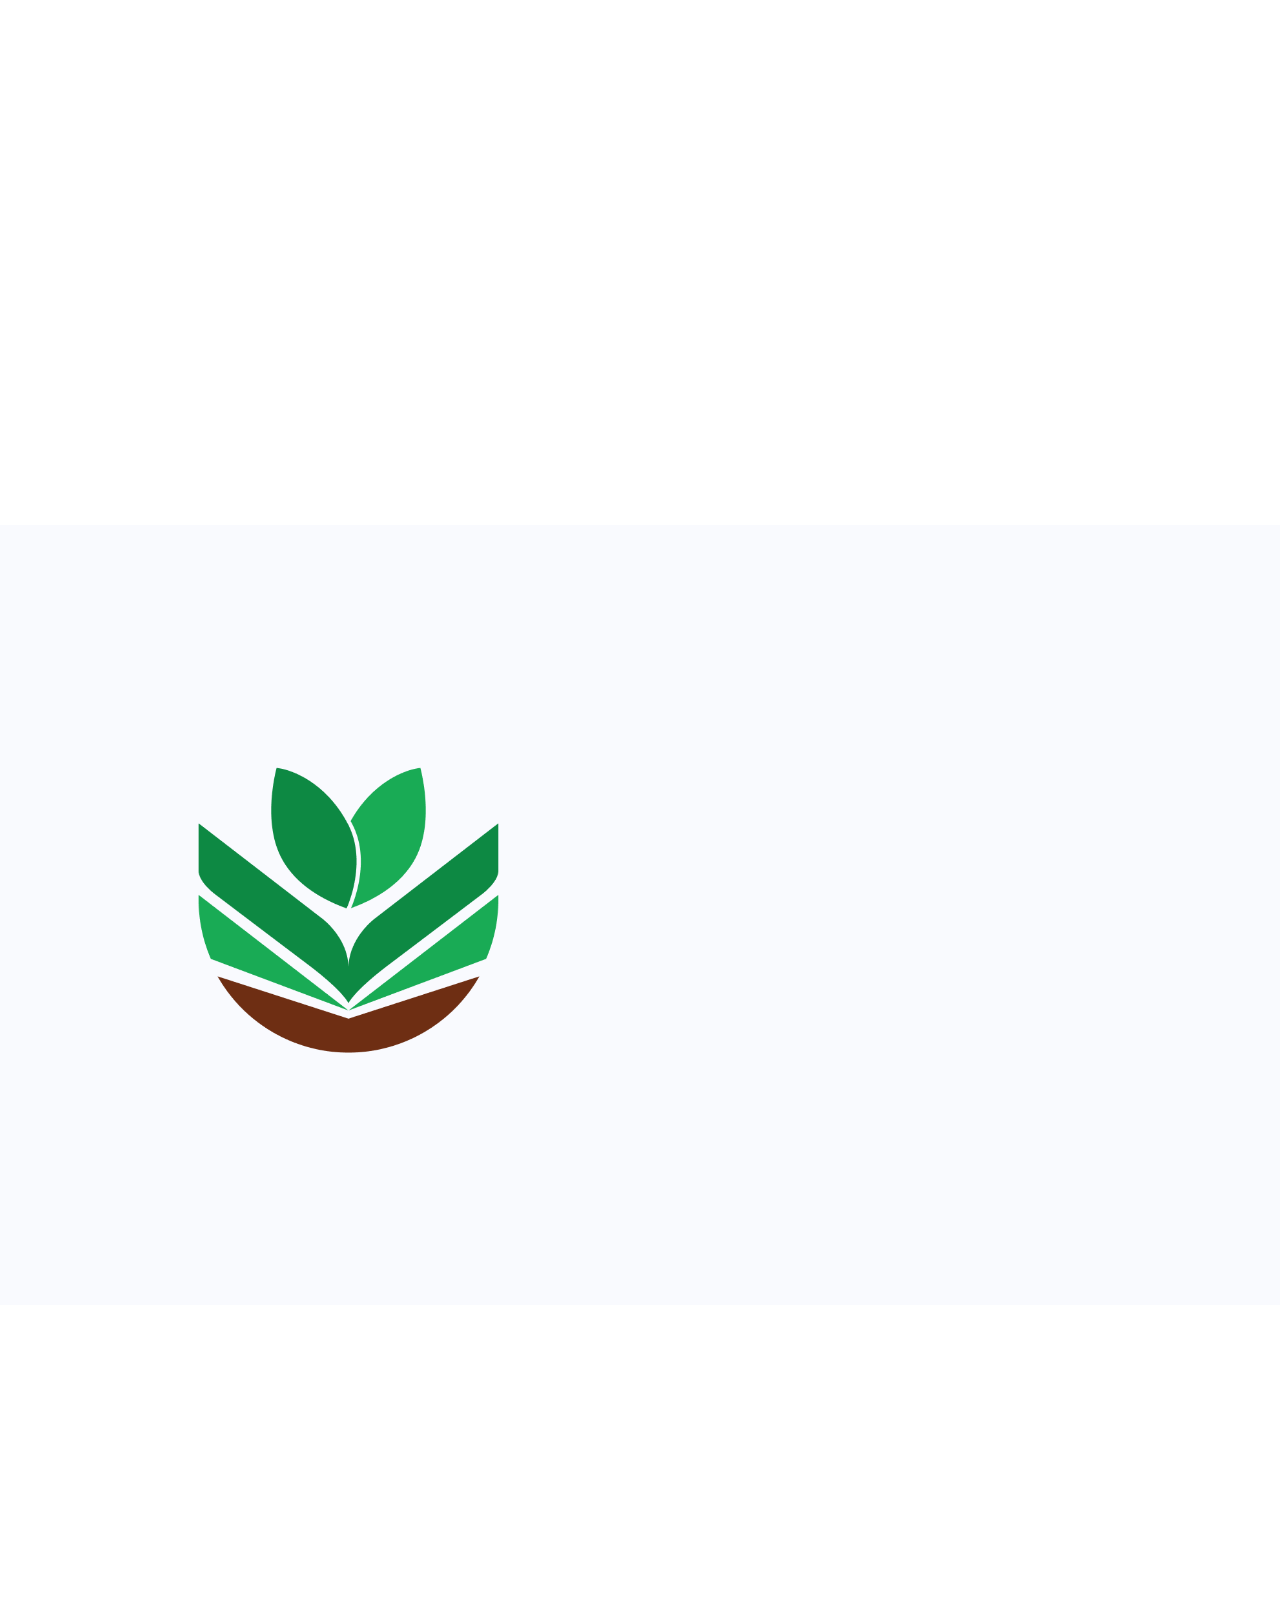
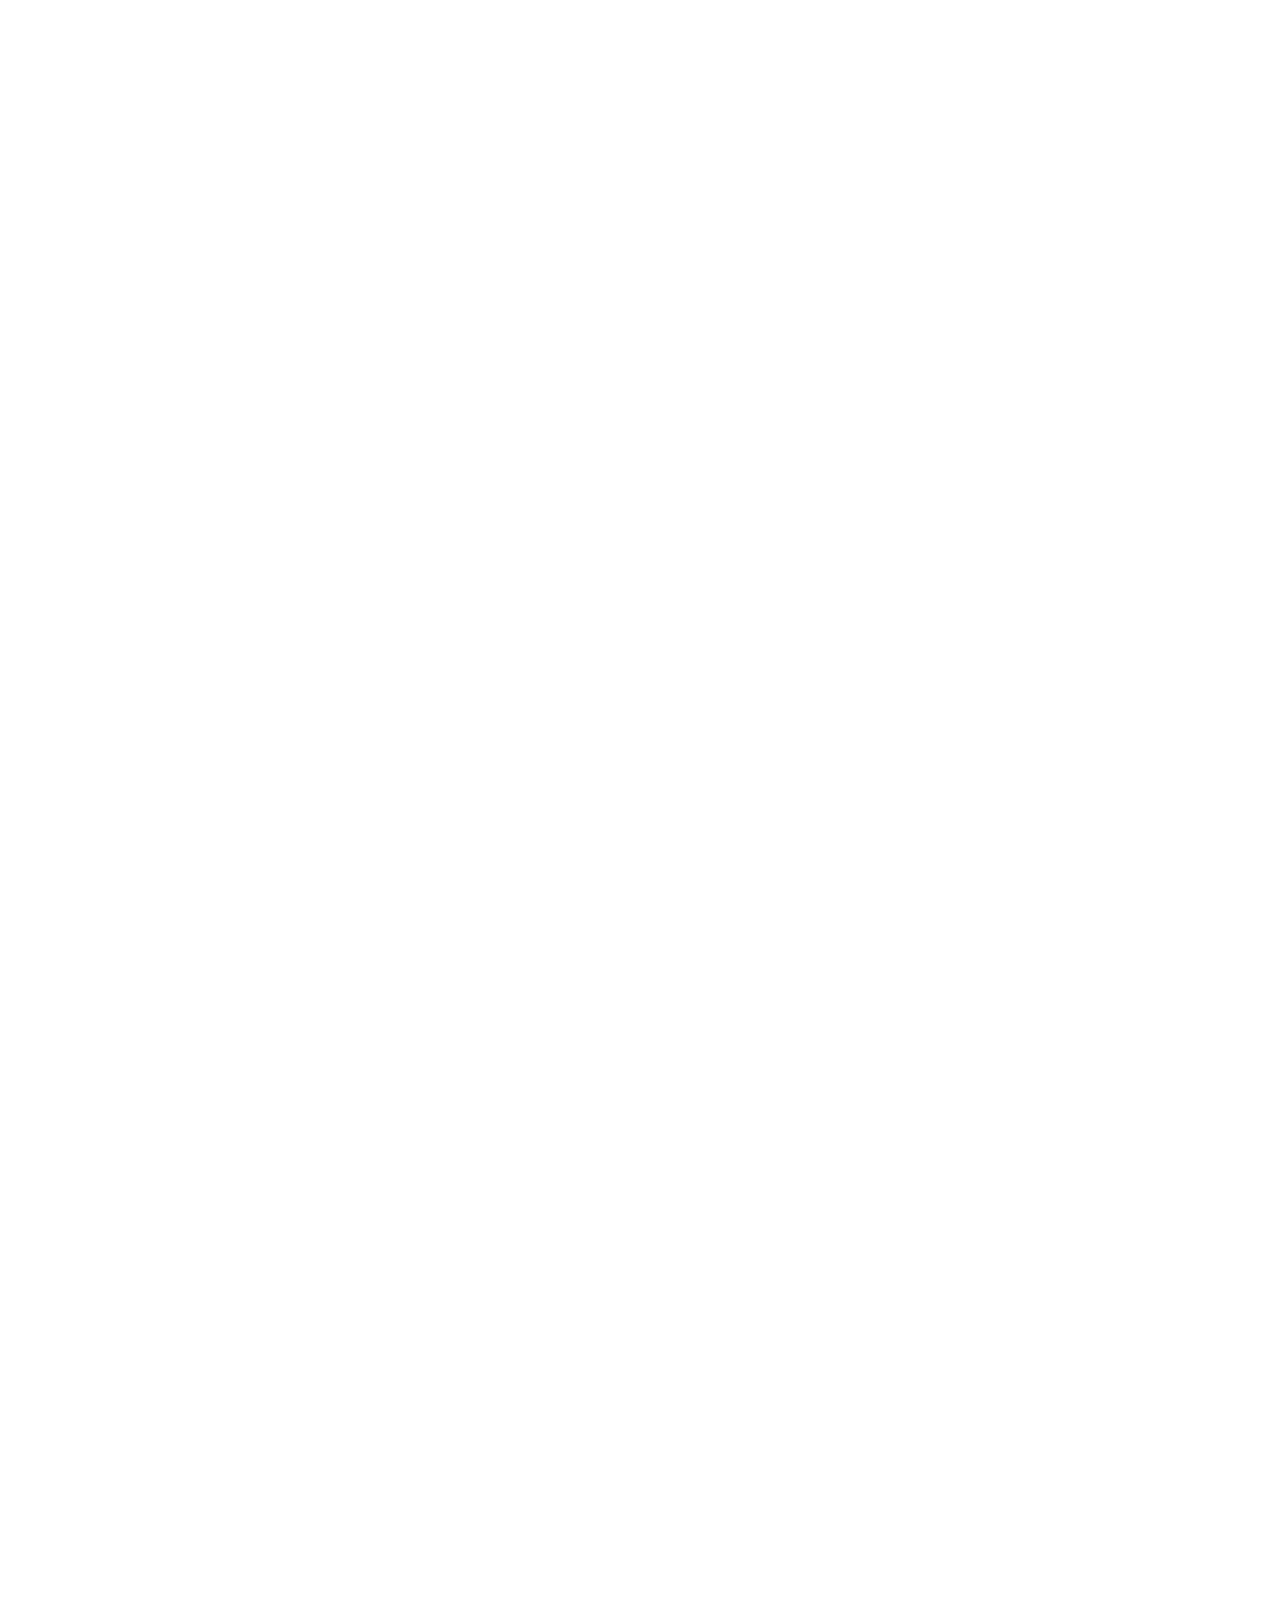
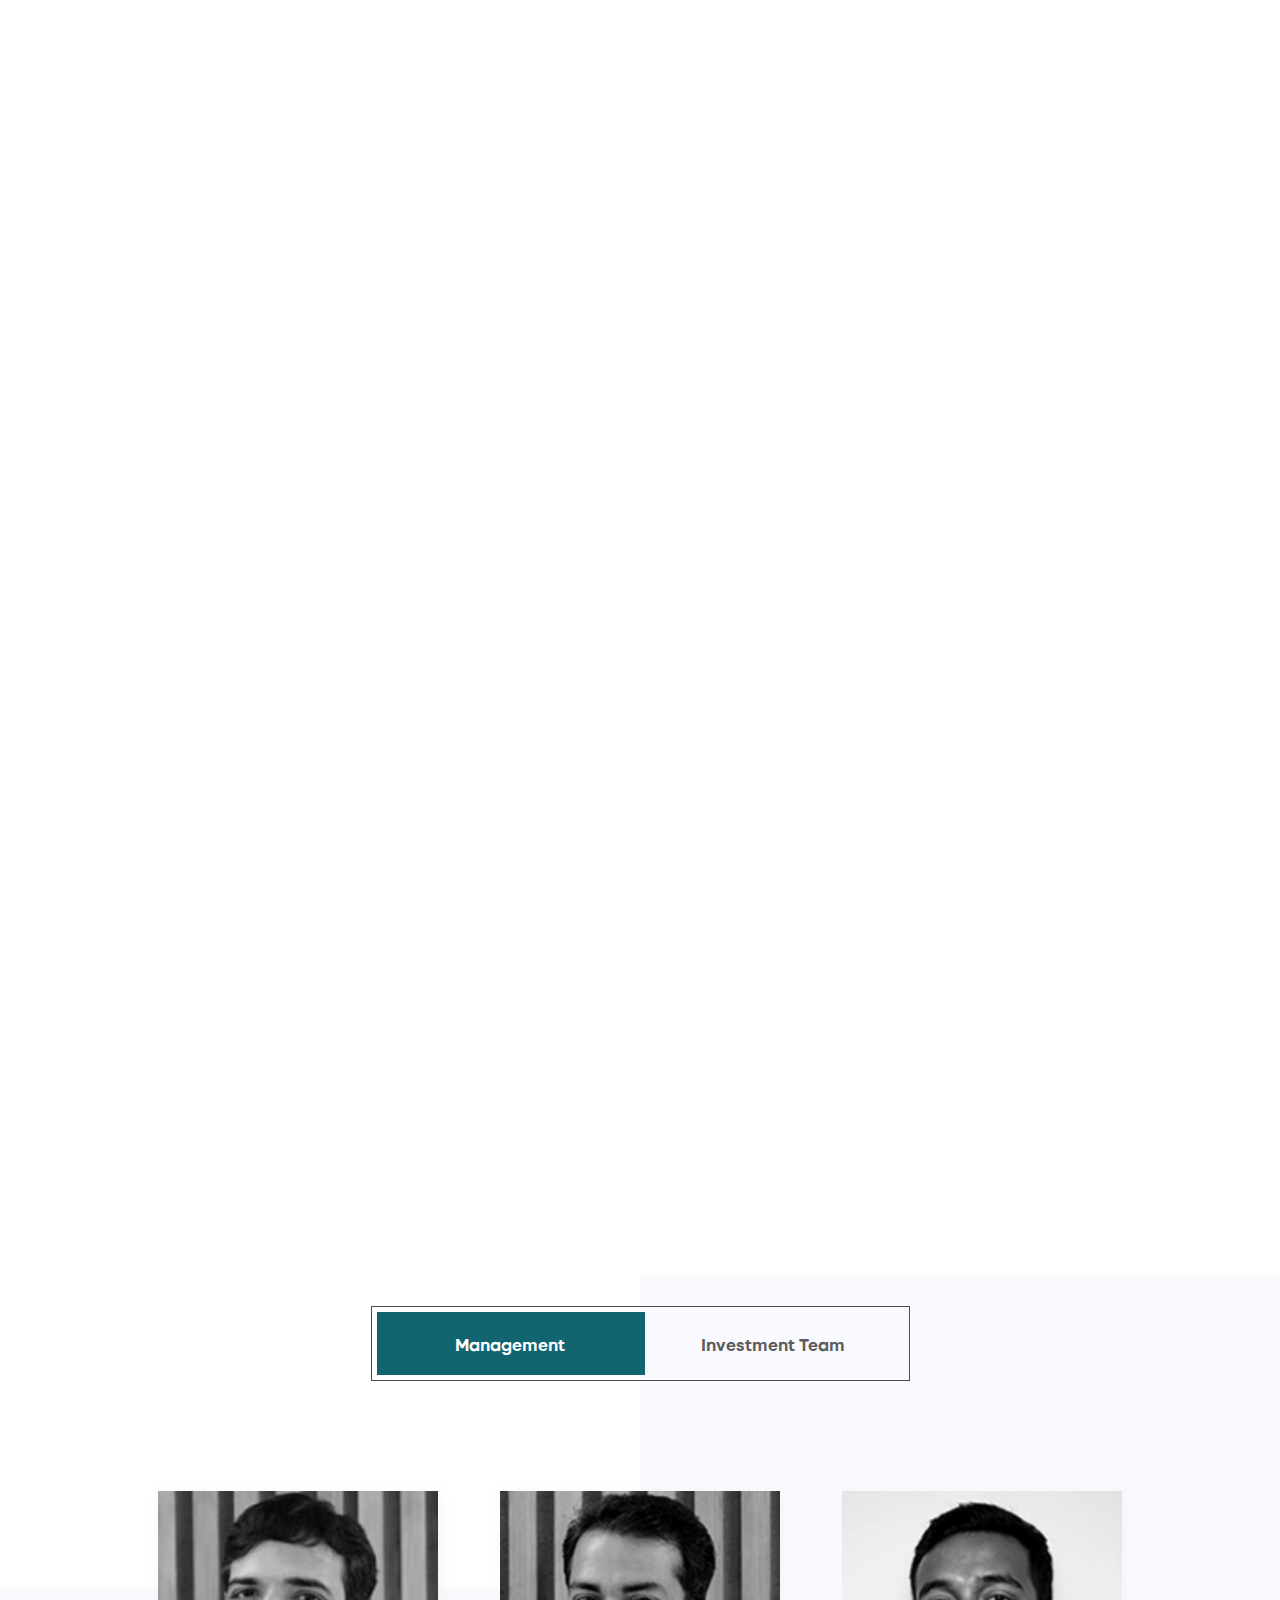
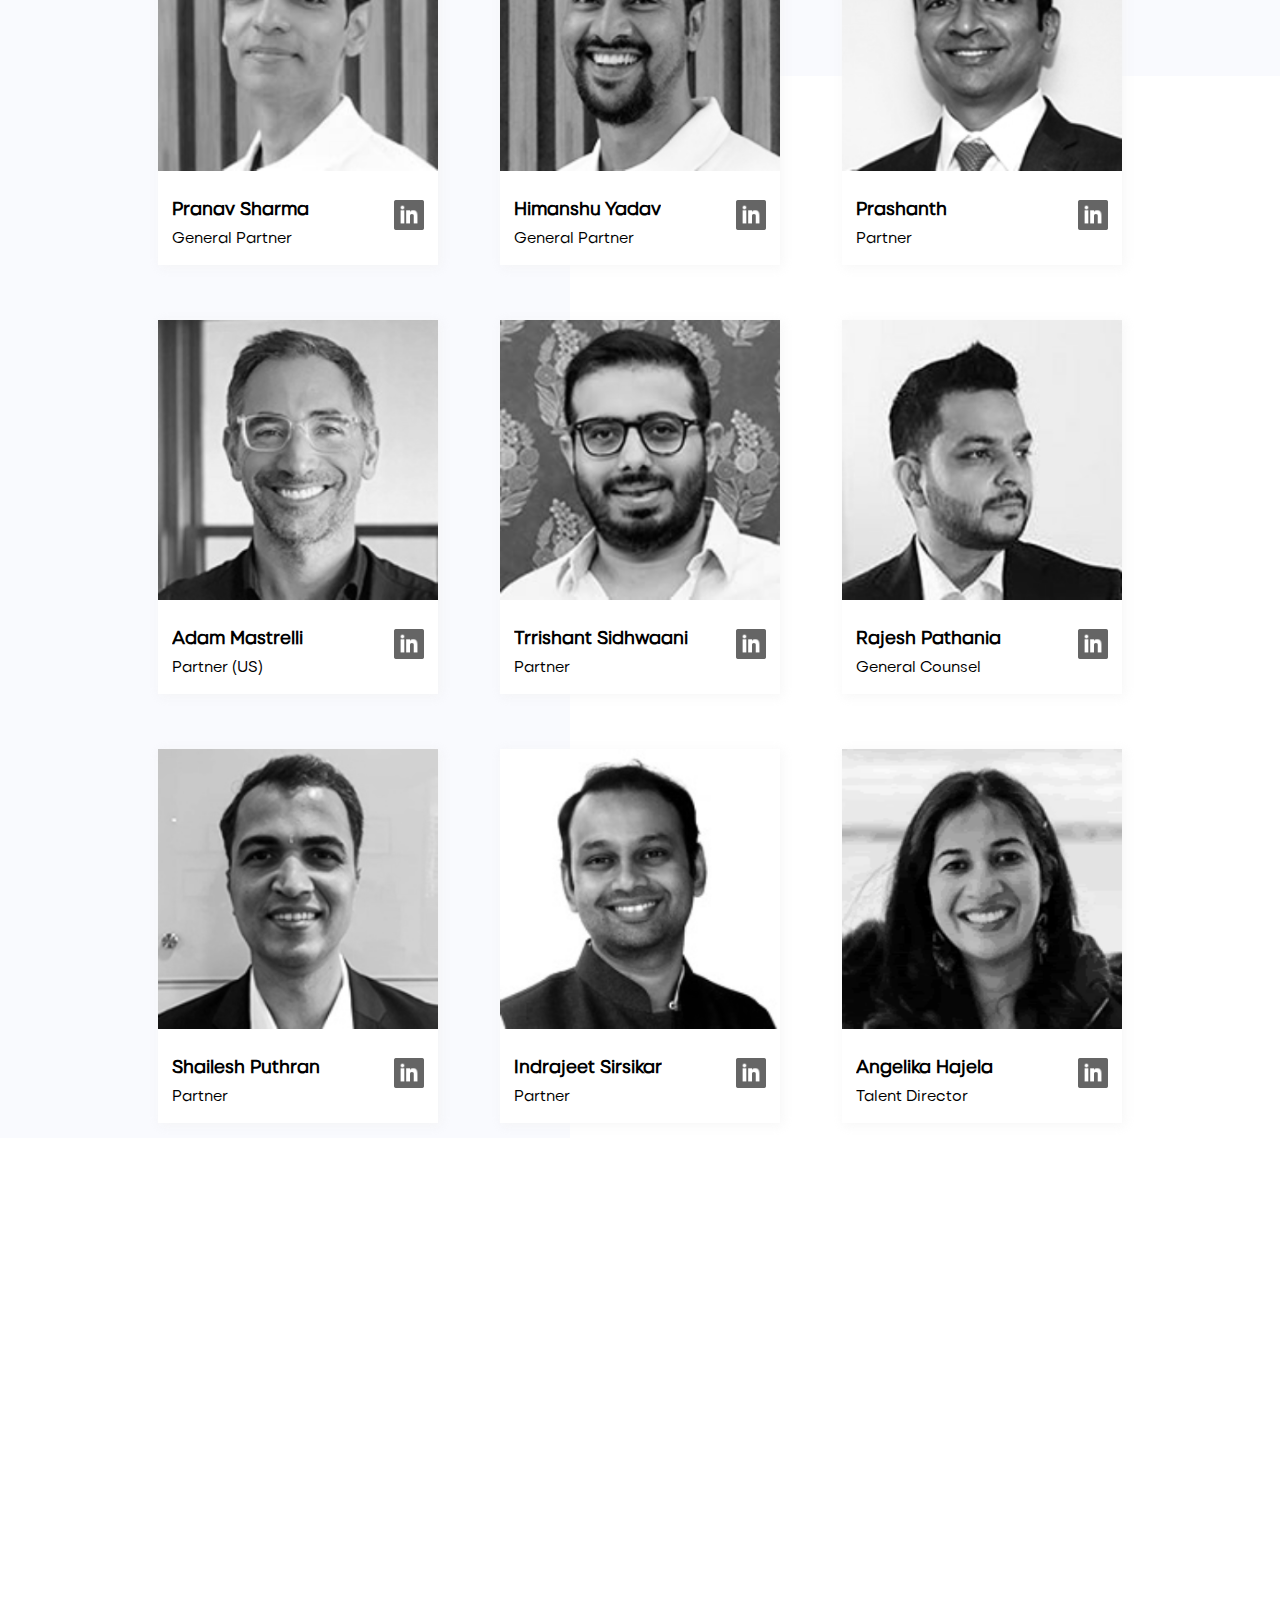
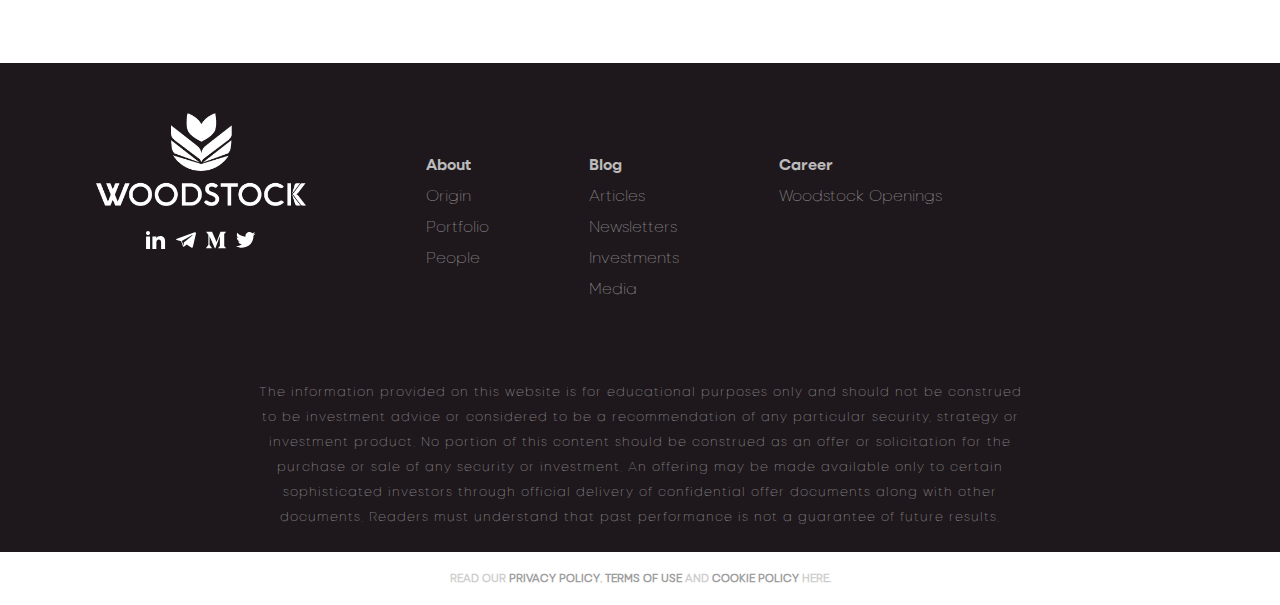
==== commit 81e4631d: "all done" ====
--- a/index.html
+++ b/index.html
@@ -47,10 +47,9 @@
 
 
                     
-                     <p id="about-p" onclick="ourOrigin(1)">Origin</p>
+                     <p id="about-p" onclick="ourOrigin(1)">Origin</p>  
                      <div class="break-line"></div>
-                     <p id="about-p"><a style="text-decoration: none;"
-                           href="https://studiorawcanvas.com/fund-thesis/">Fund Thesis</a></p>
+                     <p id="about-p">Fund Thesis</p>
                      <div class="break-line"></div>
                      <!-- <img id='border-img' src="./assets/Designs/Path 5831.png"></img></p>  -->
                      <p id="about-p" onclick="ourOrigin(3)">Portfolio</p>
@@ -60,25 +59,33 @@
                      <!-- <img id='border-img' src="./assets/Designs/Path 5831.png"></img></p> -->
                   </div> 
                </li>
-               <li class="blog-main" id="about-main">Blog<img id="downarrow" src="./assets/Designs/down-arrow.png">
-                  <span></span>
-                  <!-- <img style="margin:auto;display: block;width: 30px;height: 2px;position: relative;right: 17px;" src="./assets/Images/Rectangle 1421.png"></img> -->
+               <li id="about-main">Blog<img id="downarrow" src="./assets/Designs/down-arrow.png"><span></span>
+                  
+                  <div id="about-div" class="about-div">
+
+
+                    
+                     <p id="about-p">Articles</p>
+                     <div class="break-line"></div>
+                     <p id="about-p">Newsletters</p>
+                     <div class="break-line"></div>
+                     <!-- <img id='border-img' src="./assets/Designs/Path 5831.png"></img></p>  -->
+                     <p id="about-p">Investments</p>
+                     <div class="break-line"></div>
+                     <!-- <img id='border-img' src="./assets/Designs/Path 5831.png"></img></p> -->
+                     <p id="about-p">Media</p>
+                     <!-- <img id='border-img' src="./assets/Designs/Path 5831.png"></img></p> -->
+                  </div> 
+               </li>
+               <li class="blog-main" id="about-main"><a href="career">Career</a>
+                  <!-- <span></span>
+                  
                   <div id="blog-div" class="about-div">
-                     <p id="about-p"><a style="text-decoration: none;" href="https://studiorawcanvas.com/blog/#thesis"
-                           target="_blank">Thesis </a>
+                     <p id="about-p"><a style="text-decoration: none;" href="Career" target="_blank">Woodstock Openings
+                        </a>
                         <img id='border-img' style="display:block" src="./assets/Designs/Path 5831.png"></img>
                      </p>
-                     <div class="break-line"></div>
-                     <p id="about-p"> <a style="text-decoration: none;"
-                           href="https://studiorawcanvas.com/blog/#article1" target="_blank">Article</a>
-                        <img id='border-img' style="display:block" src="./assets/Designs/Path 5831.png"></img>
-                     </p>
-                     <div class="break-line"></div>
-                     <p id="about-p"> <a style="text-decoration: none;" href="https://studiorawcanvas.com/blog"
-                           target="_blank">Newsletter</a>
-                        <img id='border-img' style="display:block" src="./assets/Designs/Path 5831.png"></img>
-                     </p>
-                     <!-- <p onclick="ourOrigin(4)">Our Team</p> -->
+                     
                   </div>
                   <script>
                      function showBlog() {
@@ -87,46 +94,7 @@
                      function hideBlog() {
                         document.getElementById('blog-div').style.display = 'none';
                      }
-                     window.onload(checkcook());
-                     function checkcook() {
-                        let cookie = localStorage.getItem('accept');
-                        if (cookie == 'yes') {
-                           document.getElementById('btn-cookies').style.display = 'none';
-                        }
-                        console.log(cookie);
-                     }
-                     function controlcoo() {
-                        localStorage.setItem('accept', 'yes');
-                        document.getElementById('btn-cookies').style.display = 'none';
-
-                     }
-                  </script>
-               </li>
-               <li class="blog-main" id="about-main">Career<img id="downarrow" src="./assets/Designs/down-arrow.png">
-                  <span></span>
-                  <!-- <img style="margin:auto;display: block;width: 30px;height: 2px;position: relative;right: 17px;" src="./assets/Images/Rectangle 1421.png"></img> -->
-                  <div id="blog-div" class="about-div">
-                     <p id="about-p"><a style="text-decoration: none;" href="Career" target="_blank">Woodstock Openings
-                        </a>
-                        <img id='border-img' style="display:block" src="./assets/Designs/Path 5831.png"></img>
-                     </p>
-                     <!-- <div class="break-line"></div>
-                     <p id="about-p"> <a style="text-decoration: none;" href="https://jobs.woodstockfund.com/companies"
-                           target="_blank">Portfolio
-                           Openings</a>
-                        <img id='border-img' style="display:block" src="./assets/Designs/Path 5831.png"></img>
-                     </p> -->
-
-                     <!-- <p onclick="ourOrigin(4)">Our Team</p> -->
-                  </div>
-                  <script>
-                     function showBlog() {
-                        document.getElementById('blog-div').style.display = 'block';
-                     }
-                     function hideBlog() {
-                        document.getElementById('blog-div').style.display = 'none';
-                     }
-                  </script>
+                  </script> -->
                </li>
 
 
@@ -1948,9 +1916,10 @@
             <div class="quick-link-boxes">
                <ul>
                   <li id="strong">Blog</li>
-                  <li><a href="https://blog.woodstockfund.com/#thesis">Thesis</a></li>
-                  <li><a href="https://blog.woodstockfund.com/#art">Article</a></li>
-                  <li><a href="https://blog.woodstockfund.com/#pdf">Newsletter</a></li>
+                  <li>Articles</li>
+                  <li>Newsletters</li>
+                  <li>Investments</li>
+                  <li>Media</li>
                </ul>
             </div>
             <div class="quick-link-boxes">
--- a/style.css
+++ b/style.css
@@ -3689,4 +3689,23 @@
       width: 100vw;
       margin: auto;
 }
-}+}
+
+#about-main a{
+   text-decoration: none;
+   color: black;
+   font-family: izmir-medium;
+}
+
+.nav-ul li:hover{
+   font-weight: bold;
+   color:#6f3119;
+}
+#about-main a:hover{
+   color: #6f3119;
+}
+.quick-link-boxes ul li a{
+   font-family: 'izmir1';
+   opacity: 1;
+   
+}
